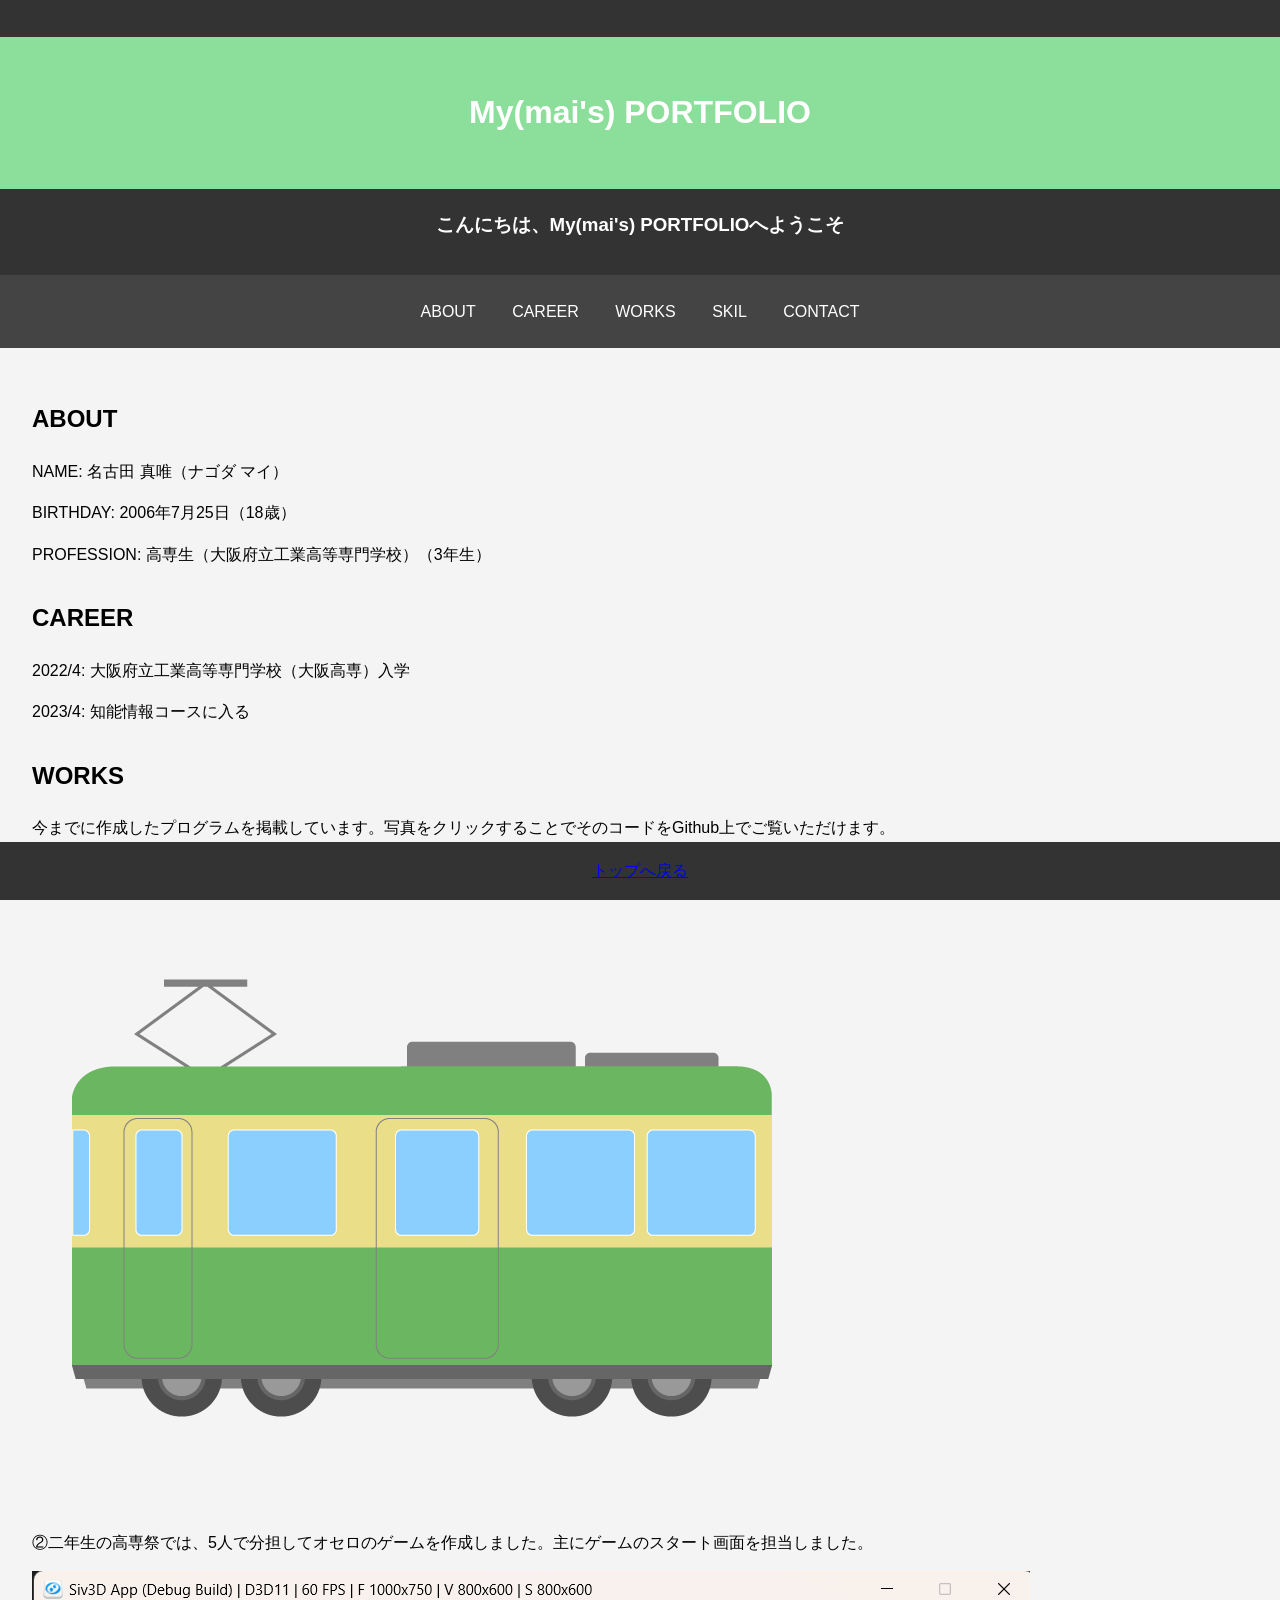
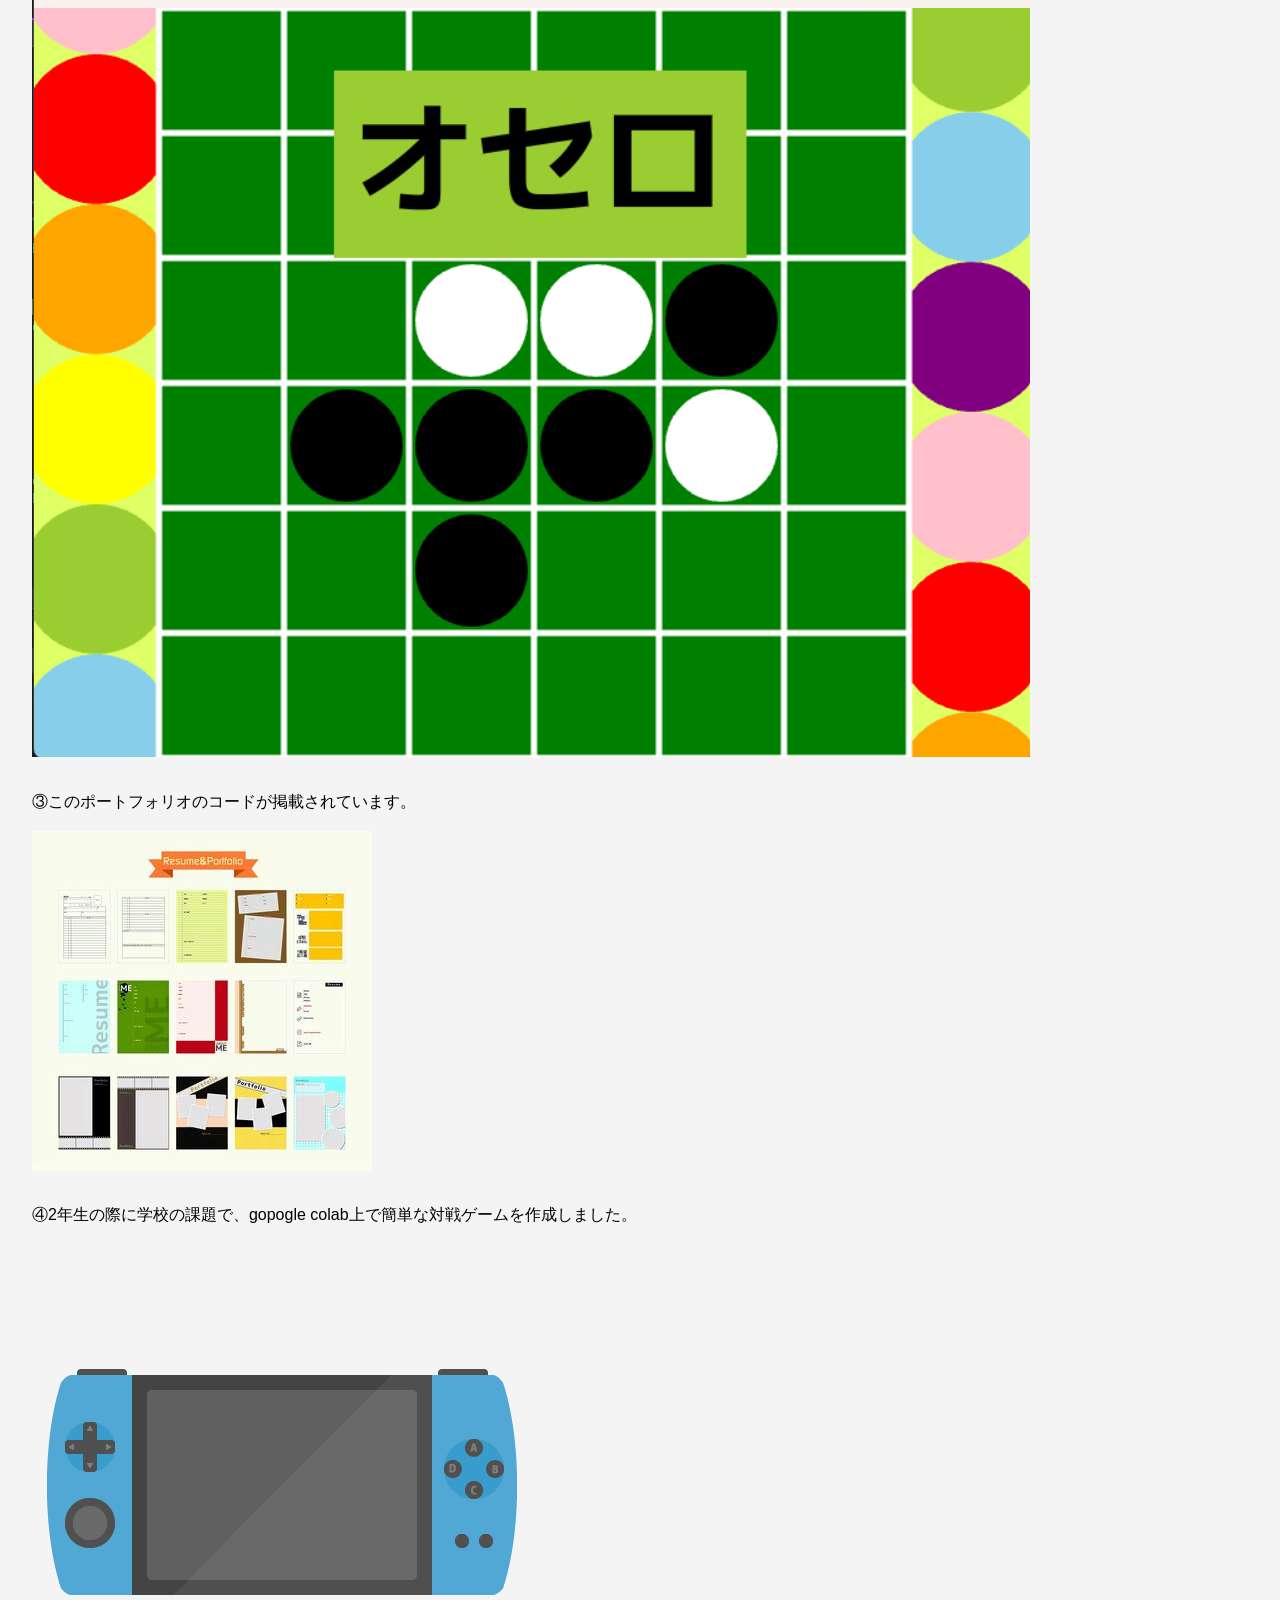
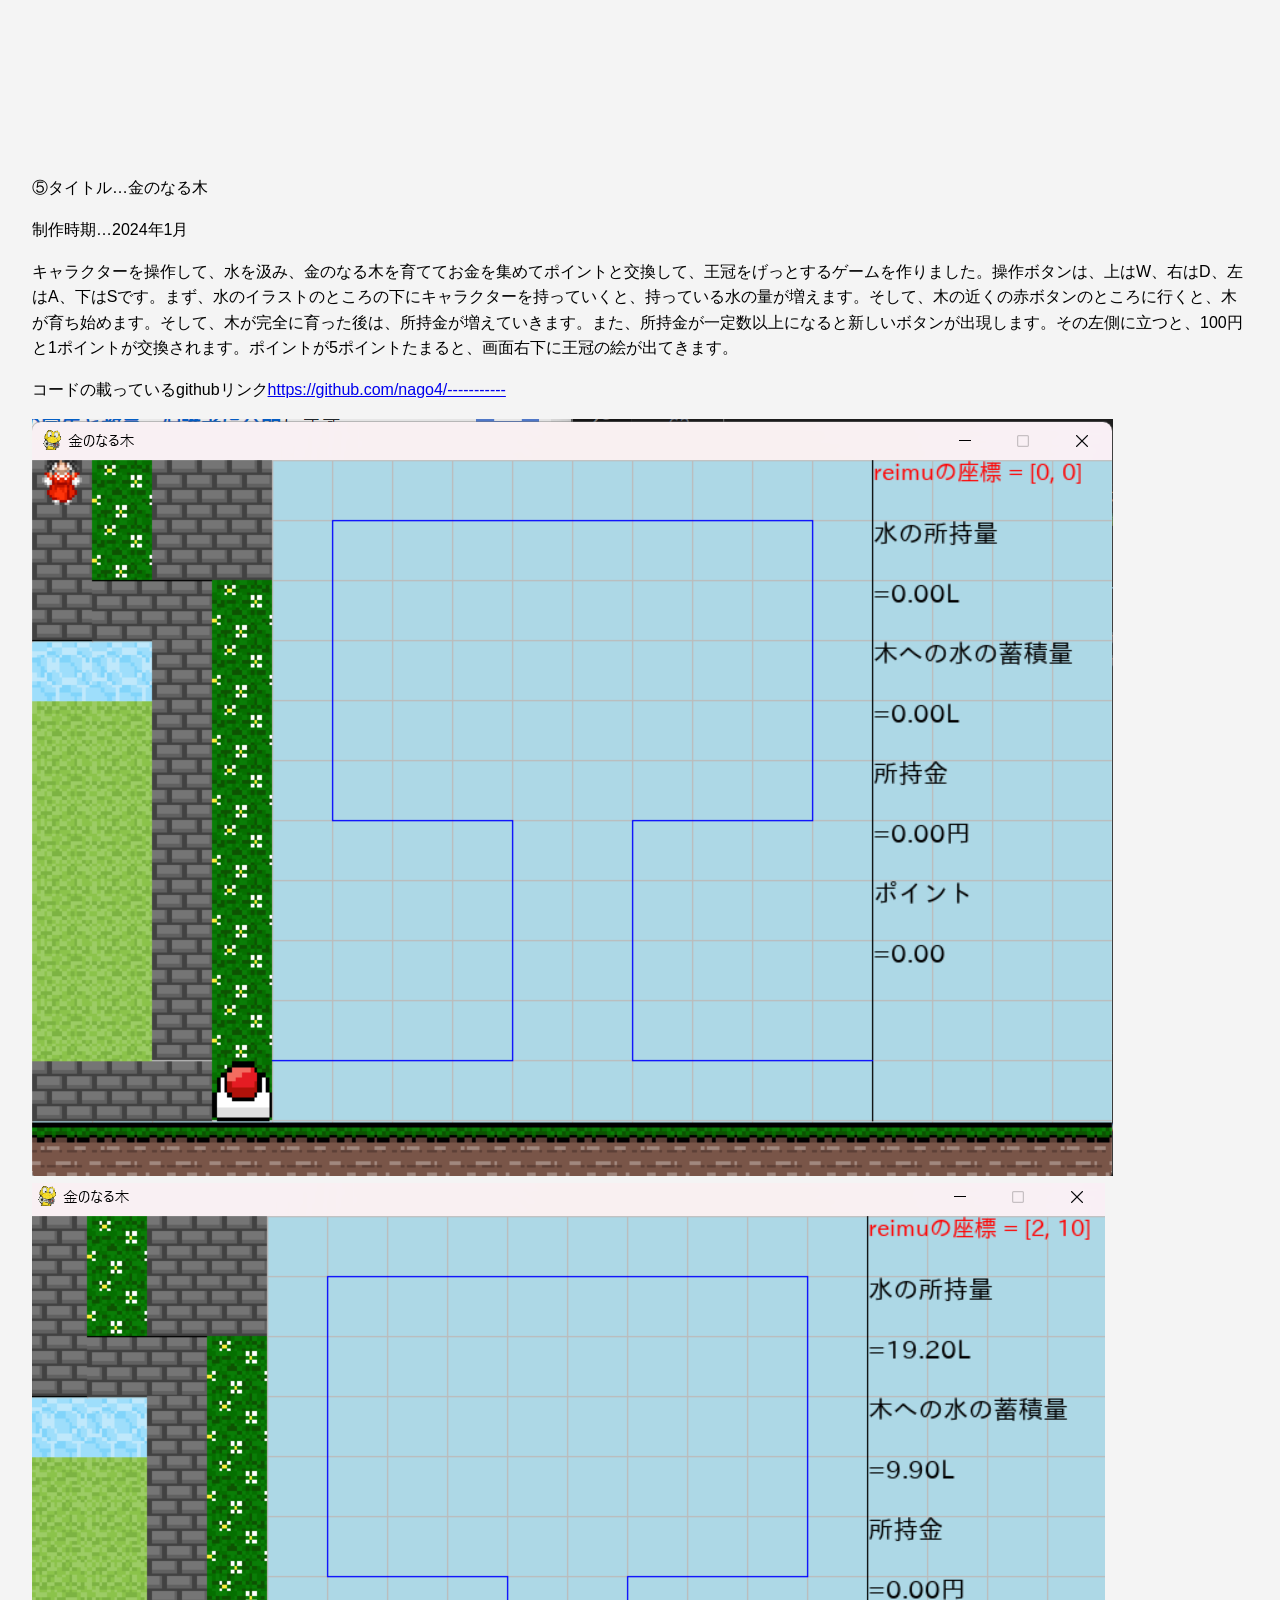
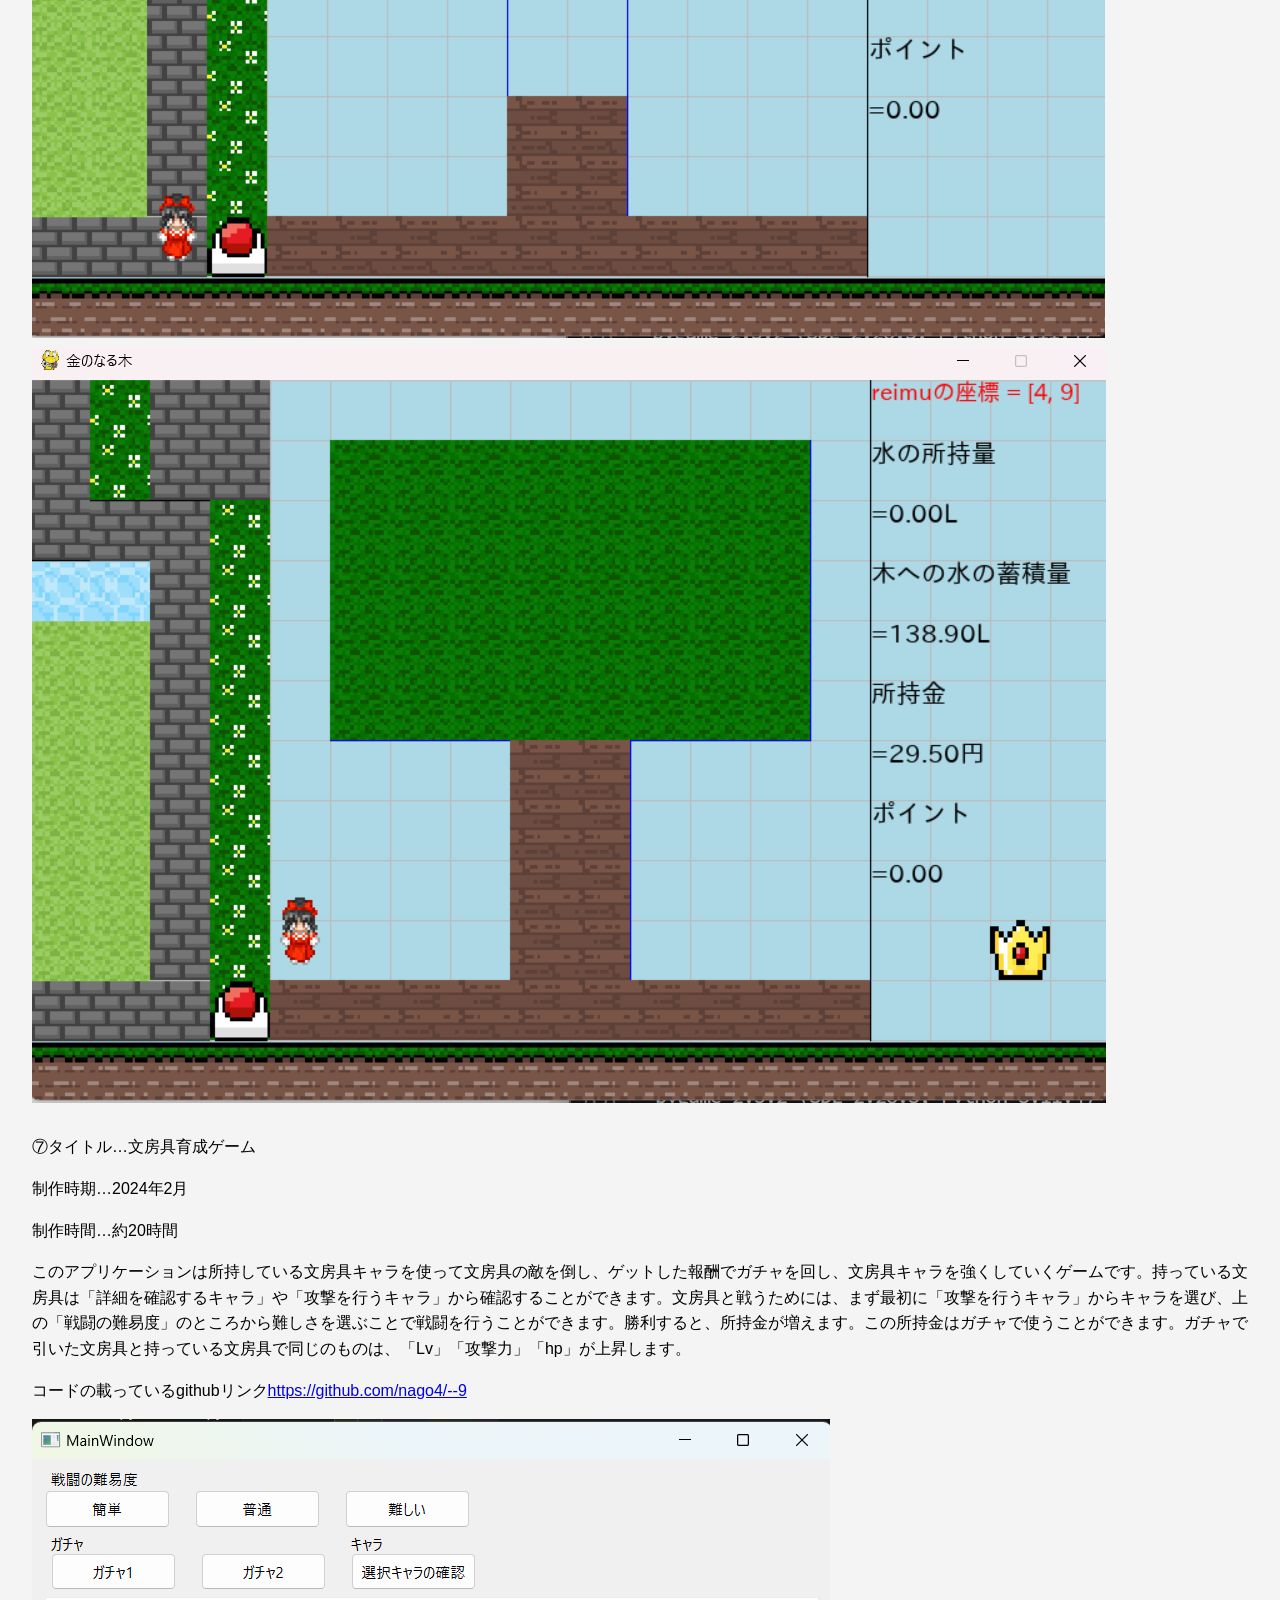
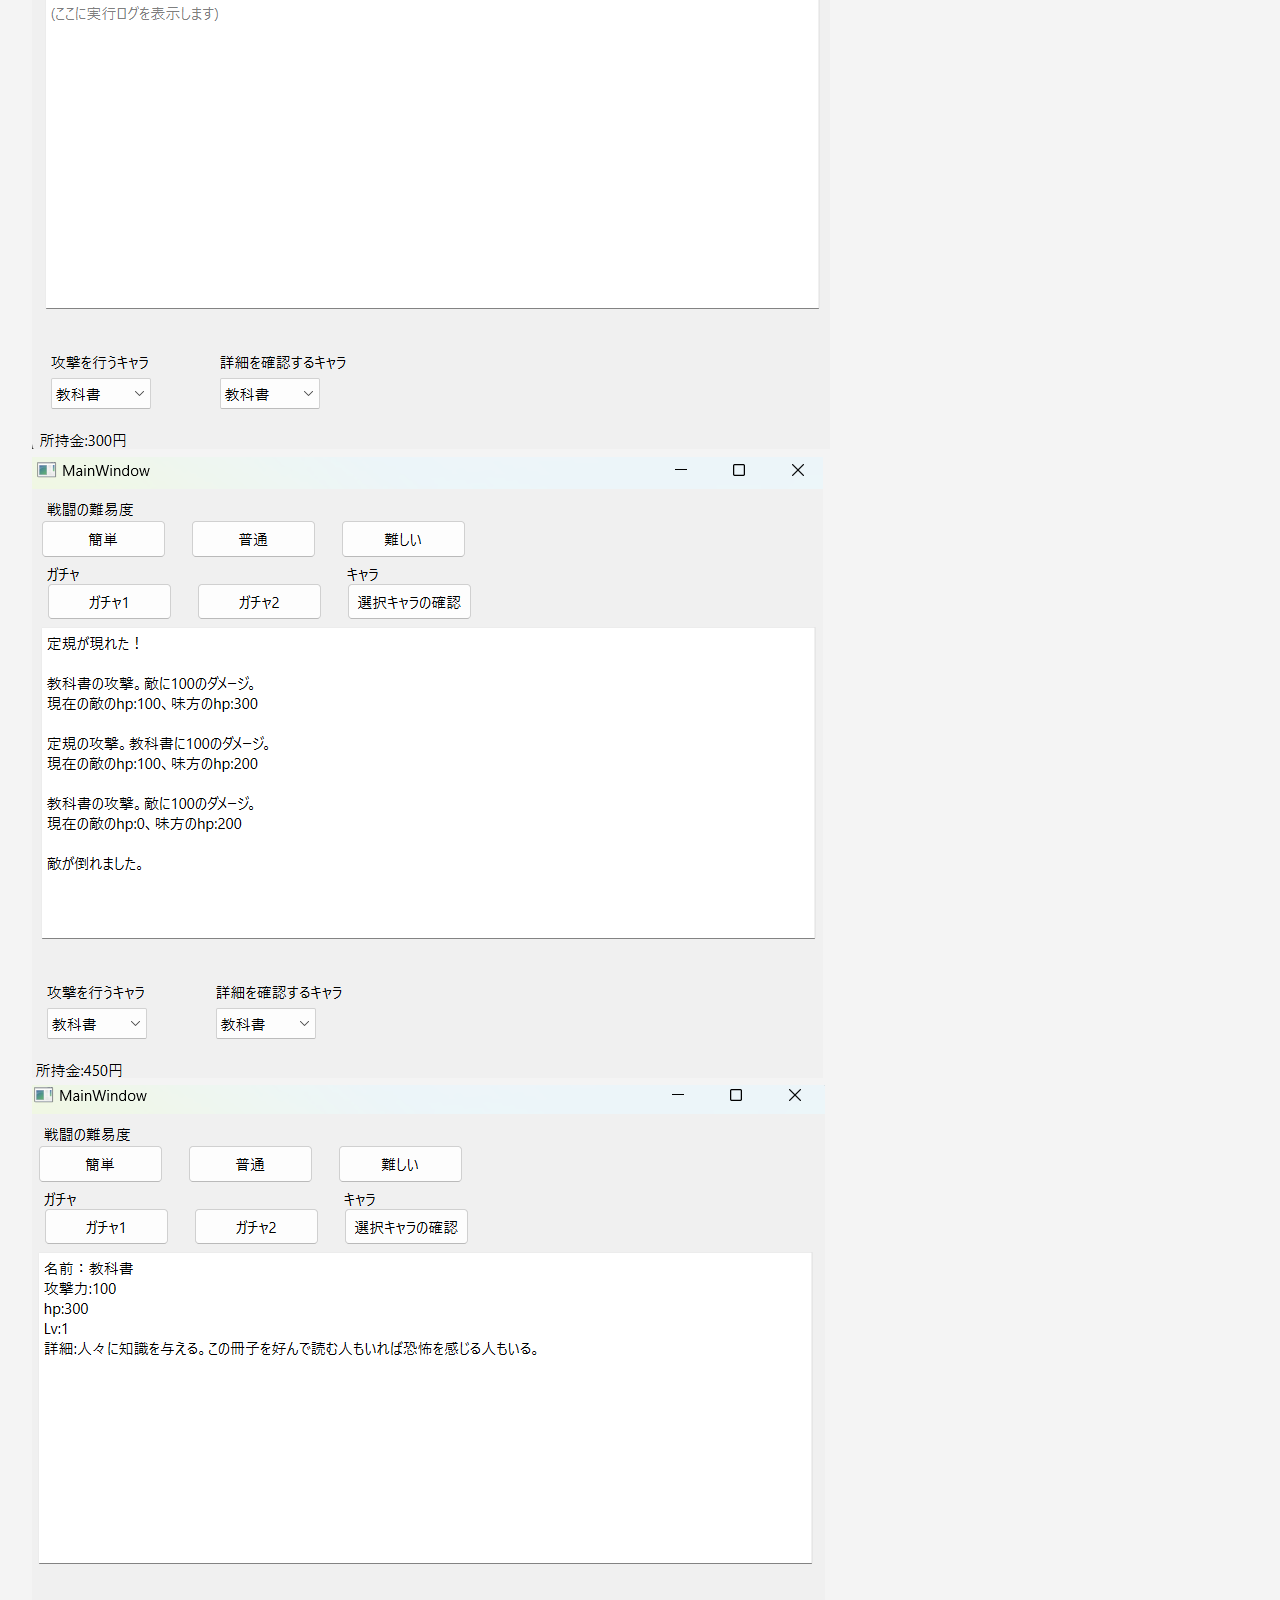
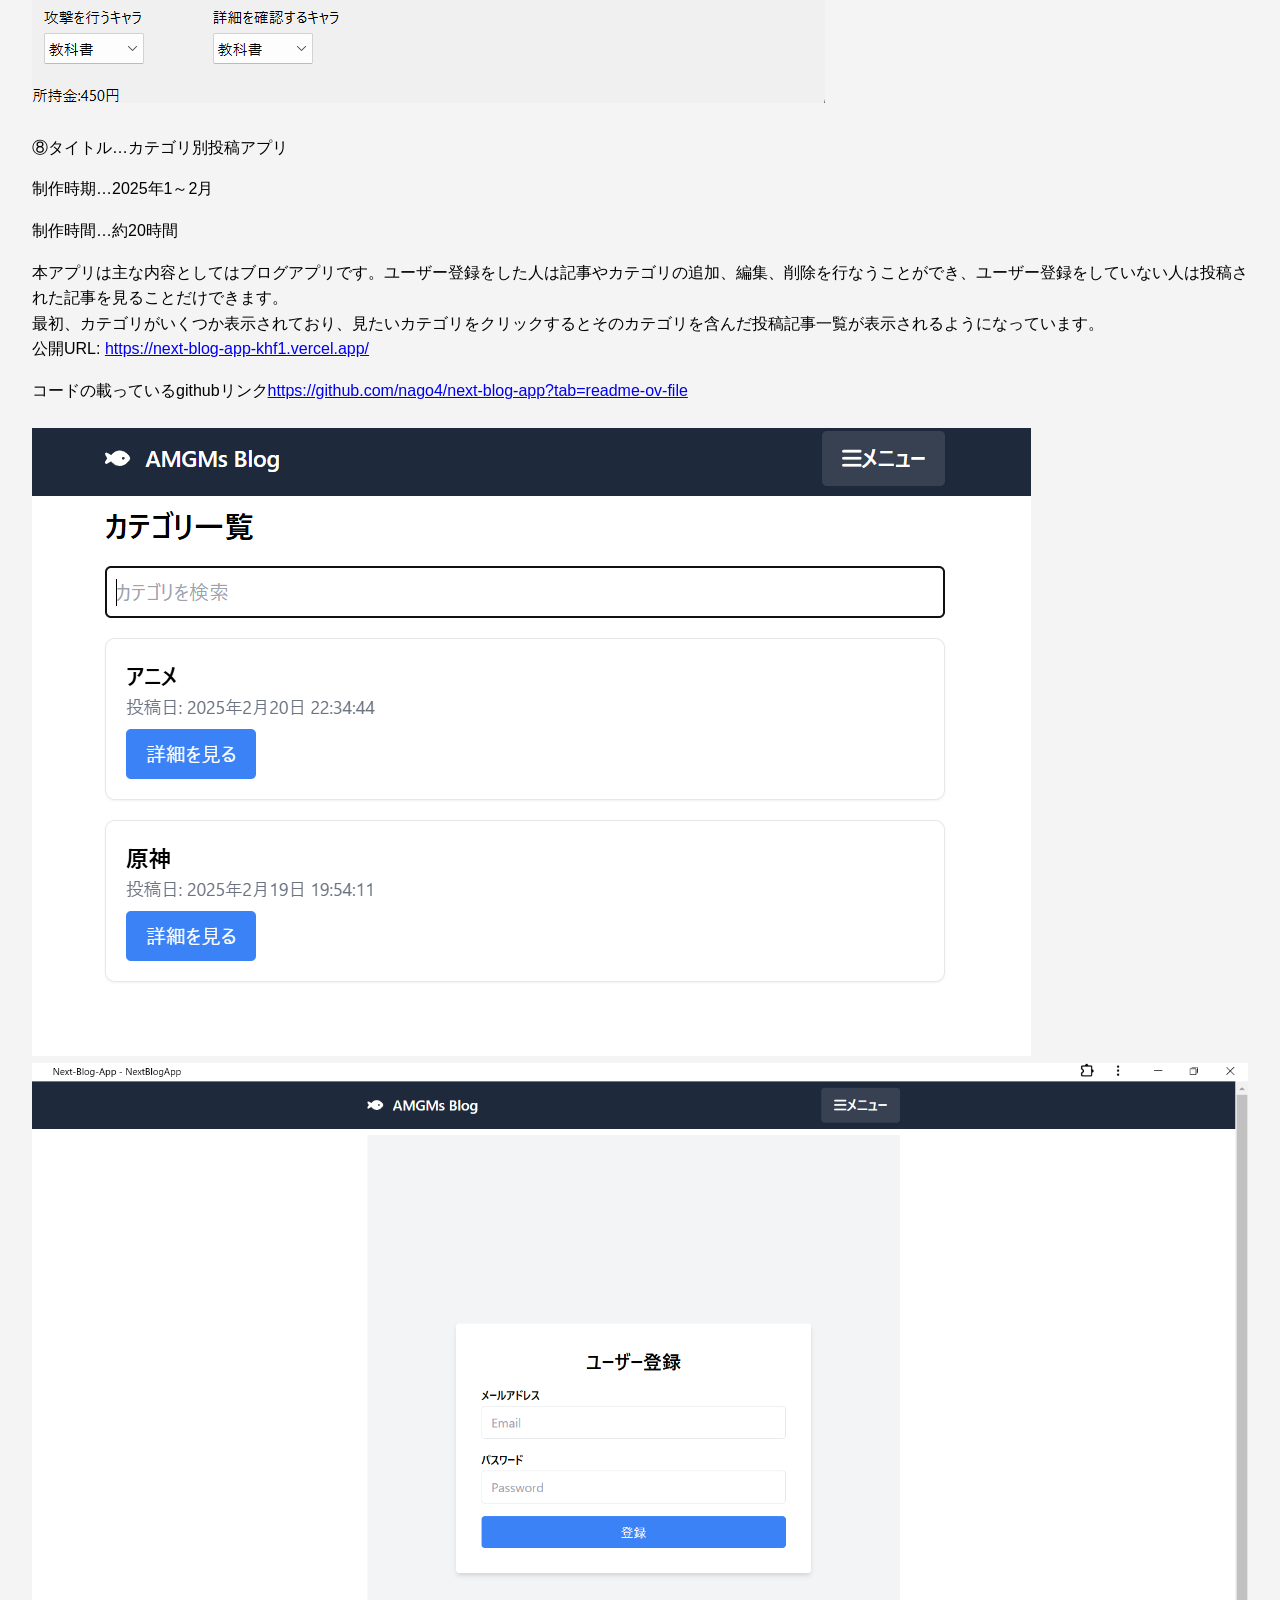
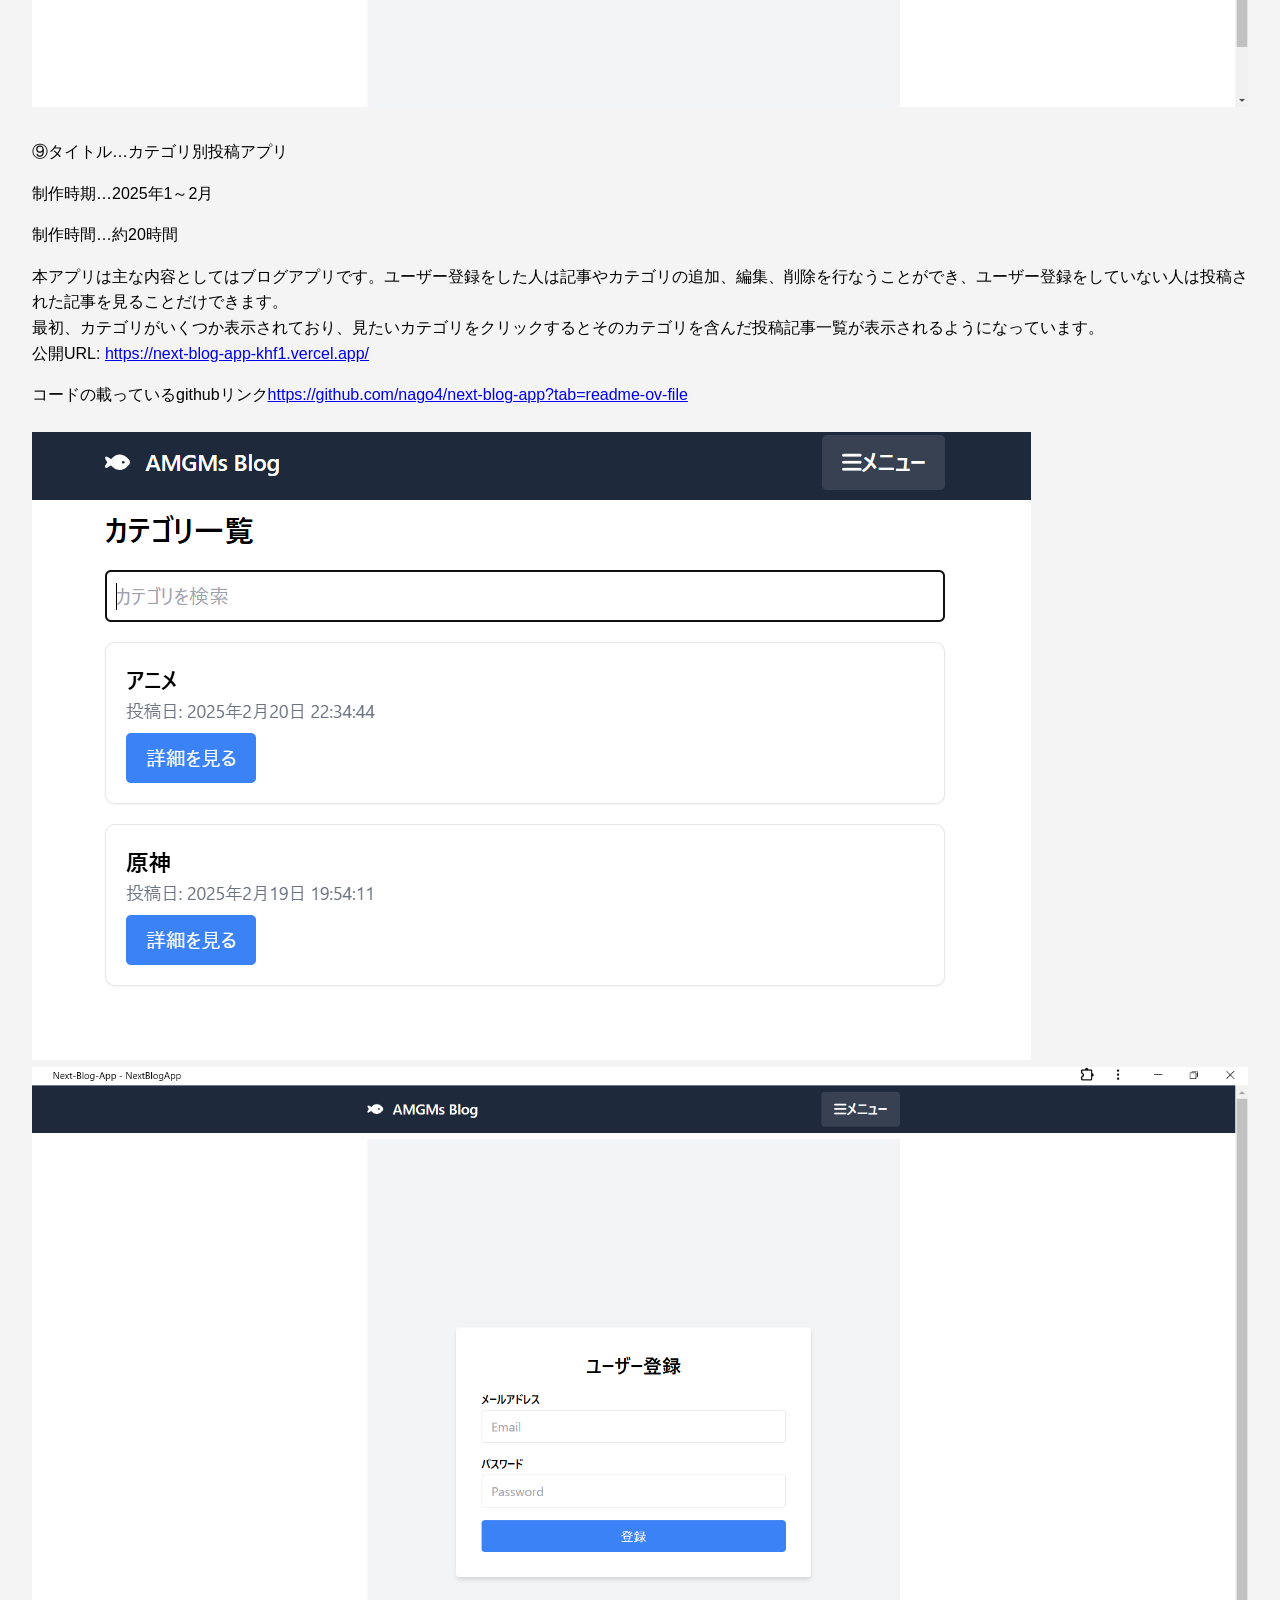
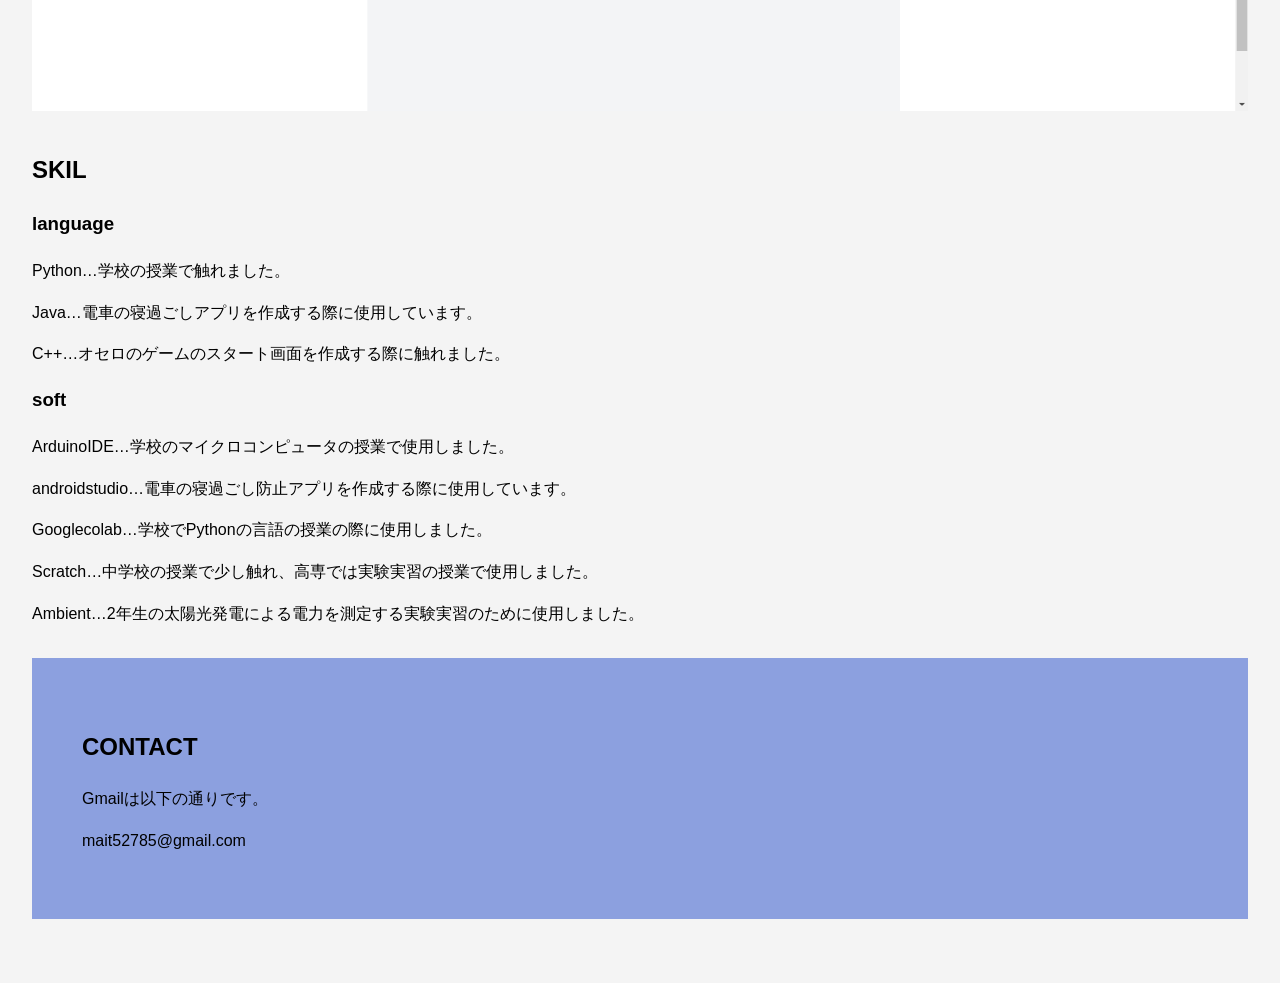
==== index.html @ 65a350ed "高専テクノゼミのやつの枠追加" ====
<!DOCTYPE html>
<html lang="ja">
<head>
    <meta charset="UTF-8">
    <meta name="viewport" content="width=device-width, initial-scale=1.0">
    <title>My Portfolio</title>
    <link rel="stylesheet" type="text/css" href="main.css">
    <link rel="stylesheet" type="text/css" href="slick.css">
    <link rel="stylesheet" type="text/css" href="slick-theme.css">
    <script src="index.js"></script>
</head>
<body>
    <header>
        <div class="container">
            <h1 id="title">My(mai's) PORTFOLIO</h1>
            <h3>こんにちは、My(mai's) PORTFOLIOへようこそ</h3>
        </div>
    </header>
    <nav>
        <ul>
            <li><a href="#about">ABOUT</a></li>
            <li><a href="#career">CAREER</a></li>
            <li><a href="#works">WORKS</a></li>
            <li><a href="#skil">SKIL</a></li>
            <li><a href="#contact">CONTACT</a></li>
        </ul>
    </nav>
    <main>
        <section id="about">
            <h2>ABOUT</h2>
            <p>NAME: 名古田 真唯（ナゴダ マイ）</p>
            <p>BIRTHDAY: 2006年7月25日（18歳）</p>
            <p>PROFESSION: 高専生（大阪府立工業高等専門学校）（3年生）</p>
        </section>
        <section id="career">
            <h2>CAREER</h2>
            <p>2022/4: 大阪府立工業高等専門学校（大阪高専）入学</p>
            <p>2023/4: 知能情報コースに入る</p>
        </section>
        <section id="works">
            <h2>WORKS</h2>
            <p>今までに作成したプログラムを掲載しています。写真をクリックすることでそのコードをGithub上でご覧いただけます。</p>
            <div class="work-item">
                <p>①現在、電車での寝過ごしアプリをandroidstudioで作成しています。</p>
                <a href="https://github.com/nago4/-/tree/main" target="_blank">
                    <img src="電車.png" alt="電車寝過ごし防止アプリのサンプルコード（作成中）">
                </a>
            </div>
            <div class="work-item">
                <p>②二年生の高専祭では、5人で分担してオセロのゲームを作成しました。主にゲームのスタート画面を担当しました。</p>
                <a href="https://github.com/nago4/oserokousennsai/tree/main" target="_blank">
                    <img src="ゲーム（オセロ）.png" alt="オセロ高専祭スタート画面">
                </a>
            </div>
            <div class="work-item">
                <p>③このポートフォリオのコードが掲載されています。</p>
                <a href="https://github.com/nago4/My-Portfolio" target="_blank">
                    <img src="ポートフォリオ.jpeg" alt="My（mai's）ポートフォリオ">
                </a>
            </div>
            <div class="work-item">
                <p>④2年生の際に学校の課題で、gopogle colab上で簡単な対戦ゲームを作成しました。</p>
                <a href="https://github.com/nago4/-/blob/main/%E8%AA%B2%E9%A1%8C05_20_NM.ipynb" target="_blank">
                    <img src="ゲーム.png" alt="グーグルコラボ2年課題5">
                </a>
            </div>
            <div class="work-item">
                <p>⑤タイトル…金のなる木</p>
                <p>制作時期…2024年1月</p>
                <p>キャラクターを操作して、水を汲み、金のなる木を育ててお金を集めてポイントと交換して、王冠をげっとするゲームを作りました。操作ボタンは、上はW、右はD、左はA、下はSです。まず、水のイラストのところの下にキャラクターを持っていくと、持っている水の量が増えます。そして、木の近くの赤ボタンのところに行くと、木が育ち始めます。そして、木が完全に育った後は、所持金が増えていきます。また、所持金が一定数以上になると新しいボタンが出現します。その左側に立つと、100円と1ポイントが交換されます。ポイントが5ポイントたまると、画面右下に王冠の絵が出てきます。</p>
                <p>コードの載っているgithubリンク<a href="https://github.com/nago4/-----------">https://github.com/nago4/-----------</a></p>
                <div class="your-class">
                    <div><img src="1.png" alt="金木ゲーム1"></div>
                    <div><img src="2.png" alt="金木ゲーム2"></div>
                    <div><img src="3.png" alt="金木ゲーム3"></div>
                  </div>
            </div>
            <div class="work-item">
                <p>⑦タイトル…文房具育成ゲーム</p>
                <p>制作時期…2024年2月</p>
                <p>制作時間…約20時間</p>
                <p>このアプリケーションは所持している文房具キャラを使って文房具の敵を倒し、ゲットした報酬でガチャを回し、文房具キャラを強くしていくゲームです。持っている文房具は「詳細を確認するキャラ」や「攻撃を行うキャラ」から確認することができます。文房具と戦うためには、まず最初に「攻撃を行うキャラ」からキャラを選び、上の「戦闘の難易度」のところから難しさを選ぶことで戦闘を行うことができます。勝利すると、所持金が増えます。この所持金はガチャで使うことができます。ガチャで引いた文房具と持っている文房具で同じのものは、「Lv」「攻撃力」「hp」が上昇します。</p>
                <p>コードの載っているgithubリンク<a href="https://github.com/nago4/--9">https://github.com/nago4/--9</a></p>
                <div class="your-class">
                    <div><img src="文房具.png" alt="文房具ゲーム1"></div>
                    <div><img src="文房具1.png" alt="文房具ゲーム2"></div>
                    <div><img src="文房具2.png" alt="文房具ゲーム3"></div>
                  </div>
            </div>
            <div class="work-item">
                <p>⑧タイトル…カテゴリ別投稿アプリ</p>
                <p>制作時期…2025年1～2月</p>
                <p>制作時間…約20時間</p>
                <p>本アプリは主な内容としてはブログアプリです。ユーザー登録をした人は記事やカテゴリの追加、編集、削除を行なうことができ、ユーザー登録をしていない人は投稿された記事を見ることだけできます。</br>
                    最初、カテゴリがいくつか表示されており、見たいカテゴリをクリックするとそのカテゴリを含んだ投稿記事一覧が表示されるようになっています。</br>
                    公開URL:  <a href="https://next-blog-app-khf1.vercel.app/">https://next-blog-app-khf1.vercel.app/</a></p>
                    <p>コードの載っているgithubリンク<a href="https://github.com/nago4/next-blog-app?tab=readme-ov-file">https://github.com/nago4/next-blog-app?tab=readme-ov-file</a></p>
            </div>
            <div class="work-item">
                <div class="your-class"><div><img src="ブログアプリ.png" alt="カテゴリ別投稿アプリ"></div>
                <div><img src="ブログアプリ2.png" alt="カテゴリ別投稿アプリ"></div></div>
            </div>
            <div class="work-item">
                <p>⑨タイトル…カテゴリ別投稿アプリ</p>
                <p>制作時期…2025年1～2月</p>
                <p>制作時間…約20時間</p>
                <p>本アプリは主な内容としてはブログアプリです。ユーザー登録をした人は記事やカテゴリの追加、編集、削除を行なうことができ、ユーザー登録をしていない人は投稿された記事を見ることだけできます。</br>
                    最初、カテゴリがいくつか表示されており、見たいカテゴリをクリックするとそのカテゴリを含んだ投稿記事一覧が表示されるようになっています。</br>
                    公開URL:  <a href="https://next-blog-app-khf1.vercel.app/">https://next-blog-app-khf1.vercel.app/</a></p>
                    <p>コードの載っているgithubリンク<a href="https://github.com/nago4/next-blog-app?tab=readme-ov-file">https://github.com/nago4/next-blog-app?tab=readme-ov-file</a></p>
            </div>
            <div class="work-item">
                <div class="your-class"><div><img src="ブログアプリ.png" alt="カテゴリ別投稿アプリ"></div>
                <div><img src="ブログアプリ2.png" alt="カテゴリ別投稿アプリ"></div></div>
            </div>
        </section>
        <section id="skil">
            <h2>SKIL</h2>
            <h3>language</h3>
            <p>Python…学校の授業で触れました。</p>
            <p>Java…電車の寝過ごしアプリを作成する際に使用しています。</p>
            <p>C++…オセロのゲームのスタート画面を作成する際に触れました。</p>
            <h3>soft</h3>
            <p>ArduinoIDE…学校のマイクロコンピュータの授業で使用しました。</p>
            <p>androidstudio…電車の寝過ごし防止アプリを作成する際に使用しています。</p>
            <p>Googlecolab…学校でPythonの言語の授業の際に使用しました。</p>
            <p>Scratch…中学校の授業で少し触れ、高専では実験実習の授業で使用しました。</p>
            <p>Ambient…2年生の太陽光発電による電力を測定する実験実習のために使用しました。</p>
        </section>
        <section id="contact">
            <h2>CONTACT</h2>
            <p>Gmailは以下の通りです。</p>
            <p>mait52785@gmail.com</p>
        </section>
    </main>
    <footer>
        <div class="container">
            <a href="#title">トップへ戻る</a>
        </div>
    </footer>
    <script type="text/javascript" src="slick/jquery-1.11.0.min.js"></script>
    <script type="text/javascript" src="slick/jquery-migrate-1.2.1.min.js"></script>
    <script type="text/javascript" src="slick/slick.min.js"></script>
    <script type="text/javascript">
        $(document).ready(function(){
            $('.your-class').slick({
            });
        });
    </script>
</body>
</html>
---- main.css ----
body {
    font-family: Arial, sans-serif;
    line-height: 1.6;
    margin: 0;
    padding: 0;
    background-color: #f4f4f4;
}

header {
    background: #333;
    color: #fff;
    padding: 1rem 0;
    text-align: center;
}

nav {
    background: #444;
    color: #fff;
    padding: 0.5rem 0;
    text-align: center;
}

nav ul {
    list-style: none;
    padding: 0;
}

nav ul li {
    display: inline;
    margin: 0 1rem;
}

nav ul li a {
    color: #fff;
    text-decoration: none;
}

main {
    padding: 2rem;
}

section {
    margin-bottom: 2rem;
}

.work-item {
    margin-bottom: 1.5rem;
}

.work-item img {
    max-width: 100%;
    height: auto;
}

footer {
    background: #333;
    color: #fff;
    text-align: center;
    padding: 1rem 0;
    position: fixed;
    width: 100%;
    bottom: 0;
}

#contact {
    background-color: #8ca0df;
    padding: 50px;
}

#contacts {
    color: #e4e6ed;
    padding: 50px;
}

#title {
    background-color: #8cdf9a;
    padding: 50px;
}

#section2 {
    background-color: #c0c0c0;
    padding: 50px;
}

.目次１{
    color: #e4e6ed;
    margin: auto;
}
.目次１ input{
    color: #e4e6ed;
    margin: 5px;
}

#mokuzi {
position: fixed;
top: 20px;
right: 20px;
background-color: #e4e6ed;
border: 1px solid #ccc;
padding: 10px;
background-color: #fbfbfb;;
}
#mokuzi summary {
cursor: pointer;
}
#mokuzi h4 {
margin: 5px 0;
}

.highlight-link {
    color: white;
}
.highlight-link:visited {
    color: white;
}
.highlight-link:hover {
    color: white;
}
.highlight-link:active {
    color: white;
}
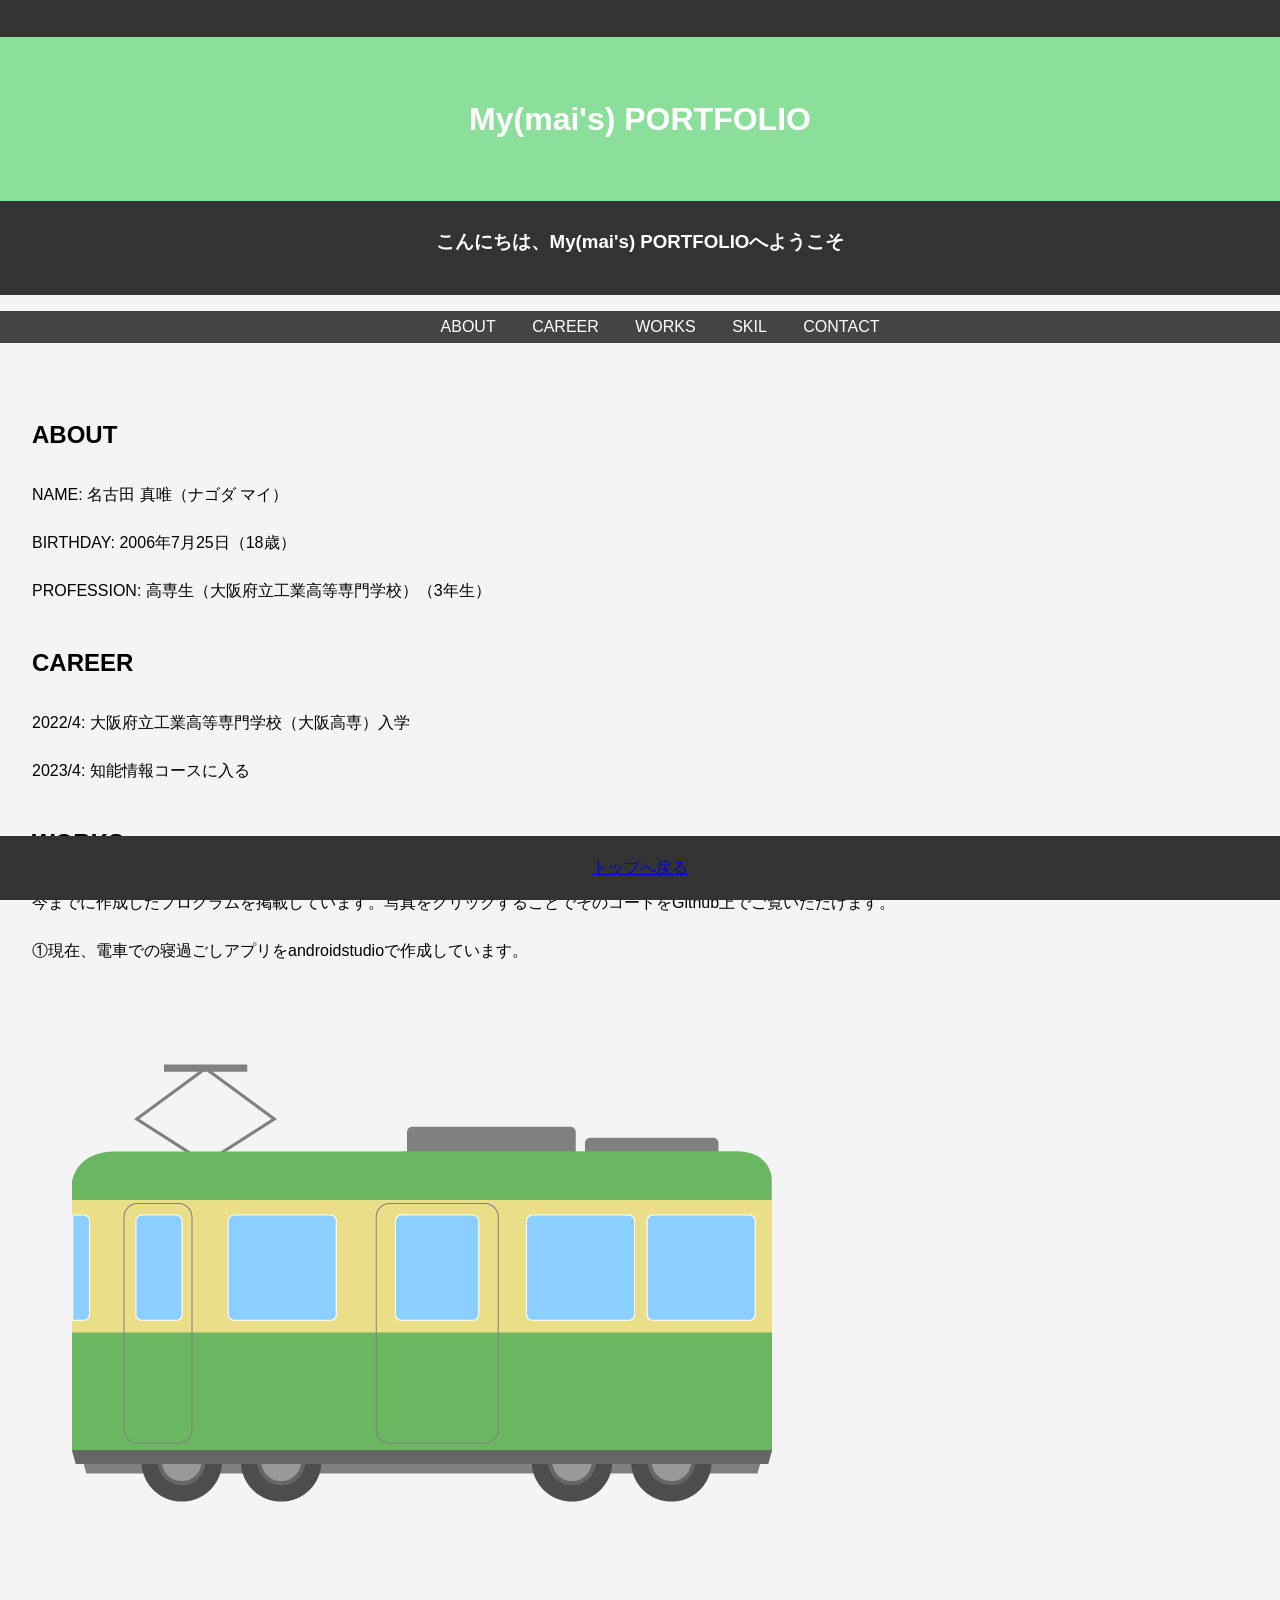
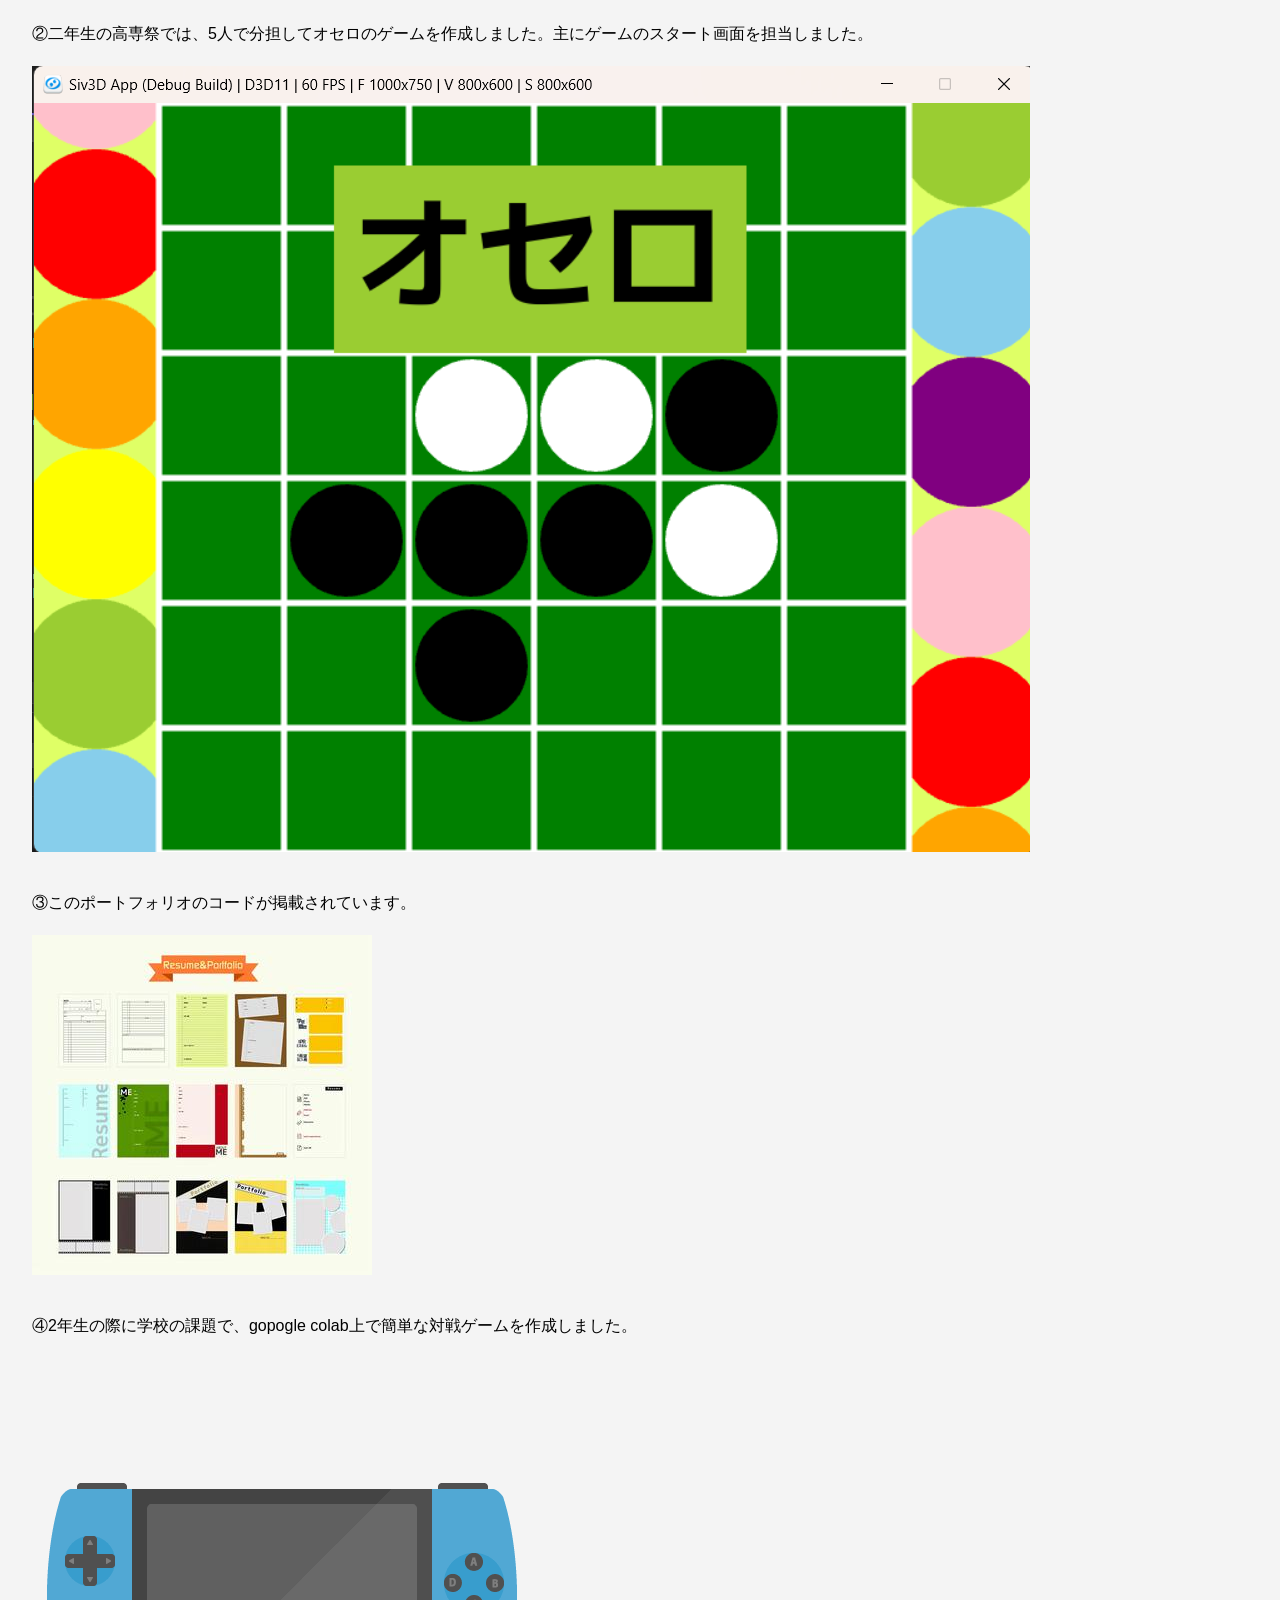
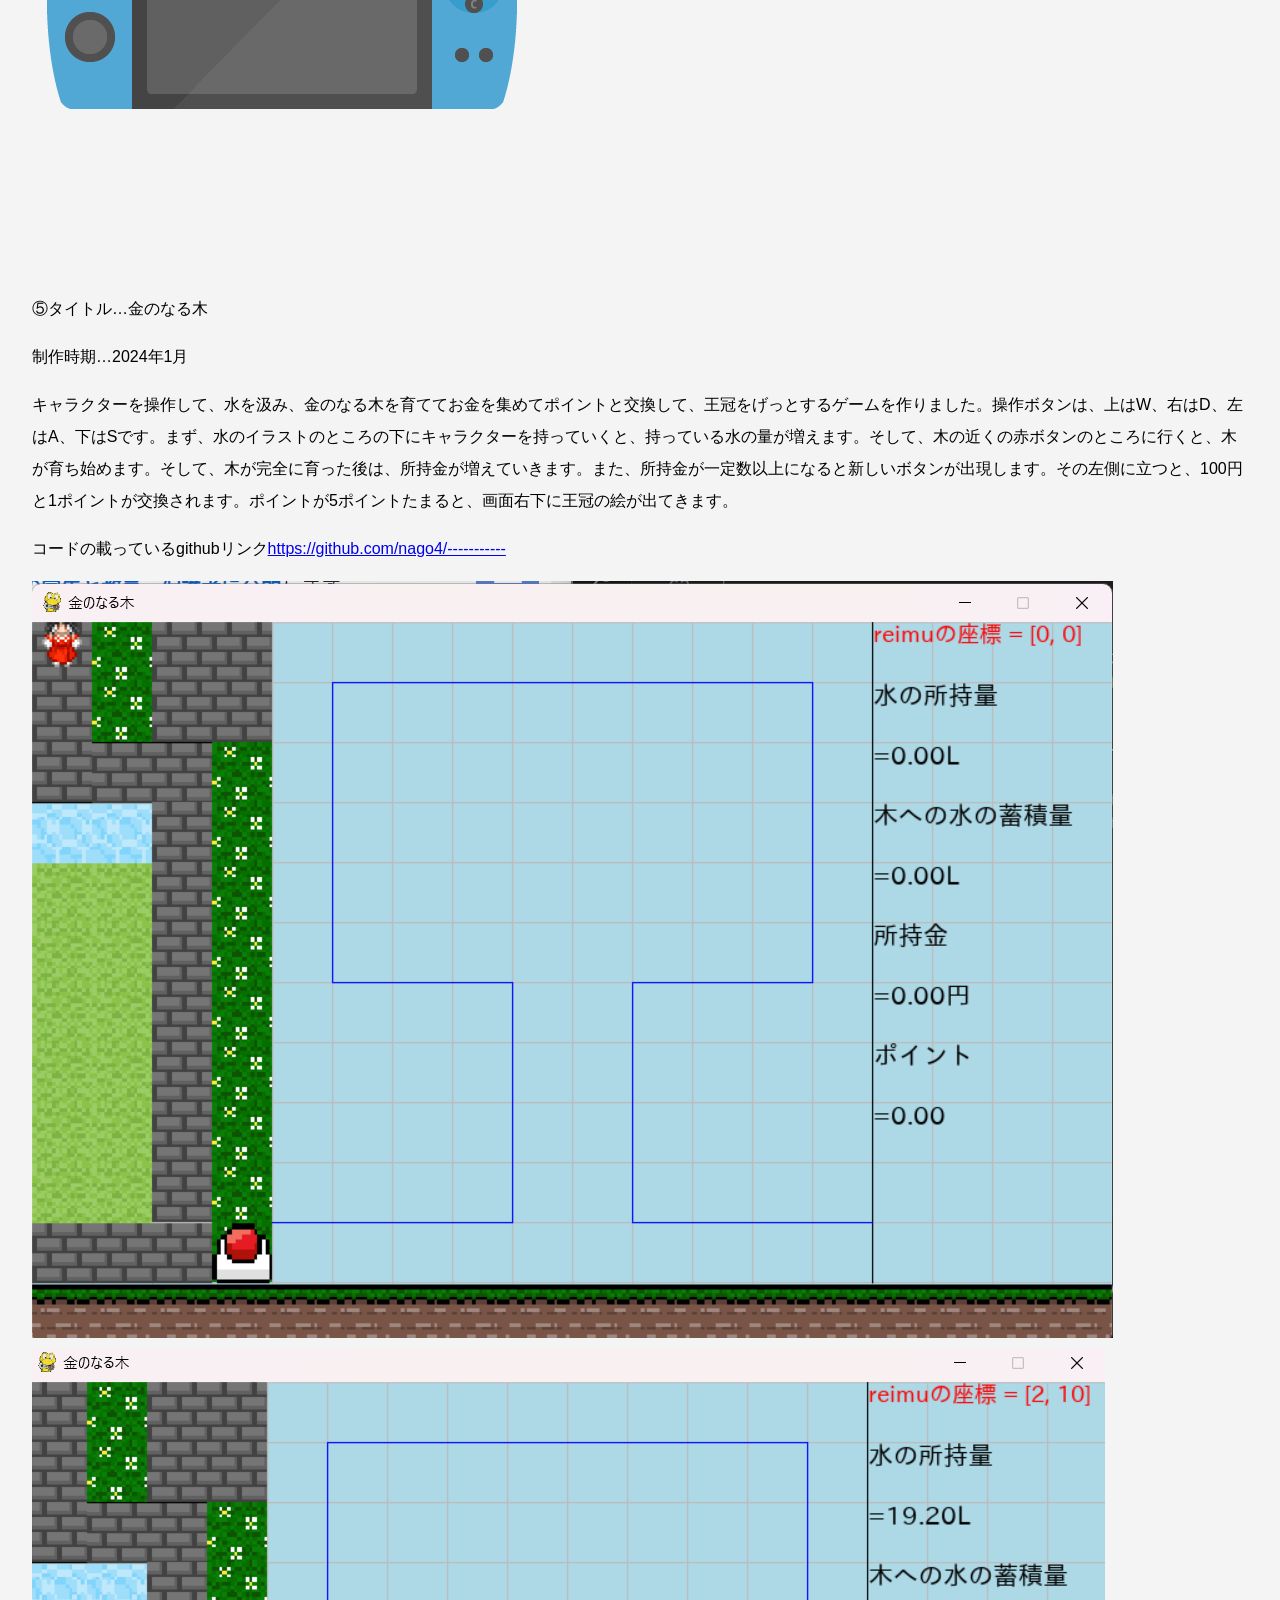
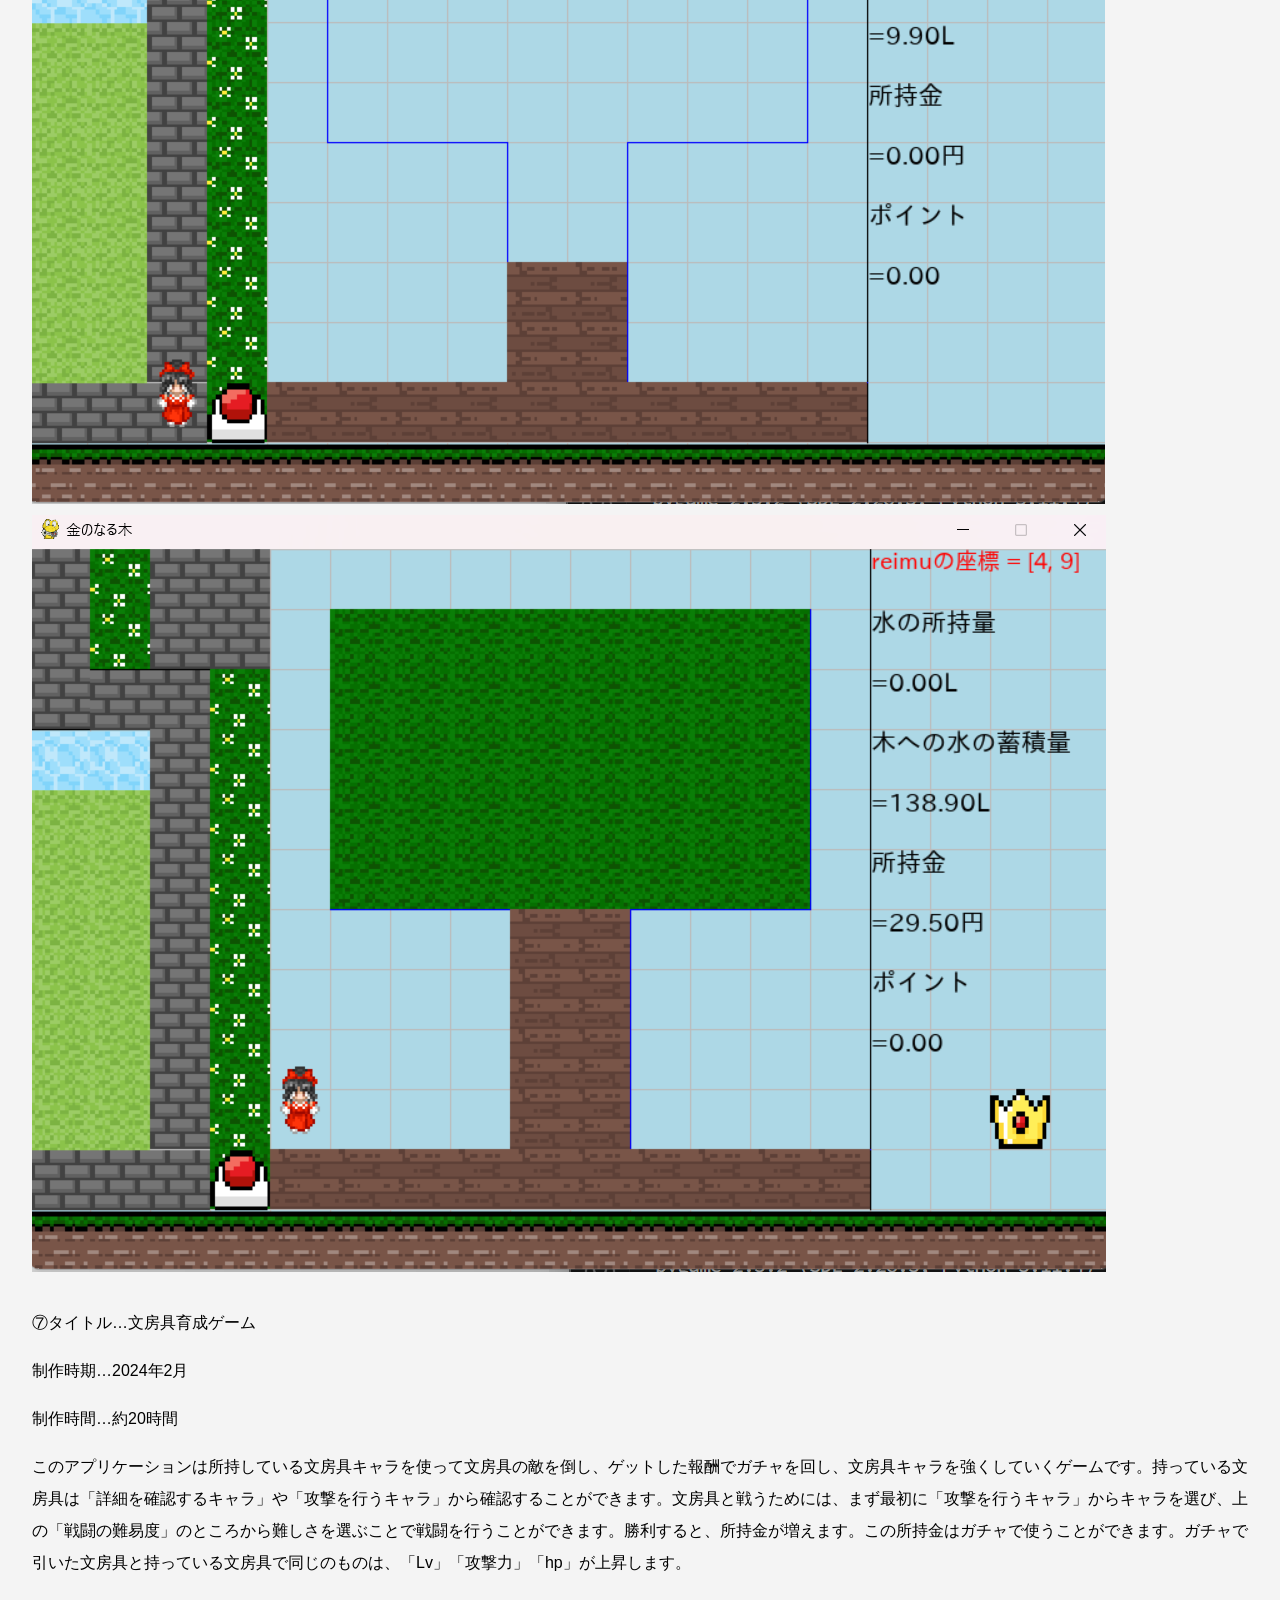
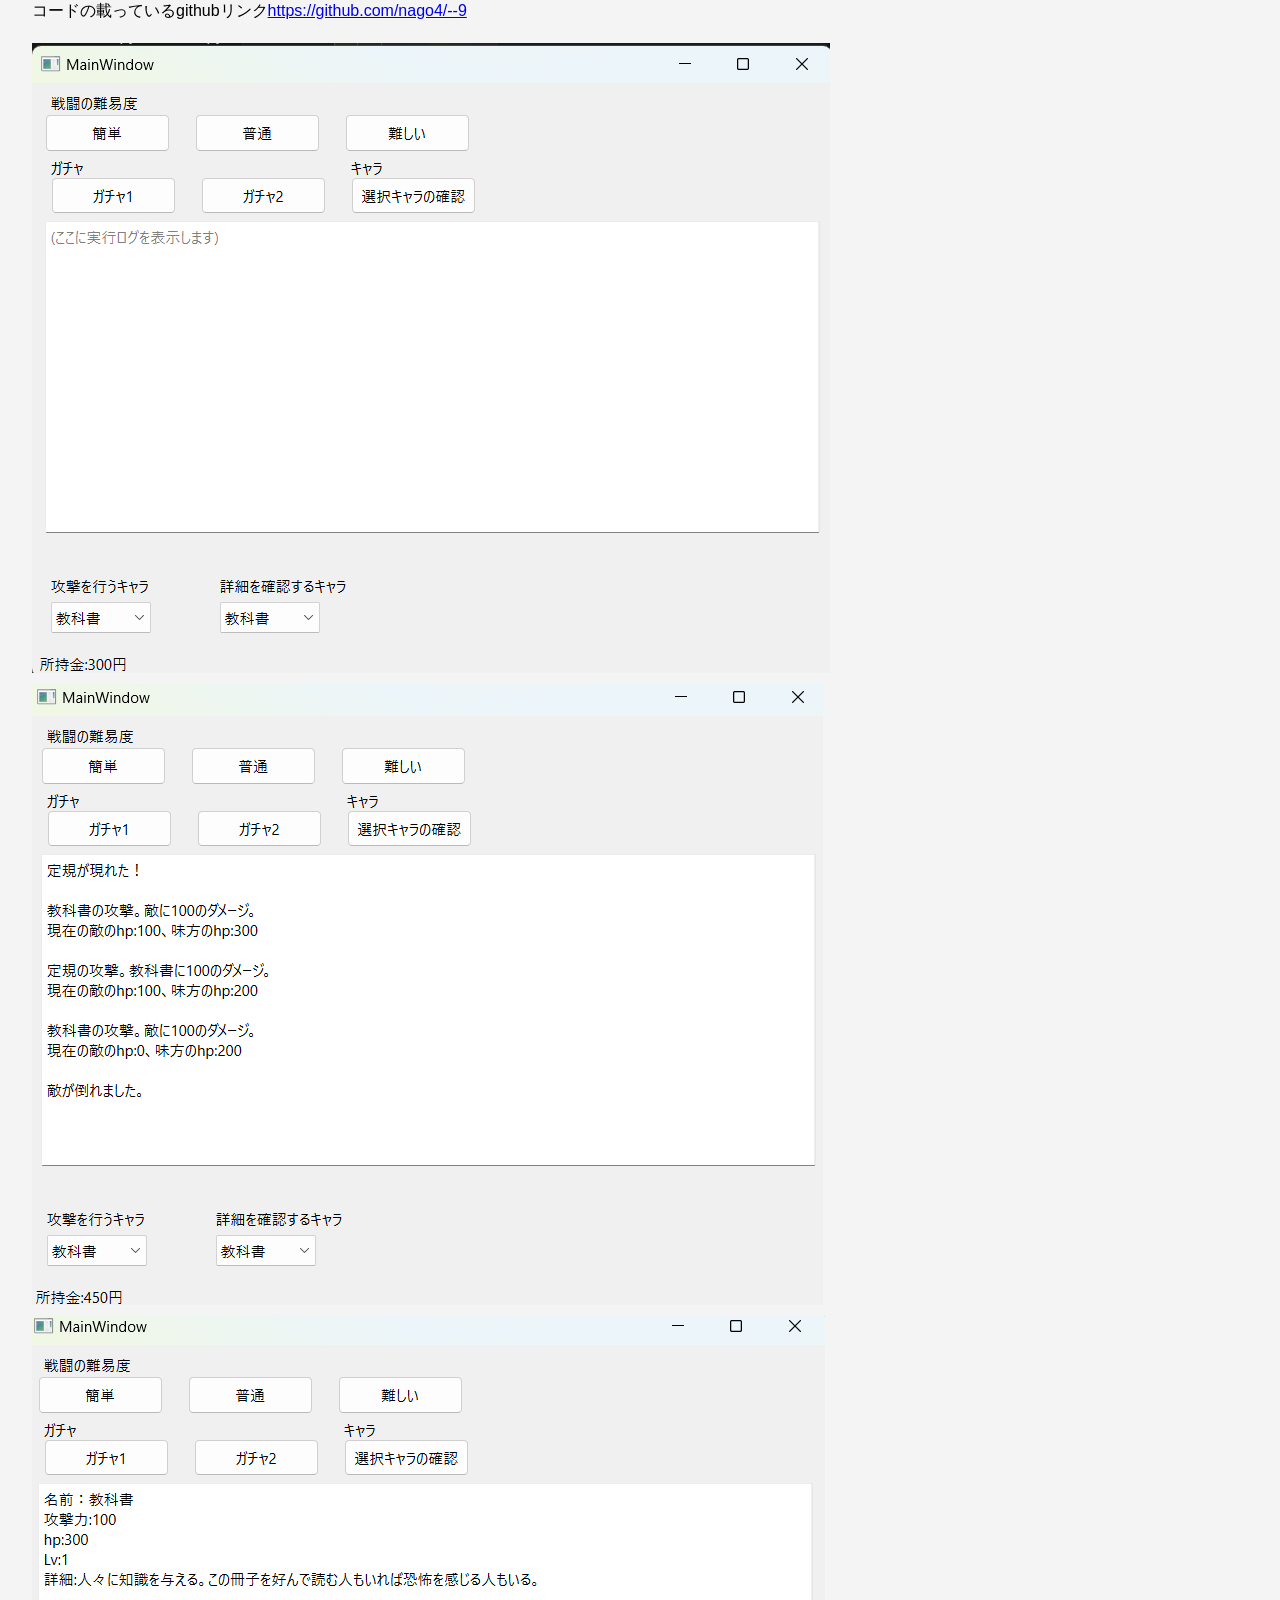
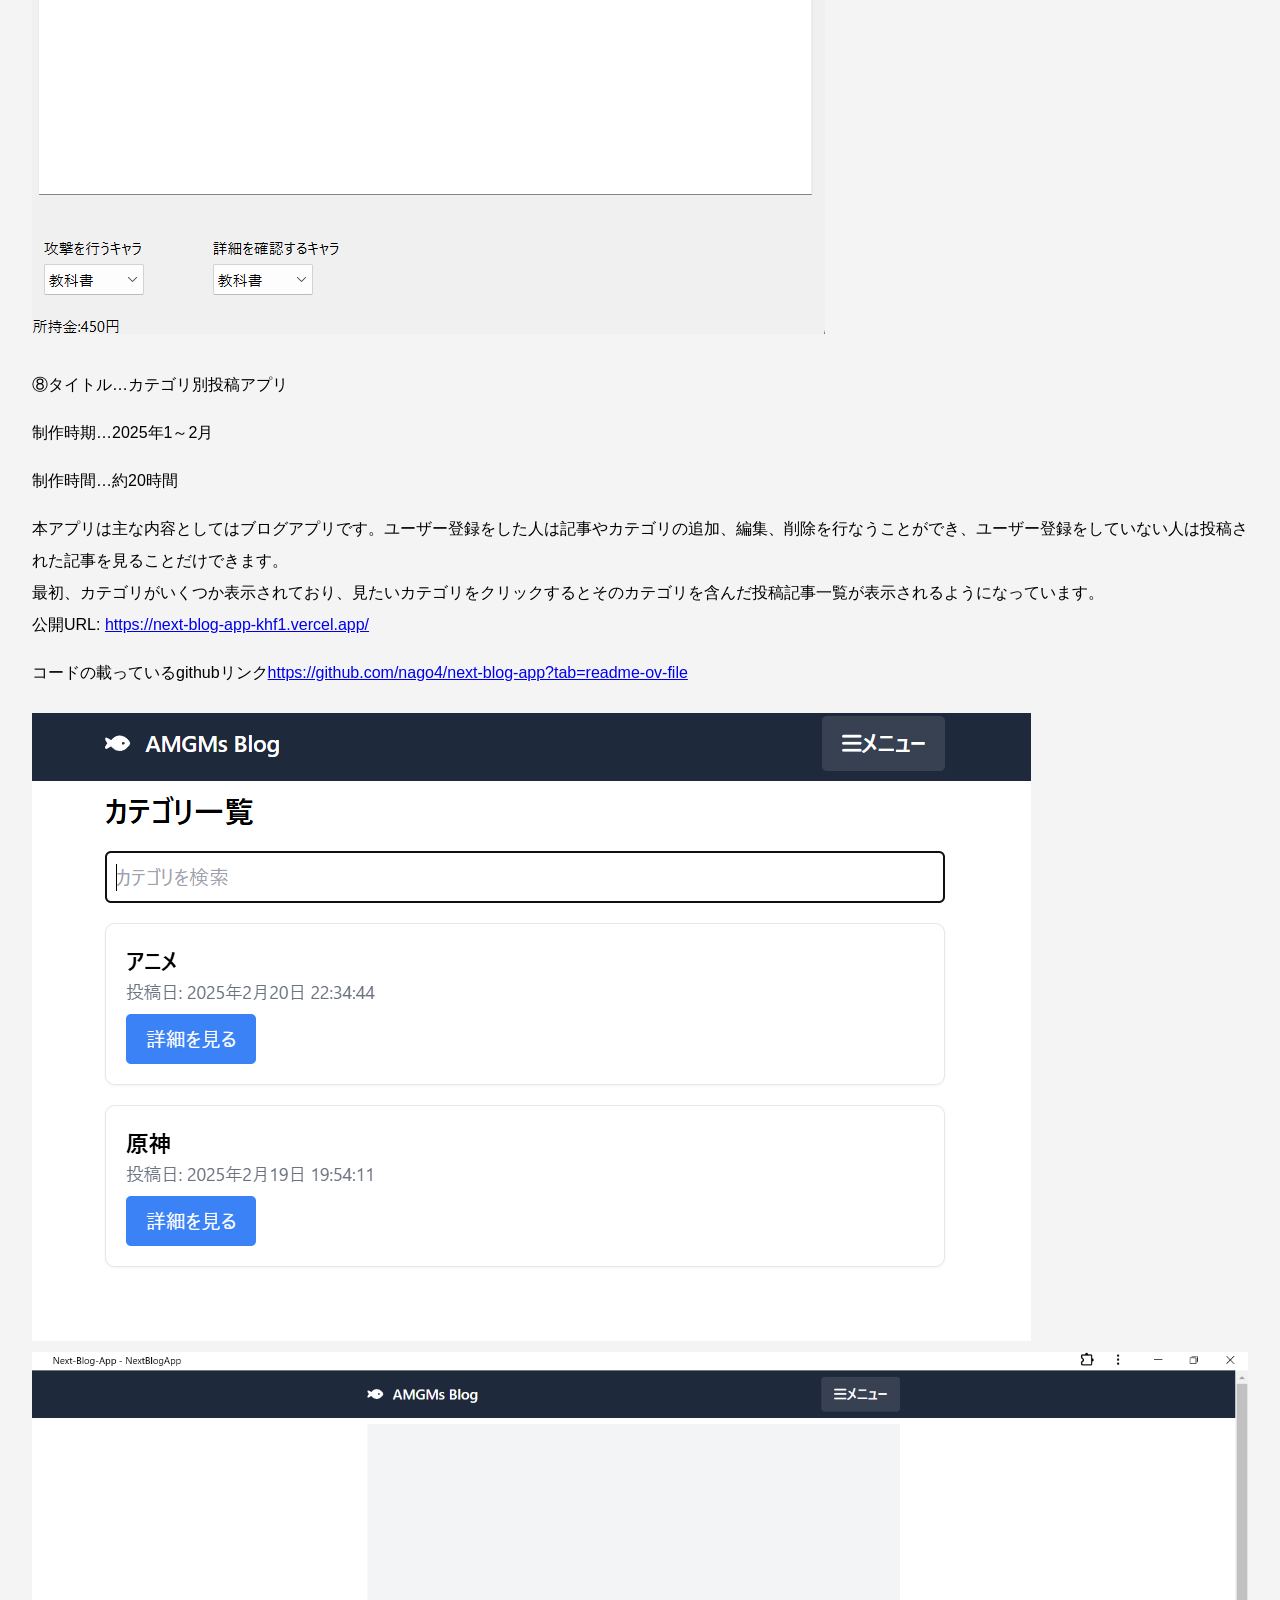
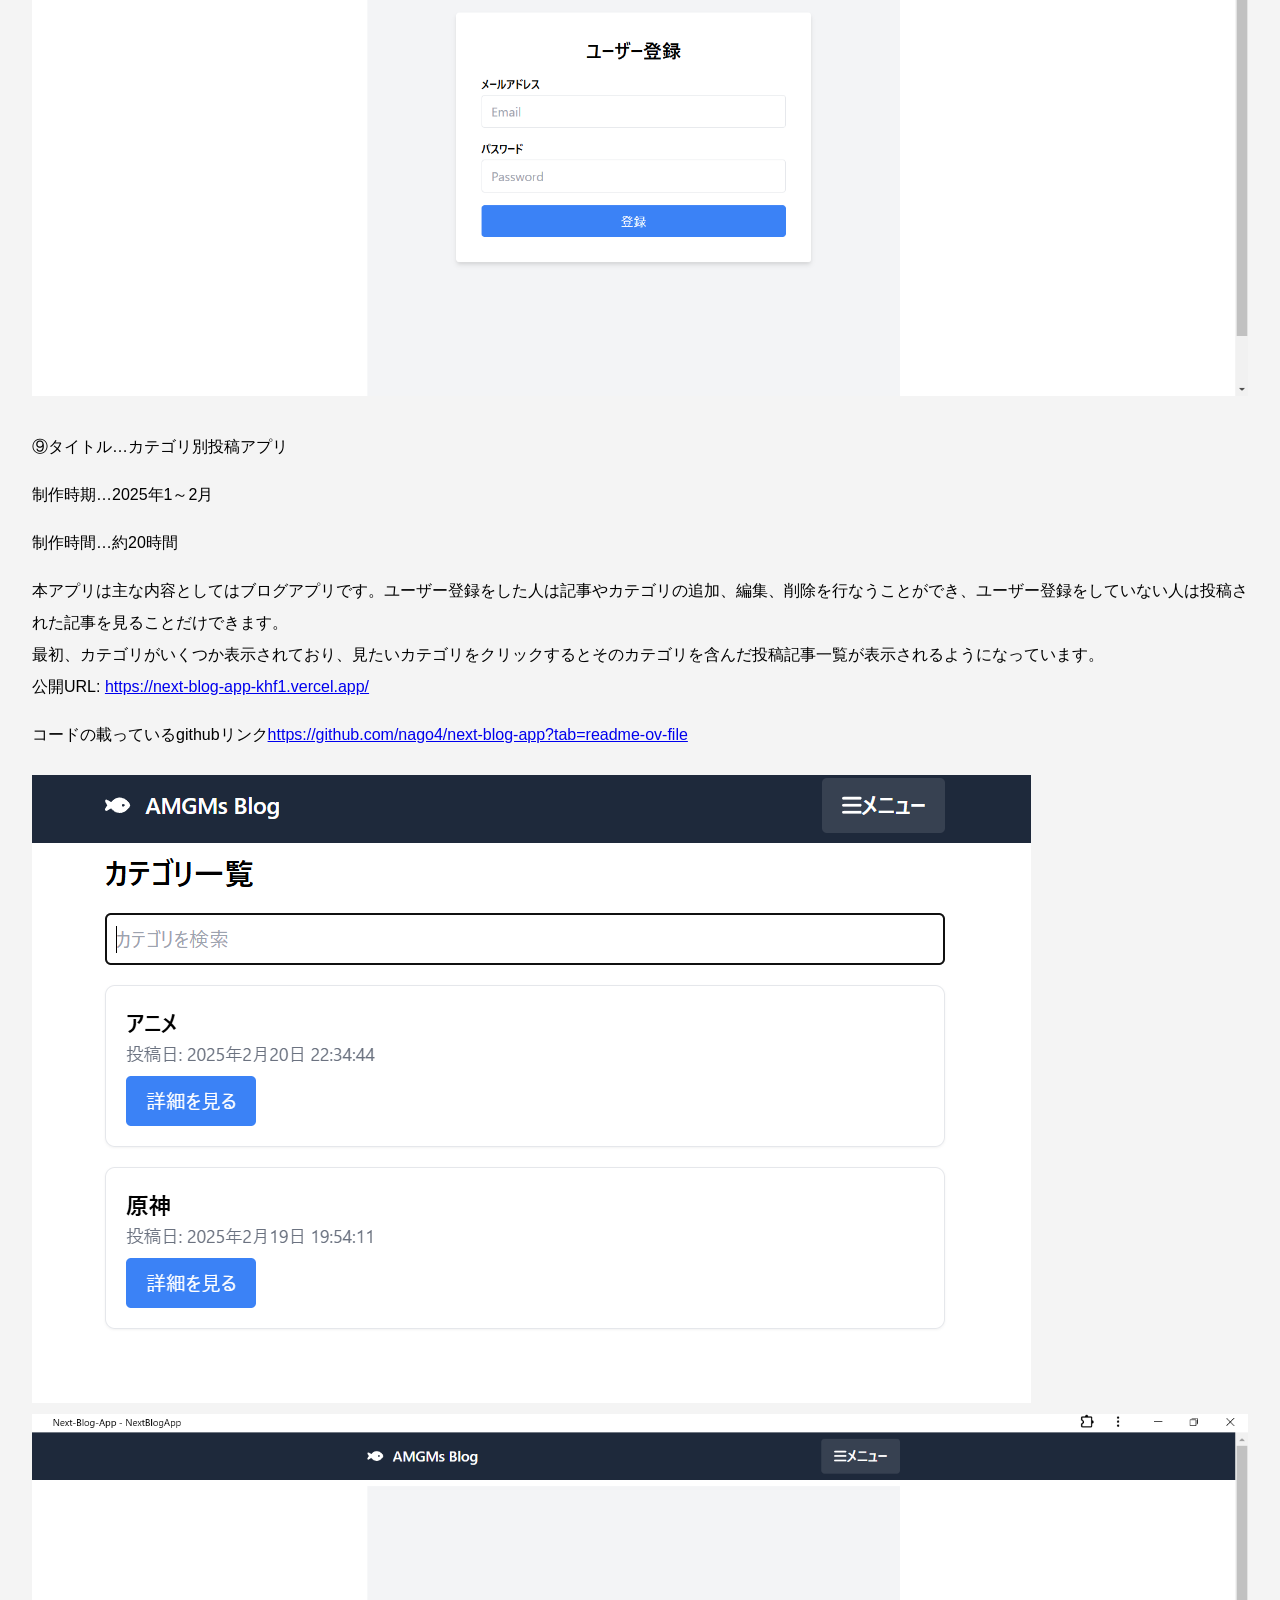
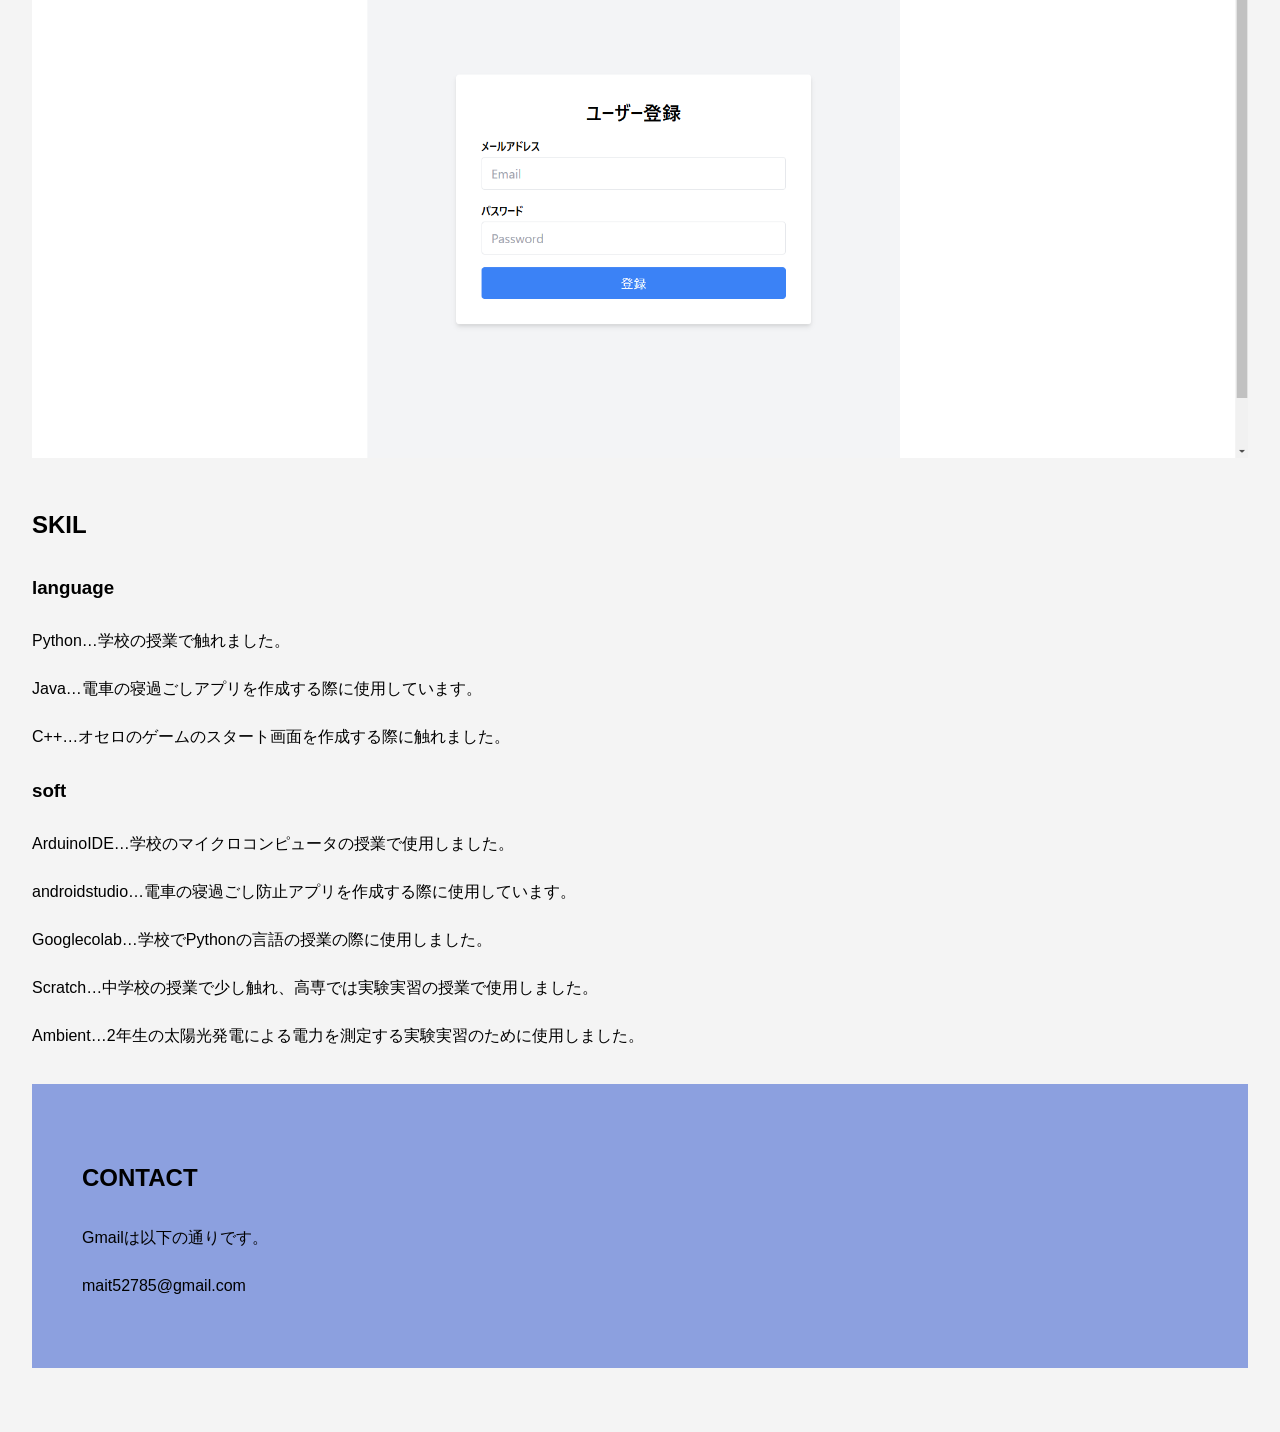
==== commit 03095db7: "写真用ファイルの作成とリンクの文字にカーソル合わせたら強調表示にする" ====
--- a/index.html
+++ b/index.html
@@ -16,15 +16,13 @@
             <h3>こんにちは、My(mai's) PORTFOLIOへようこそ</h3>
         </div>
     </header>
-    <nav>
         <ul>
-            <li><a href="#about">ABOUT</a></li>
-            <li><a href="#career">CAREER</a></li>
-            <li><a href="#works">WORKS</a></li>
-            <li><a href="#skil">SKIL</a></li>
-            <li><a href="#contact">CONTACT</a></li>
+            <li><a href="#about" class = "move">ABOUT</a></li>
+            <li><a href="#career" class = "move">CAREER</a></li>
+            <li><a href="#works" class = "move">WORKS</a></li>
+            <li><a href="#skil" class = "move">SKIL</a></li>
+            <li><a href="#contact" class = "move">CONTACT</a></li>
         </ul>
-    </nav>
     <main>
         <section id="about">
             <h2>ABOUT</h2>
@@ -43,25 +41,25 @@
             <div class="work-item">
                 <p>①現在、電車での寝過ごしアプリをandroidstudioで作成しています。</p>
                 <a href="https://github.com/nago4/-/tree/main" target="_blank">
-                    <img src="電車.png" alt="電車寝過ごし防止アプリのサンプルコード（作成中）">
+                    <img src="./images/電車.png" alt="電車寝過ごし防止アプリのサンプルコード（作成中）">
                 </a>
             </div>
             <div class="work-item">
                 <p>②二年生の高専祭では、5人で分担してオセロのゲームを作成しました。主にゲームのスタート画面を担当しました。</p>
                 <a href="https://github.com/nago4/oserokousennsai/tree/main" target="_blank">
-                    <img src="ゲーム（オセロ）.png" alt="オセロ高専祭スタート画面">
+                    <img src="./images/ゲーム（オセロ）.png" alt="オセロ高専祭スタート画面">
                 </a>
             </div>
             <div class="work-item">
                 <p>③このポートフォリオのコードが掲載されています。</p>
                 <a href="https://github.com/nago4/My-Portfolio" target="_blank">
-                    <img src="ポートフォリオ.jpeg" alt="My（mai's）ポートフォリオ">
+                    <img src="./images/ポートフォリオ.jpeg" alt="My（mai's）ポートフォリオ">
                 </a>
             </div>
             <div class="work-item">
                 <p>④2年生の際に学校の課題で、gopogle colab上で簡単な対戦ゲームを作成しました。</p>
                 <a href="https://github.com/nago4/-/blob/main/%E8%AA%B2%E9%A1%8C05_20_NM.ipynb" target="_blank">
-                    <img src="ゲーム.png" alt="グーグルコラボ2年課題5">
+                    <img src="./images/ゲーム.png" alt="グーグルコラボ2年課題5">
                 </a>
             </div>
             <div class="work-item">
@@ -70,9 +68,9 @@
                 <p>キャラクターを操作して、水を汲み、金のなる木を育ててお金を集めてポイントと交換して、王冠をげっとするゲームを作りました。操作ボタンは、上はW、右はD、左はA、下はSです。まず、水のイラストのところの下にキャラクターを持っていくと、持っている水の量が増えます。そして、木の近くの赤ボタンのところに行くと、木が育ち始めます。そして、木が完全に育った後は、所持金が増えていきます。また、所持金が一定数以上になると新しいボタンが出現します。その左側に立つと、100円と1ポイントが交換されます。ポイントが5ポイントたまると、画面右下に王冠の絵が出てきます。</p>
                 <p>コードの載っているgithubリンク<a href="https://github.com/nago4/-----------">https://github.com/nago4/-----------</a></p>
                 <div class="your-class">
-                    <div><img src="1.png" alt="金木ゲーム1"></div>
-                    <div><img src="2.png" alt="金木ゲーム2"></div>
-                    <div><img src="3.png" alt="金木ゲーム3"></div>
+                    <div><img src="./images/1.png" alt="金木ゲーム1"></div>
+                    <div><img src="./images/2.png" alt="金木ゲーム2"></div>
+                    <div><img src="./images/3.png" alt="金木ゲーム3"></div>
                   </div>
             </div>
             <div class="work-item">
@@ -82,9 +80,9 @@
                 <p>このアプリケーションは所持している文房具キャラを使って文房具の敵を倒し、ゲットした報酬でガチャを回し、文房具キャラを強くしていくゲームです。持っている文房具は「詳細を確認するキャラ」や「攻撃を行うキャラ」から確認することができます。文房具と戦うためには、まず最初に「攻撃を行うキャラ」からキャラを選び、上の「戦闘の難易度」のところから難しさを選ぶことで戦闘を行うことができます。勝利すると、所持金が増えます。この所持金はガチャで使うことができます。ガチャで引いた文房具と持っている文房具で同じのものは、「Lv」「攻撃力」「hp」が上昇します。</p>
                 <p>コードの載っているgithubリンク<a href="https://github.com/nago4/--9">https://github.com/nago4/--9</a></p>
                 <div class="your-class">
-                    <div><img src="文房具.png" alt="文房具ゲーム1"></div>
-                    <div><img src="文房具1.png" alt="文房具ゲーム2"></div>
-                    <div><img src="文房具2.png" alt="文房具ゲーム3"></div>
+                    <div><img src="./images/文房具.png" alt="文房具ゲーム1"></div>
+                    <div><img src="./images/文房具1.png" alt="文房具ゲーム2"></div>
+                    <div><img src="./images/文房具2.png" alt="文房具ゲーム3"></div>
                   </div>
             </div>
             <div class="work-item">
@@ -97,8 +95,8 @@
                     <p>コードの載っているgithubリンク<a href="https://github.com/nago4/next-blog-app?tab=readme-ov-file">https://github.com/nago4/next-blog-app?tab=readme-ov-file</a></p>
             </div>
             <div class="work-item">
-                <div class="your-class"><div><img src="ブログアプリ.png" alt="カテゴリ別投稿アプリ"></div>
-                <div><img src="ブログアプリ2.png" alt="カテゴリ別投稿アプリ"></div></div>
+                <div class="your-class"><div><img src="./images/ブログアプリ.png" alt="カテゴリ別投稿アプリ"></div>
+                <div><img src="./images/ブログアプリ2.png" alt="カテゴリ別投稿アプリ"></div></div>
             </div>
             <div class="work-item">
                 <p>⑨タイトル…カテゴリ別投稿アプリ</p>
@@ -110,8 +108,8 @@
                     <p>コードの載っているgithubリンク<a href="https://github.com/nago4/next-blog-app?tab=readme-ov-file">https://github.com/nago4/next-blog-app?tab=readme-ov-file</a></p>
             </div>
             <div class="work-item">
-                <div class="your-class"><div><img src="ブログアプリ.png" alt="カテゴリ別投稿アプリ"></div>
-                <div><img src="ブログアプリ2.png" alt="カテゴリ別投稿アプリ"></div></div>
+                <div class="your-class"><div><img src="./images/ブログアプリ.png" alt="カテゴリ別投稿アプリ"></div>
+                <div><img src="./images/ブログアプリ2.png" alt="カテゴリ別投稿アプリ"></div></div>
             </div>
         </section>
         <section id="skil">
--- a/main.css
+++ b/main.css
@@ -1,6 +1,6 @@
 body {
     font-family: Arial, sans-serif;
-    line-height: 1.6;
+    line-height: 2;
     margin: 0;
     padding: 0;
     background-color: #f4f4f4;
@@ -13,24 +13,26 @@
     text-align: center;
 }
 
-nav {
+ul {
     background: #444;
     color: #fff;
-    padding: 0.5rem 0;
     text-align: center;
+    list-style: none;
 }
 
-nav ul {
-    list-style: none;
-    padding: 0;
-}
-
-nav ul li {
+ul li {
     display: inline;
     margin: 0 1rem;
 }
 
-nav ul li a {
+ul li a.move:hover{
+    display: inline;
+    margin: 0 1rem;
+    color: #2ad379;
+	font-size: 18px;
+	font-weight: bold;
+}
+ul li a {
     color: #fff;
     text-decoration: none;
 }
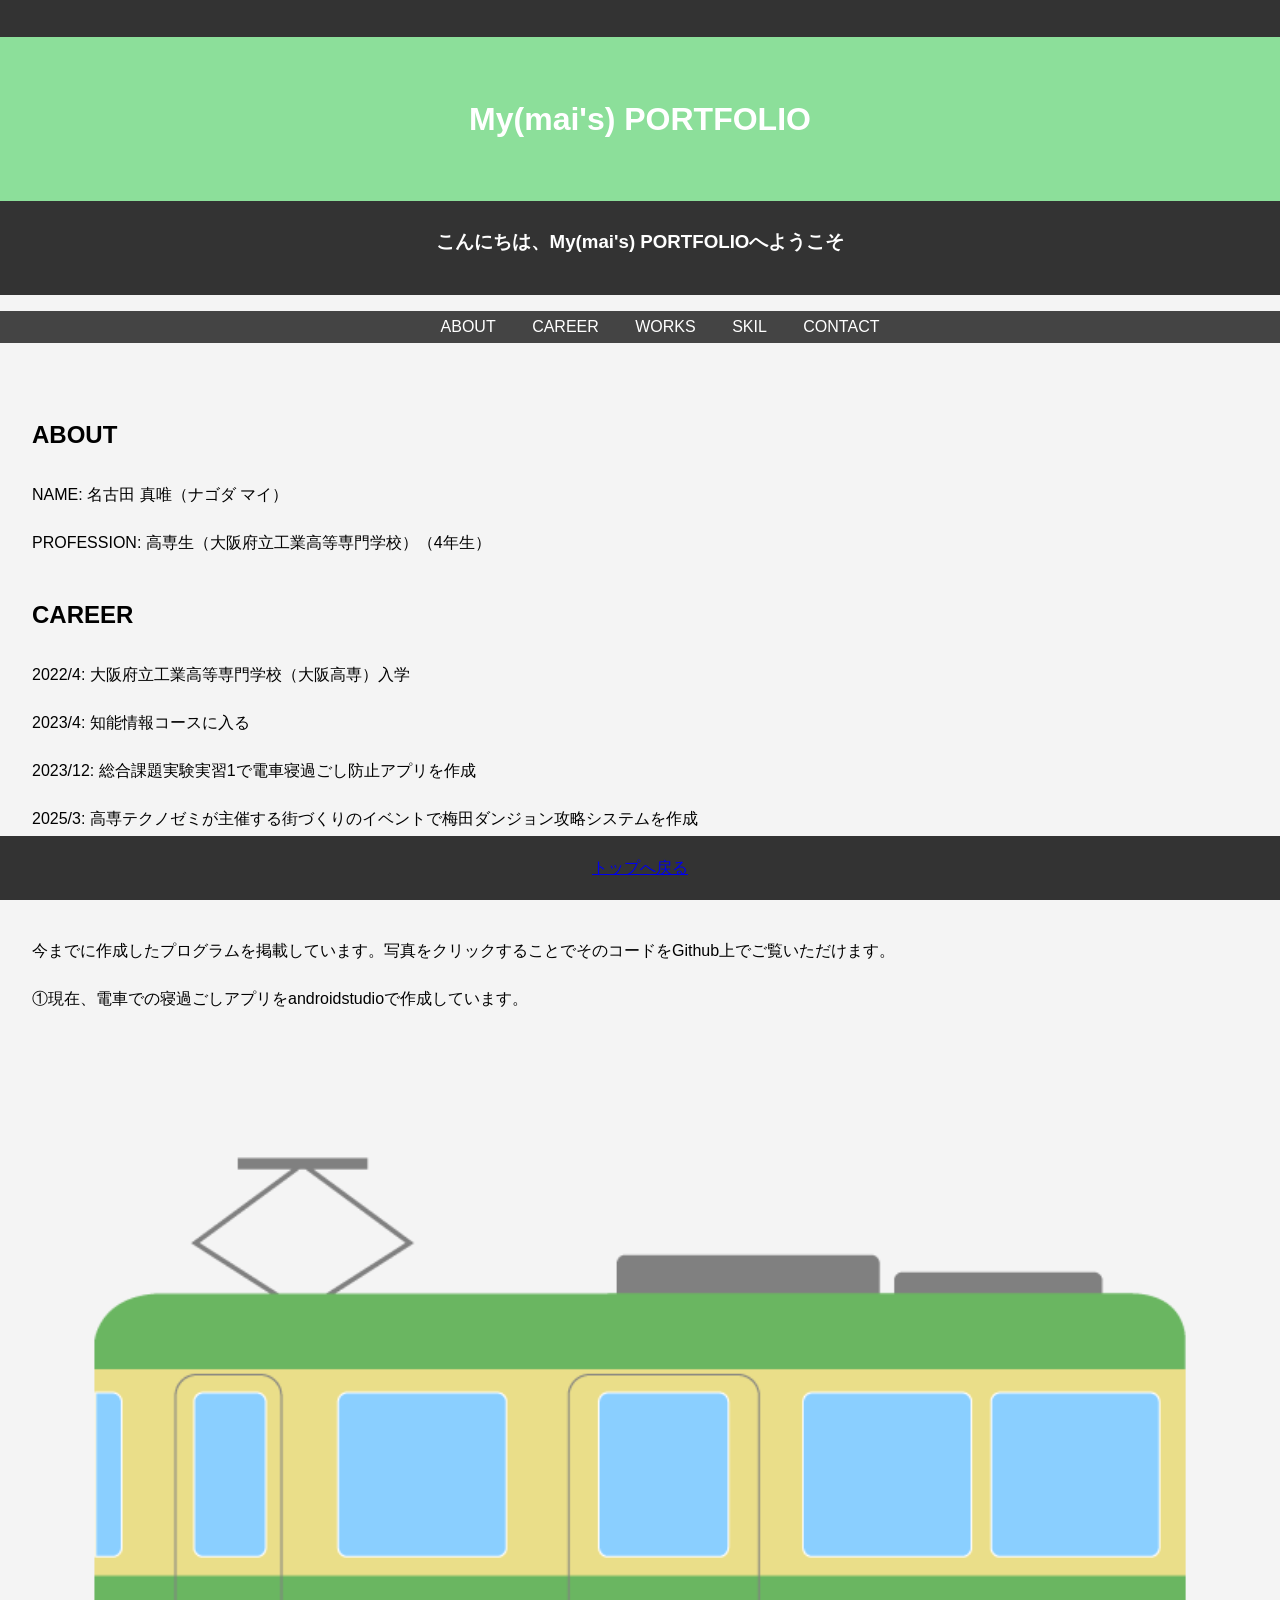
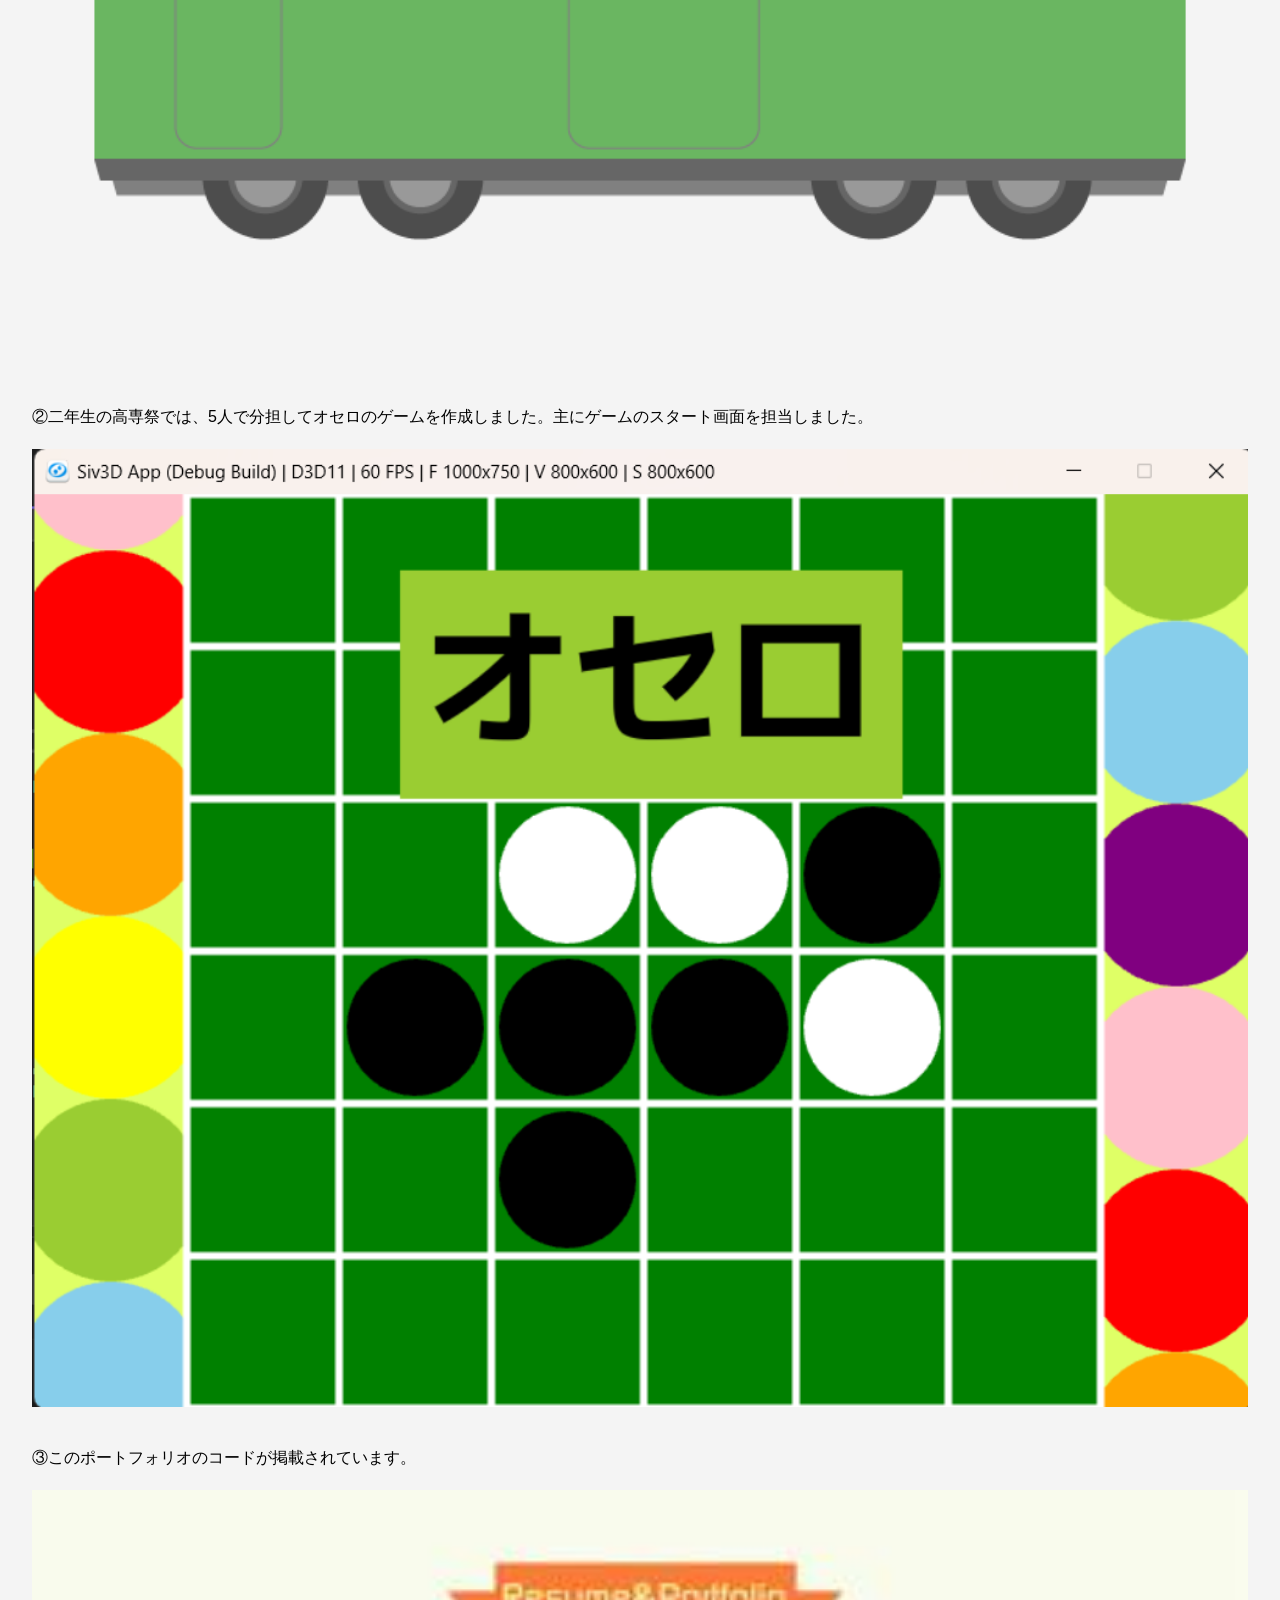
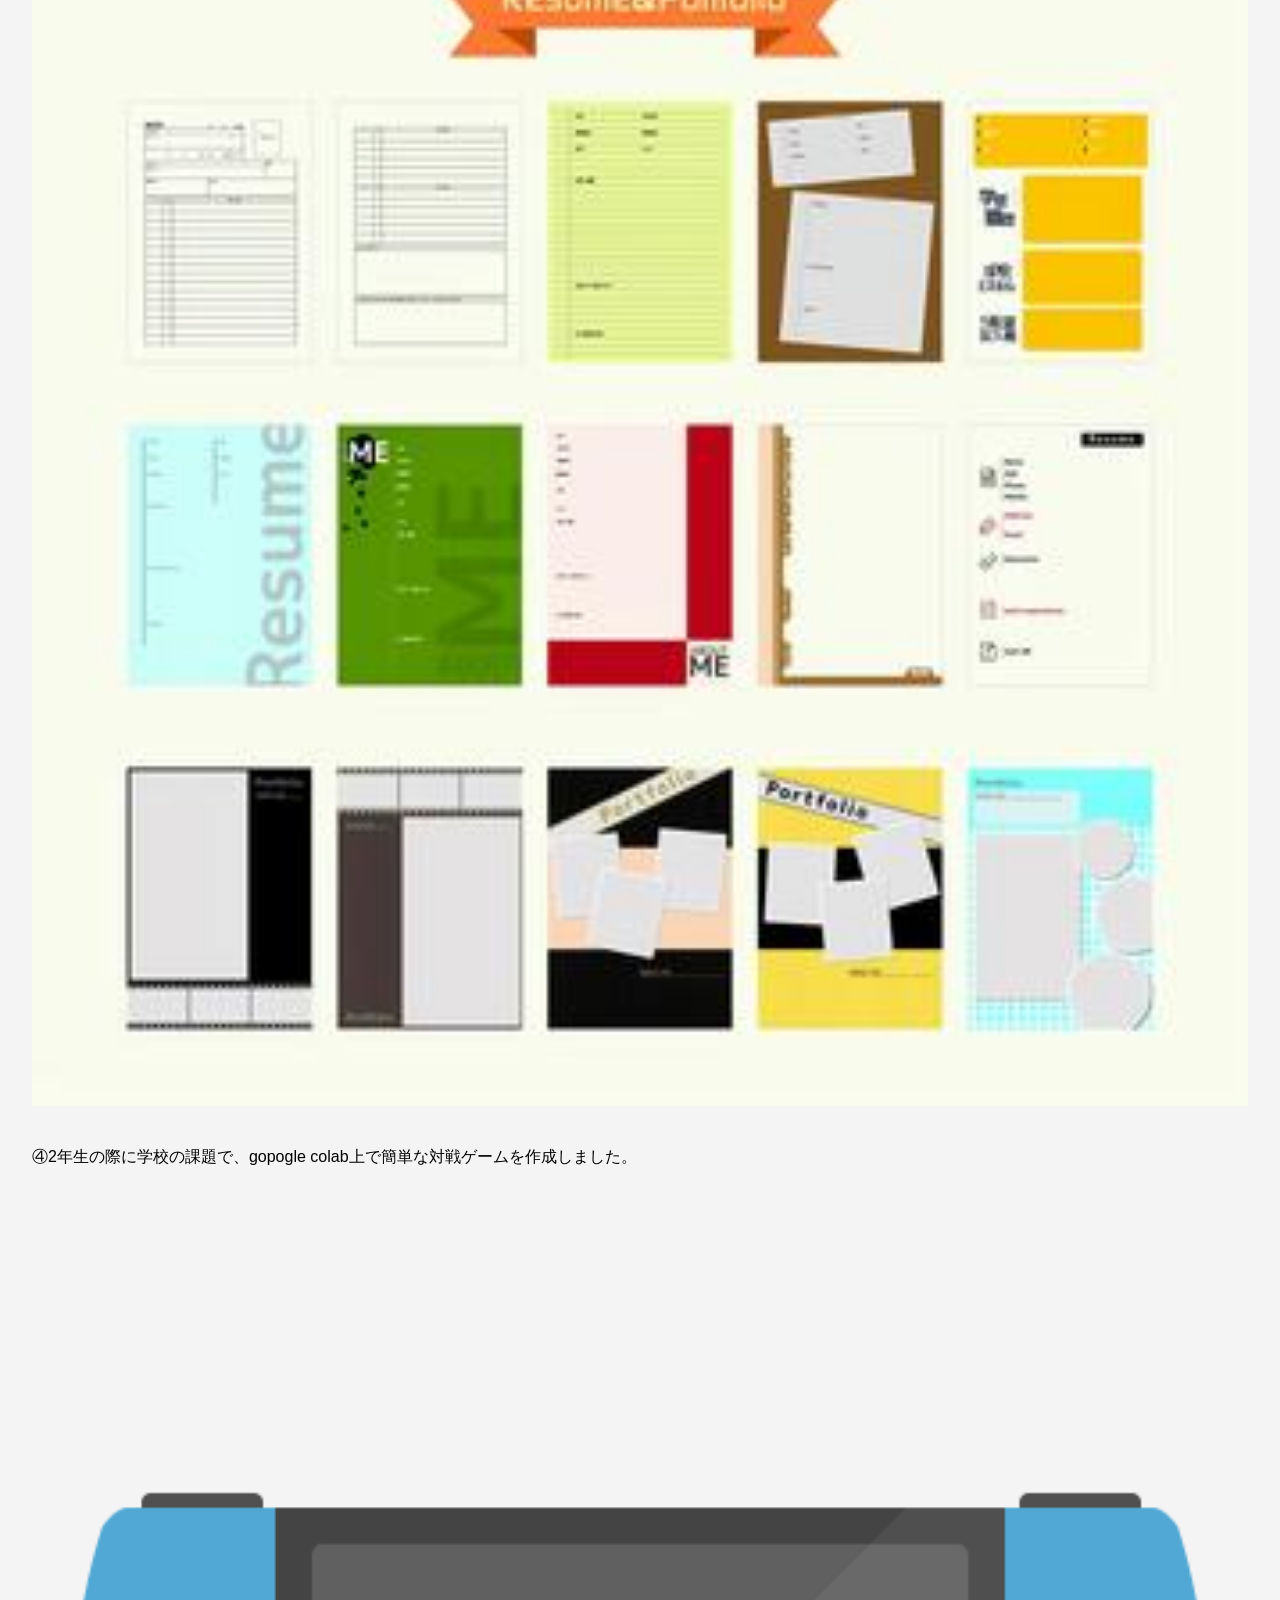
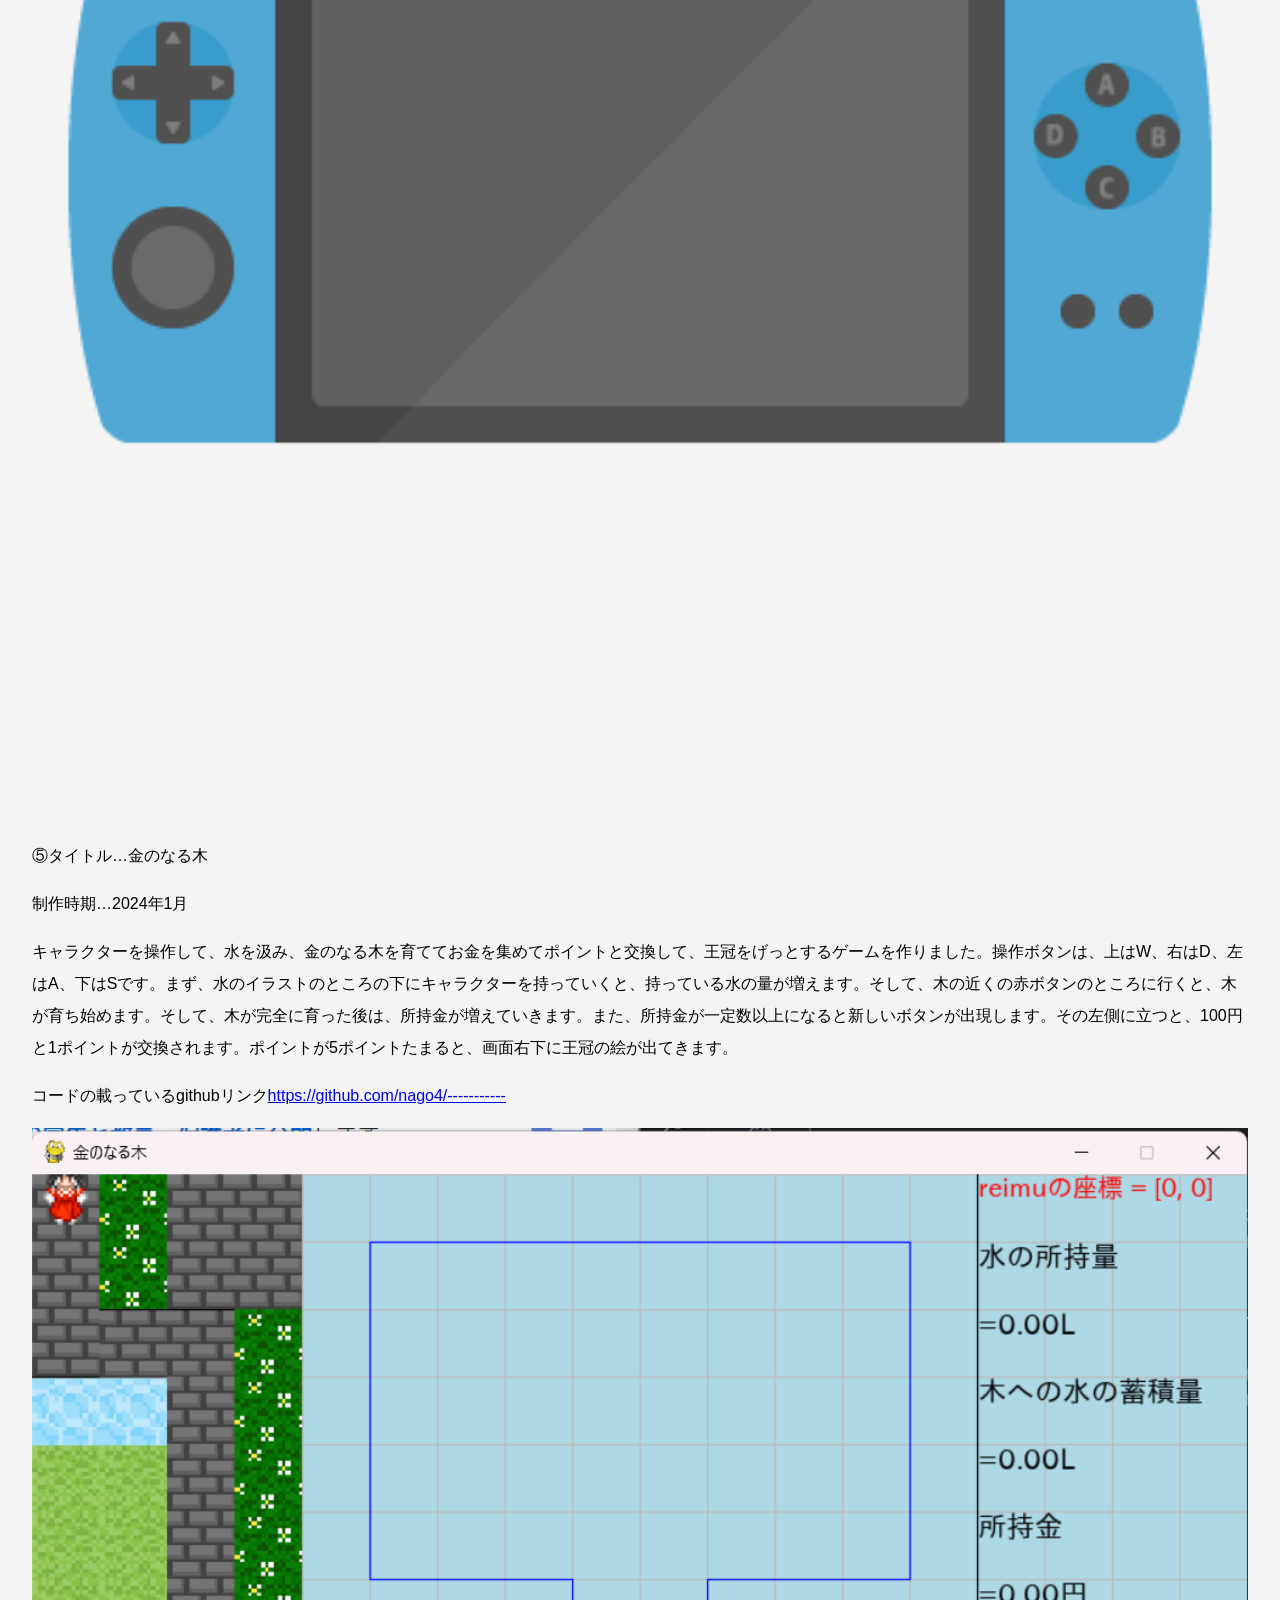
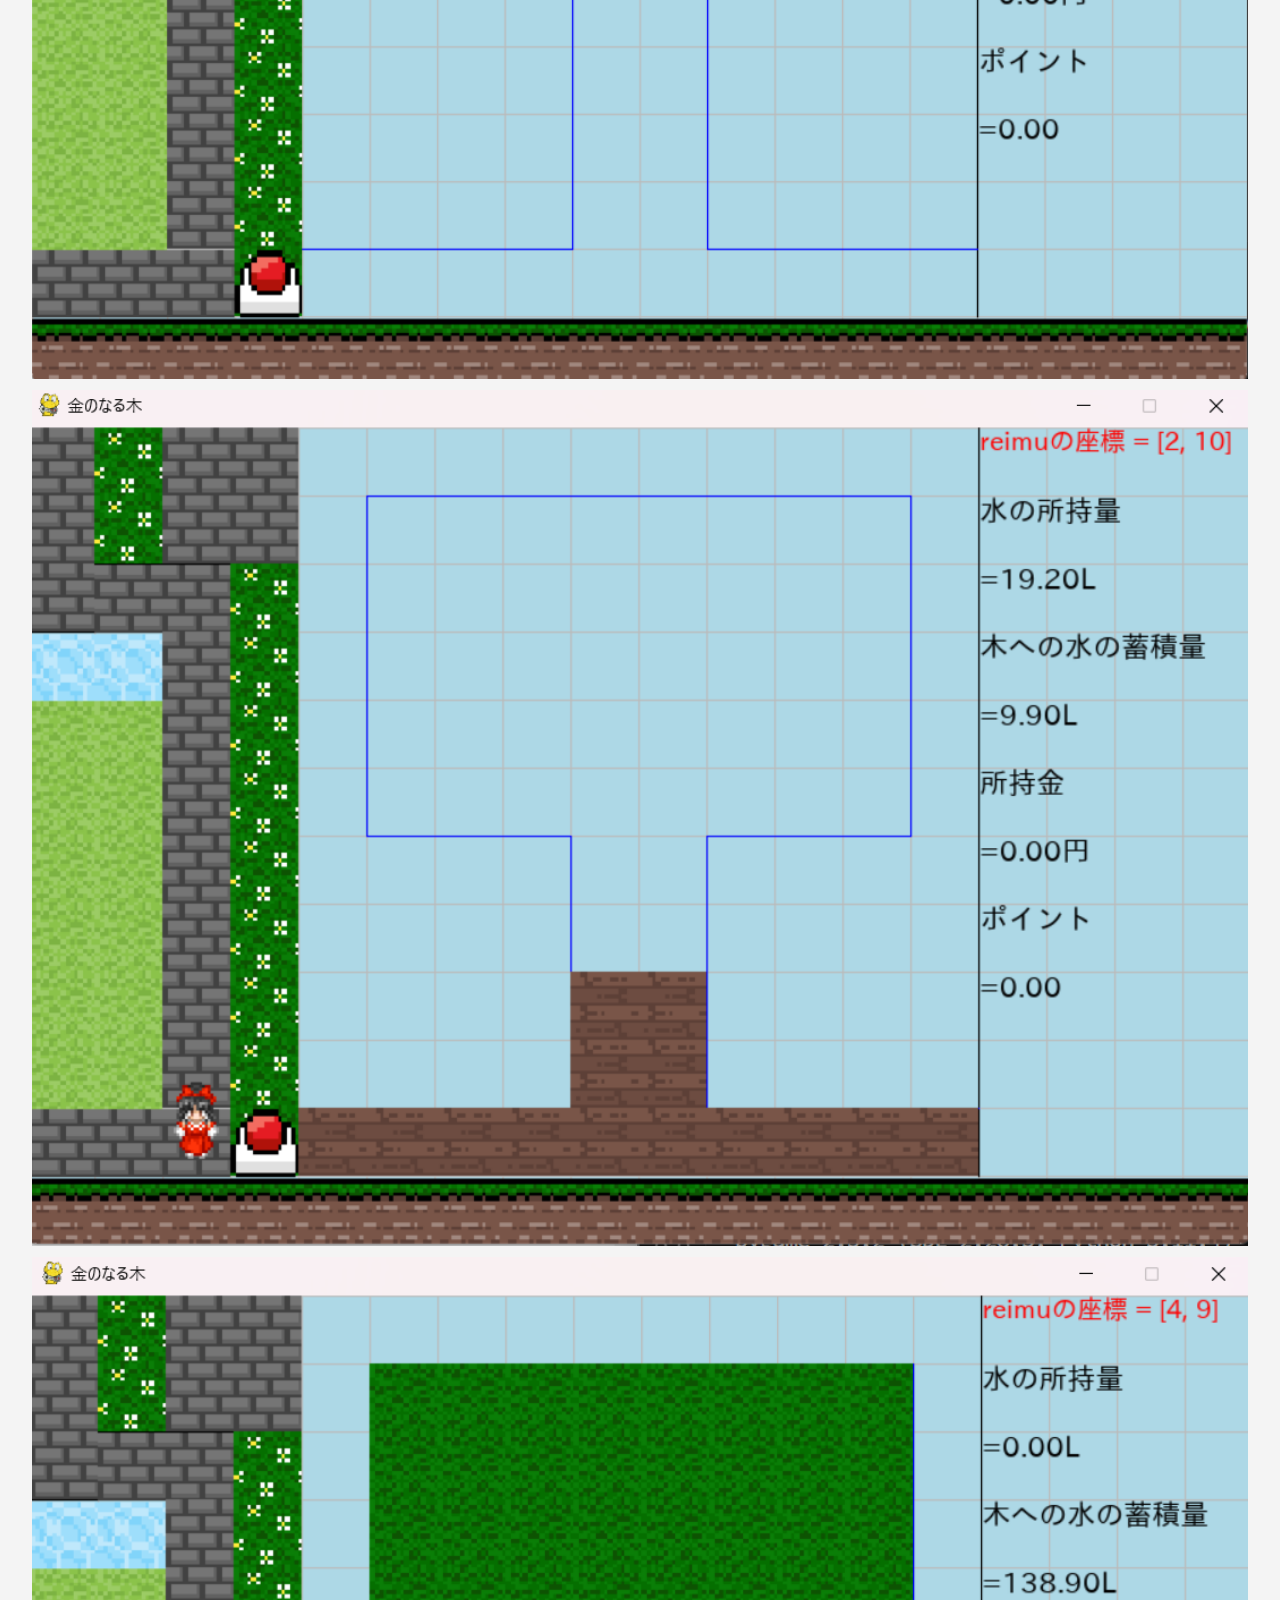
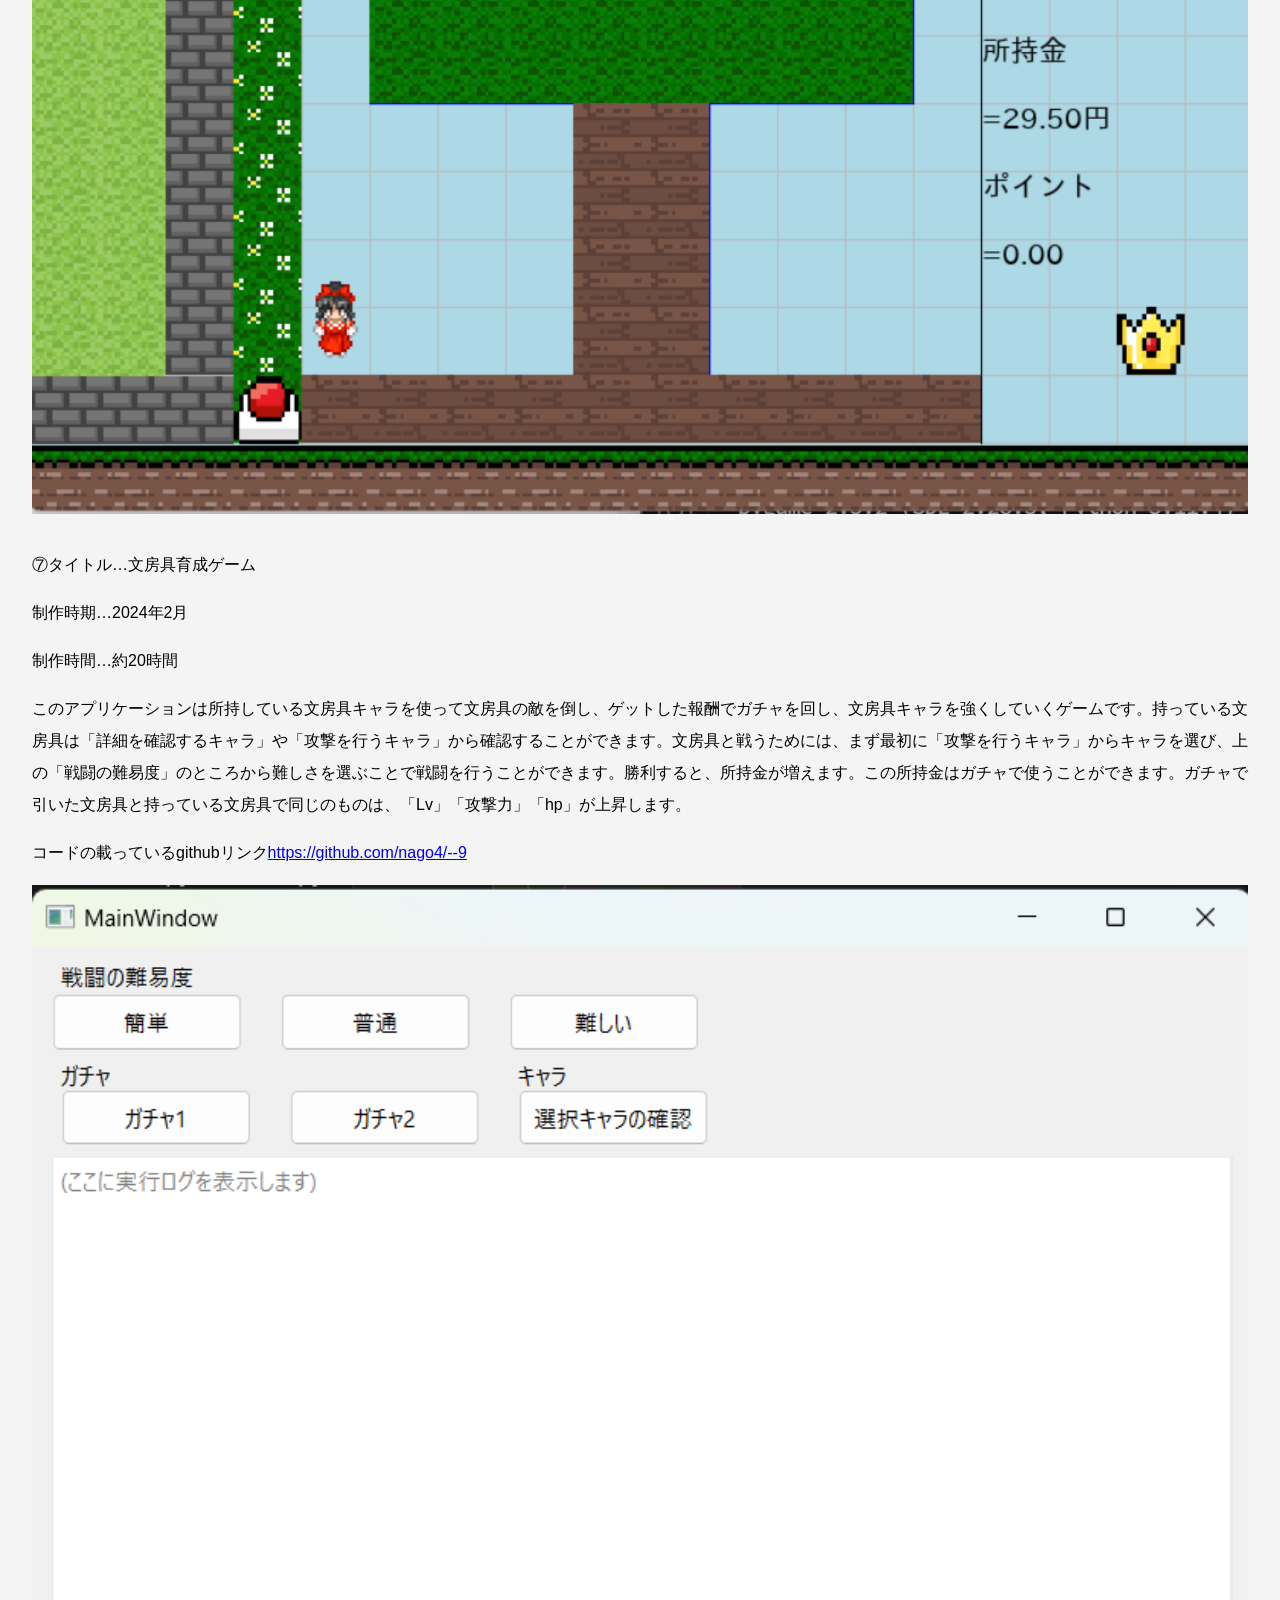
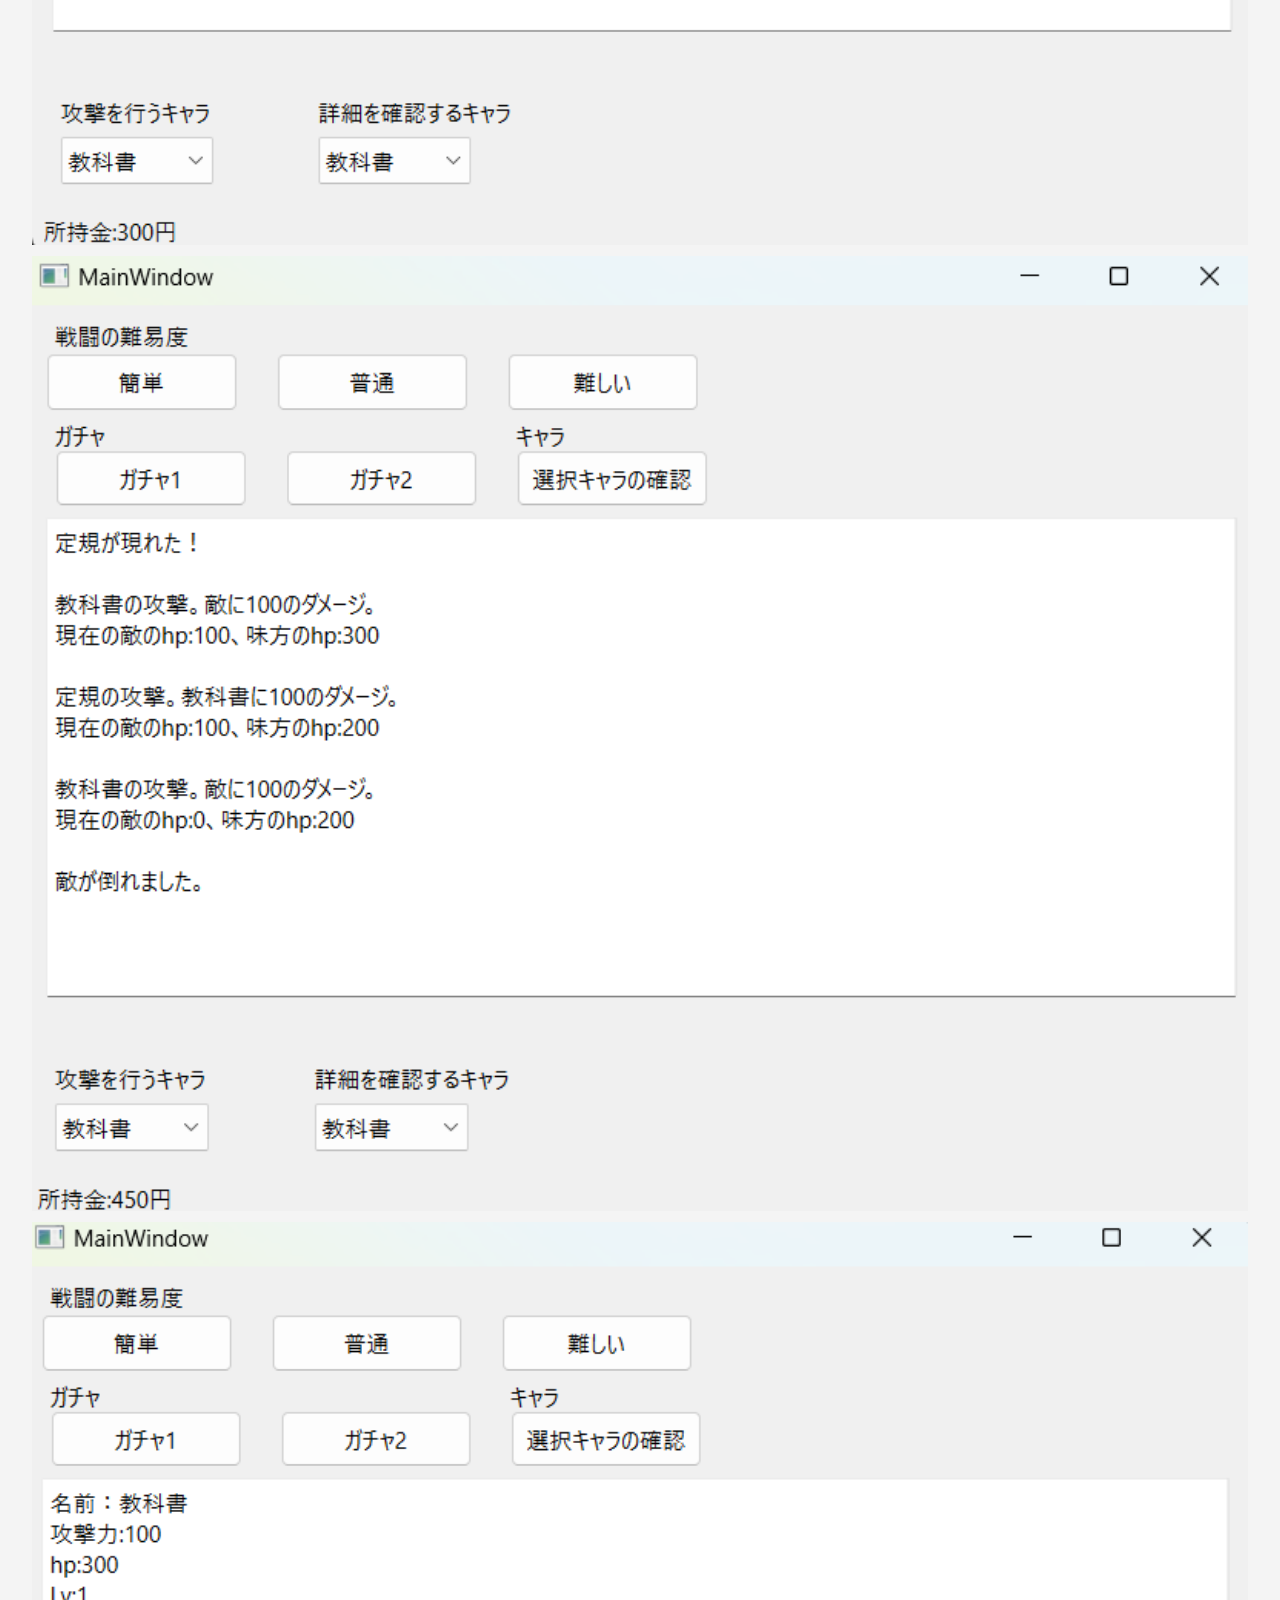
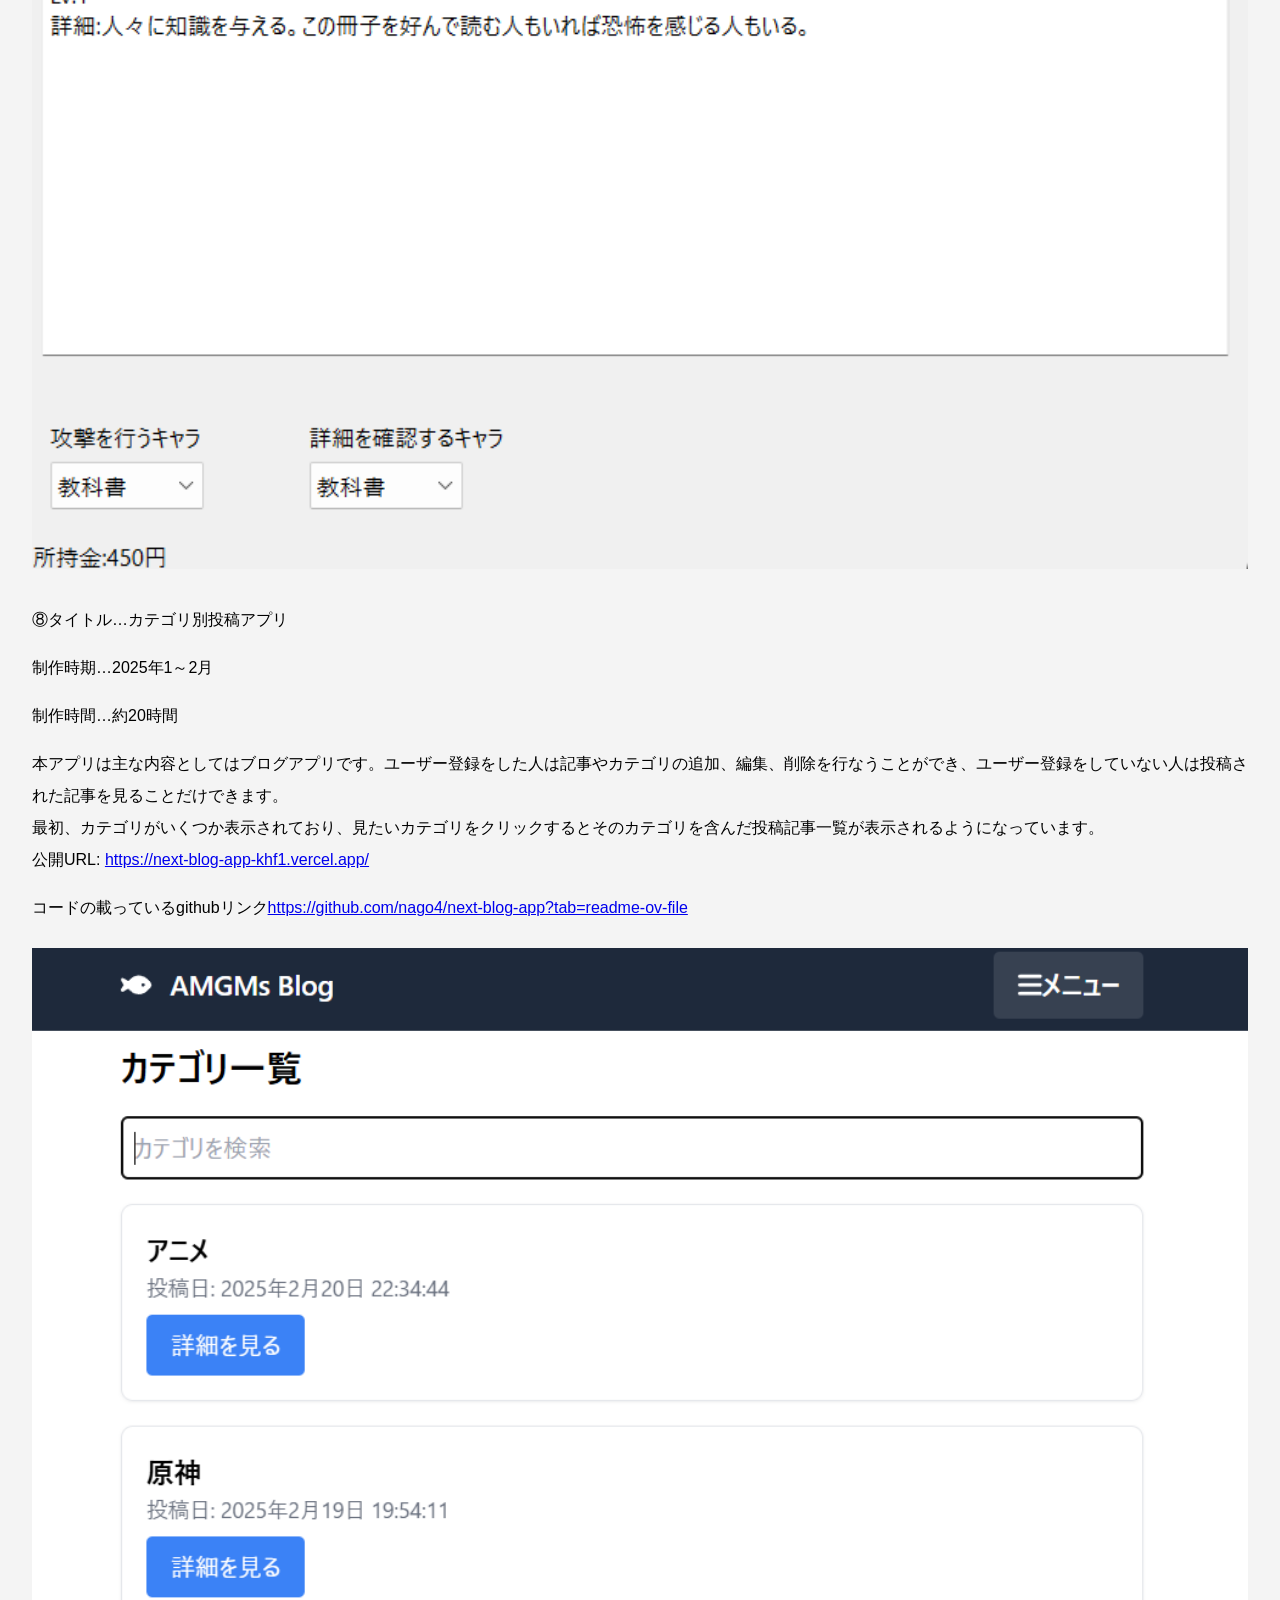
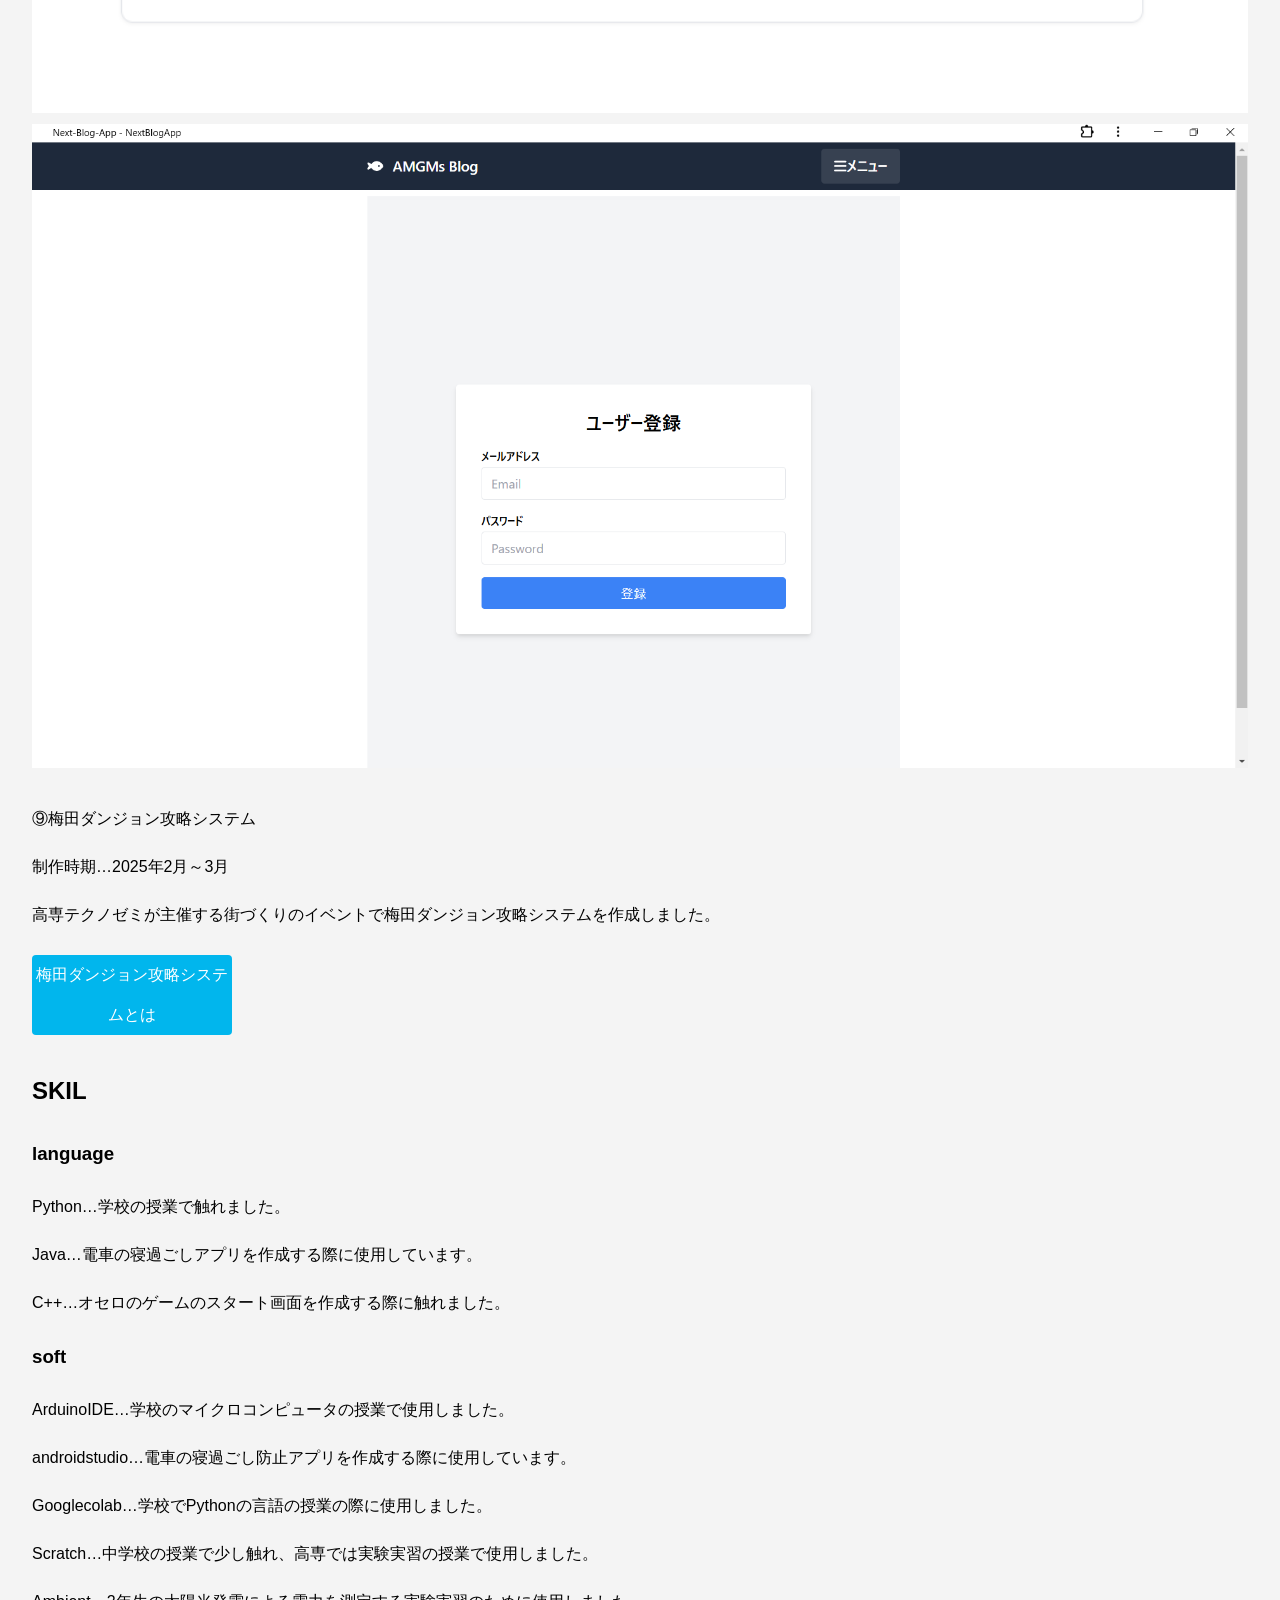
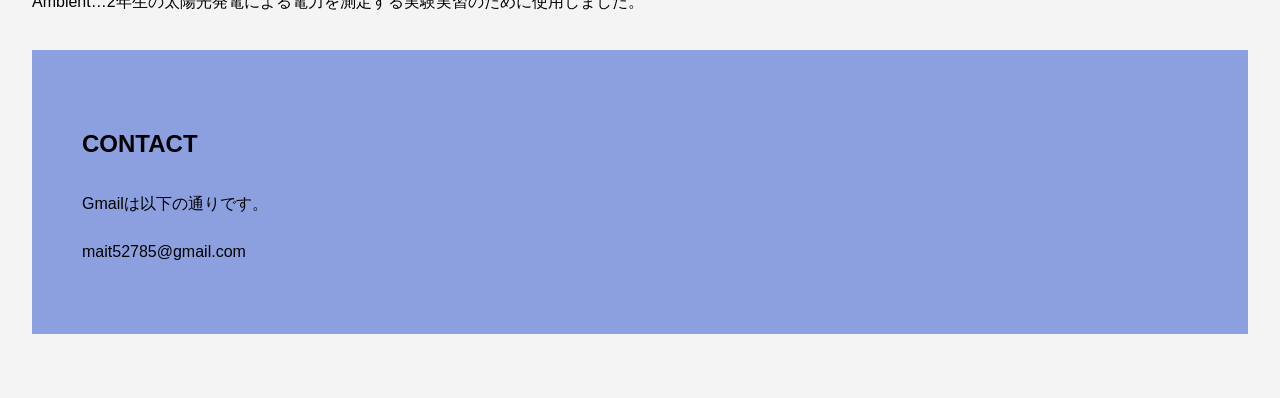
==== commit 448fbd39: "年齢" ====
--- a/index.html
+++ b/index.html
@@ -27,13 +27,14 @@
         <section id="about">
             <h2>ABOUT</h2>
             <p>NAME: 名古田 真唯（ナゴダ マイ）</p>
-            <p>BIRTHDAY: 2006年7月25日（18歳）</p>
-            <p>PROFESSION: 高専生（大阪府立工業高等専門学校）（3年生）</p>
+            <p>PROFESSION: 高専生（大阪府立工業高等専門学校）（4年生）</p>
         </section>
         <section id="career">
             <h2>CAREER</h2>
             <p>2022/4: 大阪府立工業高等専門学校（大阪高専）入学</p>
             <p>2023/4: 知能情報コースに入る</p>
+            <p>2023/12: 総合課題実験実習1で電車寝過ごし防止アプリを作成</p>
+            <p>2025/3: 高専テクノゼミが主催する街づくりのイベントで梅田ダンジョン攻略システムを作成</p>
         </section>
         <section id="works">
             <h2>WORKS</h2>
@@ -99,18 +100,15 @@
                 <div><img src="./images/ブログアプリ2.png" alt="カテゴリ別投稿アプリ"></div></div>
             </div>
             <div class="work-item">
-                <p>⑨タイトル…カテゴリ別投稿アプリ</p>
-                <p>制作時期…2025年1～2月</p>
-                <p>制作時間…約20時間</p>
-                <p>本アプリは主な内容としてはブログアプリです。ユーザー登録をした人は記事やカテゴリの追加、編集、削除を行なうことができ、ユーザー登録をしていない人は投稿された記事を見ることだけできます。</br>
-                    最初、カテゴリがいくつか表示されており、見たいカテゴリをクリックするとそのカテゴリを含んだ投稿記事一覧が表示されるようになっています。</br>
-                    公開URL:  <a href="https://next-blog-app-khf1.vercel.app/">https://next-blog-app-khf1.vercel.app/</a></p>
-                    <p>コードの載っているgithubリンク<a href="https://github.com/nago4/next-blog-app?tab=readme-ov-file">https://github.com/nago4/next-blog-app?tab=readme-ov-file</a></p>
+                <p>⑨梅田ダンジョン攻略システム</p>
+                <p>制作時期…2025年2月～3月</p>
+                <p>高専テクノゼミが主催する街づくりのイベントで梅田ダンジョン攻略システムを作成しました。</p>
             </div>
-            <div class="work-item">
-                <div class="your-class"><div><img src="./images/ブログアプリ.png" alt="カテゴリ別投稿アプリ"></div>
-                <div><img src="./images/ブログアプリ2.png" alt="カテゴリ別投稿アプリ"></div></div>
-            </div>
+            <label>
+                <span>梅田ダンジョン攻略システムとは</span>
+                <input type="checkbox" name="checkbox">
+              <div id="popup"><img src="https://assets.techacademy.jp/public/logo.png" alt="TechAcademy" /></div>
+              </label>
         </section>
         <section id="skil">
             <h2>SKIL</h2>
--- a/main.css
+++ b/main.css
@@ -121,3 +121,43 @@
 .highlight-link:active {
     color: white;
 }
+
+#popup{
+    width:30%;
+    line-height:100px;
+    background:#000;
+    padding:0 4%;
+    box-sizing:border-box;
+    display:none;
+    position:fixed;
+    top:50%;
+    left:50%;
+    -webkit-transform: translate(-50%, -50%);
+    transform: translate(-50%, -50%);
+  }
+  img{
+    width:100%;
+  }
+  label{
+    display:block;
+  }
+  label span{
+    display:block;
+    background-color:#01b6ed;
+    color:#fff;
+    width:200px;
+    line-height:40px;
+    border-radius:4px;
+    text-align:center;
+  }
+  label span:hover{
+    cursor:pointer;
+  }
+  input[type="checkbox"]{
+    display:none;
+  }
+  
+  input[type="checkbox"]:checked + #popup{
+    display:block;
+    transition:.2s;
+  }
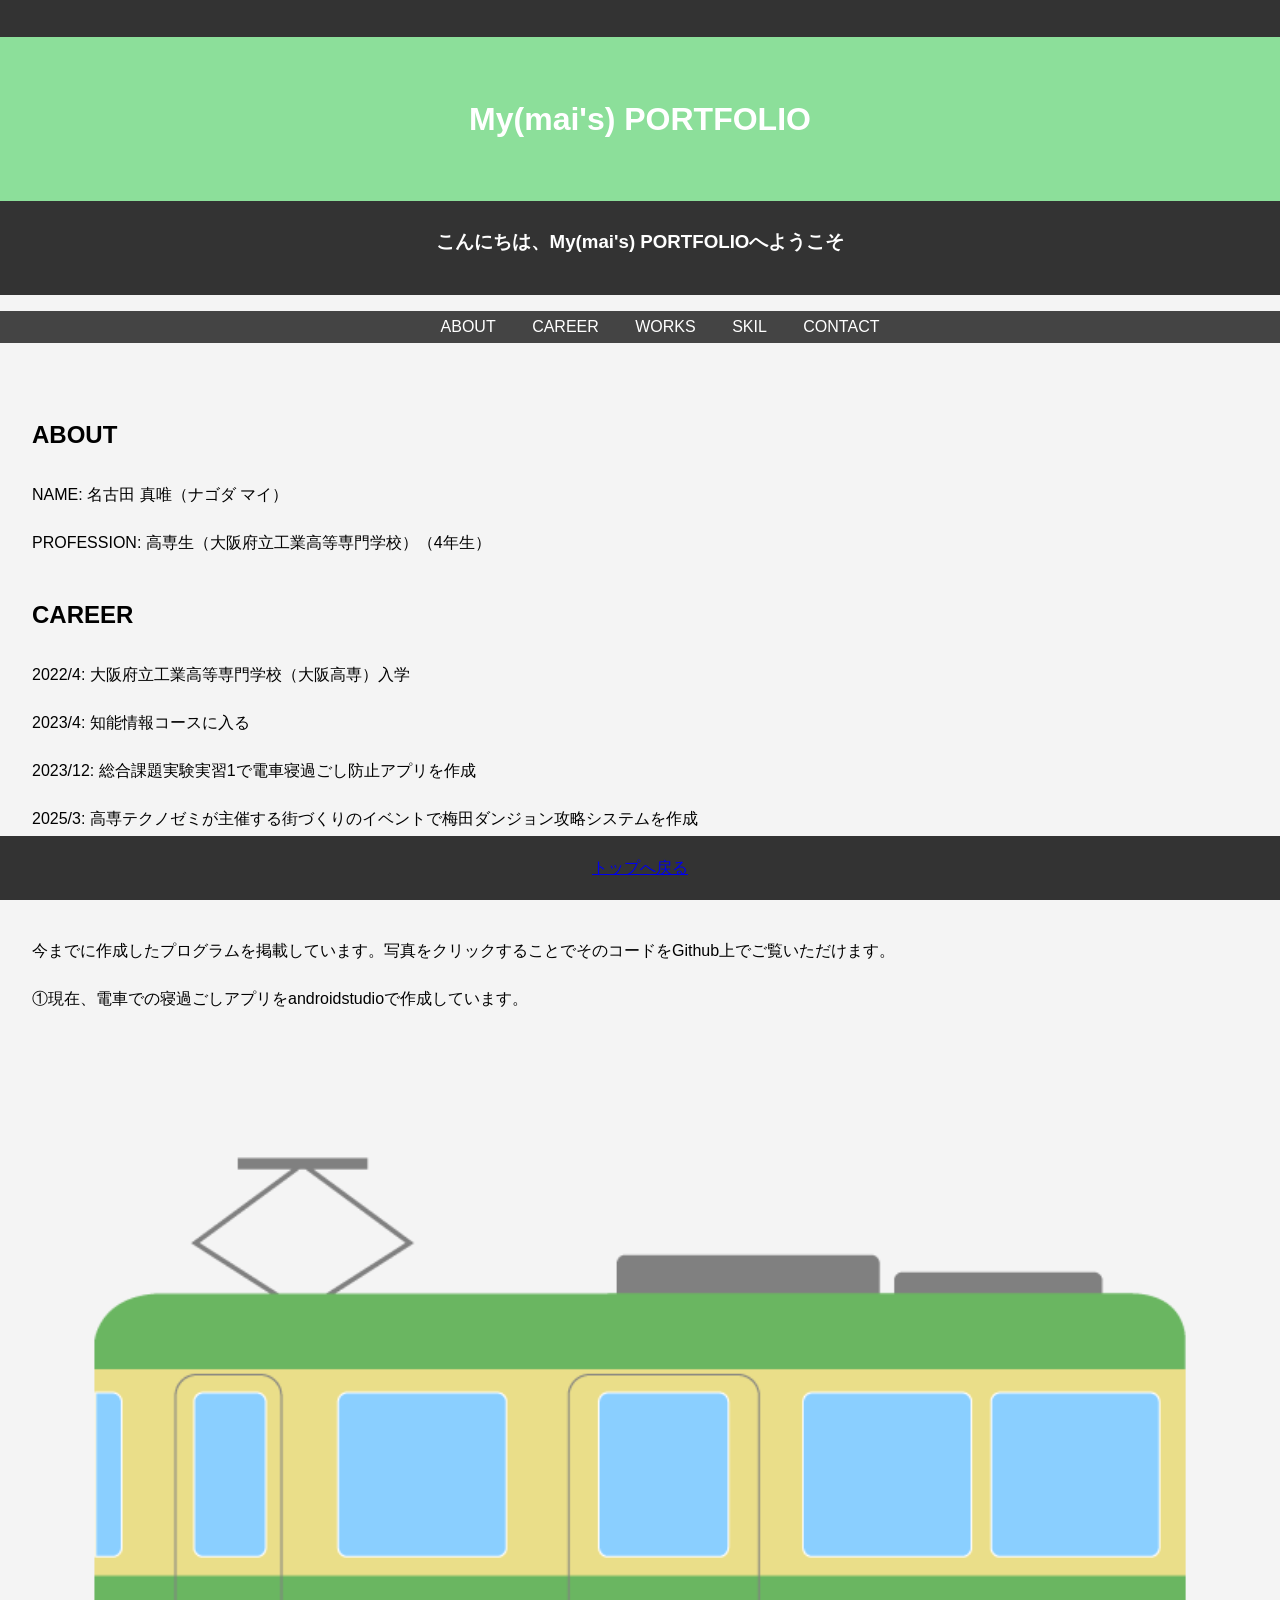
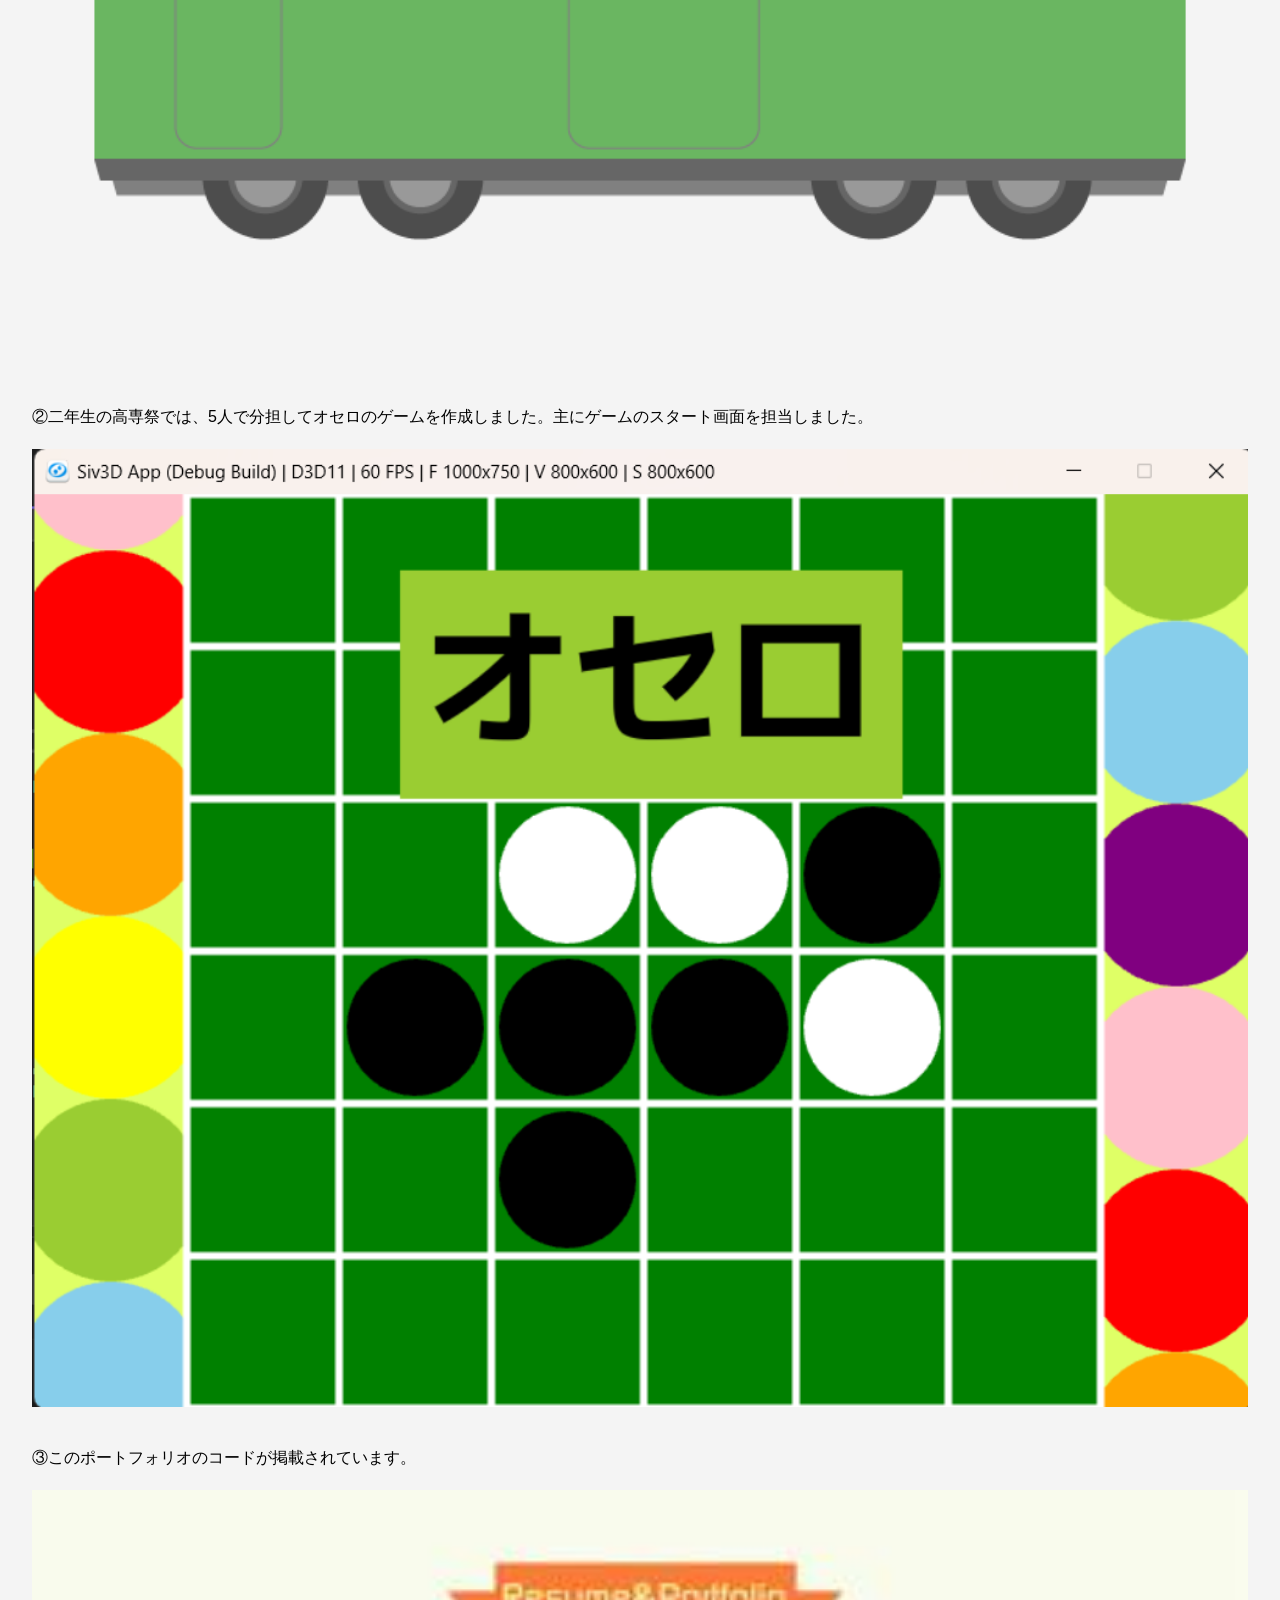
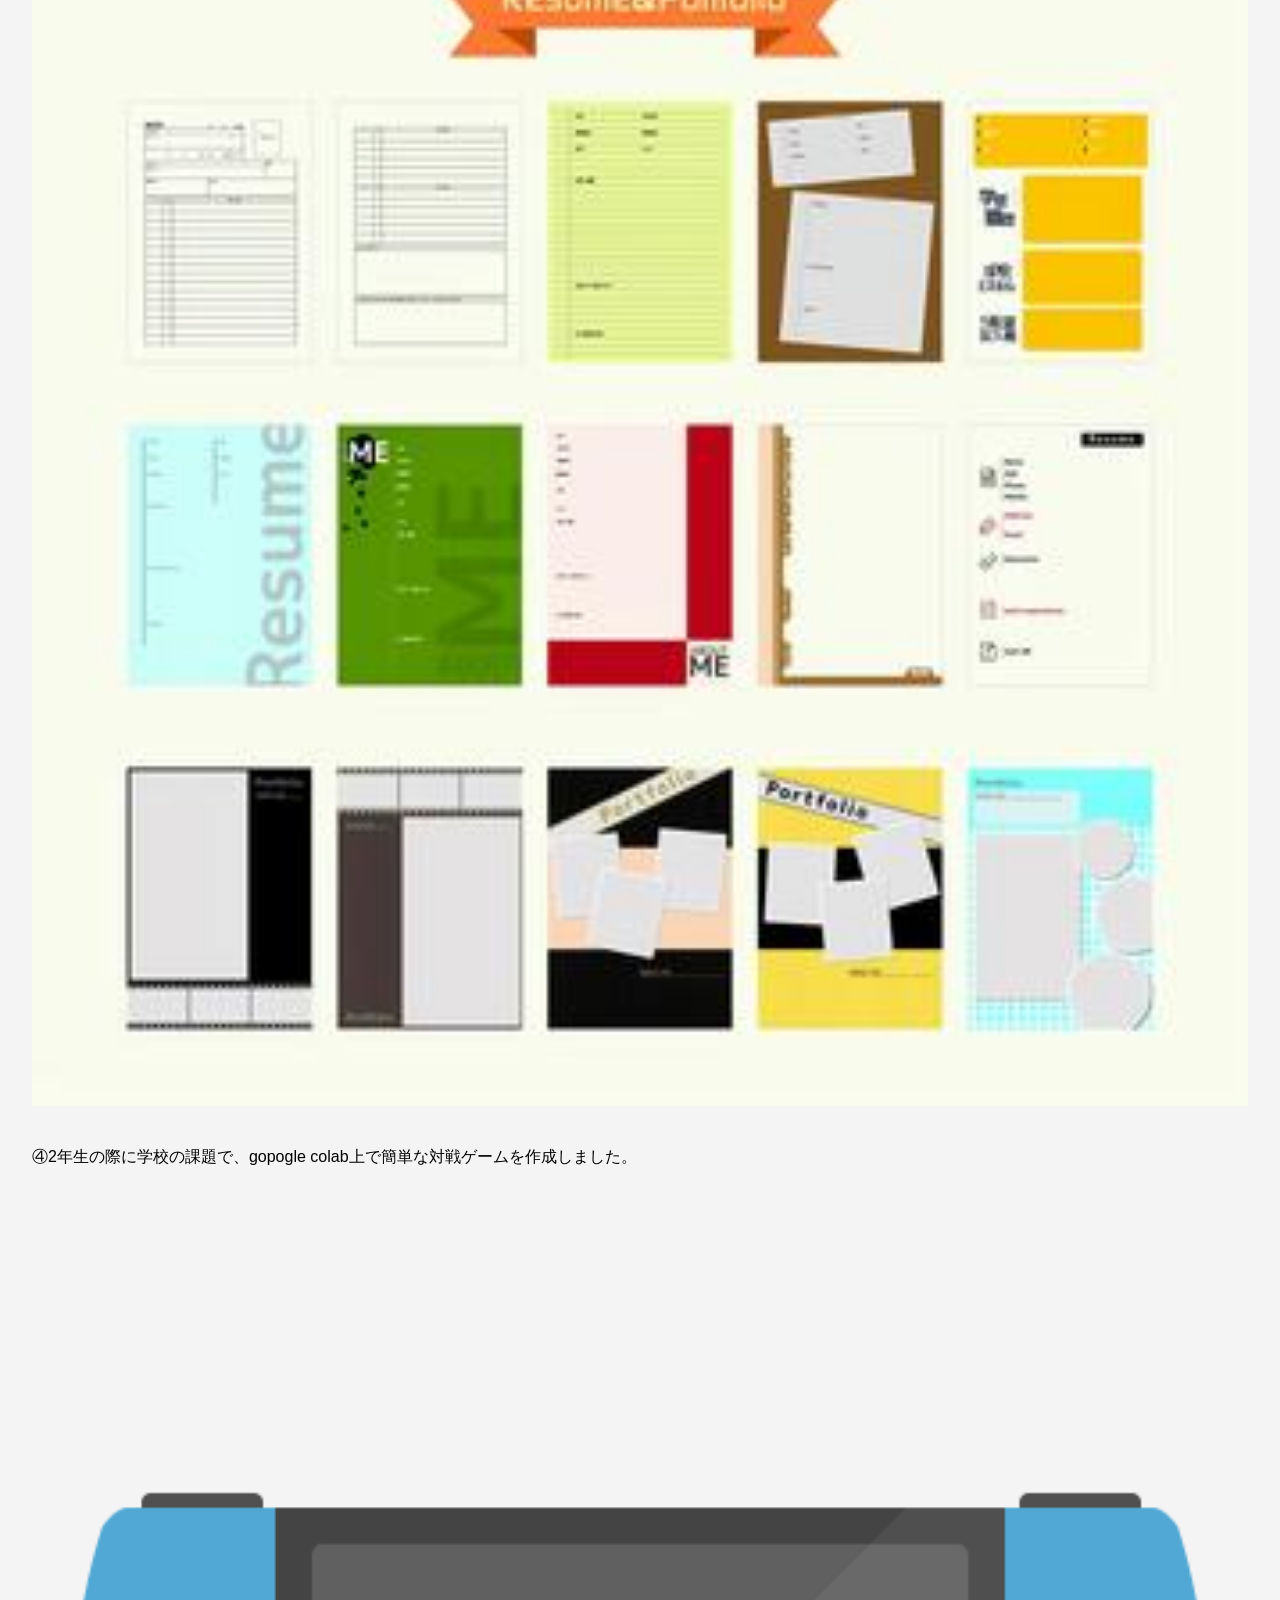
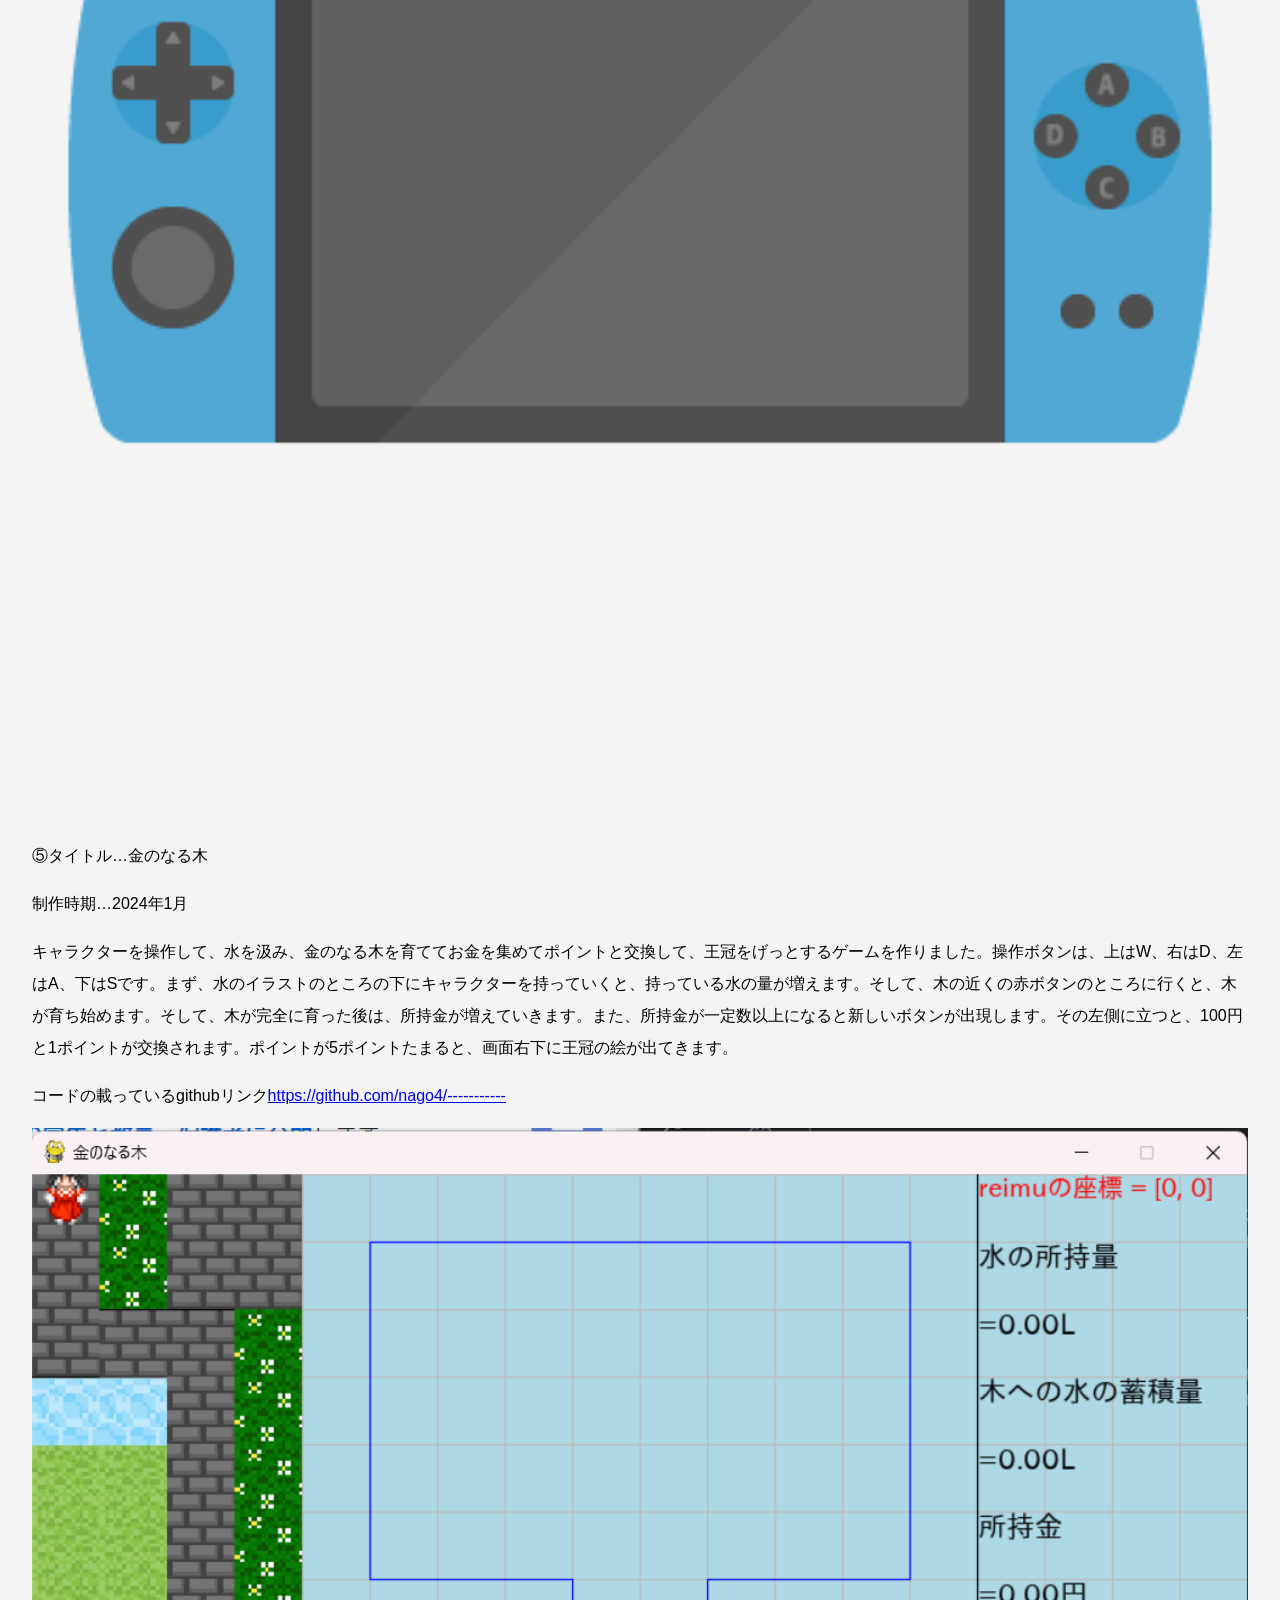
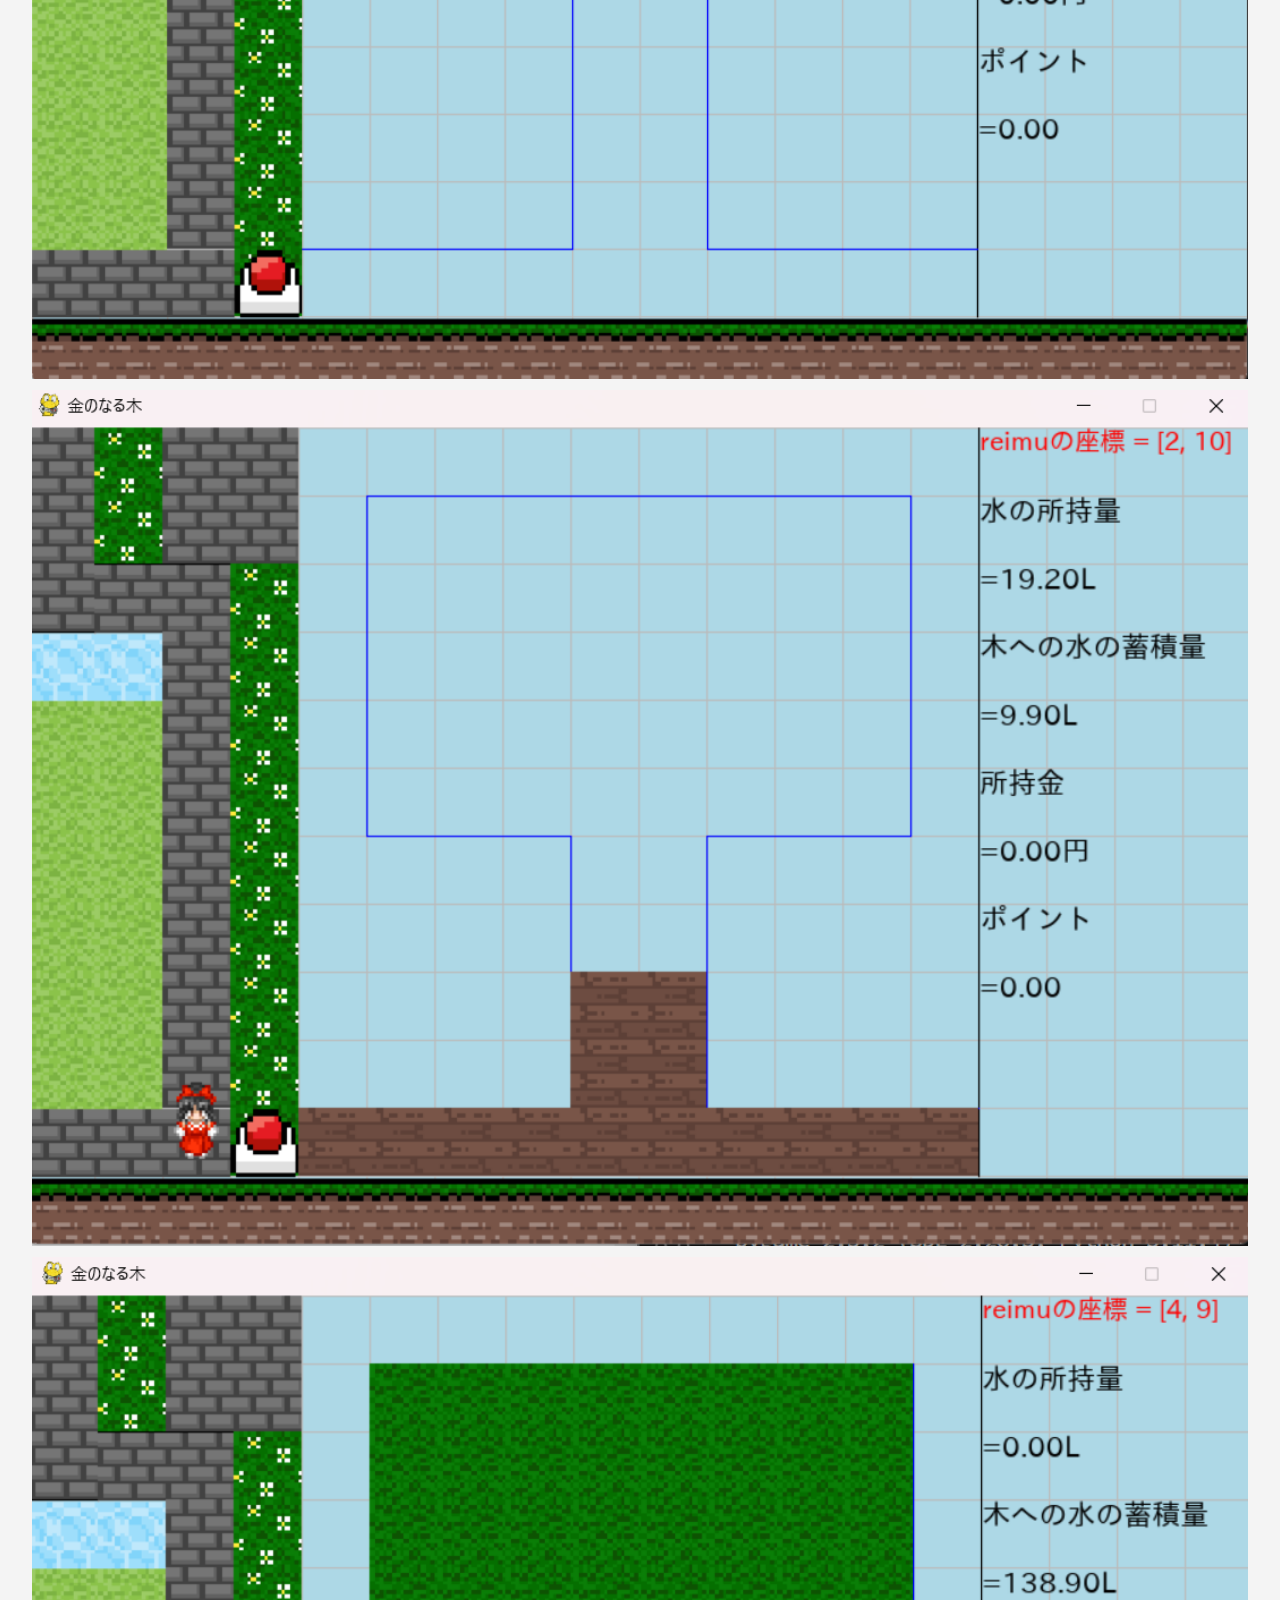
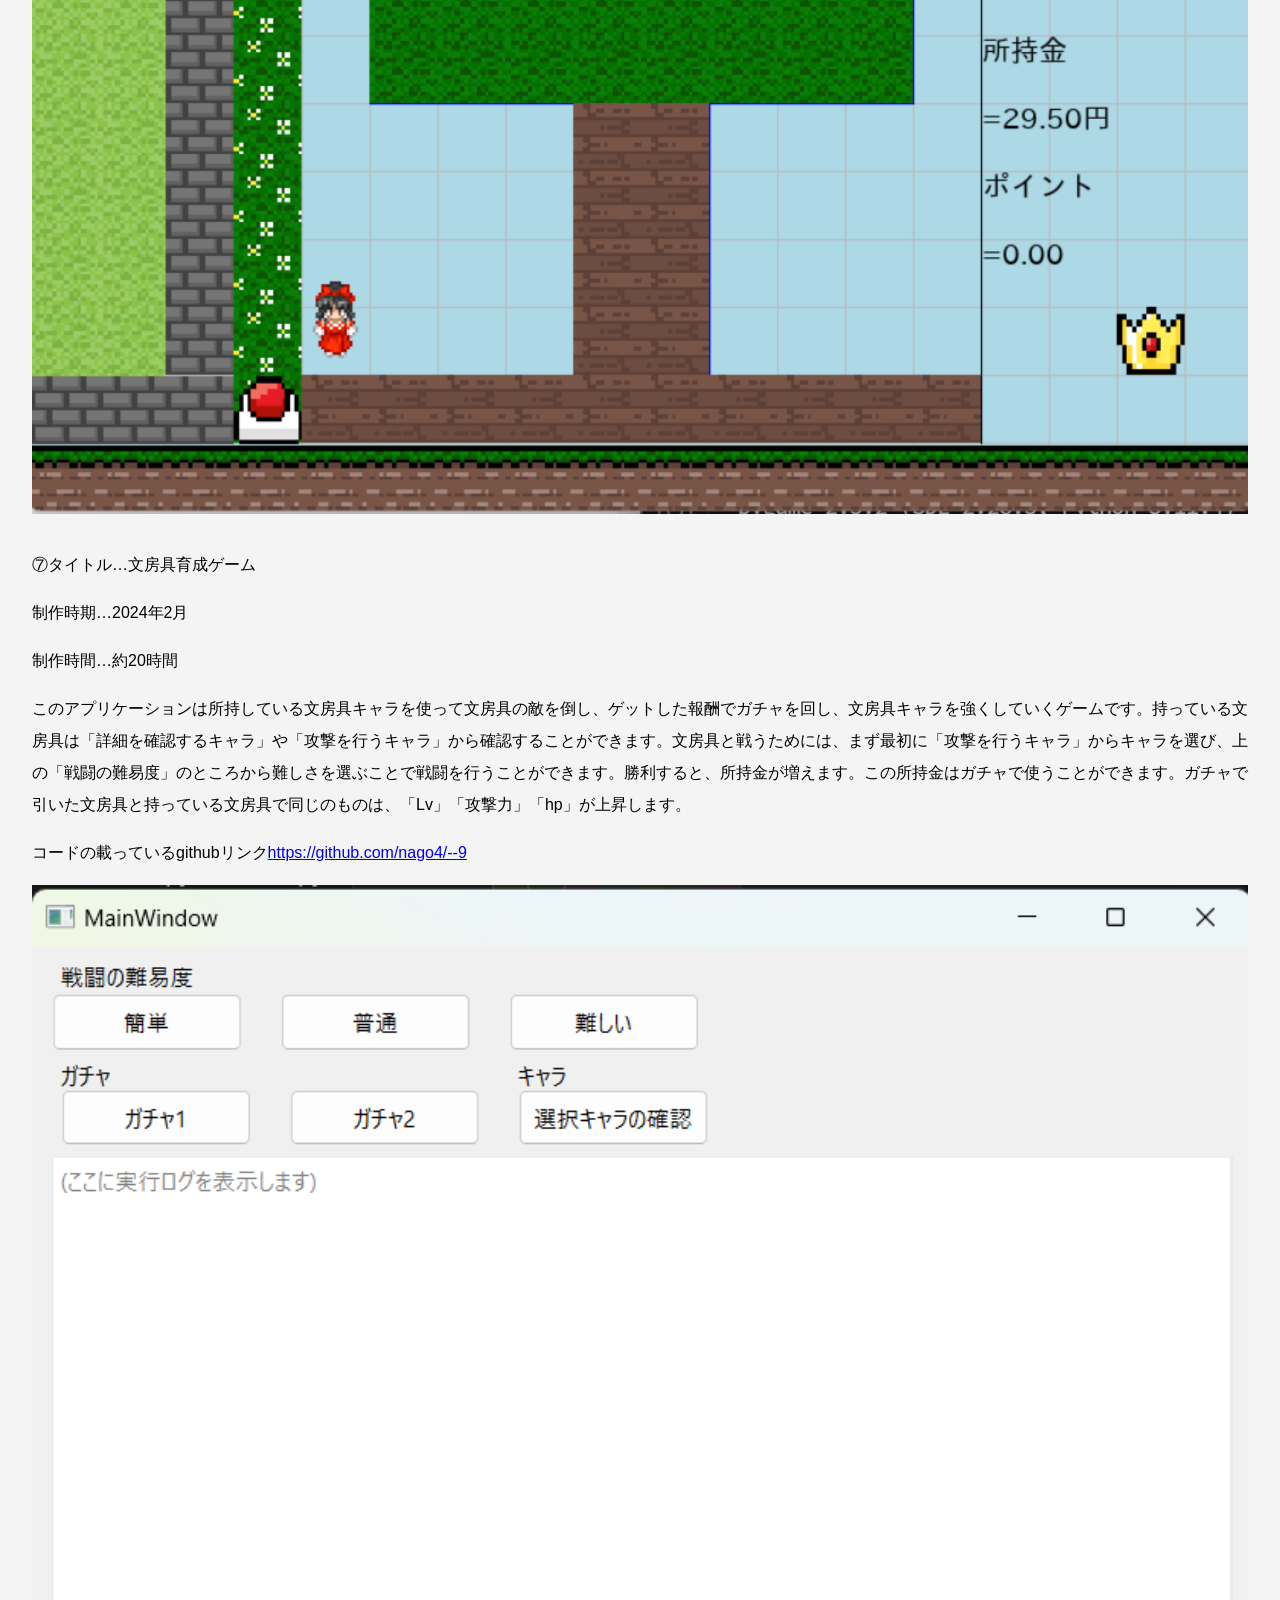
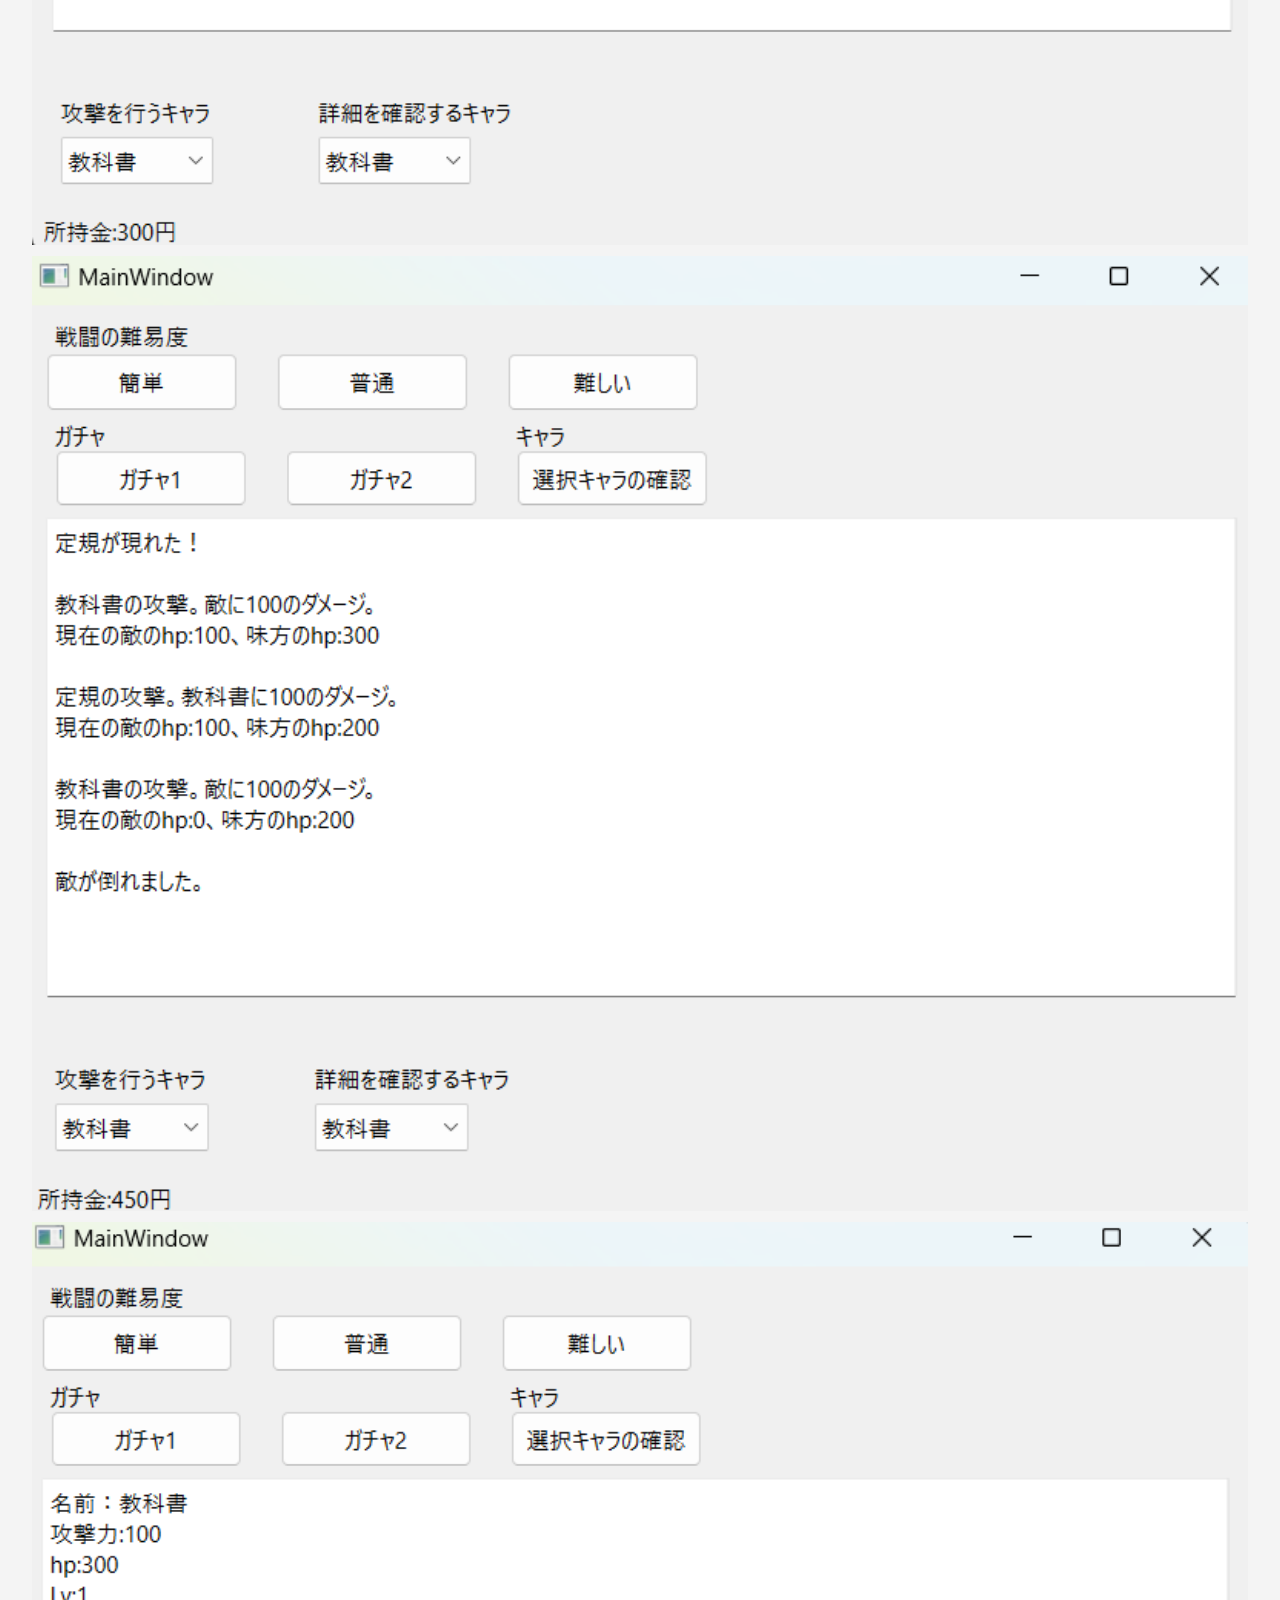
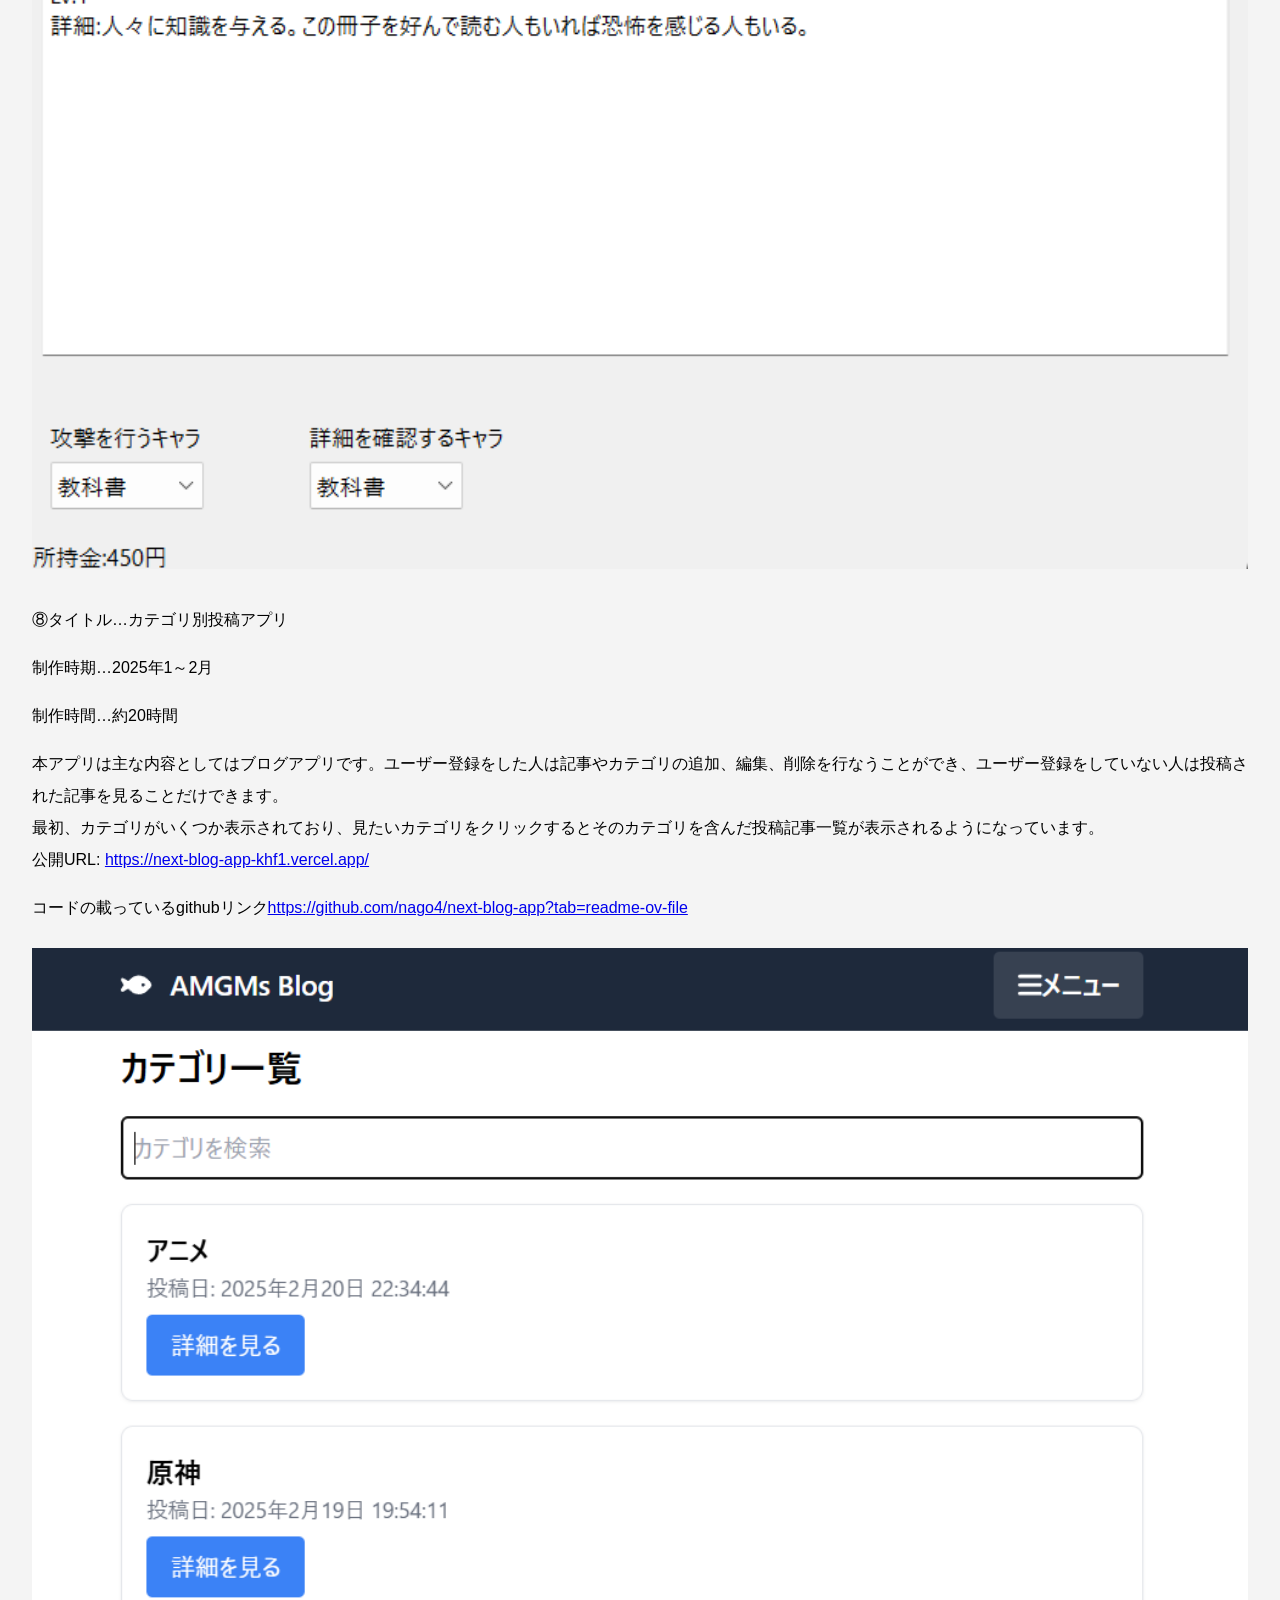
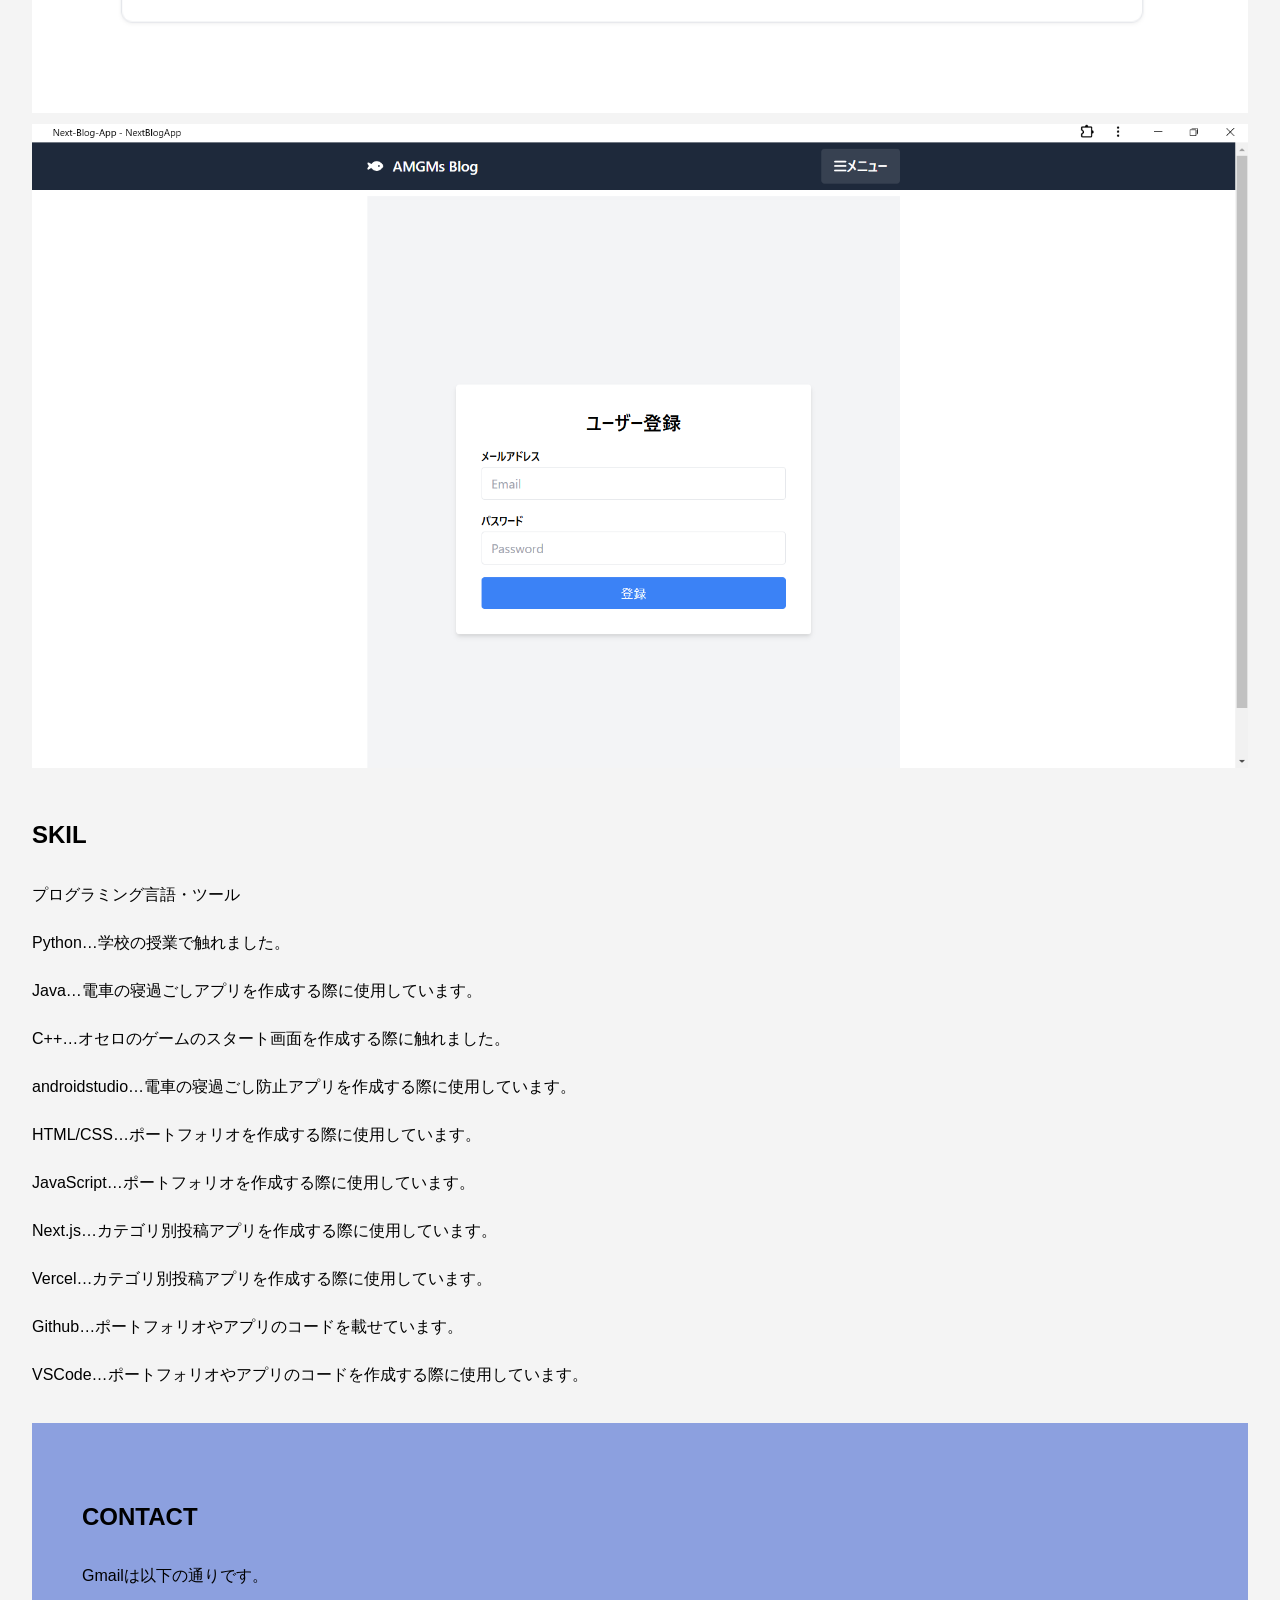
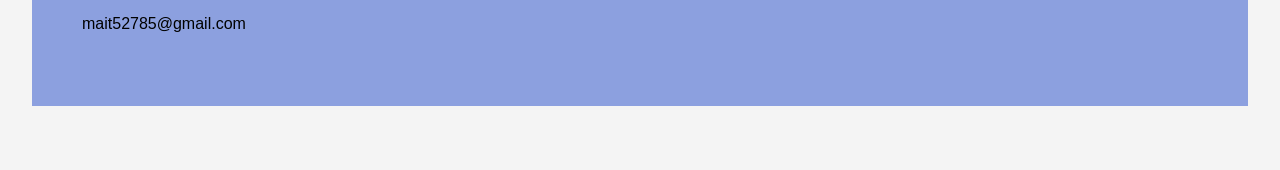
==== commit ac27f26b: "言語" ====
--- a/index.html
+++ b/index.html
@@ -99,7 +99,8 @@
                 <div class="your-class"><div><img src="./images/ブログアプリ.png" alt="カテゴリ別投稿アプリ"></div>
                 <div><img src="./images/ブログアプリ2.png" alt="カテゴリ別投稿アプリ"></div></div>
             </div>
-            <div class="work-item">
+
+            <!--<div class="work-item">
                 <p>⑨梅田ダンジョン攻略システム</p>
                 <p>制作時期…2025年2月～3月</p>
                 <p>高専テクノゼミが主催する街づくりのイベントで梅田ダンジョン攻略システムを作成しました。</p>
@@ -108,20 +109,21 @@
                 <span>梅田ダンジョン攻略システムとは</span>
                 <input type="checkbox" name="checkbox">
               <div id="popup"><img src="https://assets.techacademy.jp/public/logo.png" alt="TechAcademy" /></div>
-              </label>
+              </label>-->
         </section>
         <section id="skil">
             <h2>SKIL</h2>
-            <h3>language</h3>
+            <p>プログラミング言語・ツール</p>
             <p>Python…学校の授業で触れました。</p>
             <p>Java…電車の寝過ごしアプリを作成する際に使用しています。</p>
             <p>C++…オセロのゲームのスタート画面を作成する際に触れました。</p>
-            <h3>soft</h3>
-            <p>ArduinoIDE…学校のマイクロコンピュータの授業で使用しました。</p>
             <p>androidstudio…電車の寝過ごし防止アプリを作成する際に使用しています。</p>
-            <p>Googlecolab…学校でPythonの言語の授業の際に使用しました。</p>
-            <p>Scratch…中学校の授業で少し触れ、高専では実験実習の授業で使用しました。</p>
-            <p>Ambient…2年生の太陽光発電による電力を測定する実験実習のために使用しました。</p>
+            <p>HTML/CSS…ポートフォリオを作成する際に使用しています。</p>
+            <p>JavaScript…ポートフォリオを作成する際に使用しています。</p>
+            <p>Next.js…カテゴリ別投稿アプリを作成する際に使用しています。</p>
+            <p>Vercel…カテゴリ別投稿アプリを作成する際に使用しています。</p>
+            <p>Github…ポートフォリオやアプリのコードを載せています。</p>
+            <p>VSCode…ポートフォリオやアプリのコードを作成する際に使用しています。</p>
         </section>
         <section id="contact">
             <h2>CONTACT</h2>
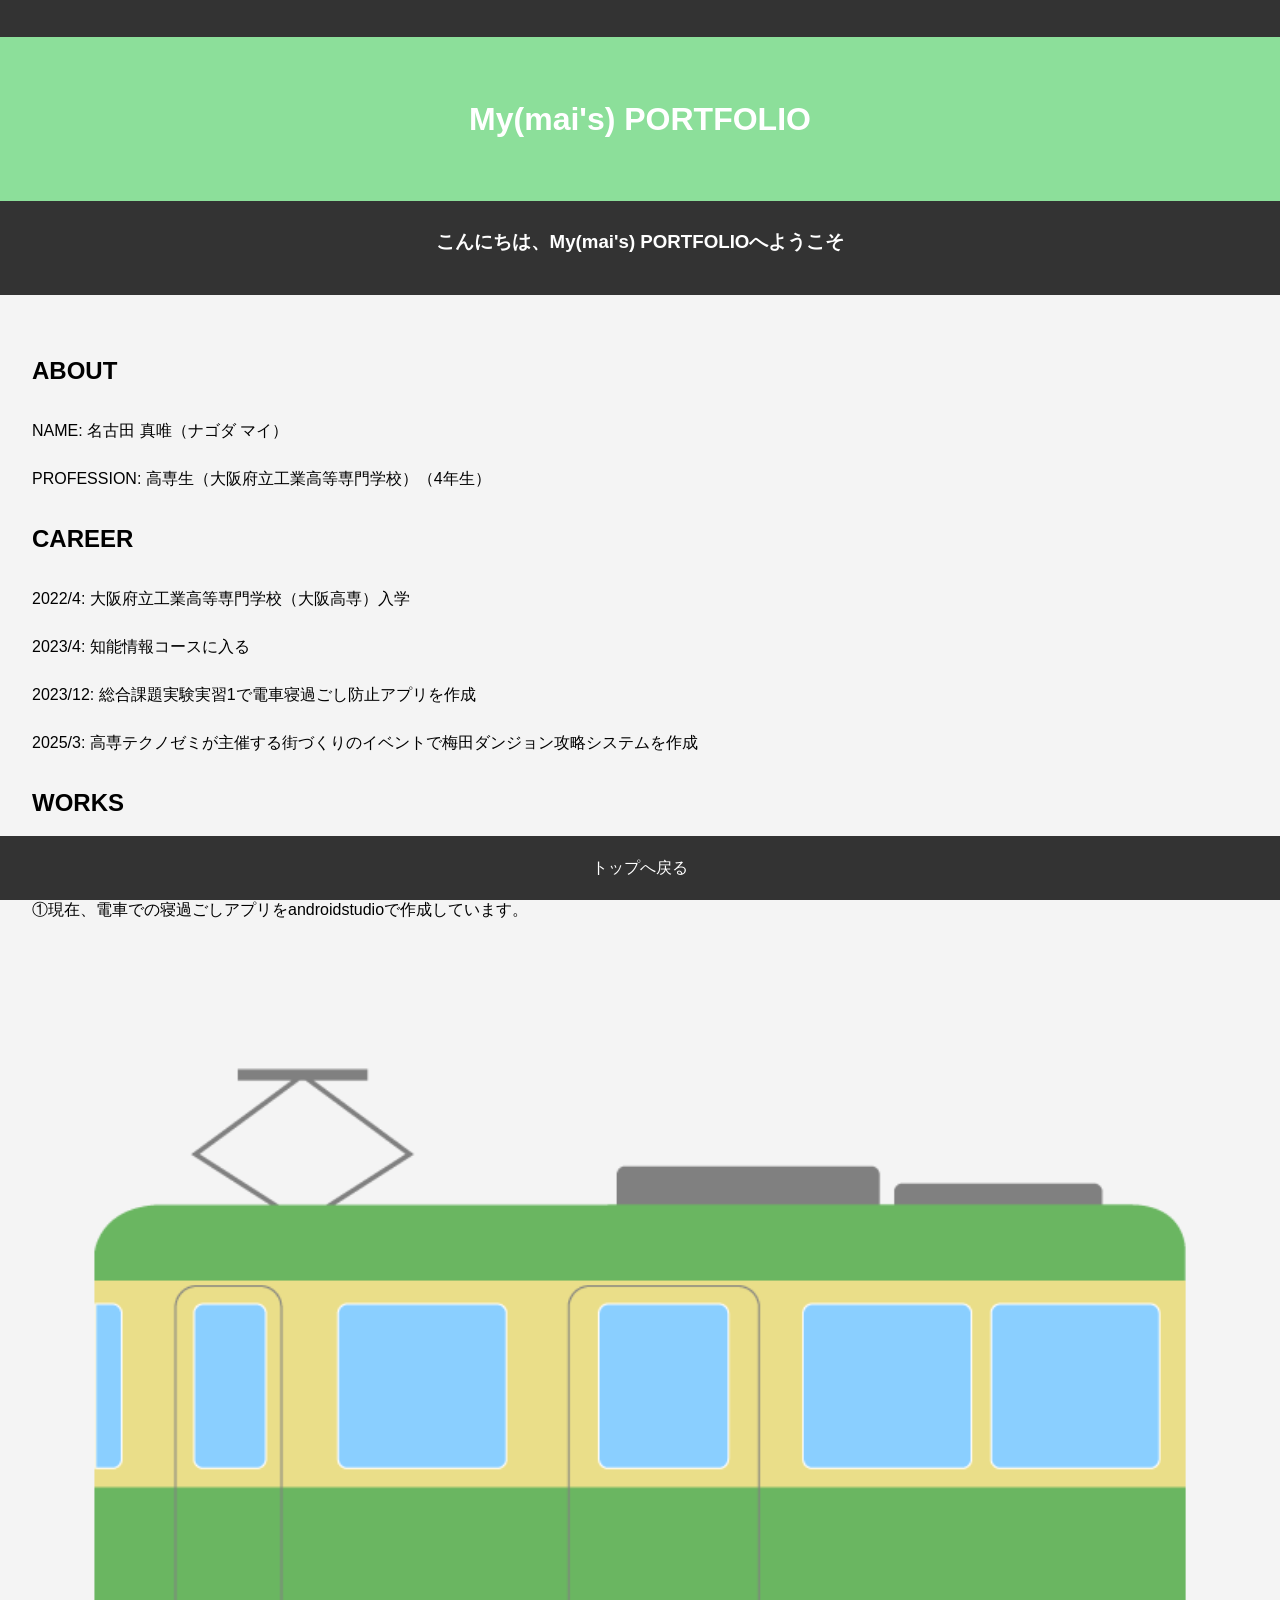
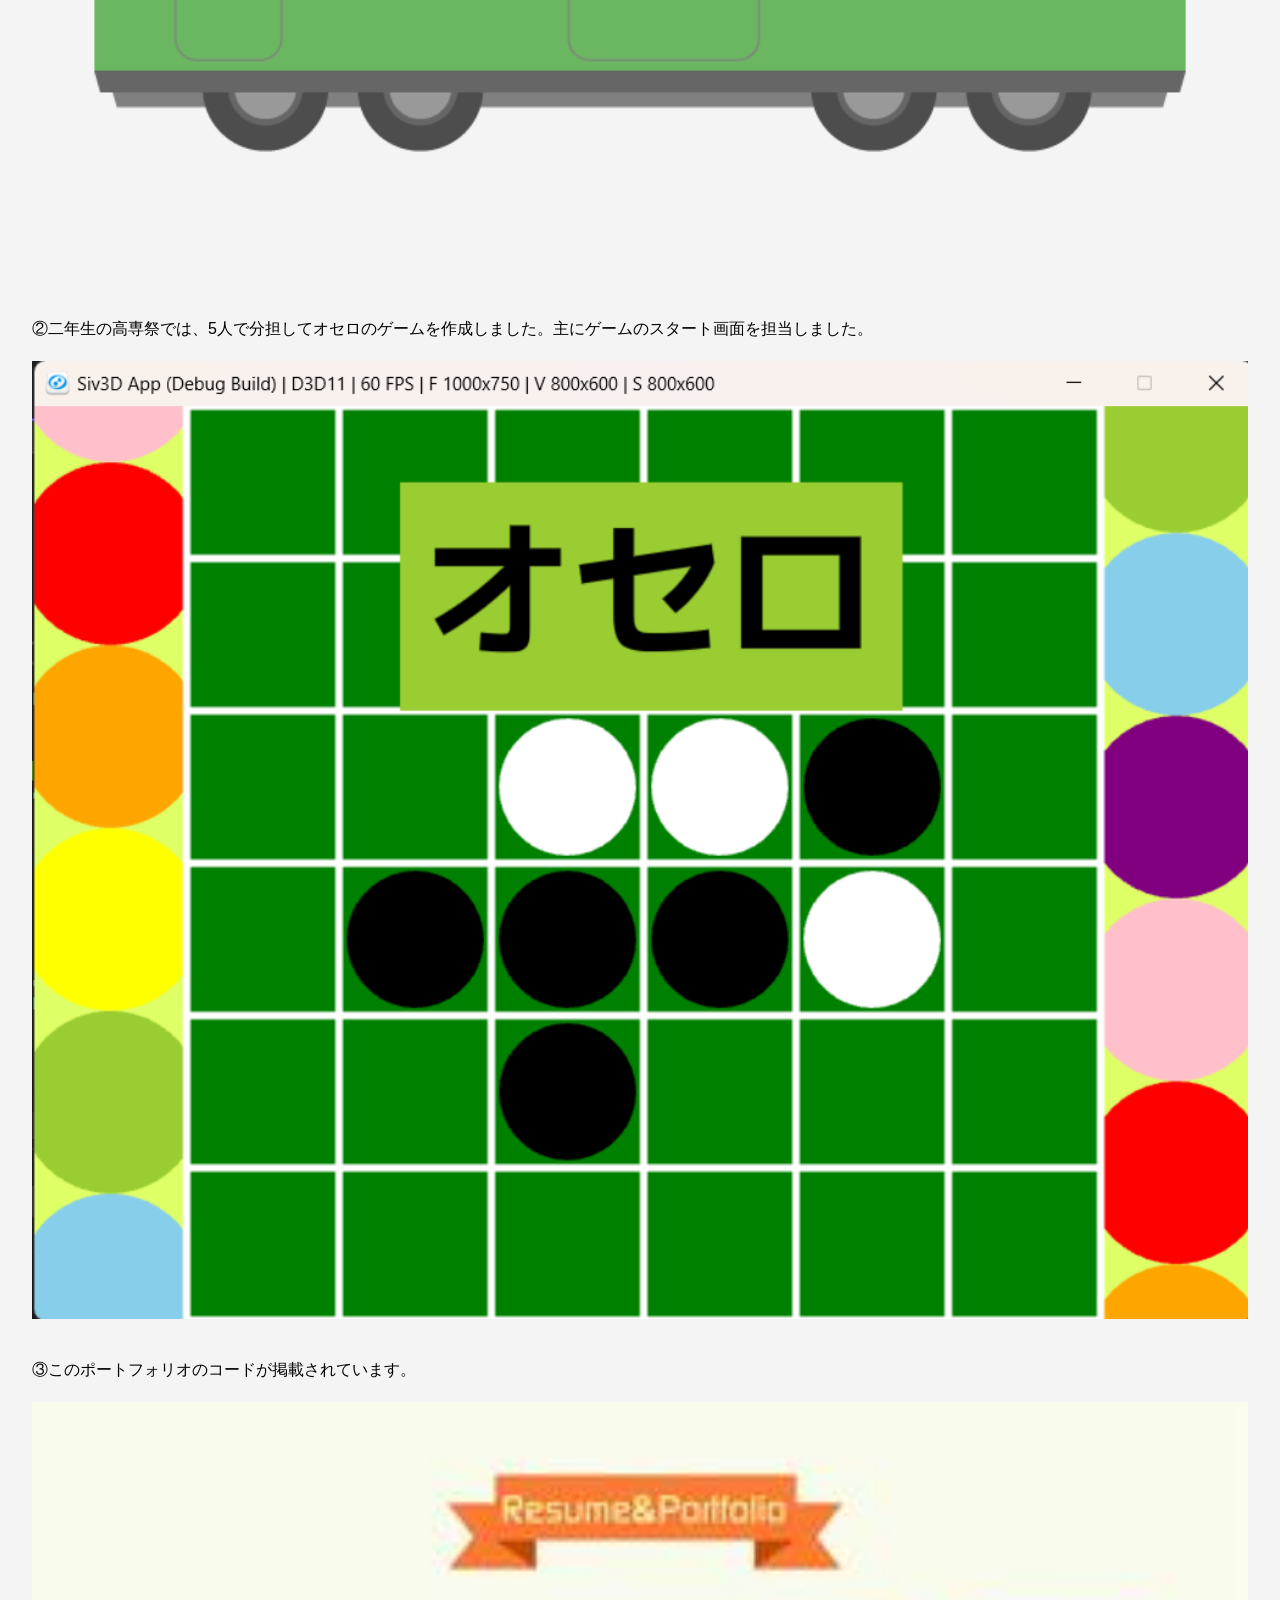
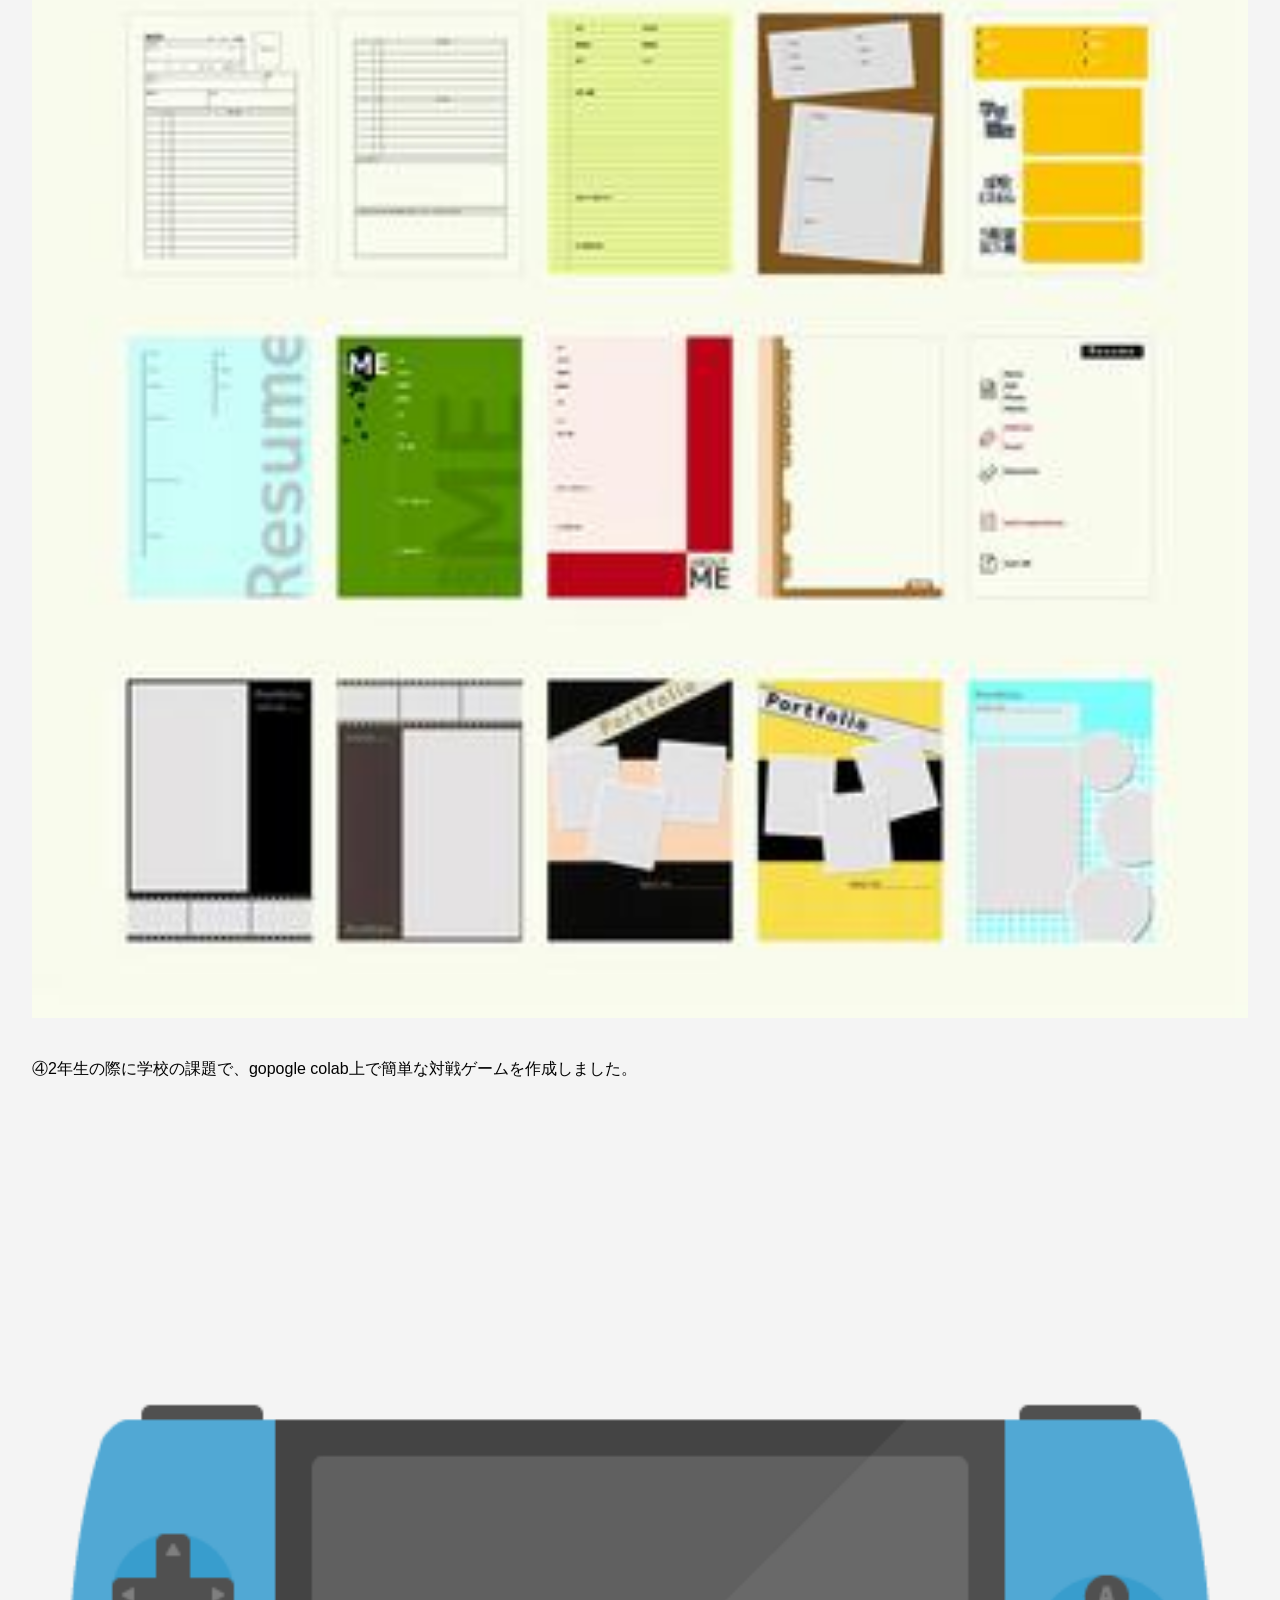
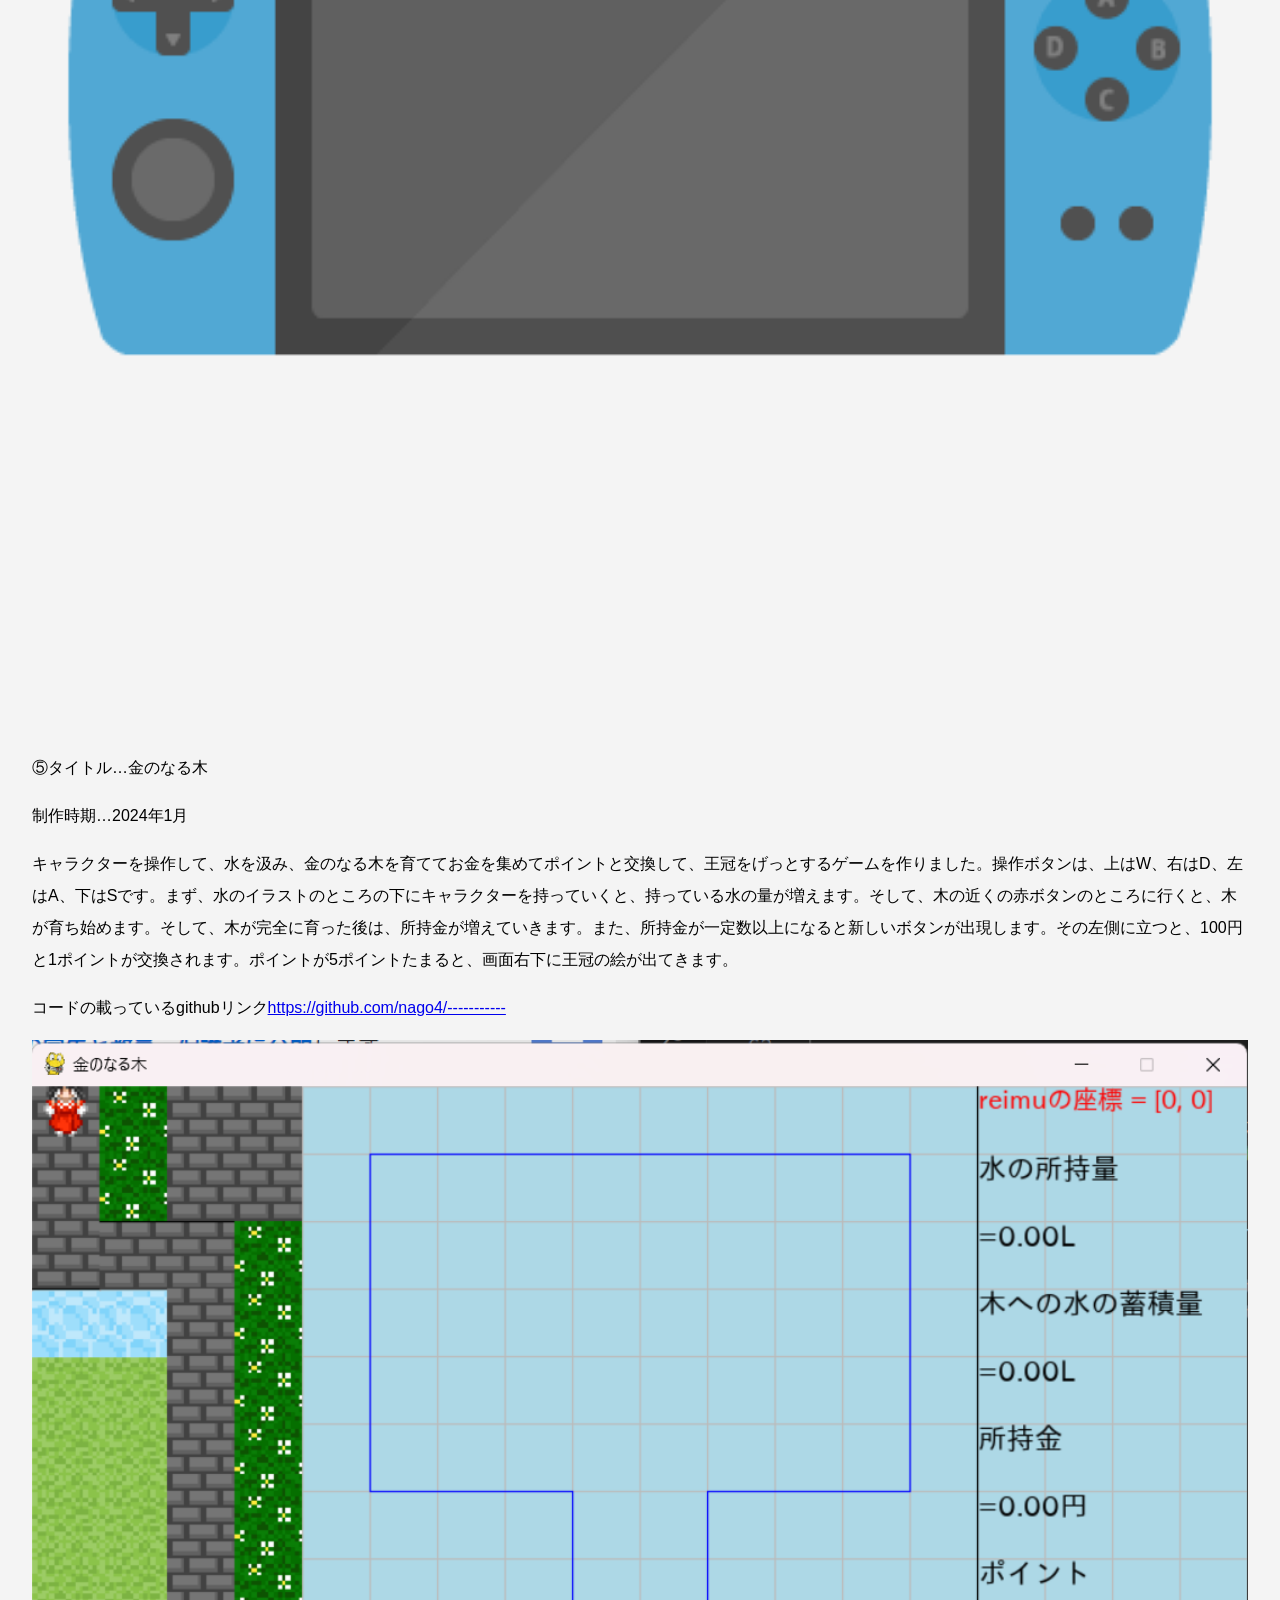
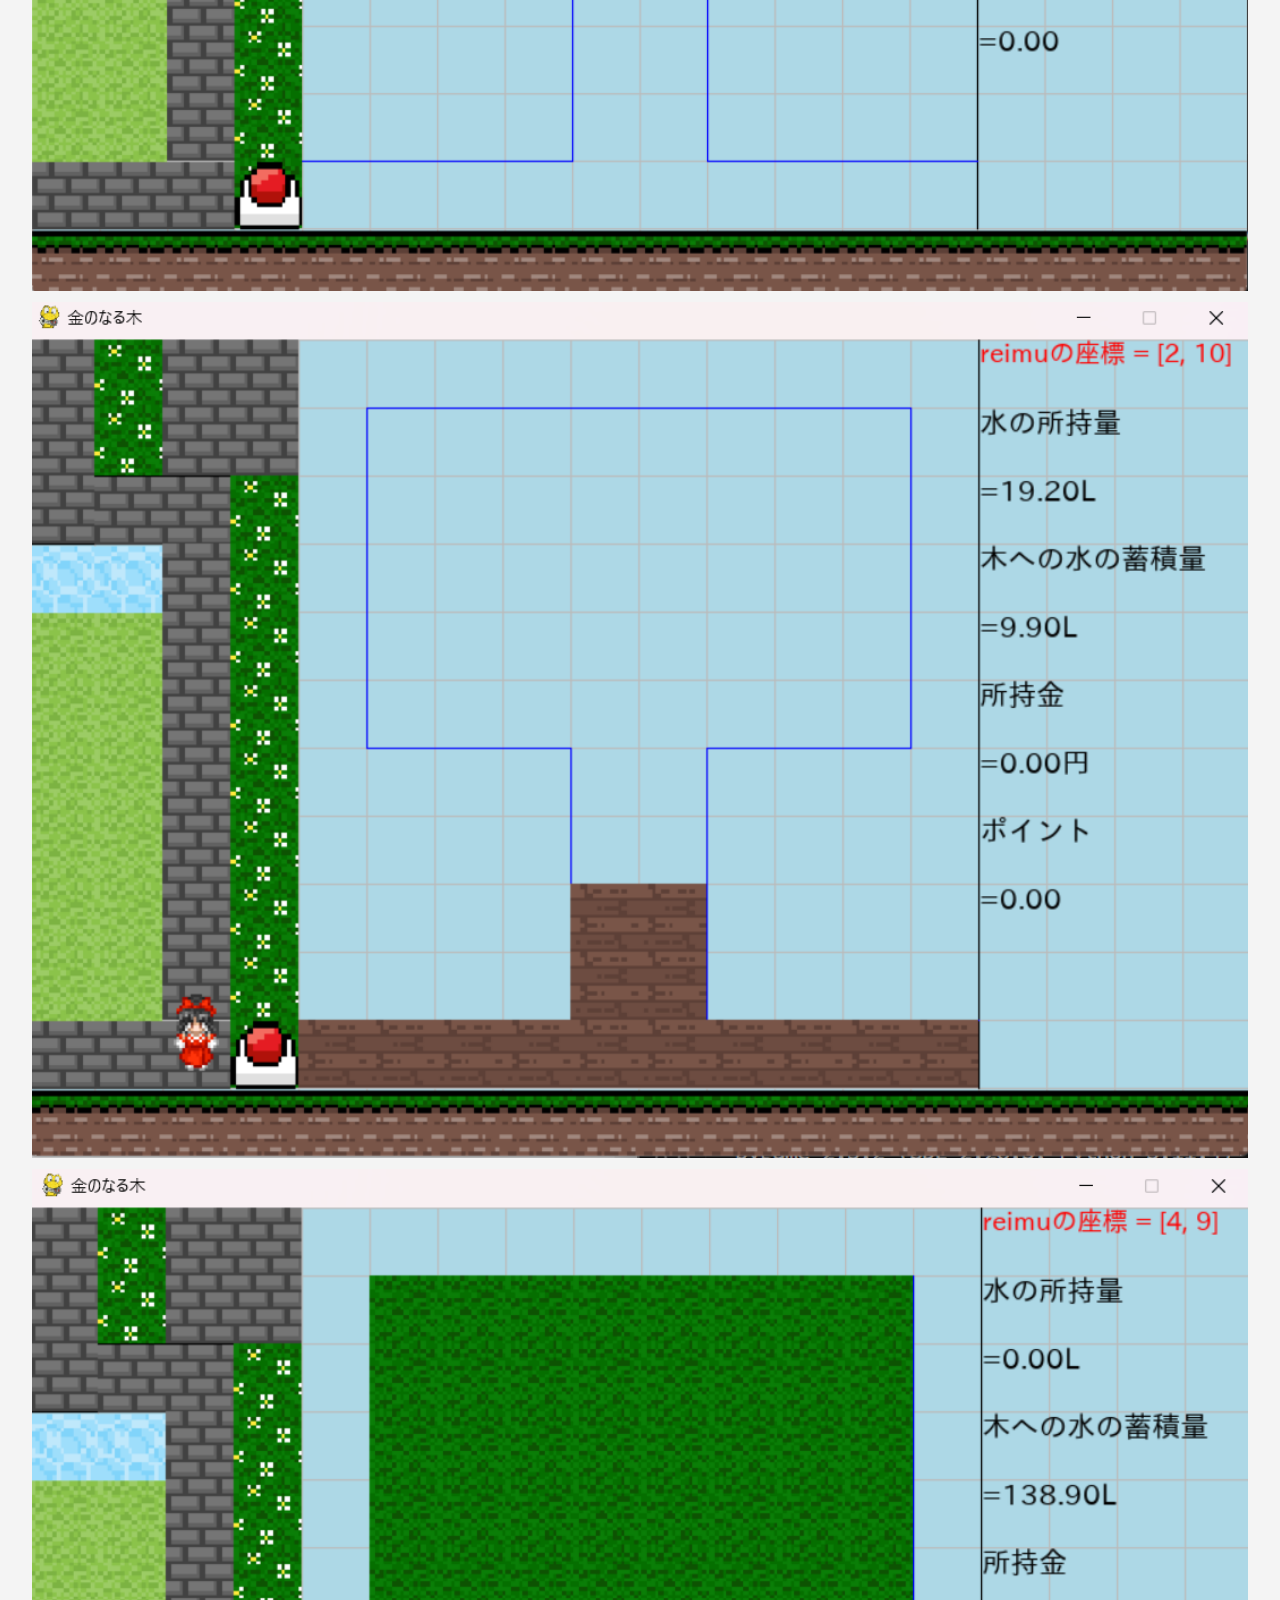
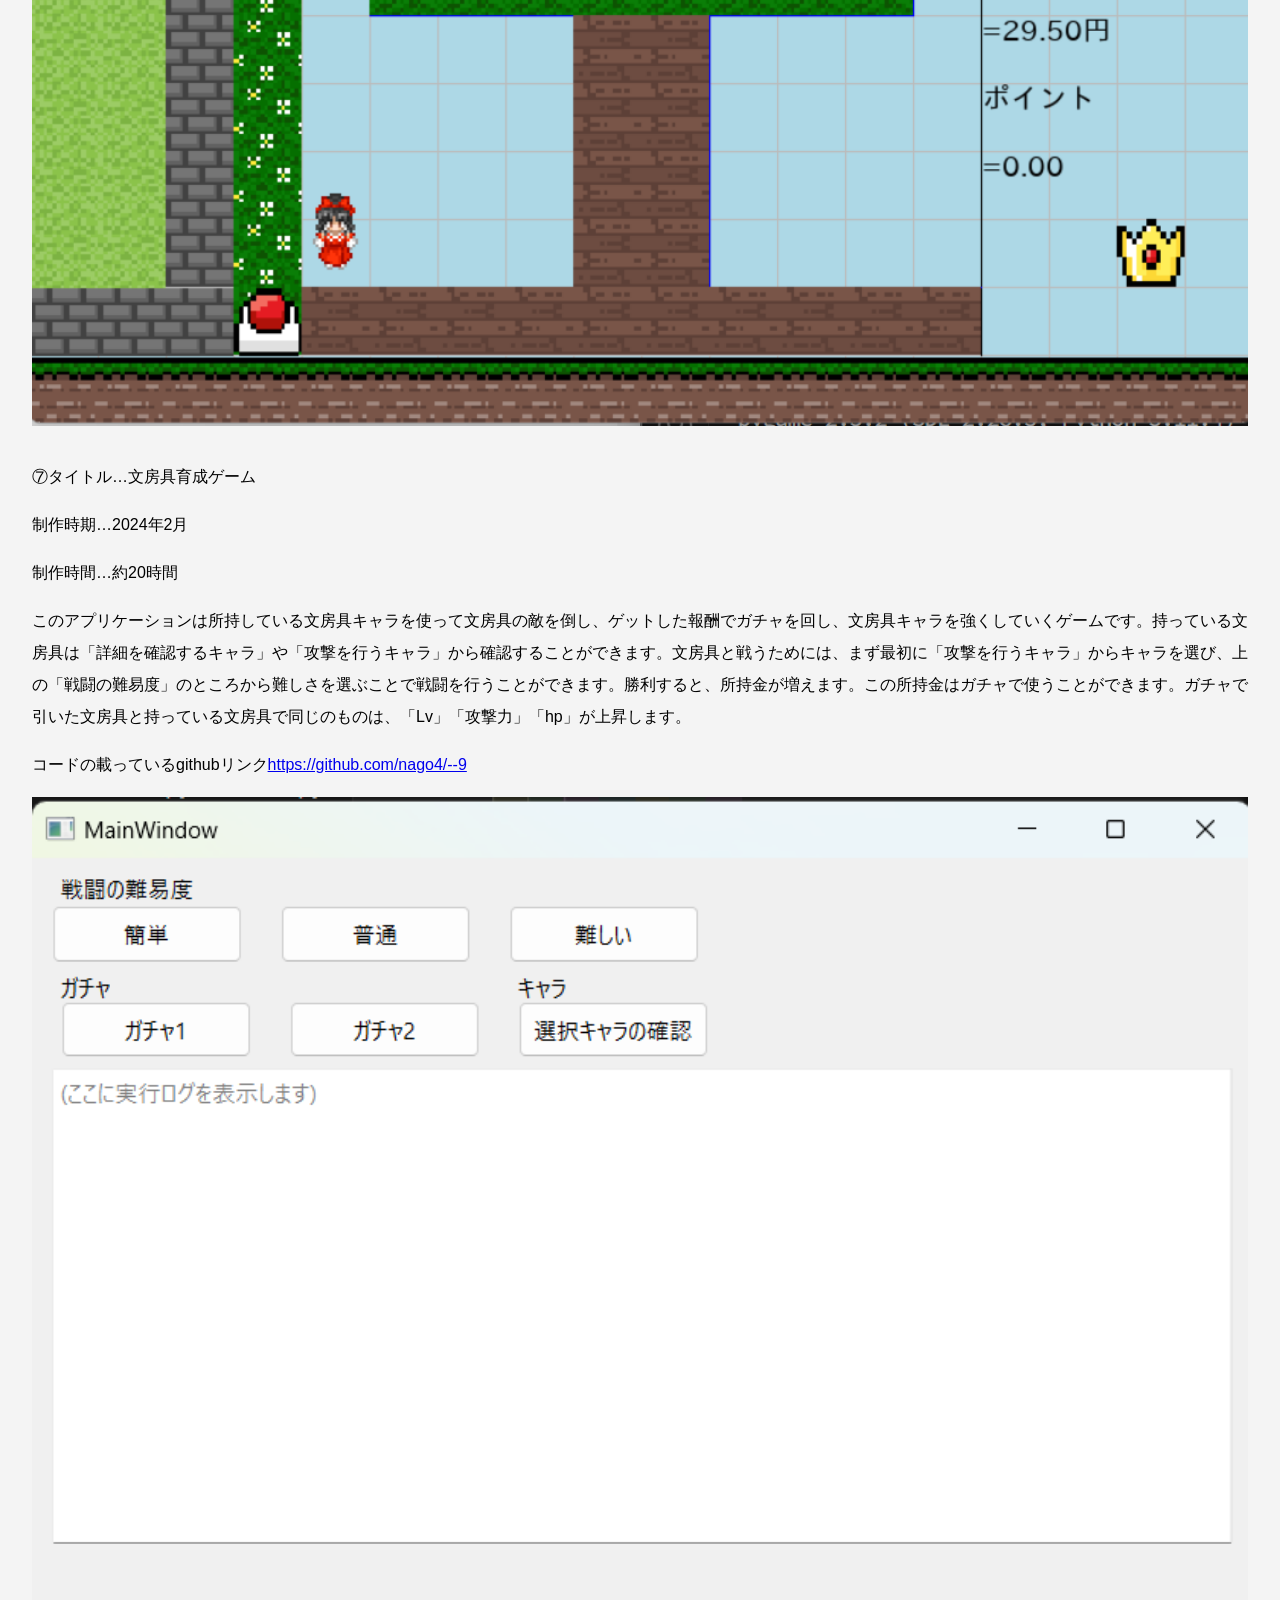
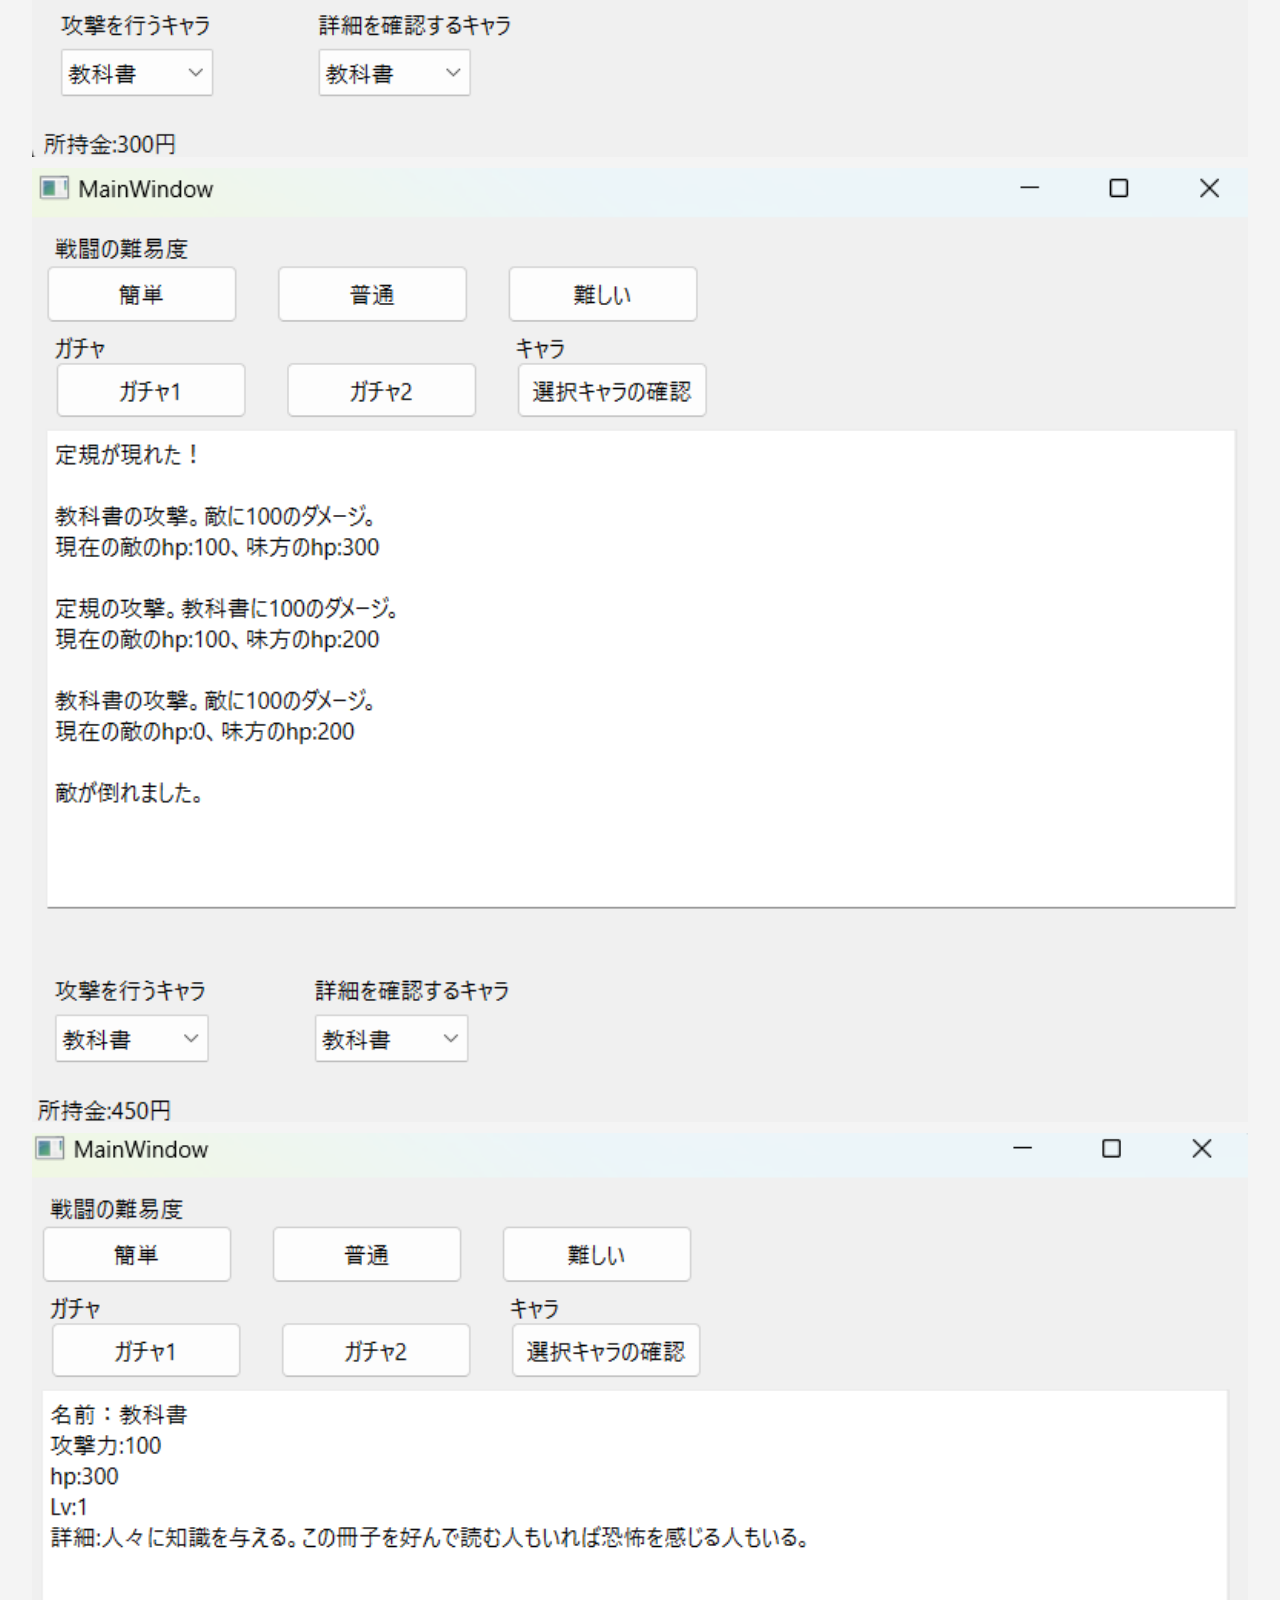
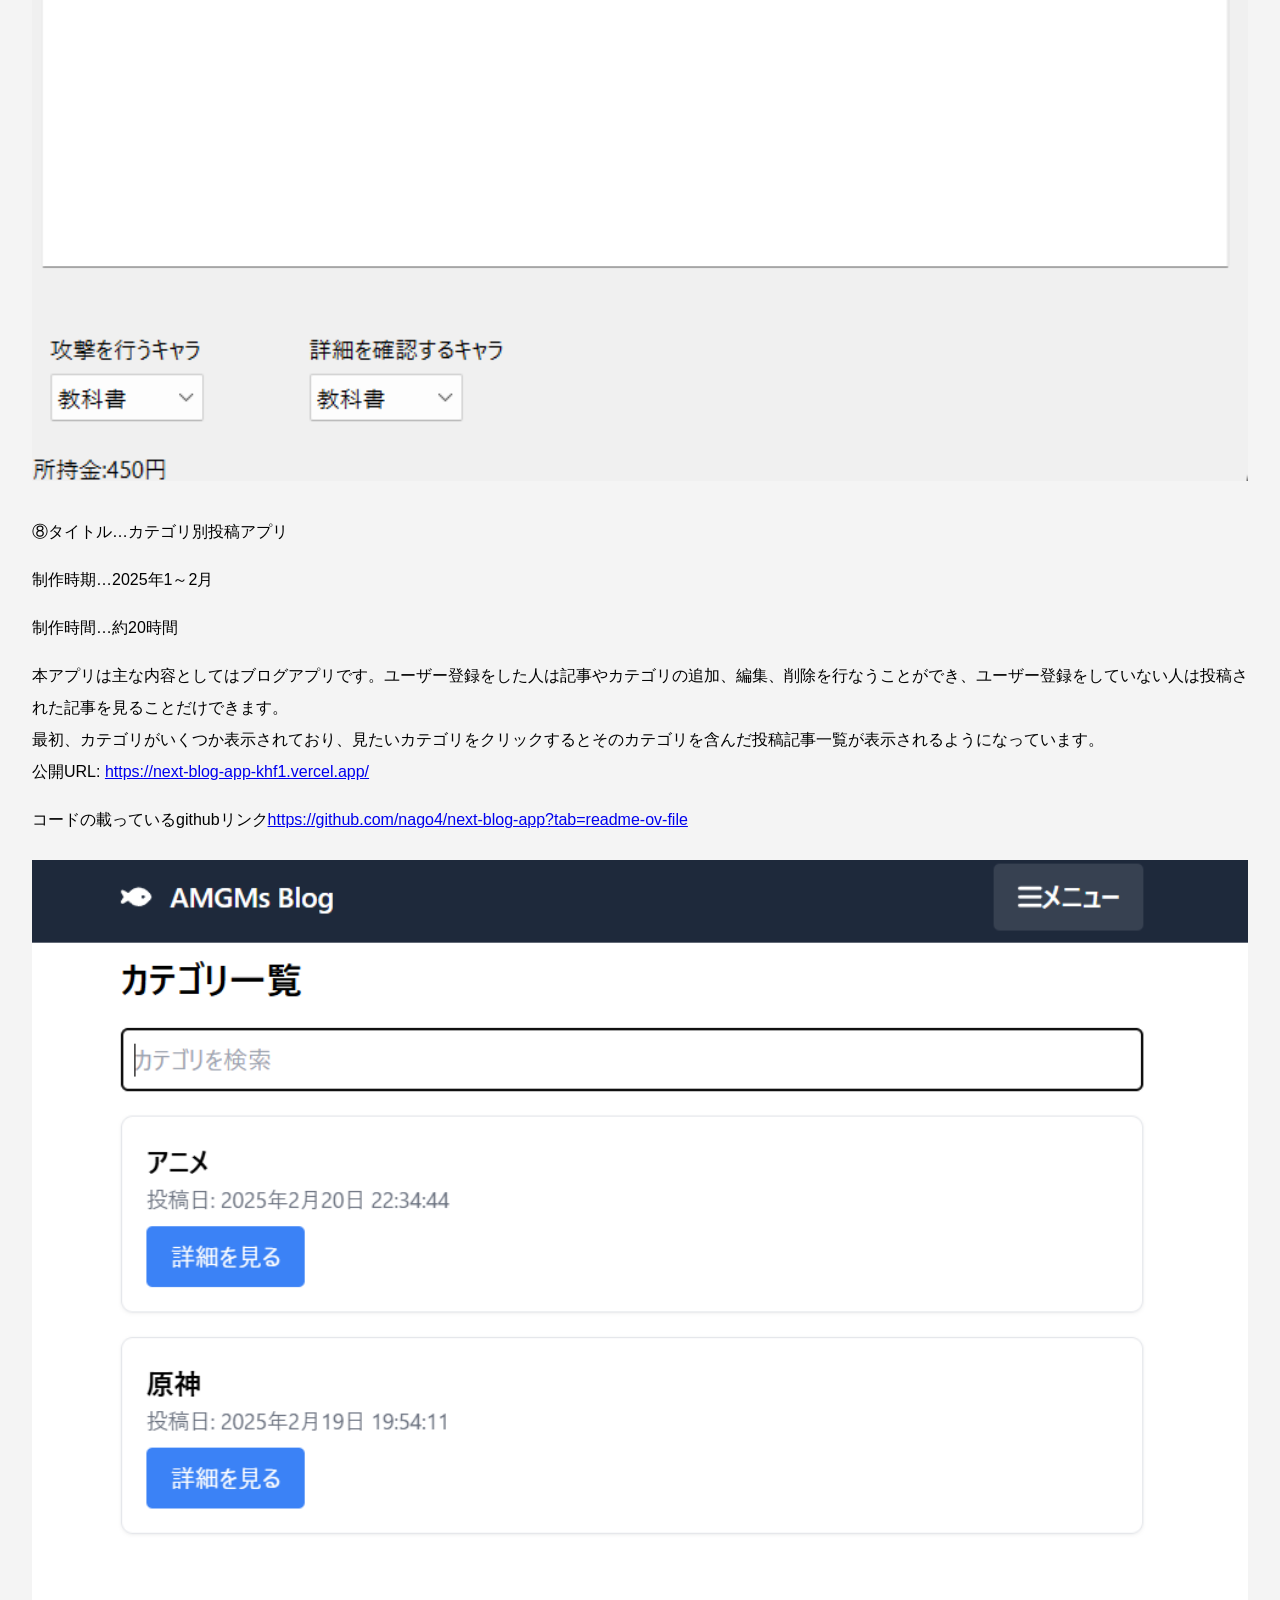
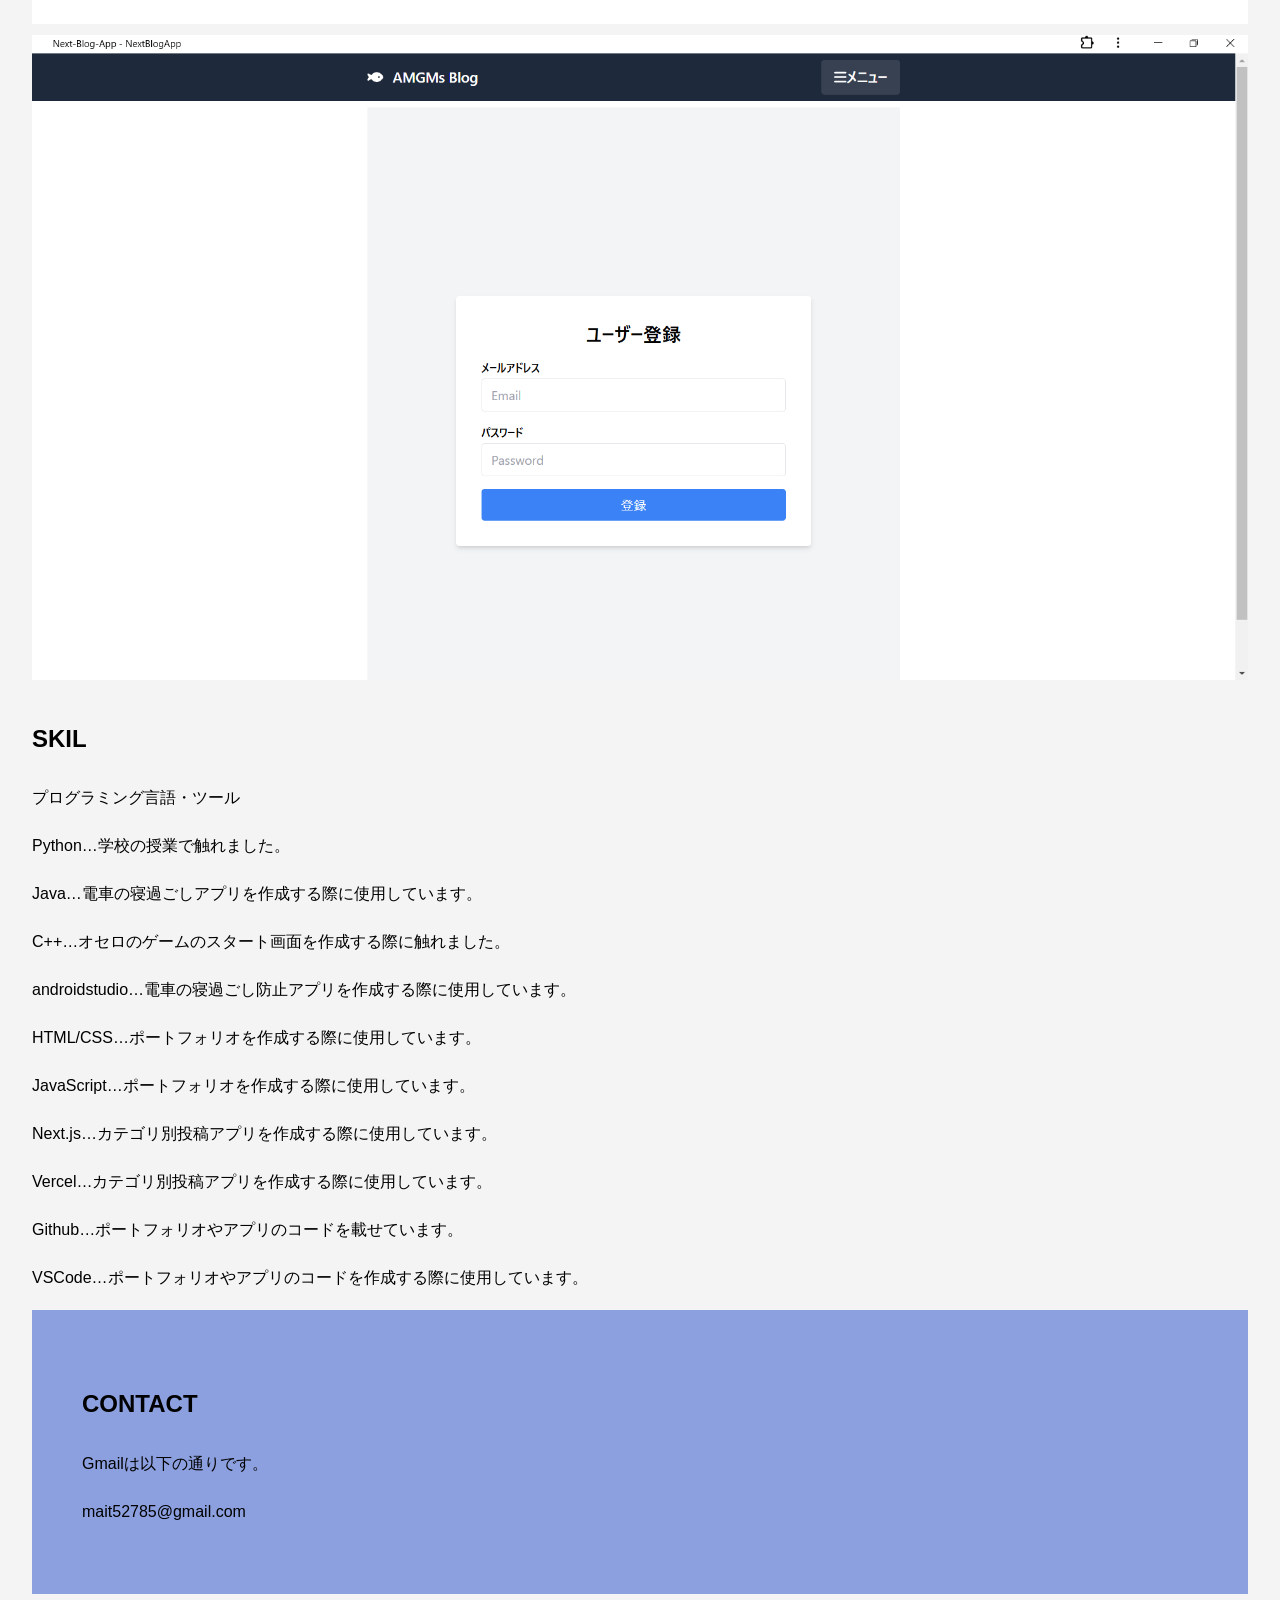
==== commit 88f215d0: "変に移動してたのでなくした" ====
--- a/index.html
+++ b/index.html
@@ -10,34 +10,29 @@
     <script src="index.js"></script>
 </head>
 <body>
-    <header>
+    <header id="title">
         <div class="container">
-            <h1 id="title">My(mai's) PORTFOLIO</h1>
+            <h1 class="title">My(mai's) PORTFOLIO</h1>
             <h3>こんにちは、My(mai's) PORTFOLIOへようこそ</h3>
         </div>
     </header>
-        <ul>
-            <li><a href="#about" class = "move">ABOUT</a></li>
-            <li><a href="#career" class = "move">CAREER</a></li>
-            <li><a href="#works" class = "move">WORKS</a></li>
-            <li><a href="#skil" class = "move">SKIL</a></li>
-            <li><a href="#contact" class = "move">CONTACT</a></li>
-        </ul>
     <main>
-        <section id="about">
-            <h2>ABOUT</h2>
+        <!-- about -->
+        <span id="about"></span>
+            <h2 id="about">ABOUT</h2>
             <p>NAME: 名古田 真唯（ナゴダ マイ）</p>
             <p>PROFESSION: 高専生（大阪府立工業高等専門学校）（4年生）</p>
-        </section>
-        <section id="career">
-            <h2>CAREER</h2>
+        <!-- career -->
+        <span id="career"></span>
+            <h2 id="career">CAREER</h2>
             <p>2022/4: 大阪府立工業高等専門学校（大阪高専）入学</p>
             <p>2023/4: 知能情報コースに入る</p>
             <p>2023/12: 総合課題実験実習1で電車寝過ごし防止アプリを作成</p>
             <p>2025/3: 高専テクノゼミが主催する街づくりのイベントで梅田ダンジョン攻略システムを作成</p>
-        </section>
-        <section id="works">
-            <h2>WORKS</h2>
+        
+        <!-- works -->
+        <span id="works"></span>
+            <h2 id="works">WORKS</h2>
             <p>今までに作成したプログラムを掲載しています。写真をクリックすることでそのコードをGithub上でご覧いただけます。</p>
             <div class="work-item">
                 <p>①現在、電車での寝過ごしアプリをandroidstudioで作成しています。</p>
@@ -110,9 +105,9 @@
                 <input type="checkbox" name="checkbox">
               <div id="popup"><img src="https://assets.techacademy.jp/public/logo.png" alt="TechAcademy" /></div>
               </label>-->
-        </section>
-        <section id="skil">
-            <h2>SKIL</h2>
+              
+              <!-- skill -->
+            <h2 id="skil">SKIL</h2>
             <p>プログラミング言語・ツール</p>
             <p>Python…学校の授業で触れました。</p>
             <p>Java…電車の寝過ごしアプリを作成する際に使用しています。</p>
@@ -124,12 +119,14 @@
             <p>Vercel…カテゴリ別投稿アプリを作成する際に使用しています。</p>
             <p>Github…ポートフォリオやアプリのコードを載せています。</p>
             <p>VSCode…ポートフォリオやアプリのコードを作成する際に使用しています。</p>
-        </section>
-        <section id="contact">
-            <h2>CONTACT</h2>
+
+            <span id="contact"></span>
+            <div class="contact">
+            <h2 id="contact" >CONTACT</h2>
             <p>Gmailは以下の通りです。</p>
             <p>mait52785@gmail.com</p>
-        </section>
+            </div>
+
     </main>
     <footer>
         <div class="container">
--- a/main.css
+++ b/main.css
@@ -13,37 +13,11 @@
     text-align: center;
 }
 
-ul {
-    background: #444;
-    color: #fff;
-    text-align: center;
-    list-style: none;
-}
-
-ul li {
-    display: inline;
-    margin: 0 1rem;
-}
-
-ul li a.move:hover{
-    display: inline;
-    margin: 0 1rem;
-    color: #2ad379;
-	font-size: 18px;
-	font-weight: bold;
-}
-ul li a {
-    color: #fff;
-    text-decoration: none;
-}
-
 main {
     padding: 2rem;
 }
 
-section {
-    margin-bottom: 2rem;
-}
+
 
 .work-item {
     margin-bottom: 1.5rem;
@@ -54,7 +28,20 @@
     height: auto;
 }
 
-footer {
+.contact {
+    background-color: #8ca0df;
+    padding: 50px;
+}
+
+.title{
+    background-color: #8cdf9a;
+    padding: 50px;
+}
+  img{
+    width:100%;
+  }
+
+  footer {
     background: #333;
     color: #fff;
     text-align: center;
@@ -64,100 +51,10 @@
     bottom: 0;
 }
 
-#contact {
-    background-color: #8ca0df;
-    padding: 50px;
+footer a {
+    color: #fff;
+    text-decoration: none;
 }
-
-#contacts {
-    color: #e4e6ed;
-    padding: 50px;
-}
-
-#title {
-    background-color: #8cdf9a;
-    padding: 50px;
-}
-
-#section2 {
-    background-color: #c0c0c0;
-    padding: 50px;
-}
-
-.目次１{
-    color: #e4e6ed;
-    margin: auto;
-}
-.目次１ input{
-    color: #e4e6ed;
-    margin: 5px;
-}
-
-#mokuzi {
-position: fixed;
-top: 20px;
-right: 20px;
-background-color: #e4e6ed;
-border: 1px solid #ccc;
-padding: 10px;
-background-color: #fbfbfb;;
-}
-#mokuzi summary {
-cursor: pointer;
-}
-#mokuzi h4 {
-margin: 5px 0;
-}
-
-.highlight-link {
-    color: white;
-}
-.highlight-link:visited {
-    color: white;
-}
-.highlight-link:hover {
-    color: white;
-}
-.highlight-link:active {
-    color: white;
-}
-
-#popup{
-    width:30%;
-    line-height:100px;
-    background:#000;
-    padding:0 4%;
-    box-sizing:border-box;
-    display:none;
-    position:fixed;
-    top:50%;
-    left:50%;
-    -webkit-transform: translate(-50%, -50%);
-    transform: translate(-50%, -50%);
-  }
-  img{
-    width:100%;
-  }
-  label{
-    display:block;
-  }
-  label span{
-    display:block;
-    background-color:#01b6ed;
-    color:#fff;
-    width:200px;
-    line-height:40px;
-    border-radius:4px;
-    text-align:center;
-  }
-  label span:hover{
-    cursor:pointer;
-  }
-  input[type="checkbox"]{
-    display:none;
-  }
-  
-  input[type="checkbox"]:checked + #popup{
-    display:block;
-    transition:.2s;
-  }+footer a:hover {
+    text-decoration: underline;
+}
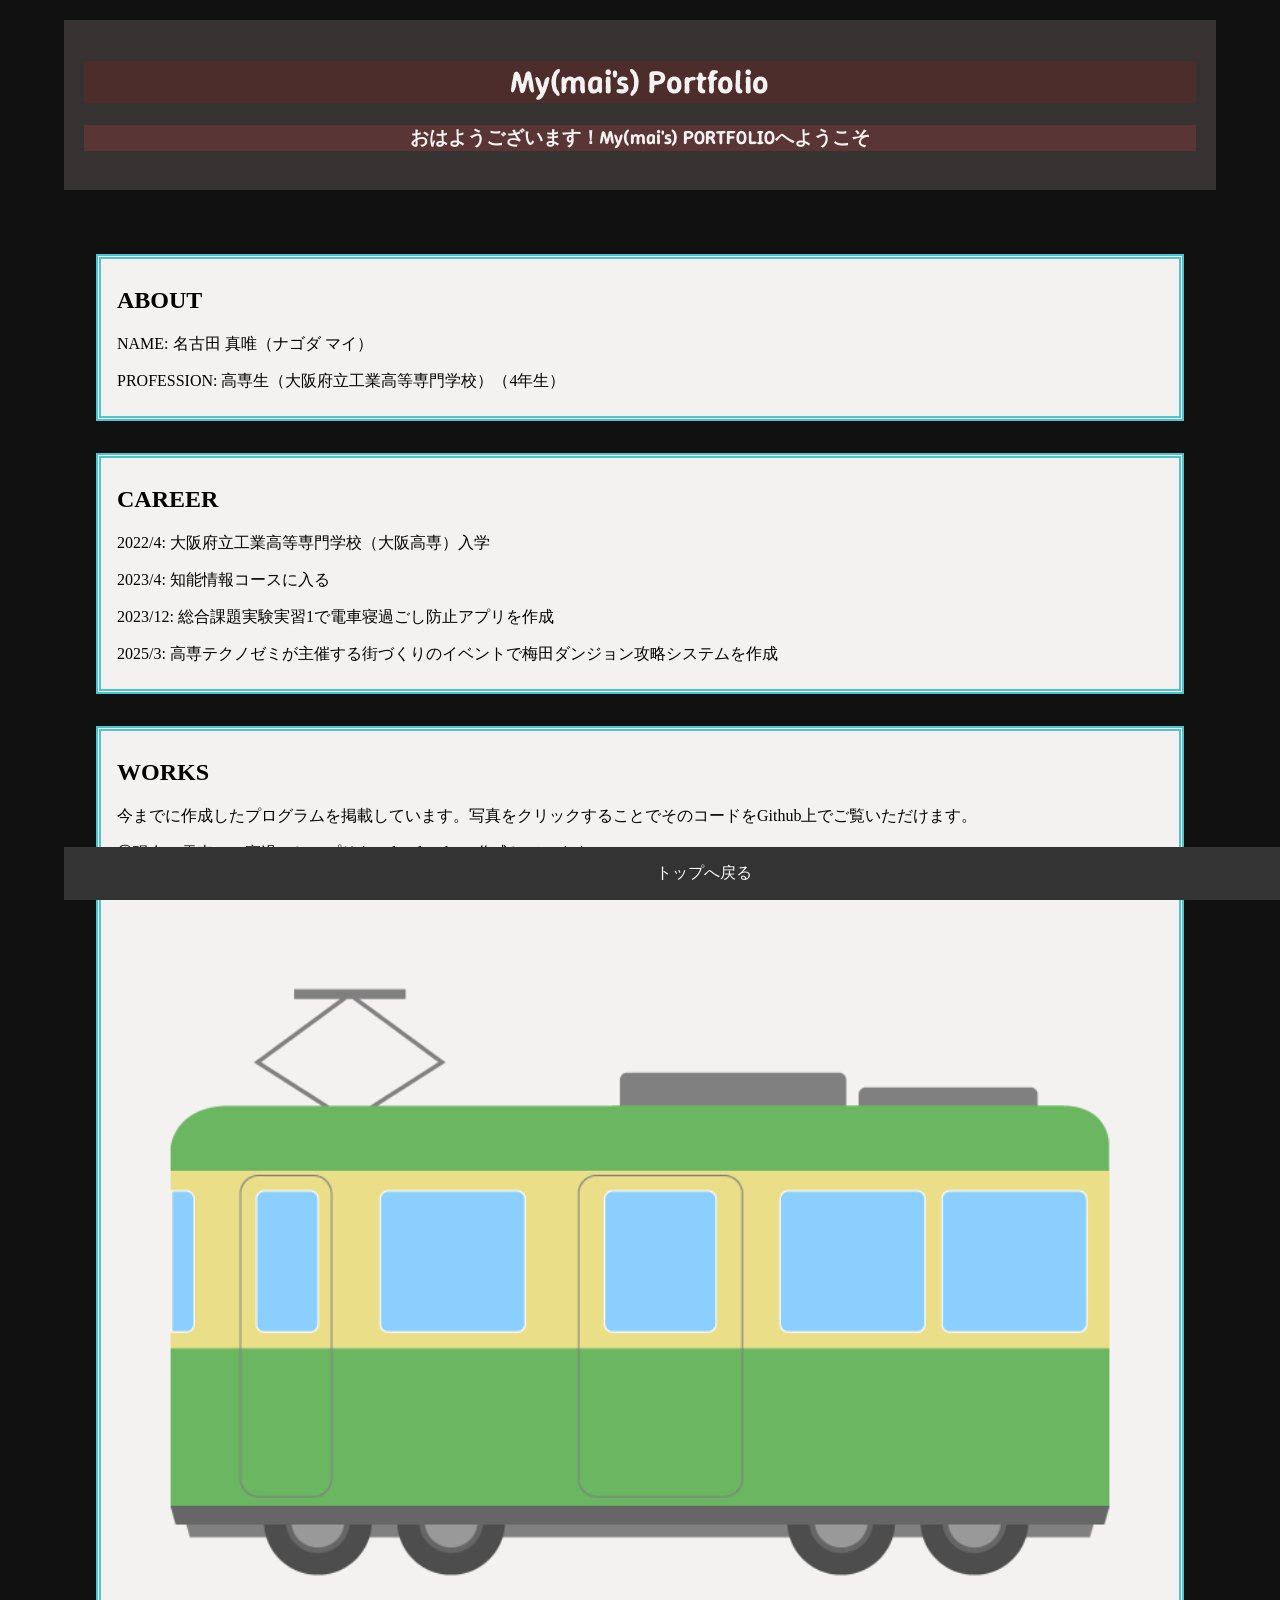
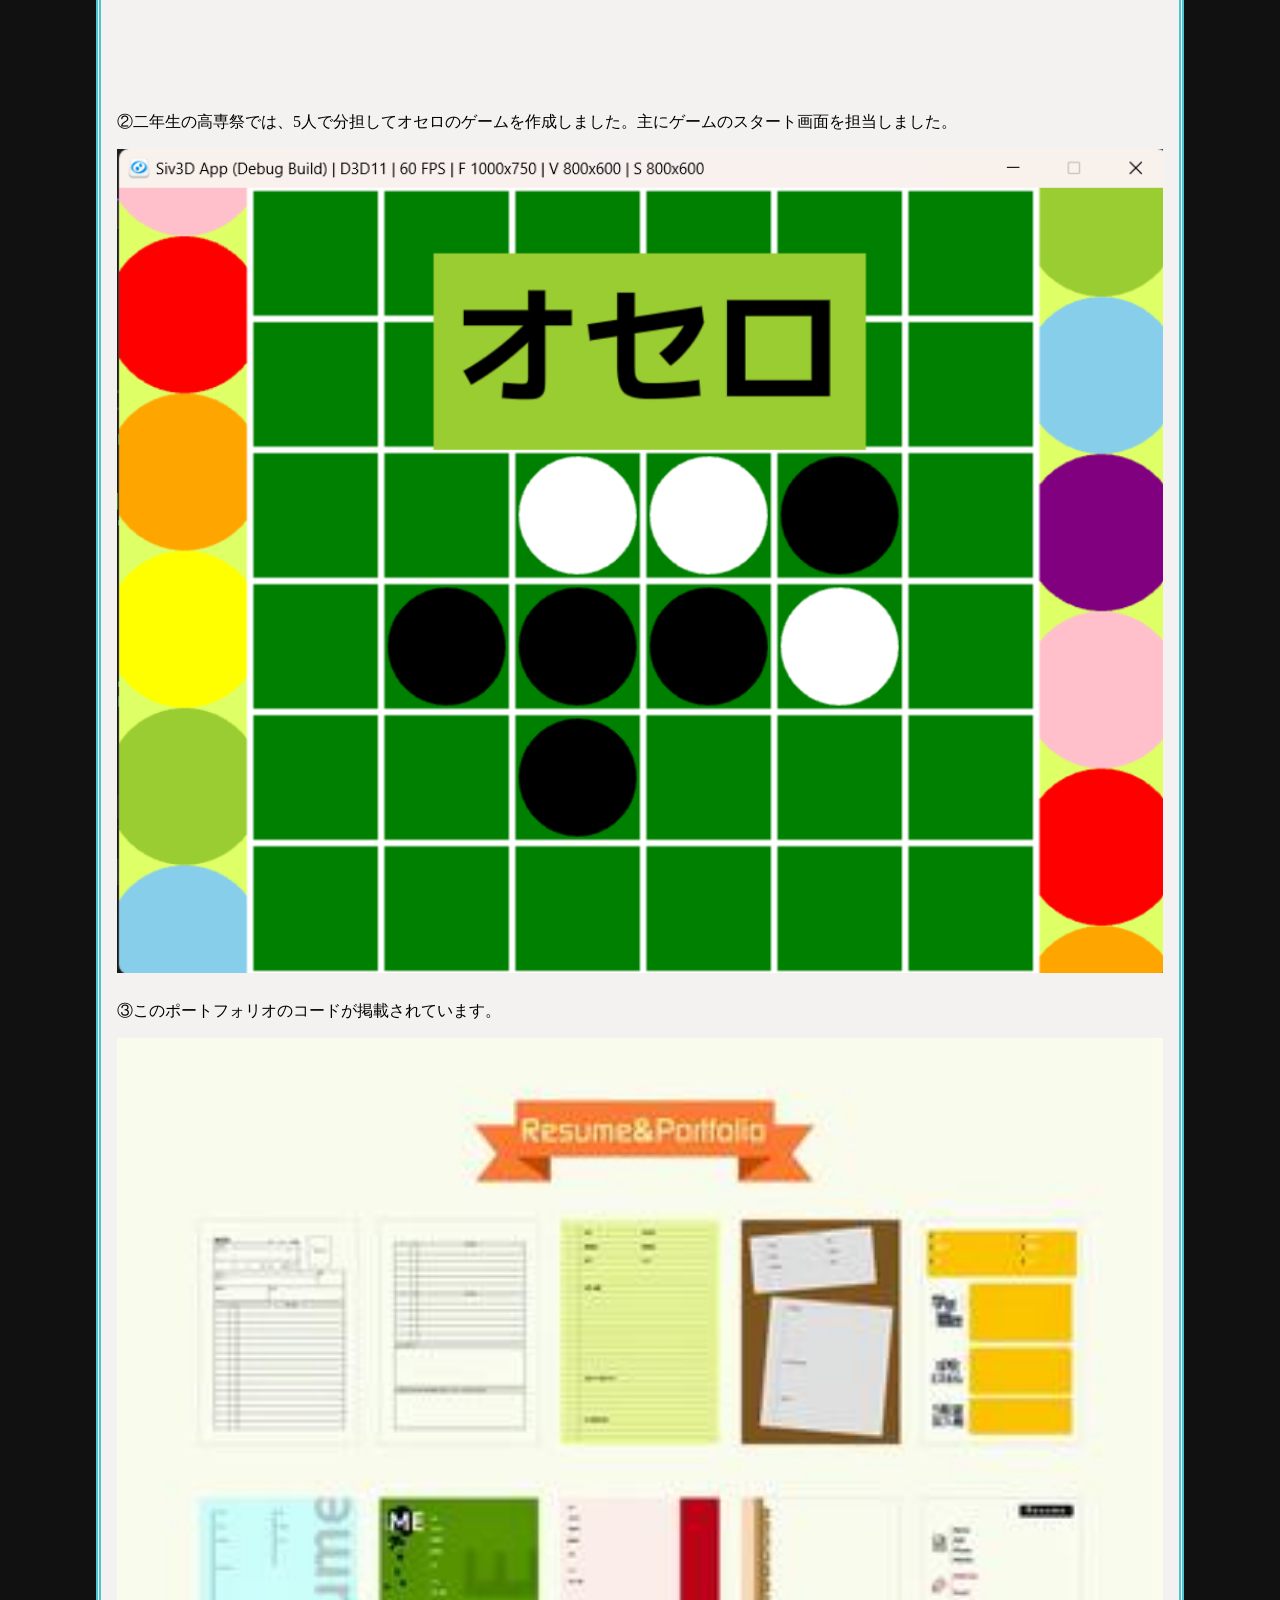
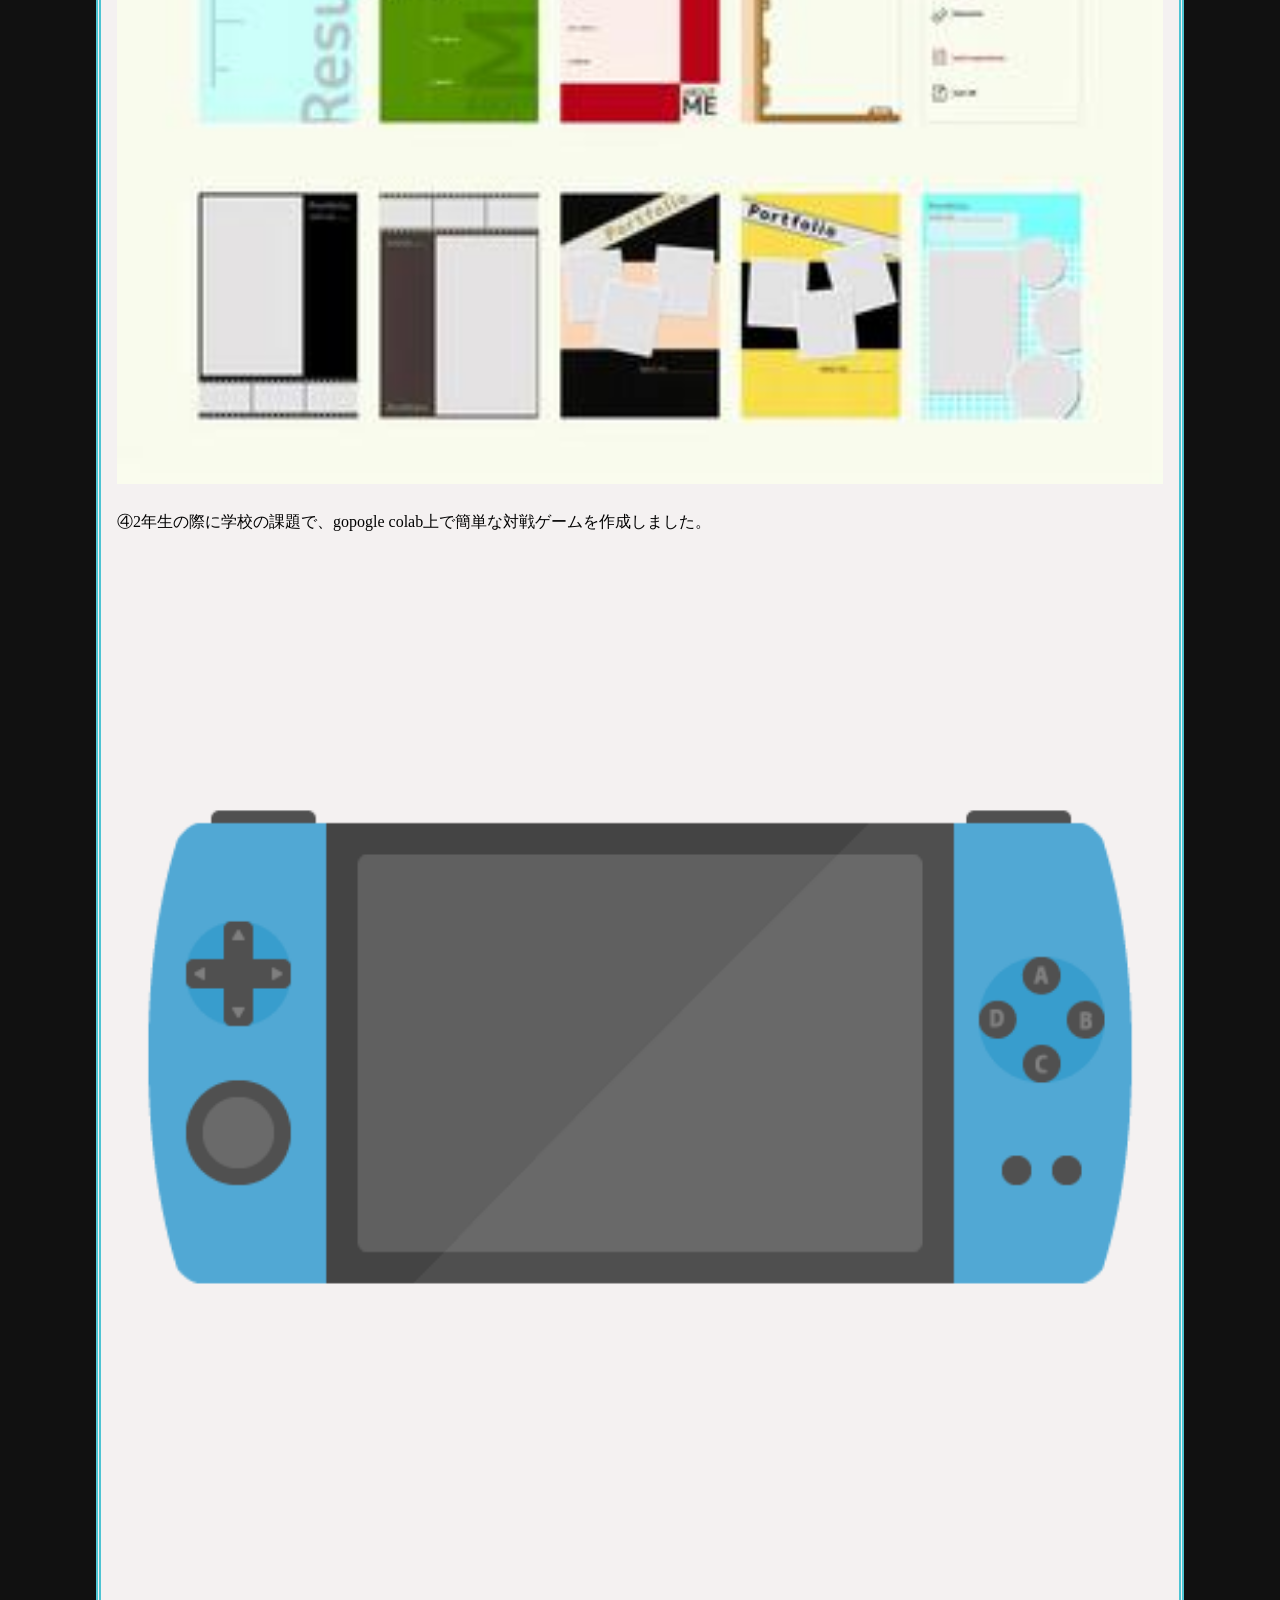
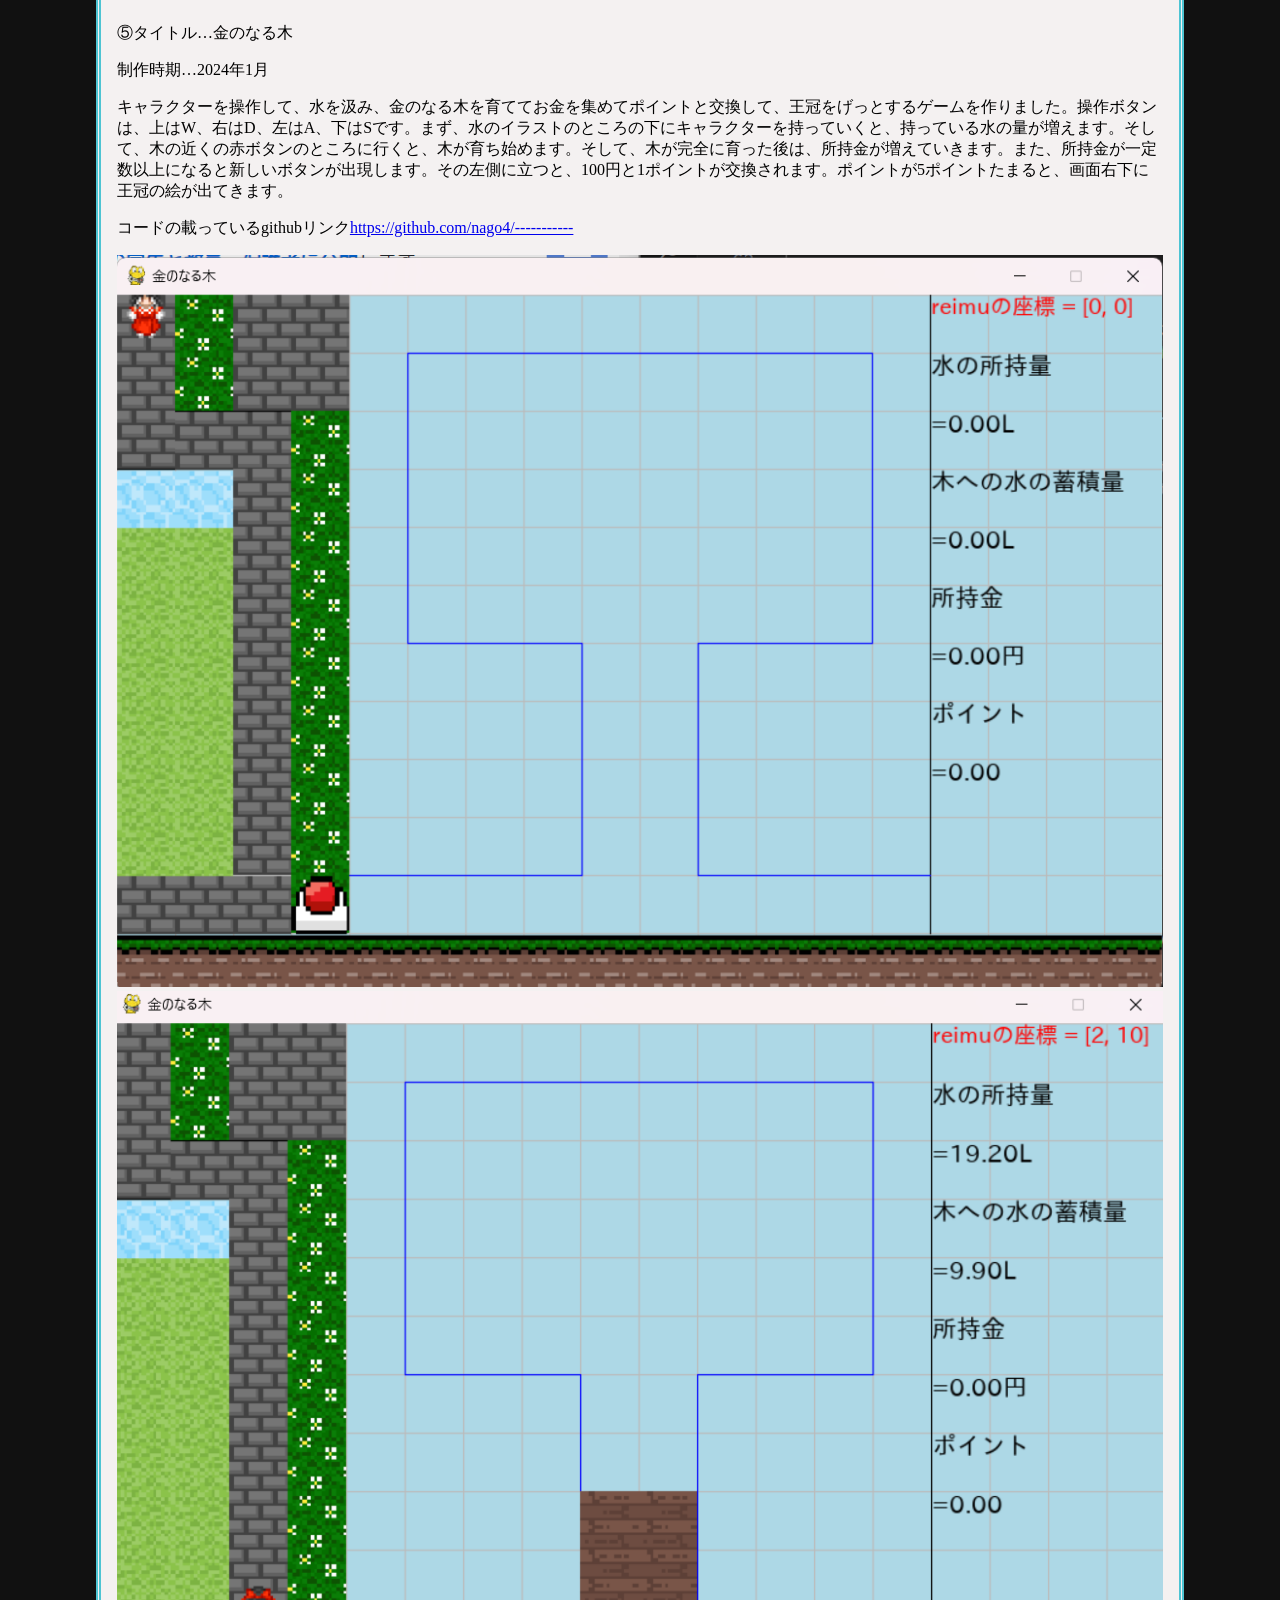
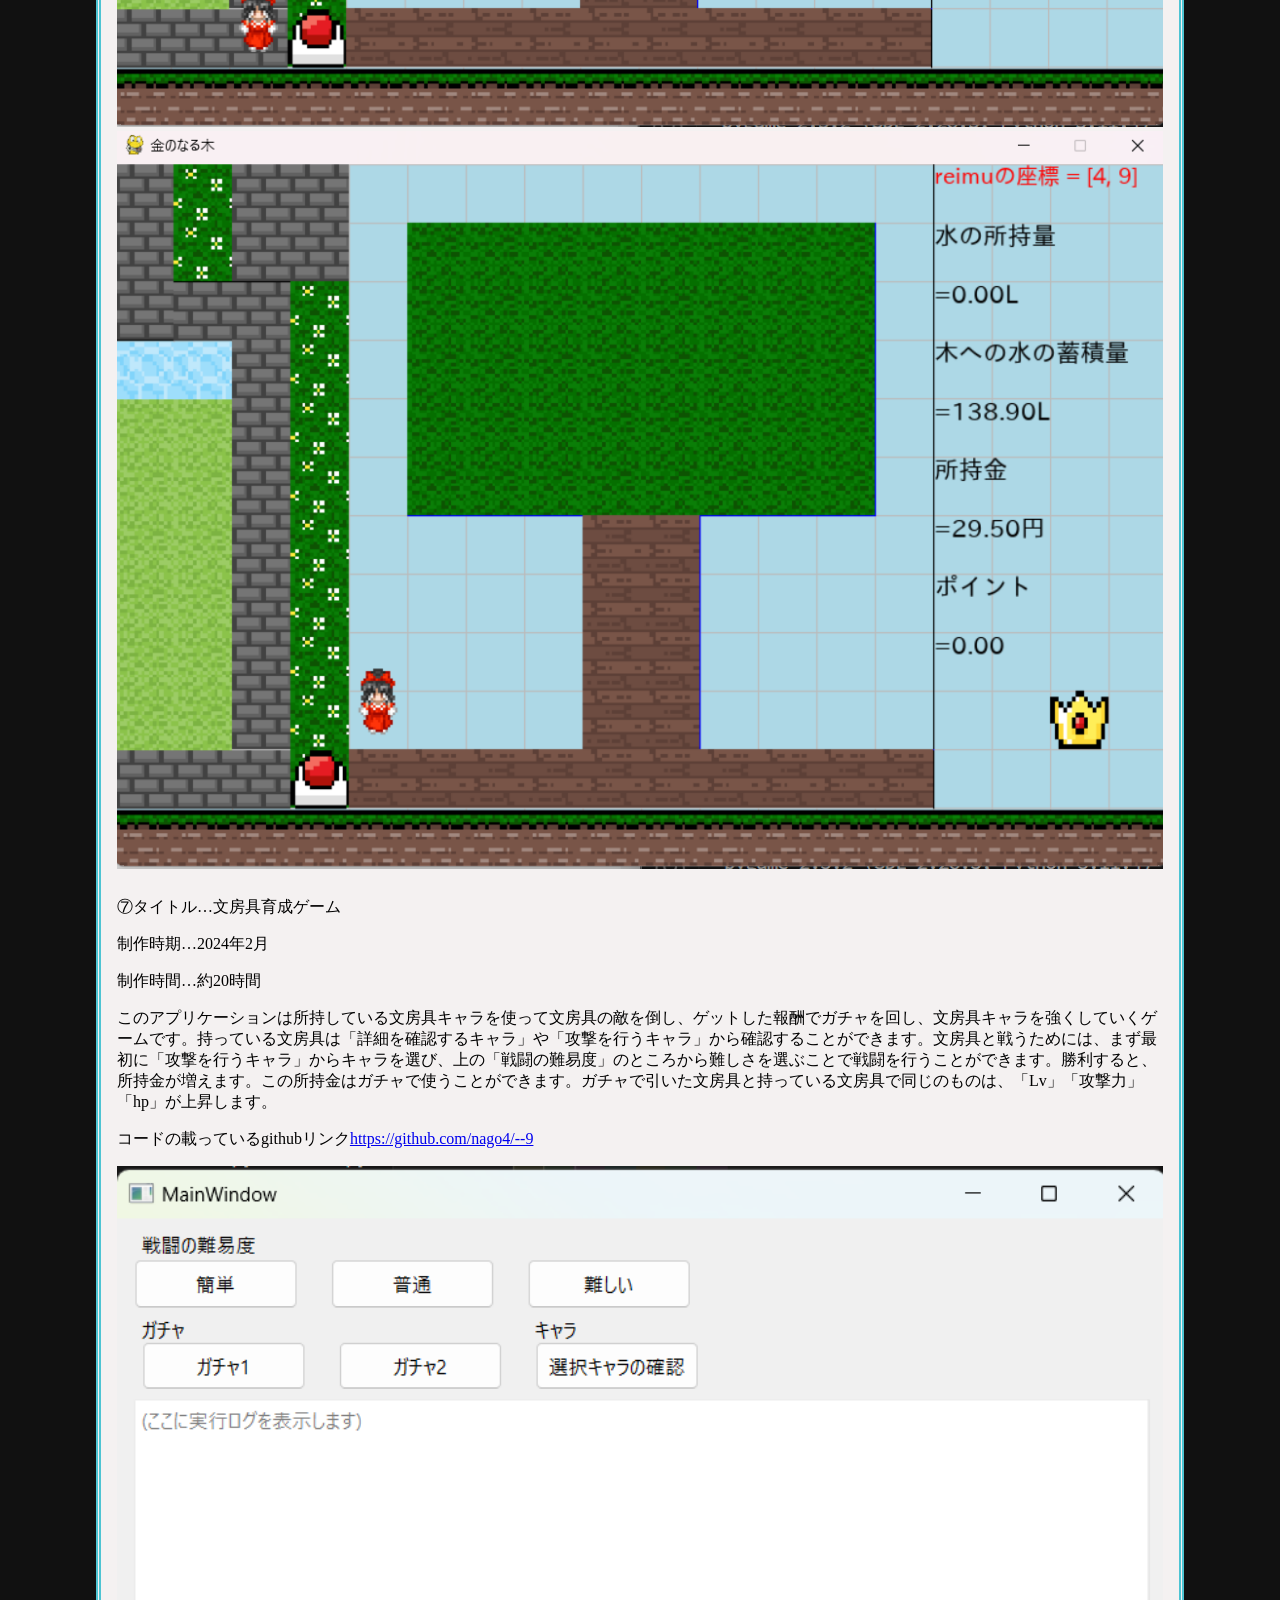
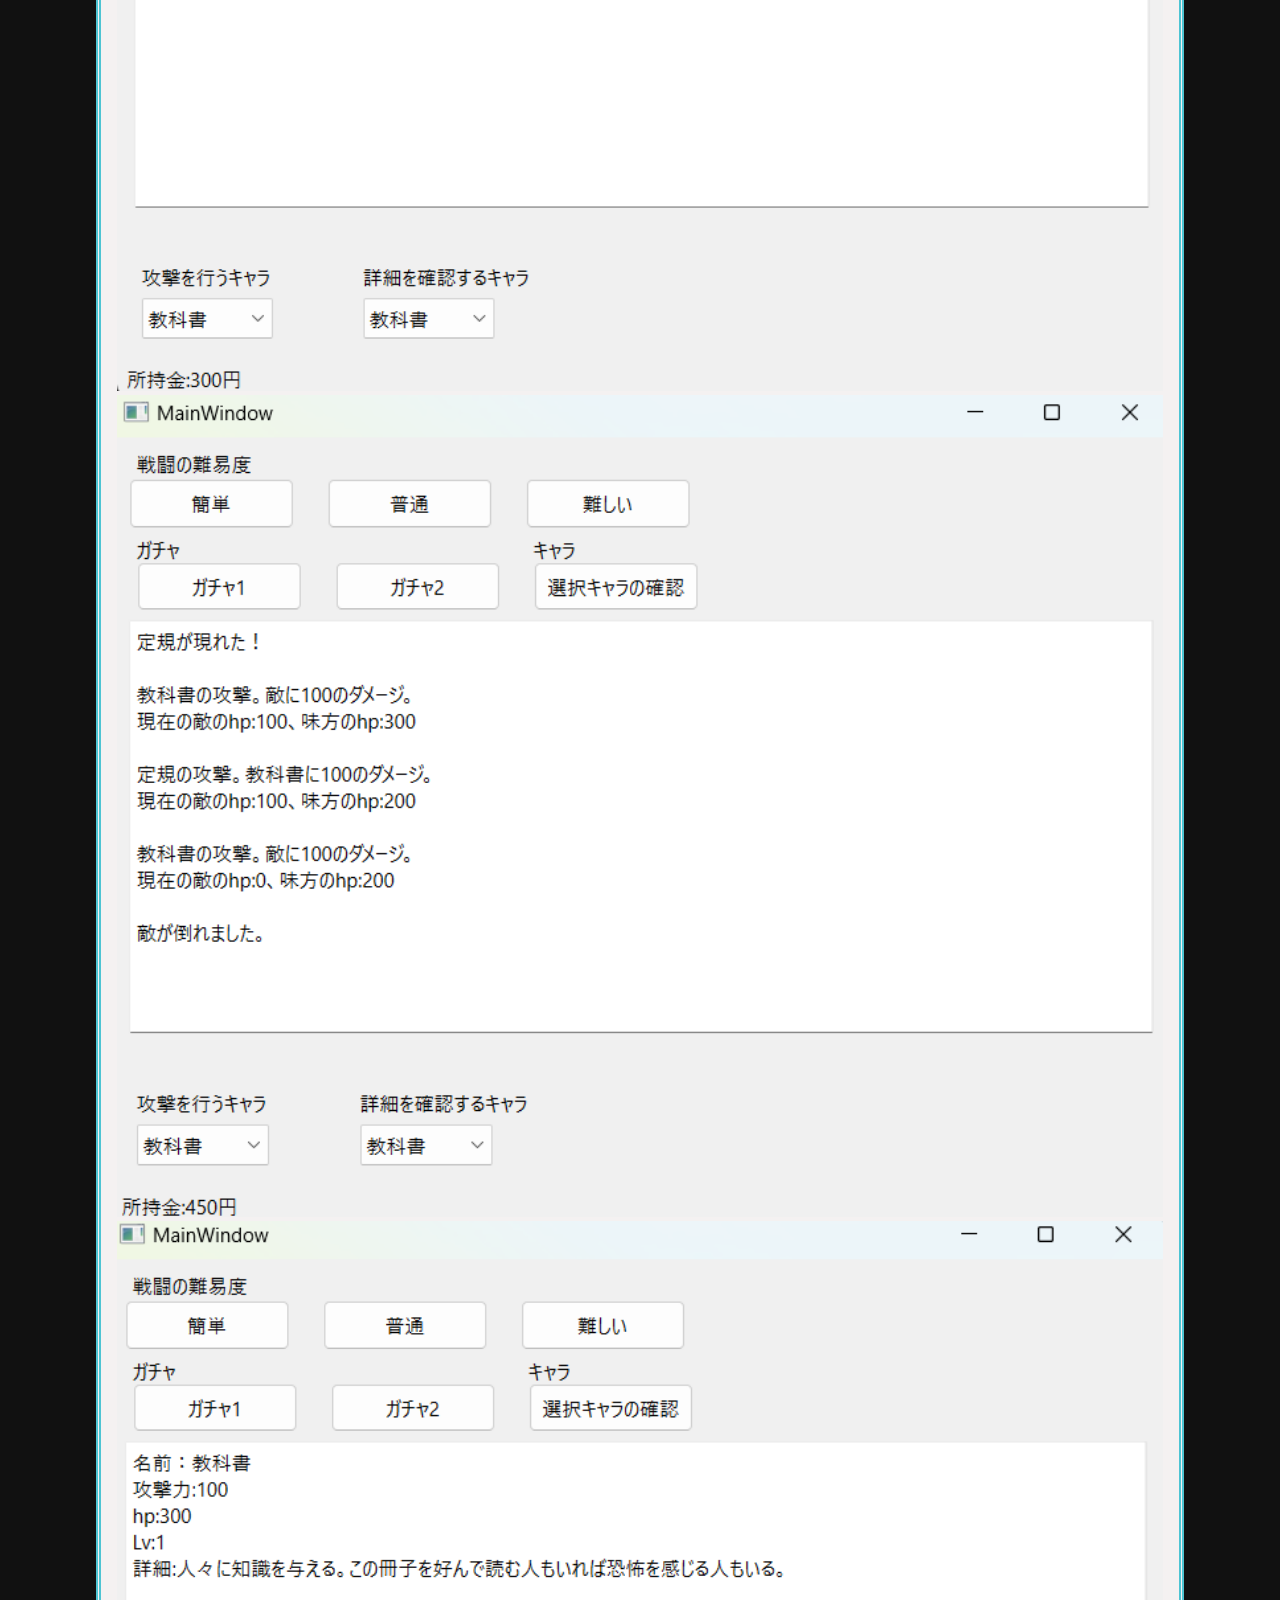
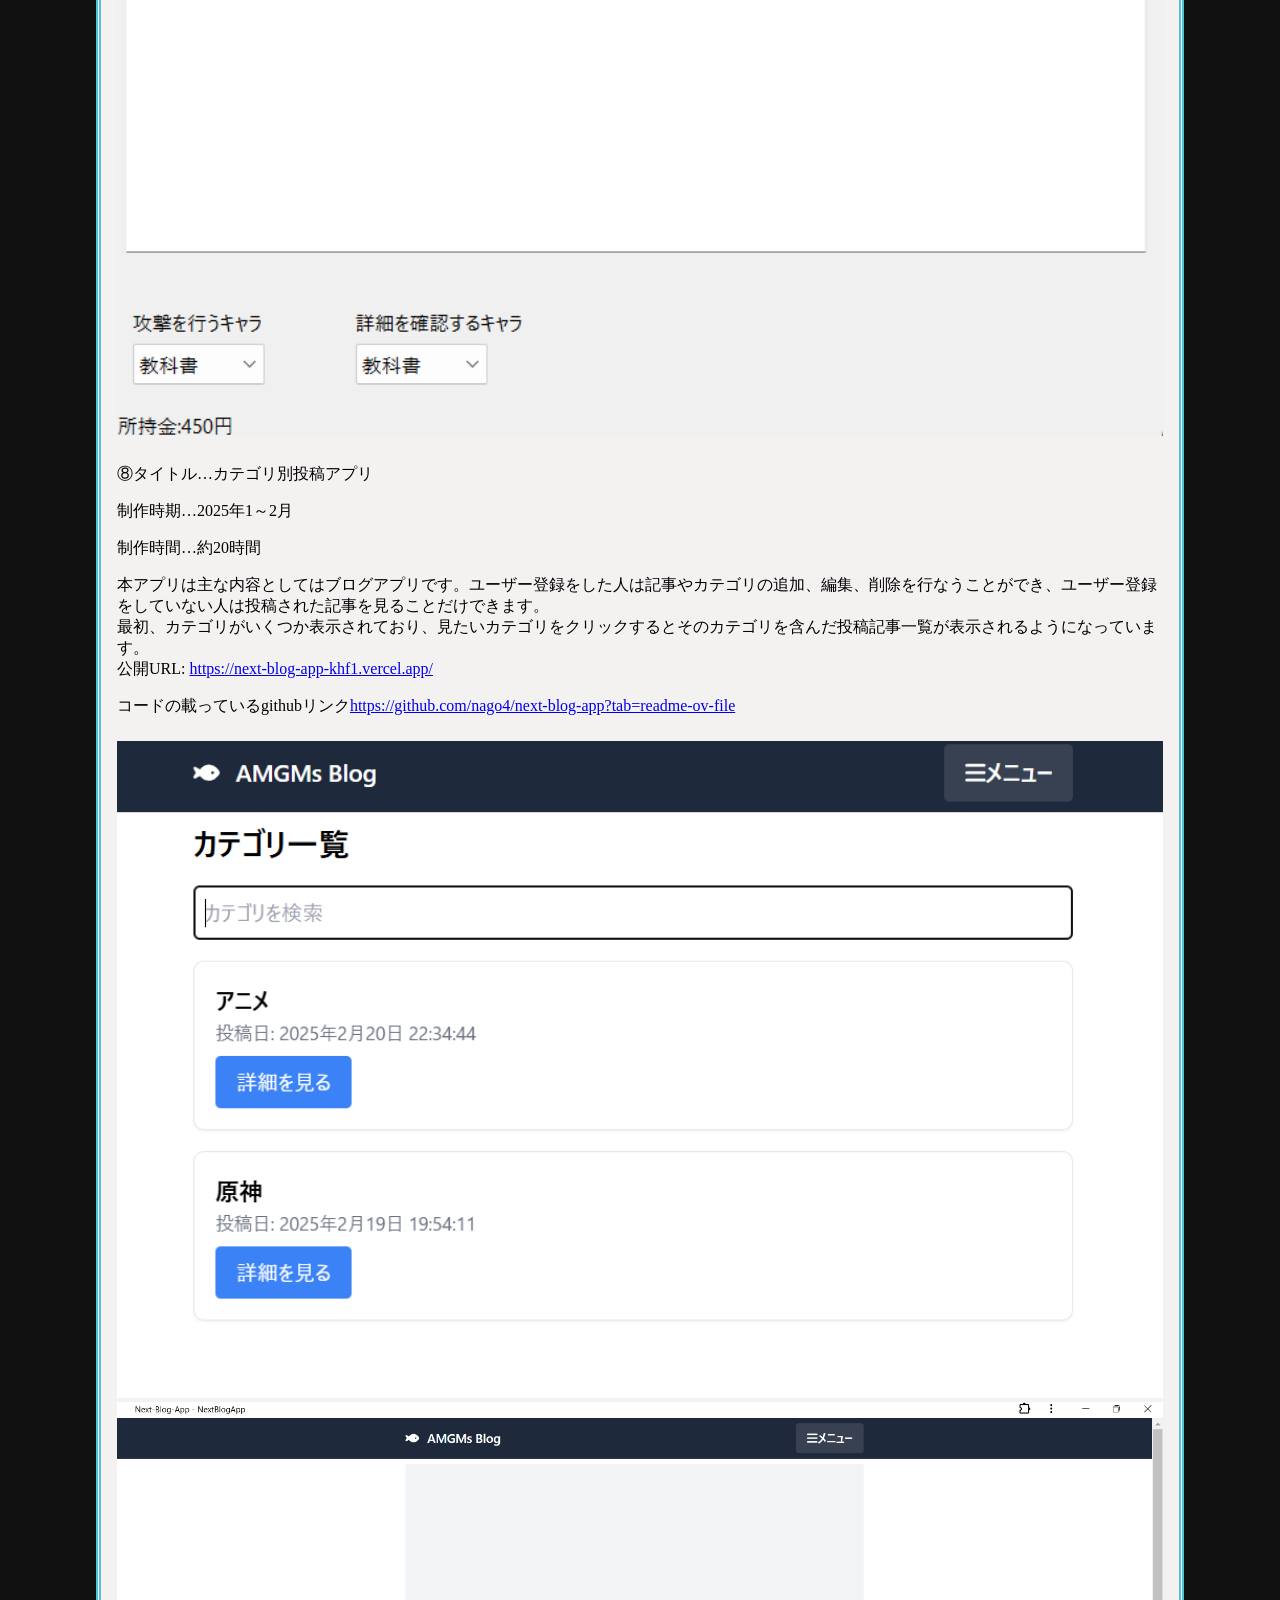
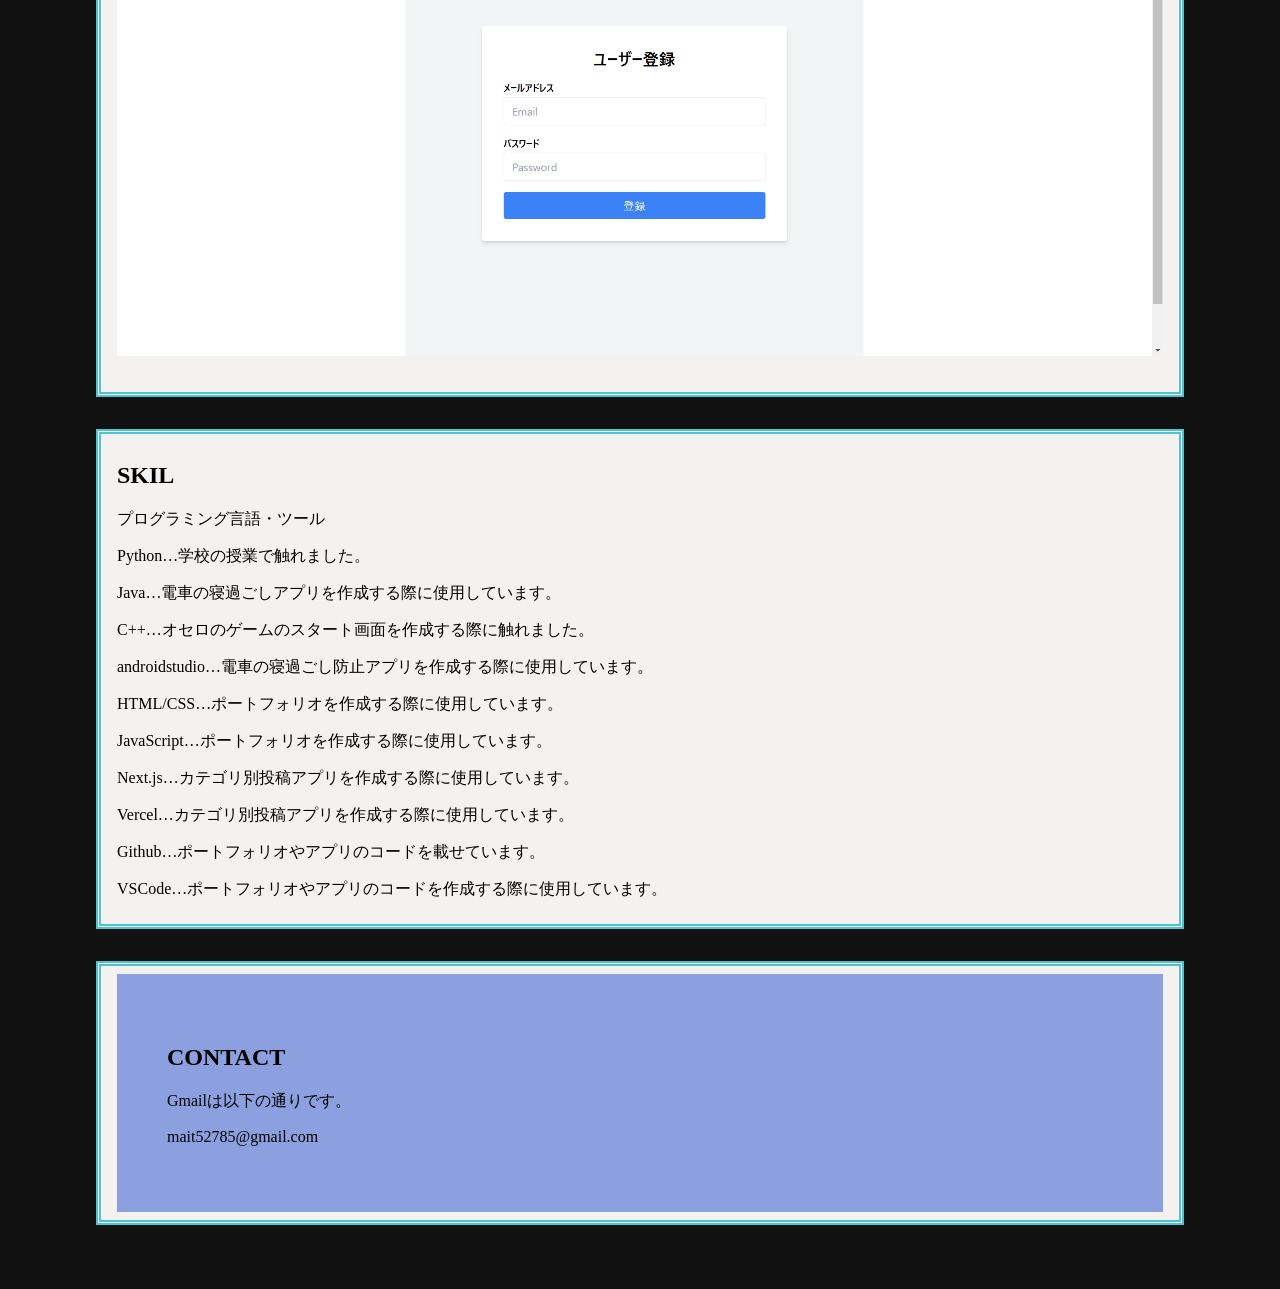
==== commit e0acec9b: "デザイン変更" ====
--- a/index.html
+++ b/index.html
@@ -1,37 +1,37 @@
 <!DOCTYPE html>
 <html lang="ja">
-<head>
-    <meta charset="UTF-8">
-    <meta name="viewport" content="width=device-width, initial-scale=1.0">
-    <title>My Portfolio</title>
-    <link rel="stylesheet" type="text/css" href="main.css">
-    <link rel="stylesheet" type="text/css" href="slick.css">
-    <link rel="stylesheet" type="text/css" href="slick-theme.css">
-    <script src="index.js"></script>
-</head>
+    <head>
+        <meta charset="UTF-8">
+        <meta name="viewport" content="width=device-width, initial-scale=1.0">
+        <title>My(mai's) Portfolio</title>
+        <link rel="stylesheet" href="style.css">
+        <link rel="preconnect" href="https://fonts.googleapis.com">
+        <link rel="preconnect" href="https://fonts.gstatic.com" crossorigin>
+        <link href="https://fonts.googleapis.com/css2?family=Winky+Rough:ital,wght@0,300..900;1,300..900&display=swap" rel="stylesheet">
+    </head>
 <body>
     <header id="title">
-        <div class="container">
-            <h1 class="title">My(mai's) PORTFOLIO</h1>
-            <h3>こんにちは、My(mai's) PORTFOLIOへようこそ</h3>
-        </div>
+        <h1 class="title1">My(mai's) Portfolio</h1>
+        <h3 class="title2"><span id="greeting"></span>My(mai's) PORTFOLIOへようこそ</h3>
     </header>
     <main>
         <!-- about -->
-        <span id="about"></span>
-            <h2 id="about">ABOUT</h2>
+         <section class="waku">
+            <h2>ABOUT</h2>
             <p>NAME: 名古田 真唯（ナゴダ マイ）</p>
             <p>PROFESSION: 高専生（大阪府立工業高等専門学校）（4年生）</p>
+        </section>
         <!-- career -->
-        <span id="career"></span>
+        <section class="waku">
             <h2 id="career">CAREER</h2>
             <p>2022/4: 大阪府立工業高等専門学校（大阪高専）入学</p>
             <p>2023/4: 知能情報コースに入る</p>
             <p>2023/12: 総合課題実験実習1で電車寝過ごし防止アプリを作成</p>
             <p>2025/3: 高専テクノゼミが主催する街づくりのイベントで梅田ダンジョン攻略システムを作成</p>
+        </section>
         
         <!-- works -->
-        <span id="works"></span>
+        <section class="waku">
             <h2 id="works">WORKS</h2>
             <p>今までに作成したプログラムを掲載しています。写真をクリックすることでそのコードをGithub上でご覧いただけます。</p>
             <div class="work-item">
@@ -94,20 +94,11 @@
                 <div class="your-class"><div><img src="./images/ブログアプリ.png" alt="カテゴリ別投稿アプリ"></div>
                 <div><img src="./images/ブログアプリ2.png" alt="カテゴリ別投稿アプリ"></div></div>
             </div>
+        </section>
 
-            <!--<div class="work-item">
-                <p>⑨梅田ダンジョン攻略システム</p>
-                <p>制作時期…2025年2月～3月</p>
-                <p>高専テクノゼミが主催する街づくりのイベントで梅田ダンジョン攻略システムを作成しました。</p>
-            </div>
-            <label>
-                <span>梅田ダンジョン攻略システムとは</span>
-                <input type="checkbox" name="checkbox">
-              <div id="popup"><img src="https://assets.techacademy.jp/public/logo.png" alt="TechAcademy" /></div>
-              </label>-->
-              
-              <!-- skill -->
-            <h2 id="skil">SKIL</h2>
+        <!-- skill -->
+        <section class="waku">
+            <h2>SKIL</h2>
             <p>プログラミング言語・ツール</p>
             <p>Python…学校の授業で触れました。</p>
             <p>Java…電車の寝過ごしアプリを作成する際に使用しています。</p>
@@ -119,13 +110,15 @@
             <p>Vercel…カテゴリ別投稿アプリを作成する際に使用しています。</p>
             <p>Github…ポートフォリオやアプリのコードを載せています。</p>
             <p>VSCode…ポートフォリオやアプリのコードを作成する際に使用しています。</p>
+        </section>
 
-            <span id="contact"></span>
+        <section class="waku">
             <div class="contact">
-            <h2 id="contact" >CONTACT</h2>
-            <p>Gmailは以下の通りです。</p>
-            <p>mait52785@gmail.com</p>
-            </div>
+                <h2 id="contact" >CONTACT</h2>
+                <p>Gmailは以下の通りです。</p>
+                <p>mait52785@gmail.com</p>
+                </div>
+        </section>
 
     </main>
     <footer>
@@ -133,14 +126,6 @@
             <a href="#title">トップへ戻る</a>
         </div>
     </footer>
-    <script type="text/javascript" src="slick/jquery-1.11.0.min.js"></script>
-    <script type="text/javascript" src="slick/jquery-migrate-1.2.1.min.js"></script>
-    <script type="text/javascript" src="slick/slick.min.js"></script>
-    <script type="text/javascript">
-        $(document).ready(function(){
-            $('.your-class').slick({
-            });
-        });
-    </script>
 </body>
+<script src="time.js"></script>
 </html>
--- a/style.css
+++ b/style.css
@@ -0,0 +1,109 @@
+/*body*/
+body{
+    background-color: #111111;
+    width: 90%;
+    margin: 0 auto;
+    margin-top: 20px;
+    }
+/*header*/
+header{
+    background-color: #4d2c2c;
+    padding: 20px;
+    text-align: center;
+    background-color: #363232;
+}
+.title1{
+    font-family: "Winky Rough", sans-serif;
+    font-weight: 600;
+    font-size: 2em;
+    color: #f4f1f1;
+    background-color: #4d2c2c;
+    text-align: center;
+}
+.title2{
+    font-family: "Winky Rough", sans-serif;
+    font-weight: 600;
+    font-size: 1.2em;
+    color: #f4f1f1;
+    background-color: #593535;
+    text-align: center;
+    margin-top: 20px;
+}
+
+/*menu*/
+.move {
+    margin: 1px 0;
+    color: #fff; 
+    background-color: #3a3a3a; 
+    text-decoration: none; /* 下線をなくす */
+    text-align: center;
+    display: flex;
+    justify-content: center;
+    align-items: center;
+    width: 100%; /* 幅を親要素に合わせる */
+}
+.move:hover{
+    color: #000;
+    background-color: #c9c9c9; 
+    text-decoration: none;   
+}
+
+.subtitle{
+    font-family: "Winky Rough", sans-serif;
+    font-weight: 700;
+    font-size: 1.5em;
+    color: #121111;
+}
+
+.waku{
+    padding: 0.5em 1em;
+    margin: 2em 0;
+    border: double 5px #4ec4d3;
+    background-color: #f4f1f1;
+}
+
+main {
+    padding: 2rem;
+}
+
+
+
+.work-item {
+    margin-bottom: 1.5rem;
+}
+
+.work-item img {
+    max-width: 100%;
+    height: auto;
+}
+
+.contact {
+    background-color: #8ca0df;
+    padding: 50px;
+}
+
+.title{
+    background-color: #8cdf9a;
+    padding: 50px;
+}
+  img{
+    width:100%;
+  }
+
+  footer {
+    background: #333;
+    color: #fff;
+    text-align: center;
+    padding: 1rem 0;
+    position: fixed;
+    width: 100%;
+    bottom: 0;
+}
+
+footer a {
+    color: #fff;
+    text-decoration: none;
+}
+footer a:hover {
+    text-decoration: underline;
+}
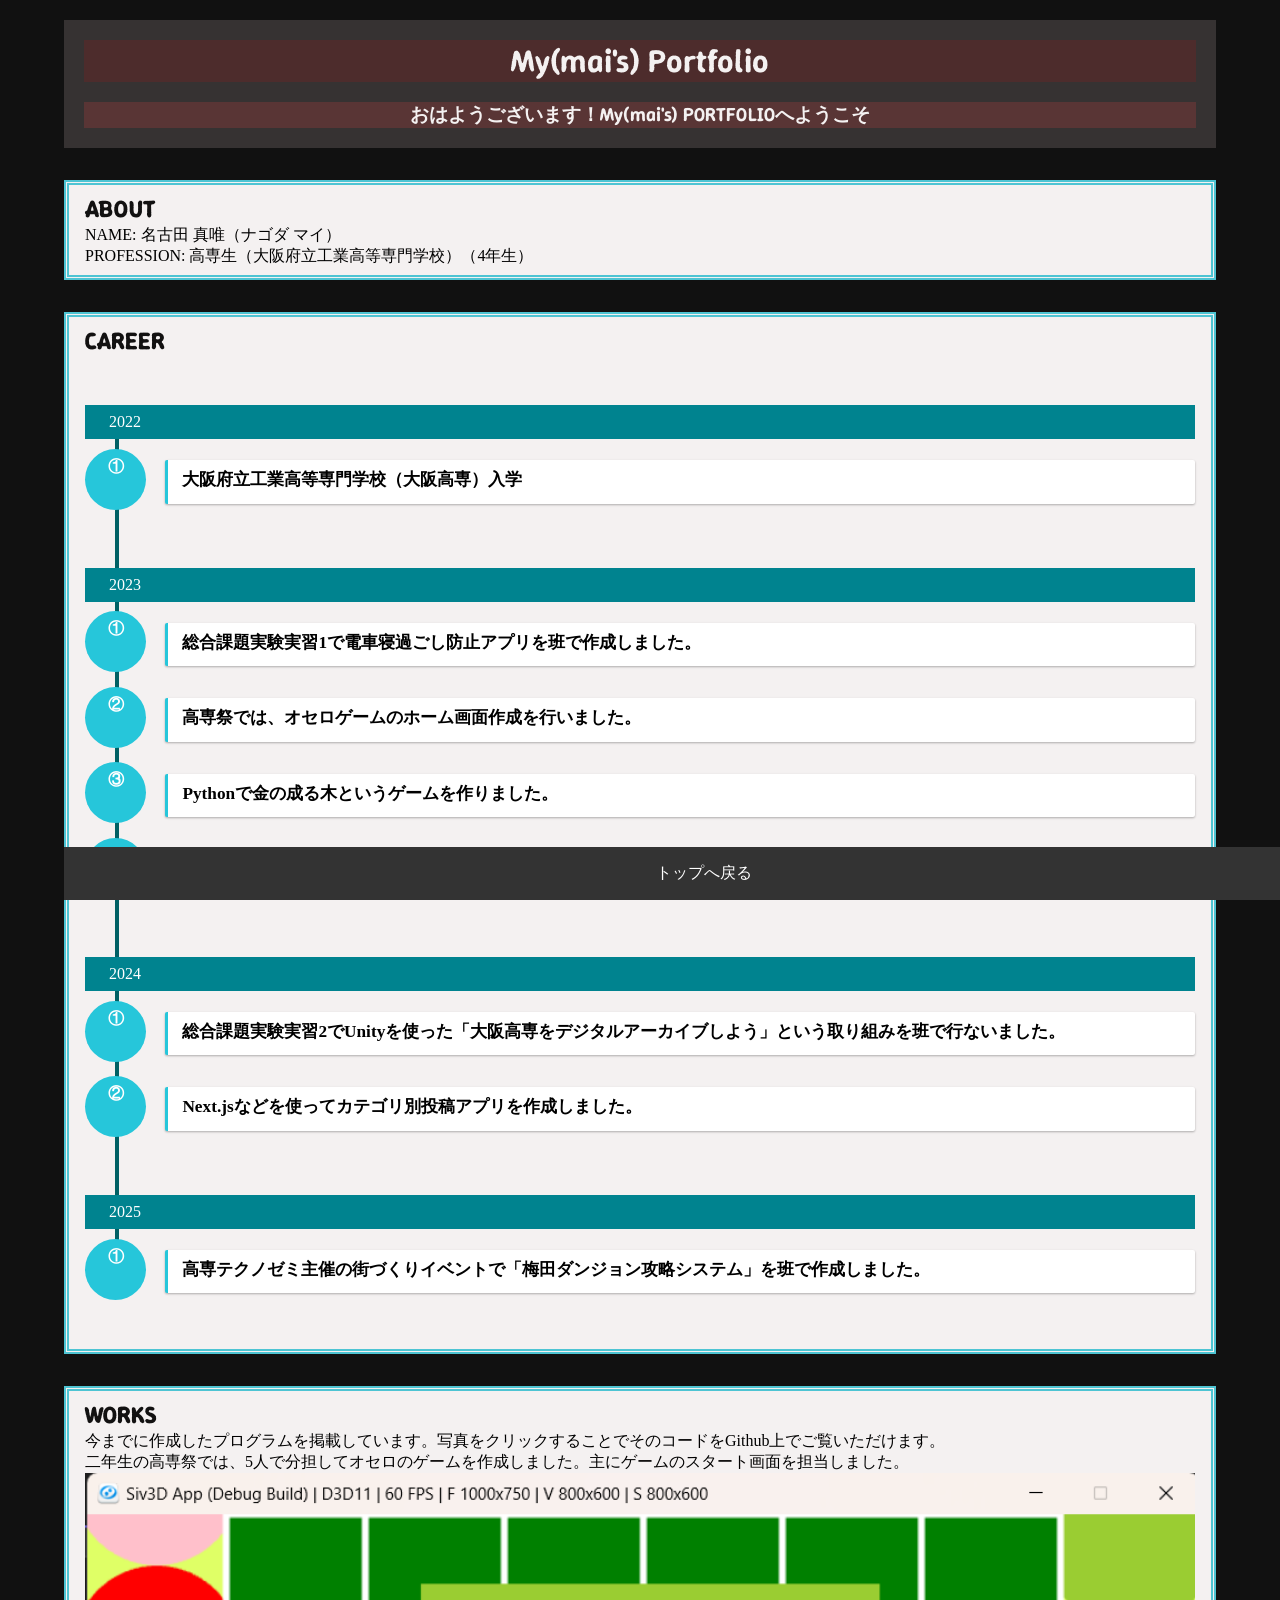
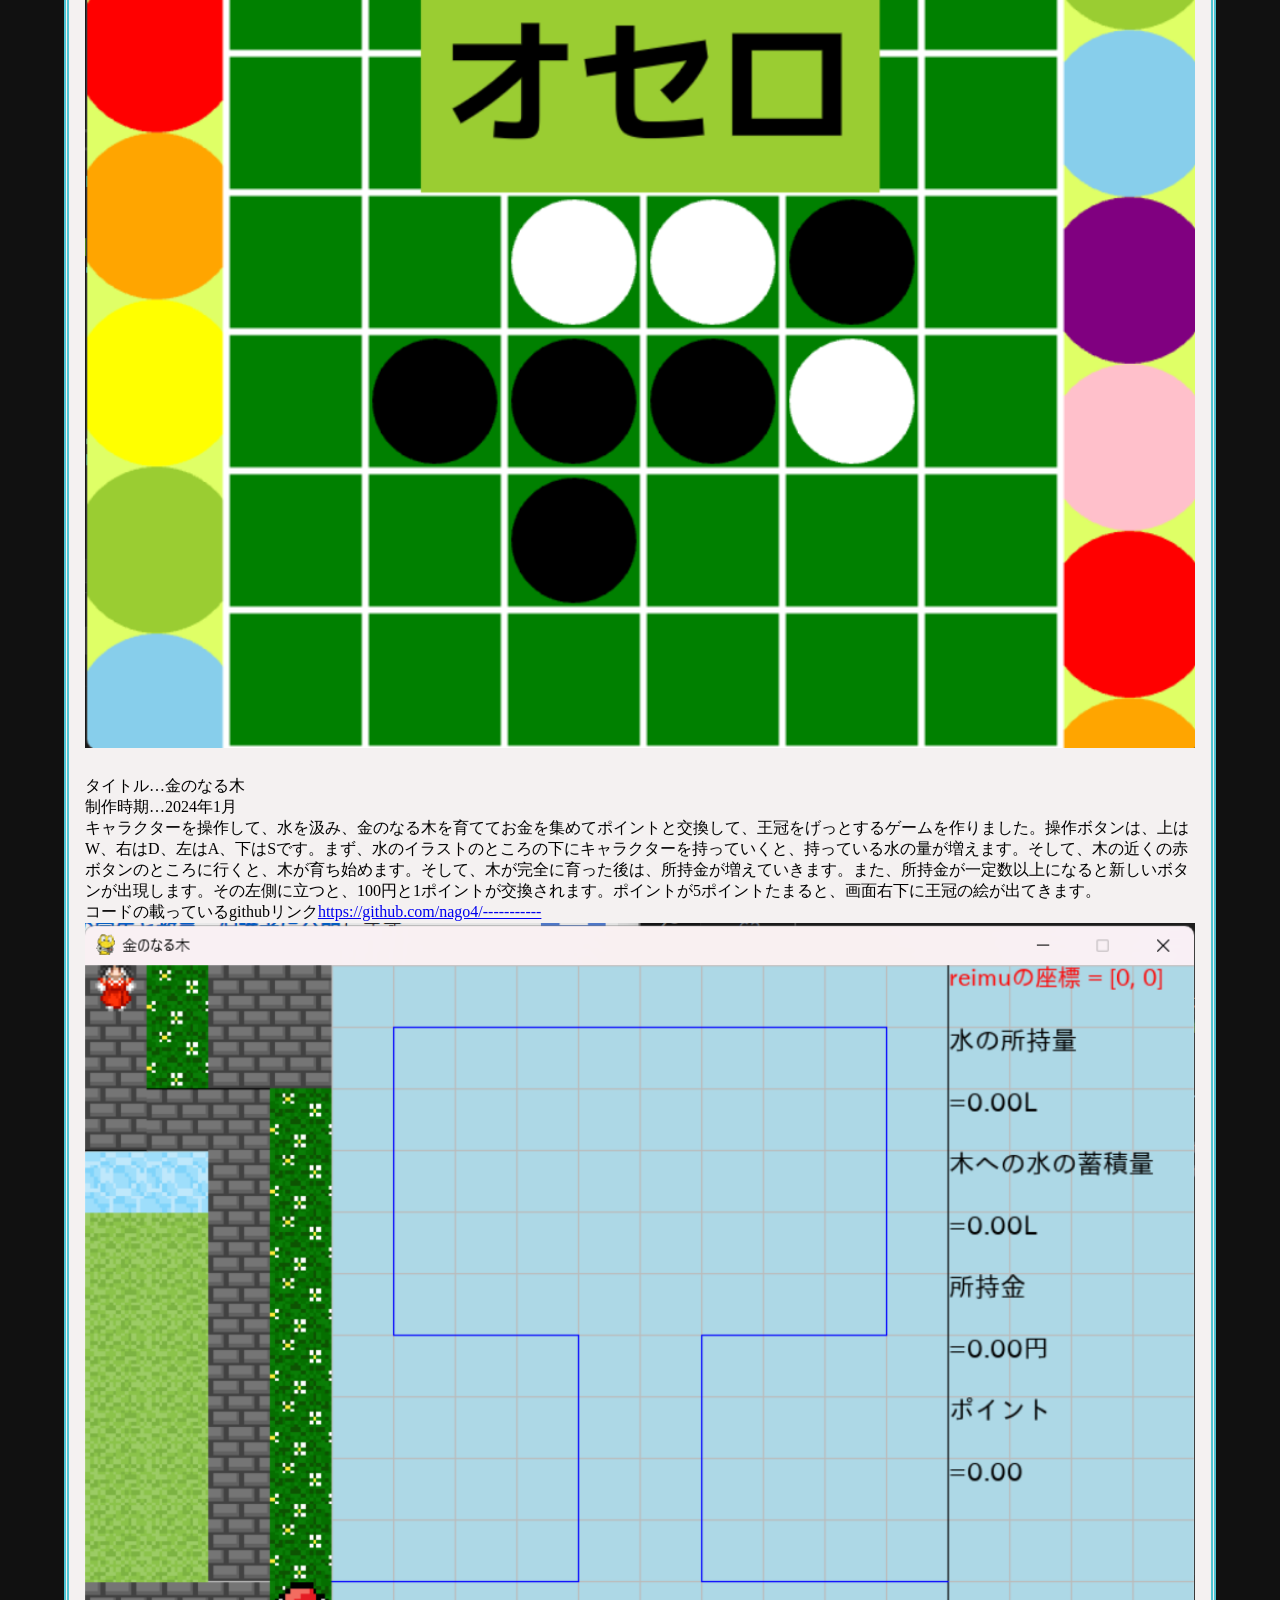
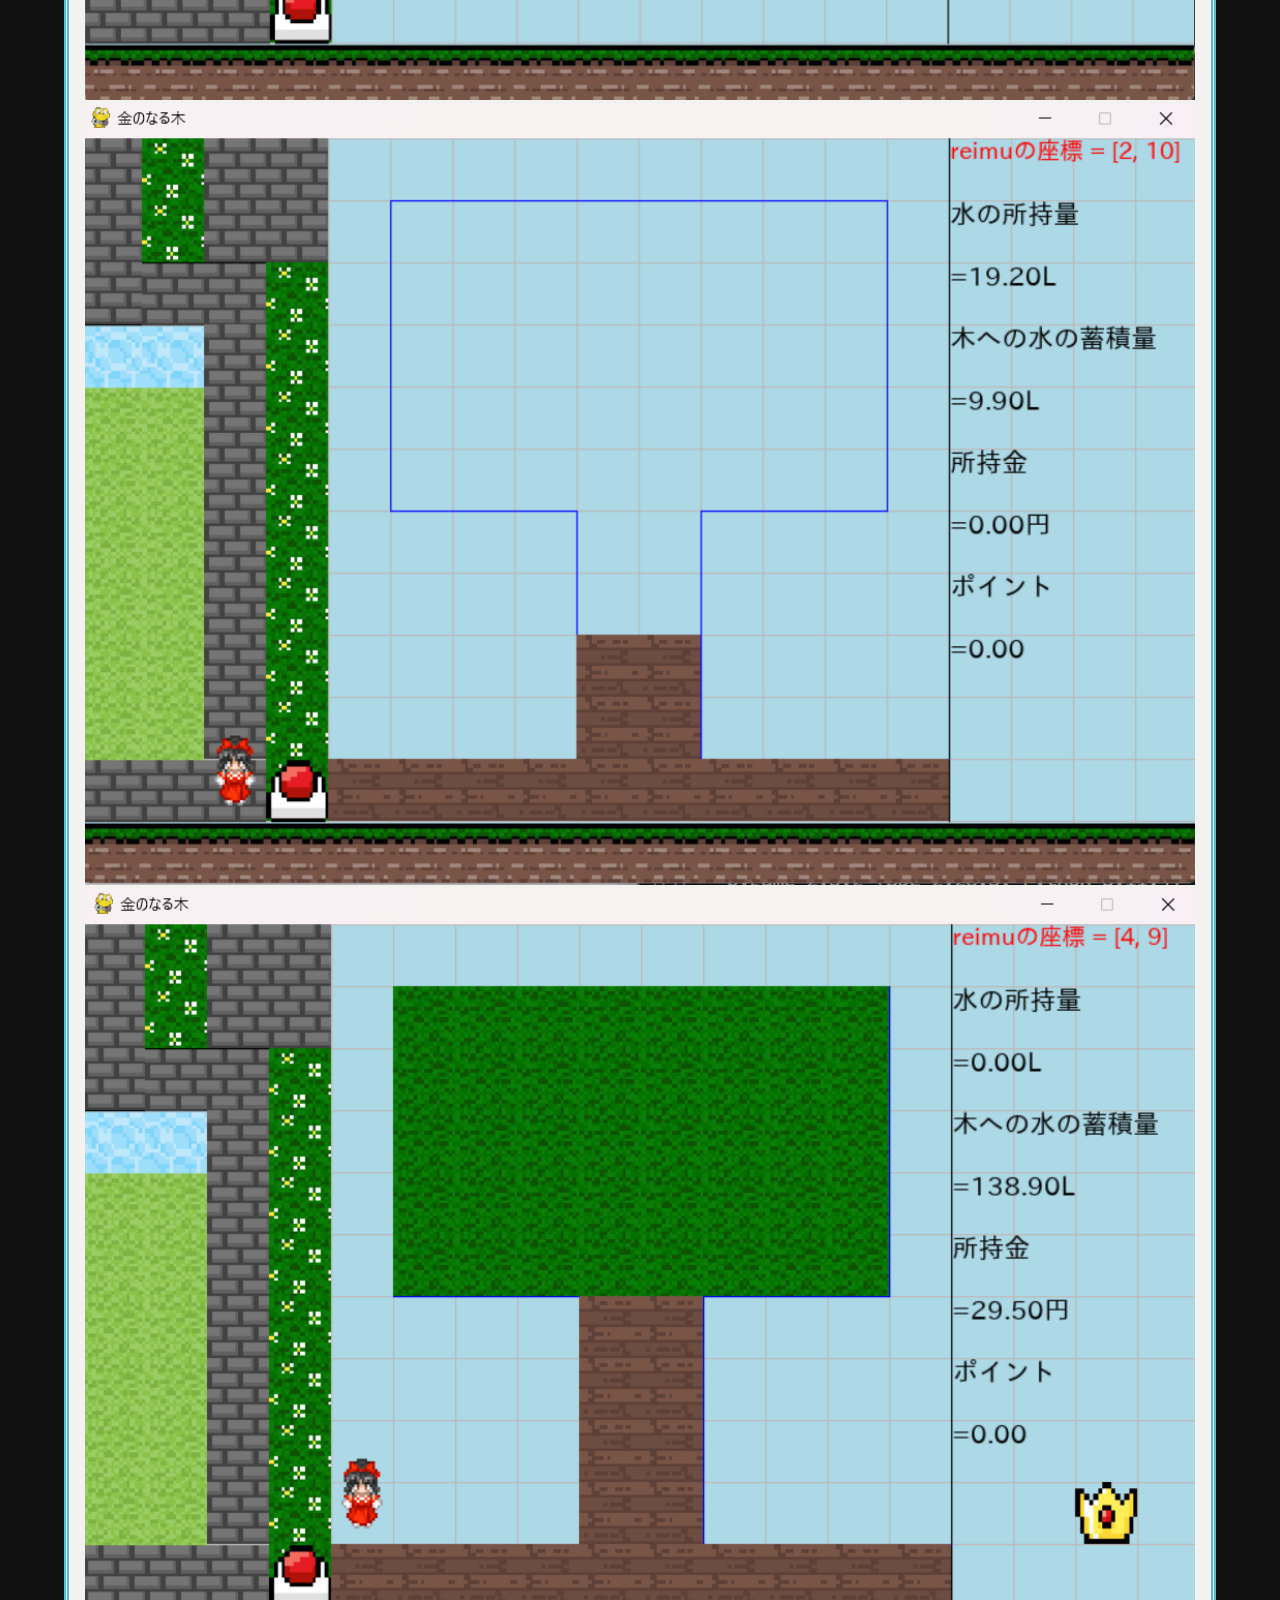
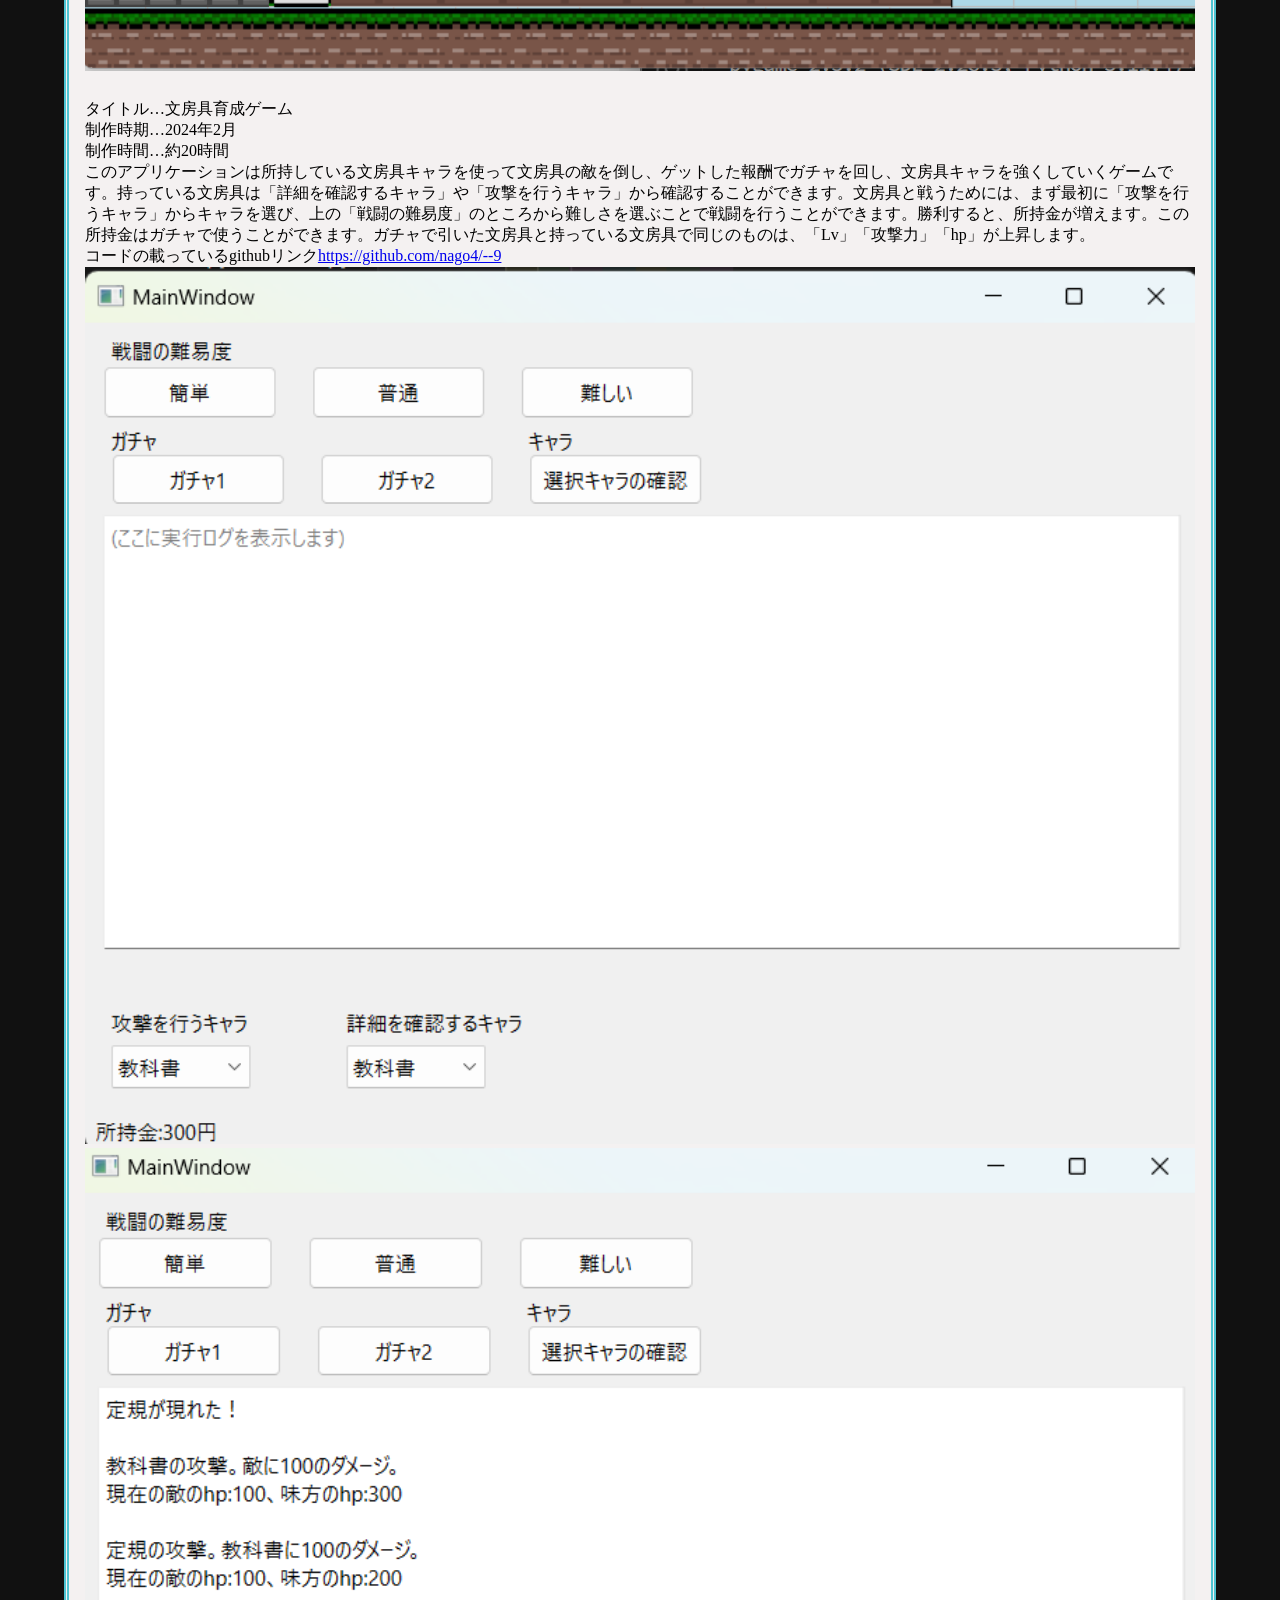
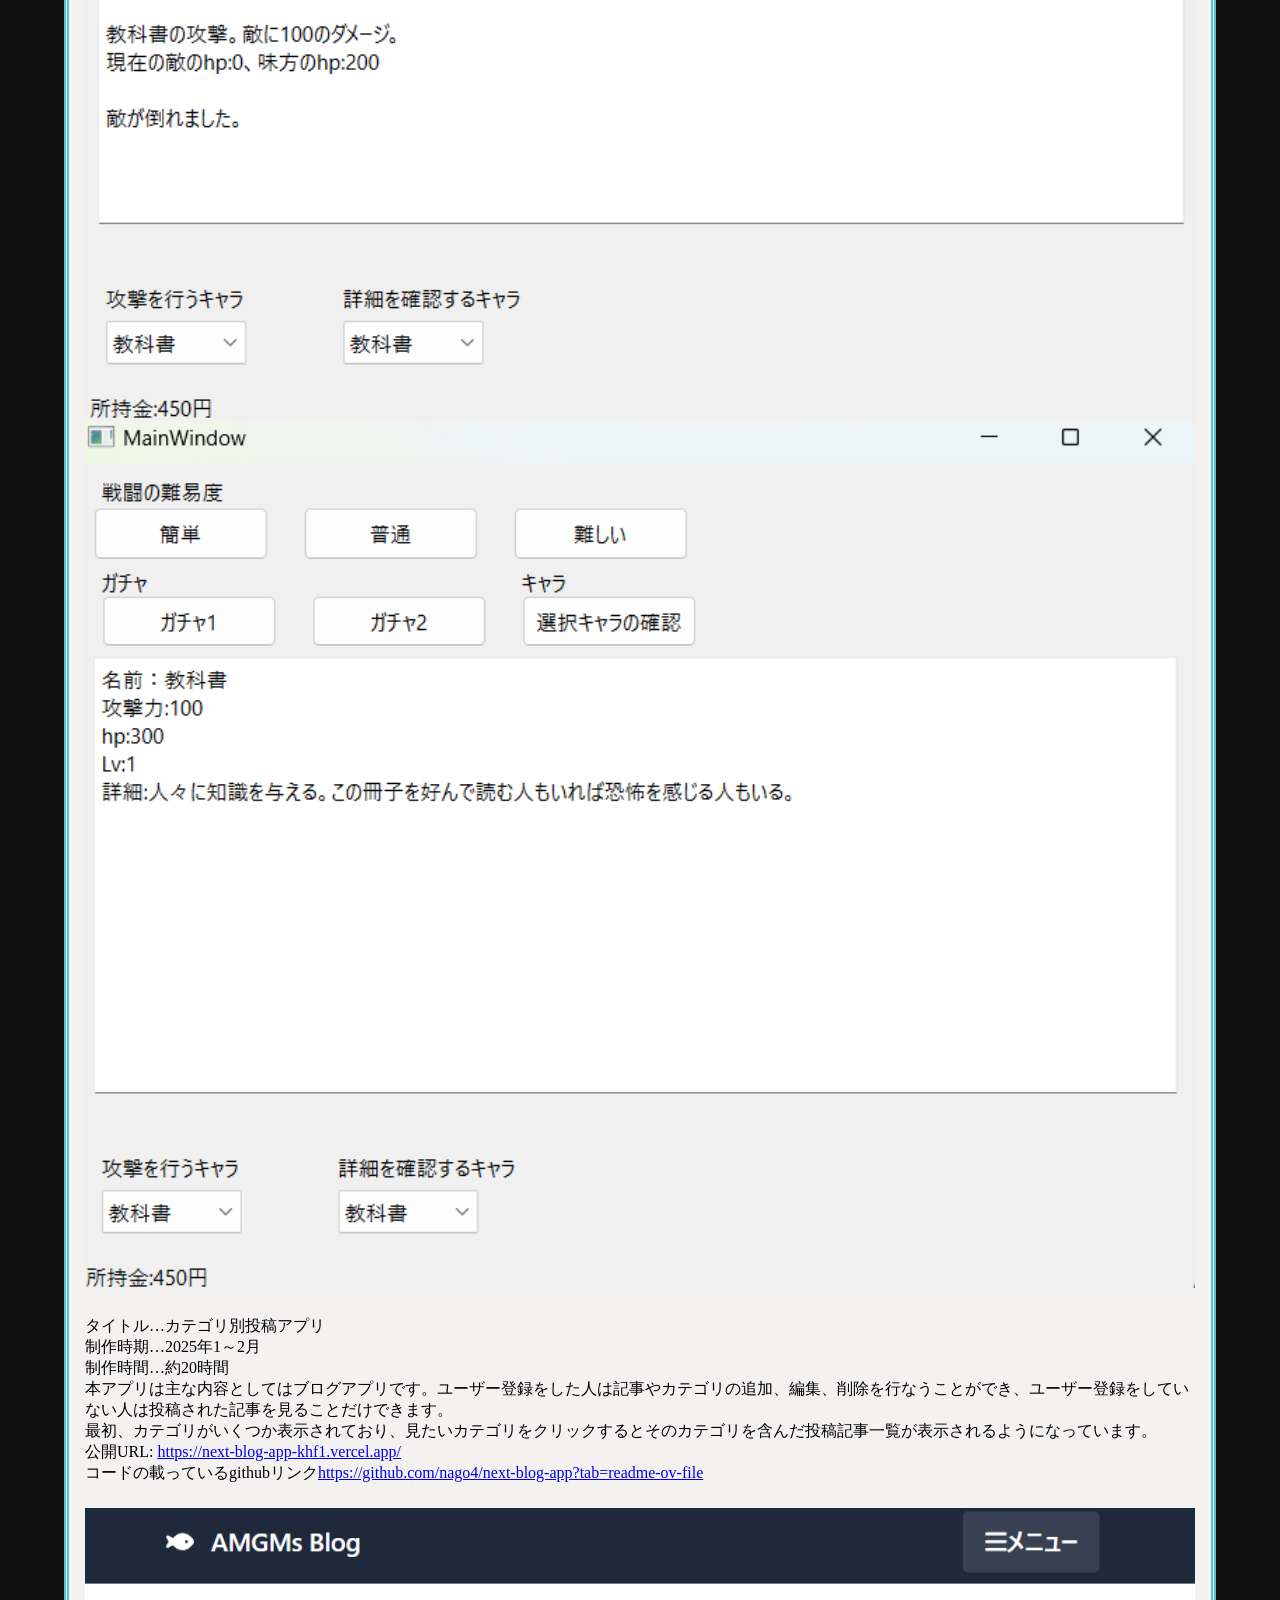
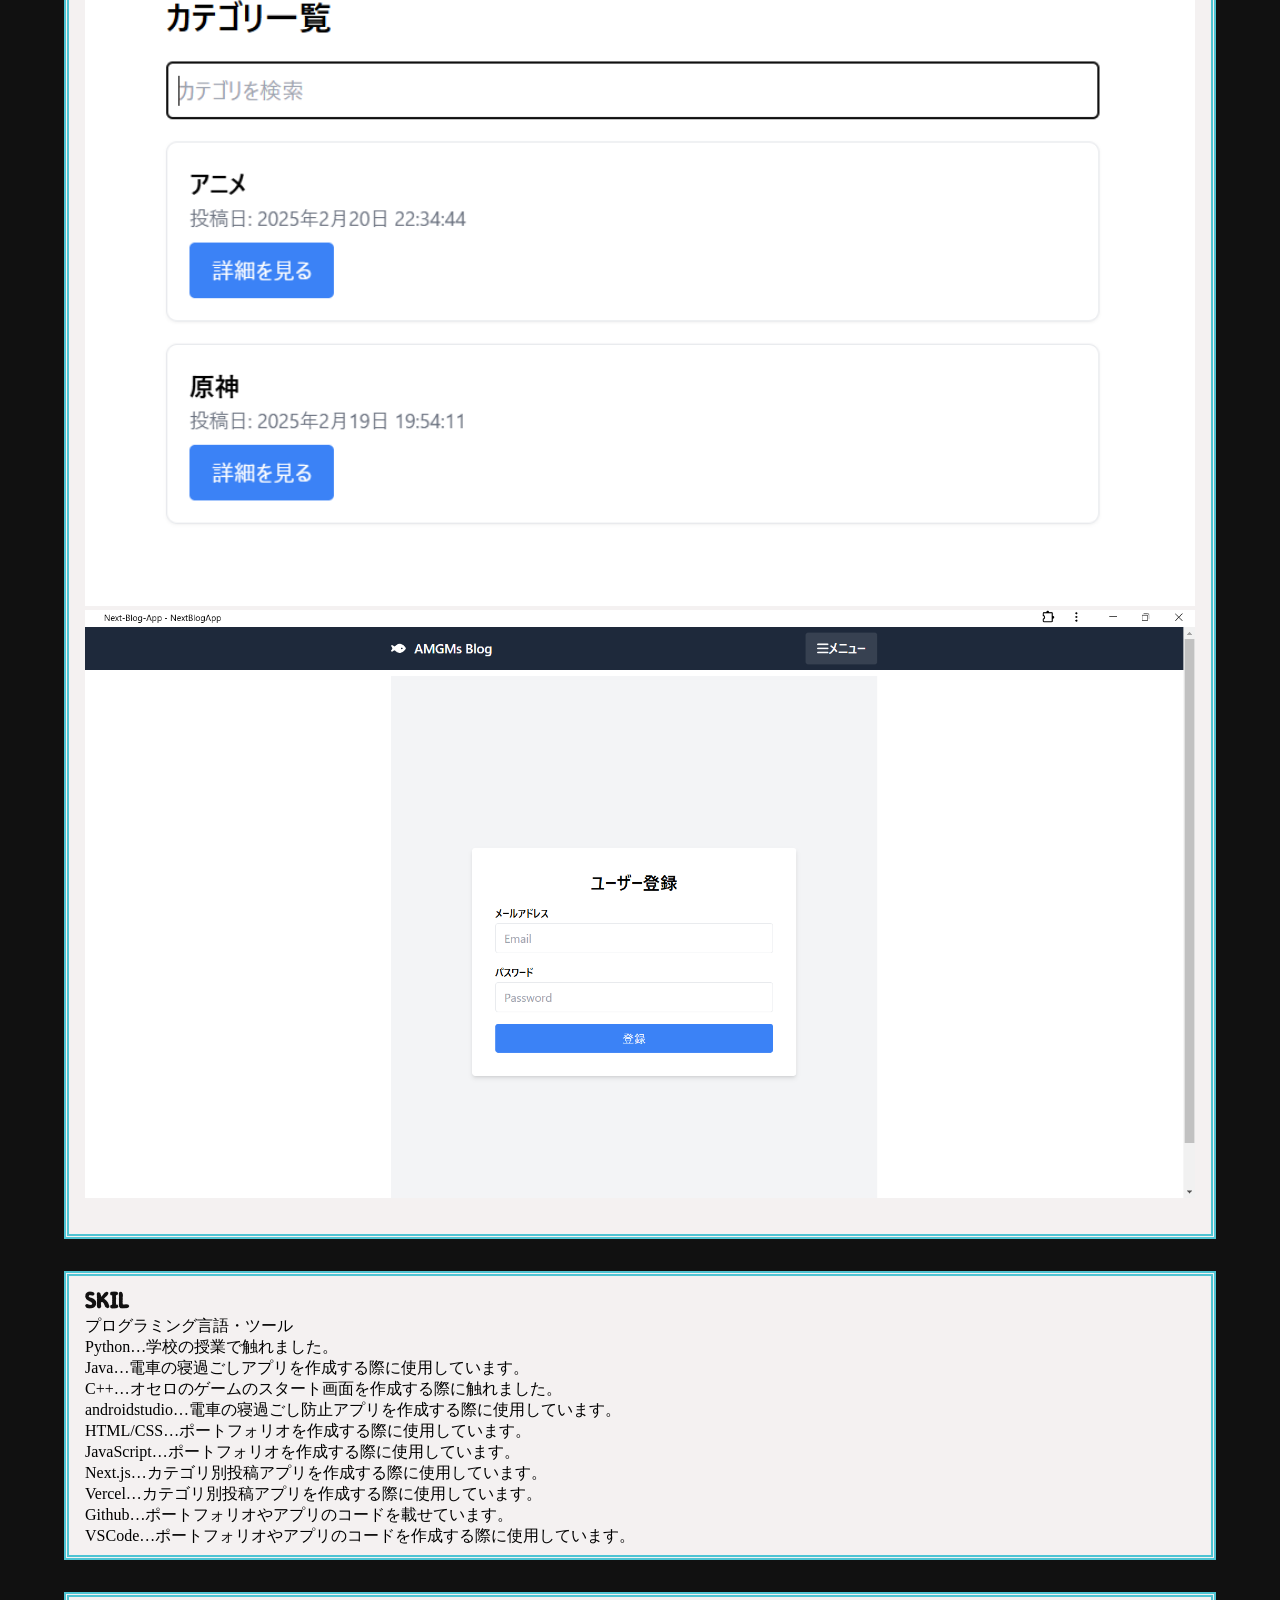
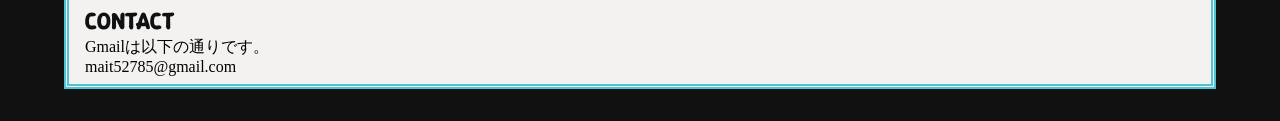
==== commit d0483ed2: "careerの部分のデザイン変更" ====
--- a/index.html
+++ b/index.html
@@ -17,49 +17,109 @@
     <main>
         <!-- about -->
          <section class="waku">
-            <h2>ABOUT</h2>
+            <h2 class="subtitle">ABOUT</h2>
             <p>NAME: 名古田 真唯（ナゴダ マイ）</p>
             <p>PROFESSION: 高専生（大阪府立工業高等専門学校）（4年生）</p>
         </section>
         <!-- career -->
         <section class="waku">
-            <h2 id="career">CAREER</h2>
-            <p>2022/4: 大阪府立工業高等専門学校（大阪高専）入学</p>
-            <p>2023/4: 知能情報コースに入る</p>
-            <p>2023/12: 総合課題実験実習1で電車寝過ごし防止アプリを作成</p>
-            <p>2025/3: 高専テクノゼミが主催する街づくりのイベントで梅田ダンジョン攻略システムを作成</p>
+            <h2 class="subtitle">CAREER</h2>
+            <div class="cp_timeline03">
+                <div class="timeline_group">
+                  <span class="time_year">2022</span>
+                  <div class="timeline_item">
+                    <div class="time">
+                      <span class="time_day">①</span>
+                    </div>
+                    <div class="desc">
+                      <p class="flag">大阪府立工業高等専門学校（大阪高専）入学</p>
+                      </div>
+                  </div>
+                </div>
+                <div class="timeline_group">
+                  <span class="time_year">2023</span>
+                  <div class="timeline_item">
+                    <div class="time">
+                      <span class="time_day">①</span>
+                    </div>
+                    <div class="desc">
+                      <p class="flag">総合課題実験実習1で電車寝過ごし防止アプリを班で作成しました。</p>
+                    </div>
+                  </div>
+                  <div class="timeline_item">
+                    <div class="time">
+                      <span class="time_day">②</span>
+                    </div>
+                    <div class="desc">
+                      <p class="flag">高専祭では、オセロゲームのホーム画面作成を行いました。</p>
+                      </p>
+                    </div>
+                  </div>
+                  <div class="timeline_item">
+                    <div class="time">
+                      <span class="time_day">③</span>
+                    </div>
+                    <div class="desc">
+                      <p class="flag">Pythonで金の成る木というゲームを作りました。</p>
+                      </p>
+                    </div>
+                  </div>
+                  <div class="timeline_item">
+                    <div class="time">
+                      <span class="time_day">④</span>
+                    </div>
+                    <div class="desc">
+                      <p class="flag">Pythonで文房具育成ゲームというゲームを作りました。</p>
+                      </p>
+                    </div>
+                  </div>
+                </div>
+                <div class="timeline_group">
+                  <span class="time_year">2024</span>
+                  <div class="timeline_item">
+                    <div class="time">
+                      <span class="time_day">①</span>
+                    </div>
+                    <div class="desc">
+                      <p class="flag">総合課題実験実習2でUnityを使った「大阪高専をデジタルアーカイブしよう」という取り組みを班で行ないました。</p>
+                    </div>
+                  </div>
+                  <div class="timeline_item">
+                    <div class="time">
+                      <span class="time_day">②</span>
+                    </div>
+                    <div class="desc">
+                      <p class="flag">Next.jsなどを使ってカテゴリ別投稿アプリを作成しました。</p>
+                    </div>
+                  </div>
+                </div>
+                <div class="timeline_group">
+                    <span class="time_year">2025</span>
+                    <div class="timeline_item">
+                      <div class="time">
+                        <span class="time_day">①</span>
+                      </div>
+                      <div class="desc">
+                        <p class="flag">高専テクノゼミ主催の街づくりイベントで「梅田ダンジョン攻略システム」を班で作成しました。</p>
+                      </div>
+                    </div>
+                    </div>
+                  </div>
+              </div>
         </section>
         
         <!-- works -->
         <section class="waku">
-            <h2 id="works">WORKS</h2>
+            <h2 class="subtitle">WORKS</h2>
             <p>今までに作成したプログラムを掲載しています。写真をクリックすることでそのコードをGithub上でご覧いただけます。</p>
             <div class="work-item">
-                <p>①現在、電車での寝過ごしアプリをandroidstudioで作成しています。</p>
-                <a href="https://github.com/nago4/-/tree/main" target="_blank">
-                    <img src="./images/電車.png" alt="電車寝過ごし防止アプリのサンプルコード（作成中）">
-                </a>
-            </div>
-            <div class="work-item">
-                <p>②二年生の高専祭では、5人で分担してオセロのゲームを作成しました。主にゲームのスタート画面を担当しました。</p>
+                <p>二年生の高専祭では、5人で分担してオセロのゲームを作成しました。主にゲームのスタート画面を担当しました。</p>
                 <a href="https://github.com/nago4/oserokousennsai/tree/main" target="_blank">
                     <img src="./images/ゲーム（オセロ）.png" alt="オセロ高専祭スタート画面">
                 </a>
             </div>
             <div class="work-item">
-                <p>③このポートフォリオのコードが掲載されています。</p>
-                <a href="https://github.com/nago4/My-Portfolio" target="_blank">
-                    <img src="./images/ポートフォリオ.jpeg" alt="My（mai's）ポートフォリオ">
-                </a>
-            </div>
-            <div class="work-item">
-                <p>④2年生の際に学校の課題で、gopogle colab上で簡単な対戦ゲームを作成しました。</p>
-                <a href="https://github.com/nago4/-/blob/main/%E8%AA%B2%E9%A1%8C05_20_NM.ipynb" target="_blank">
-                    <img src="./images/ゲーム.png" alt="グーグルコラボ2年課題5">
-                </a>
-            </div>
-            <div class="work-item">
-                <p>⑤タイトル…金のなる木</p>
+                <p>タイトル…金のなる木</p>
                 <p>制作時期…2024年1月</p>
                 <p>キャラクターを操作して、水を汲み、金のなる木を育ててお金を集めてポイントと交換して、王冠をげっとするゲームを作りました。操作ボタンは、上はW、右はD、左はA、下はSです。まず、水のイラストのところの下にキャラクターを持っていくと、持っている水の量が増えます。そして、木の近くの赤ボタンのところに行くと、木が育ち始めます。そして、木が完全に育った後は、所持金が増えていきます。また、所持金が一定数以上になると新しいボタンが出現します。その左側に立つと、100円と1ポイントが交換されます。ポイントが5ポイントたまると、画面右下に王冠の絵が出てきます。</p>
                 <p>コードの載っているgithubリンク<a href="https://github.com/nago4/-----------">https://github.com/nago4/-----------</a></p>
@@ -70,7 +130,7 @@
                   </div>
             </div>
             <div class="work-item">
-                <p>⑦タイトル…文房具育成ゲーム</p>
+                <p>タイトル…文房具育成ゲーム</p>
                 <p>制作時期…2024年2月</p>
                 <p>制作時間…約20時間</p>
                 <p>このアプリケーションは所持している文房具キャラを使って文房具の敵を倒し、ゲットした報酬でガチャを回し、文房具キャラを強くしていくゲームです。持っている文房具は「詳細を確認するキャラ」や「攻撃を行うキャラ」から確認することができます。文房具と戦うためには、まず最初に「攻撃を行うキャラ」からキャラを選び、上の「戦闘の難易度」のところから難しさを選ぶことで戦闘を行うことができます。勝利すると、所持金が増えます。この所持金はガチャで使うことができます。ガチャで引いた文房具と持っている文房具で同じのものは、「Lv」「攻撃力」「hp」が上昇します。</p>
@@ -82,7 +142,7 @@
                   </div>
             </div>
             <div class="work-item">
-                <p>⑧タイトル…カテゴリ別投稿アプリ</p>
+                <p>タイトル…カテゴリ別投稿アプリ</p>
                 <p>制作時期…2025年1～2月</p>
                 <p>制作時間…約20時間</p>
                 <p>本アプリは主な内容としてはブログアプリです。ユーザー登録をした人は記事やカテゴリの追加、編集、削除を行なうことができ、ユーザー登録をしていない人は投稿された記事を見ることだけできます。</br>
@@ -98,7 +158,7 @@
 
         <!-- skill -->
         <section class="waku">
-            <h2>SKIL</h2>
+            <h2 class="subtitle">SKIL</h2>
             <p>プログラミング言語・ツール</p>
             <p>Python…学校の授業で触れました。</p>
             <p>Java…電車の寝過ごしアプリを作成する際に使用しています。</p>
@@ -113,11 +173,9 @@
         </section>
 
         <section class="waku">
-            <div class="contact">
-                <h2 id="contact" >CONTACT</h2>
+                <h2 class="subtitle">CONTACT</h2>
                 <p>Gmailは以下の通りです。</p>
                 <p>mait52785@gmail.com</p>
-                </div>
         </section>
 
     </main>
--- a/style.css
+++ b/style.css
@@ -30,23 +30,13 @@
     margin-top: 20px;
 }
 
+/* 滑らかに移動 */
+* {
+    margin: 0;
+    scroll-behavior: smooth;
+  }
+
 /*menu*/
-.move {
-    margin: 1px 0;
-    color: #fff; 
-    background-color: #3a3a3a; 
-    text-decoration: none; /* 下線をなくす */
-    text-align: center;
-    display: flex;
-    justify-content: center;
-    align-items: center;
-    width: 100%; /* 幅を親要素に合わせる */
-}
-.move:hover{
-    color: #000;
-    background-color: #c9c9c9; 
-    text-decoration: none;   
-}
 
 .subtitle{
     font-family: "Winky Rough", sans-serif;
@@ -62,10 +52,123 @@
     background-color: #f4f1f1;
 }
 
-main {
-    padding: 2rem;
-}
-
+
+/* career */
+.cp_timeline03 {
+    position: relative;
+    margin: 3em auto;
+  }
+  .cp_timeline03:before {
+    position: absolute;
+    content: '';
+    top: 0;
+    left: 30px;
+    width: 4px;
+    height: 100%;
+    background-color: #006064;
+  }
+  .cp_timeline03 .timeline_group {
+    position: relative;
+    padding-top: 55px;
+  }
+  .cp_timeline03 .timeline_group:not(:first-of-type) {
+    margin-top: 4rem;
+  }
+  .cp_timeline03 .time_year {
+    position: absolute;
+    top: 0;
+    left: 0;
+    padding: 0.5rem 1.5rem;
+    color: #fff;
+    background-color: #00838F;
+    width: 100%;
+    box-sizing: border-box;
+  }
+  .cp_timeline03 .timeline_item {
+    margin-bottom: 1em;
+    position: relative;
+    padding-left: 80px;
+    display: flex;
+    align-items: center;
+  }
+  .cp_timeline03 .timeline_item:not(:last-of-type) {
+    margin-bottom: 2em;
+  }
+  .cp_timeline03 .timeline_item:before {
+    position: absolute;
+    content: '';
+    left: 0;
+    width: 100%;
+    height: 3px;
+    z-index: -1;
+    background-color: #006064;
+  }
+  .cp_timeline03 .time {
+    position: absolute;
+    top: 50%;
+    left: 0;
+    min-width: 45px;
+    min-height: 45px;
+    padding: 0.5em 0.5em;
+    margin-top: -33px;
+    text-align: center;
+    color: #fff;
+    background-color: #26C6DA;
+    border-radius: 50%;
+  }
+  .cp_timeline03 .time_day {
+    font-size: 1em;
+    font-weight: 700;
+    display: block;
+  }
+  .cp_timeline03 .time_month {
+    font-size: 0.8em;
+    display: block;
+    text-transform: uppercase;
+  }
+  .cp_timeline03 .desc {
+    padding: 0.5em 1em;
+    width: 100%;
+    border-left: 3px solid #26C6DA;
+    border-radius: 2px;
+    background-color: #fff;
+    box-shadow: 0 1px 3px 0 rgba(0, 0, 0, 0.1), 0 1px 2px 0 rgba(0, 0, 0, 0.2);
+    font-size: 0.9em;
+  }
+  .cp_timeline03 .desc .flag {
+    font-size: 1.2em;
+    font-weight: bold;
+    margin: 0;
+    padding: 0;
+    padding-bottom: 0.3em;
+  }
+  @media only screen and (max-width: 767px) {
+    .cp_timeline03:before {
+      left: 0;
+    }
+    .cp_timeline03 .timeline_group {
+      padding-top: 40px;
+    }
+    .cp_timeline03 .timeline_item {
+      padding-top: 60px;
+      padding-left: 20px;
+    }
+    .cp_timeline03 .timeline_item:before {
+      top: 90px;
+    }
+    .cp_timeline03 .time {
+      top: 40px;
+      border-radius: 0 20px 20px 0;
+      min-height: 1em;
+    }
+    .cp_timeline03 .time_day,
+    .cp_timeline03 .time_month {
+      display: inline-block;
+    }
+    .cp_timeline03 .desc {
+      font-size: 0.8em;
+    }
+  }
 
 
 .work-item {
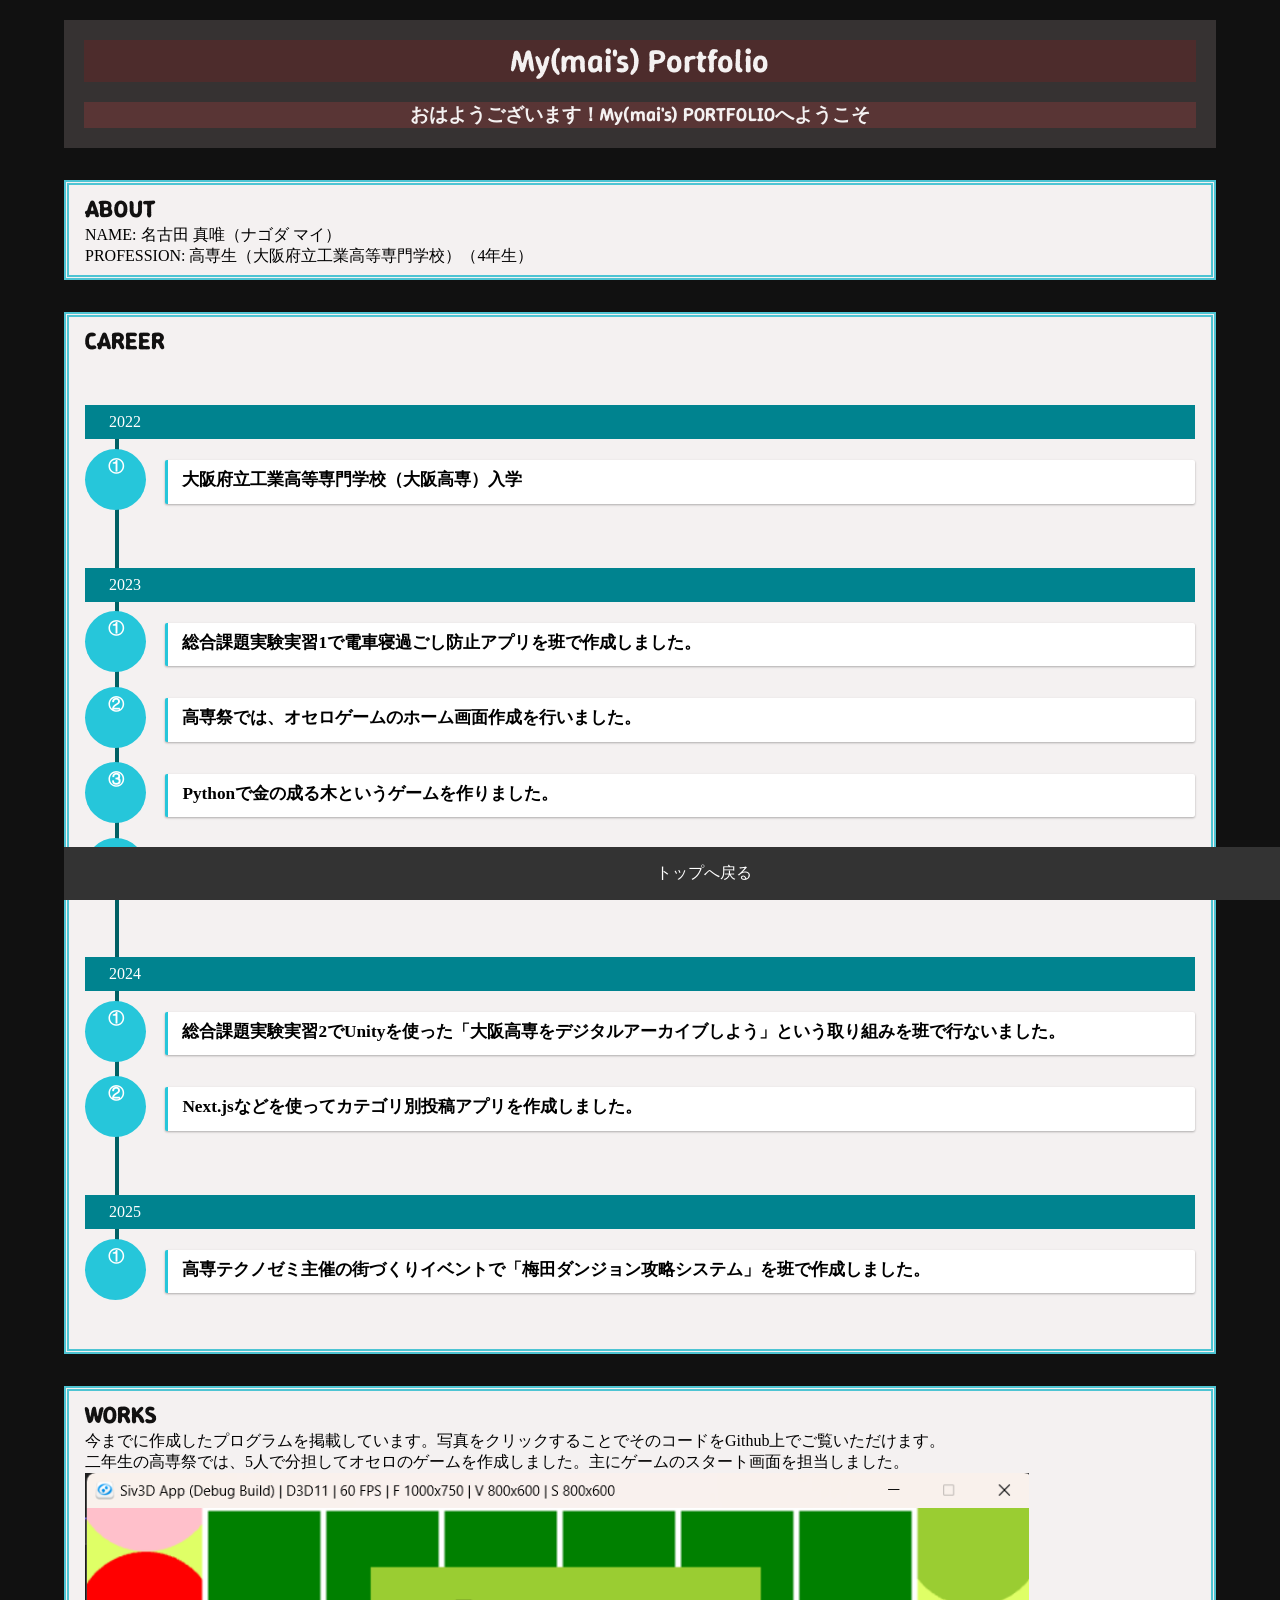
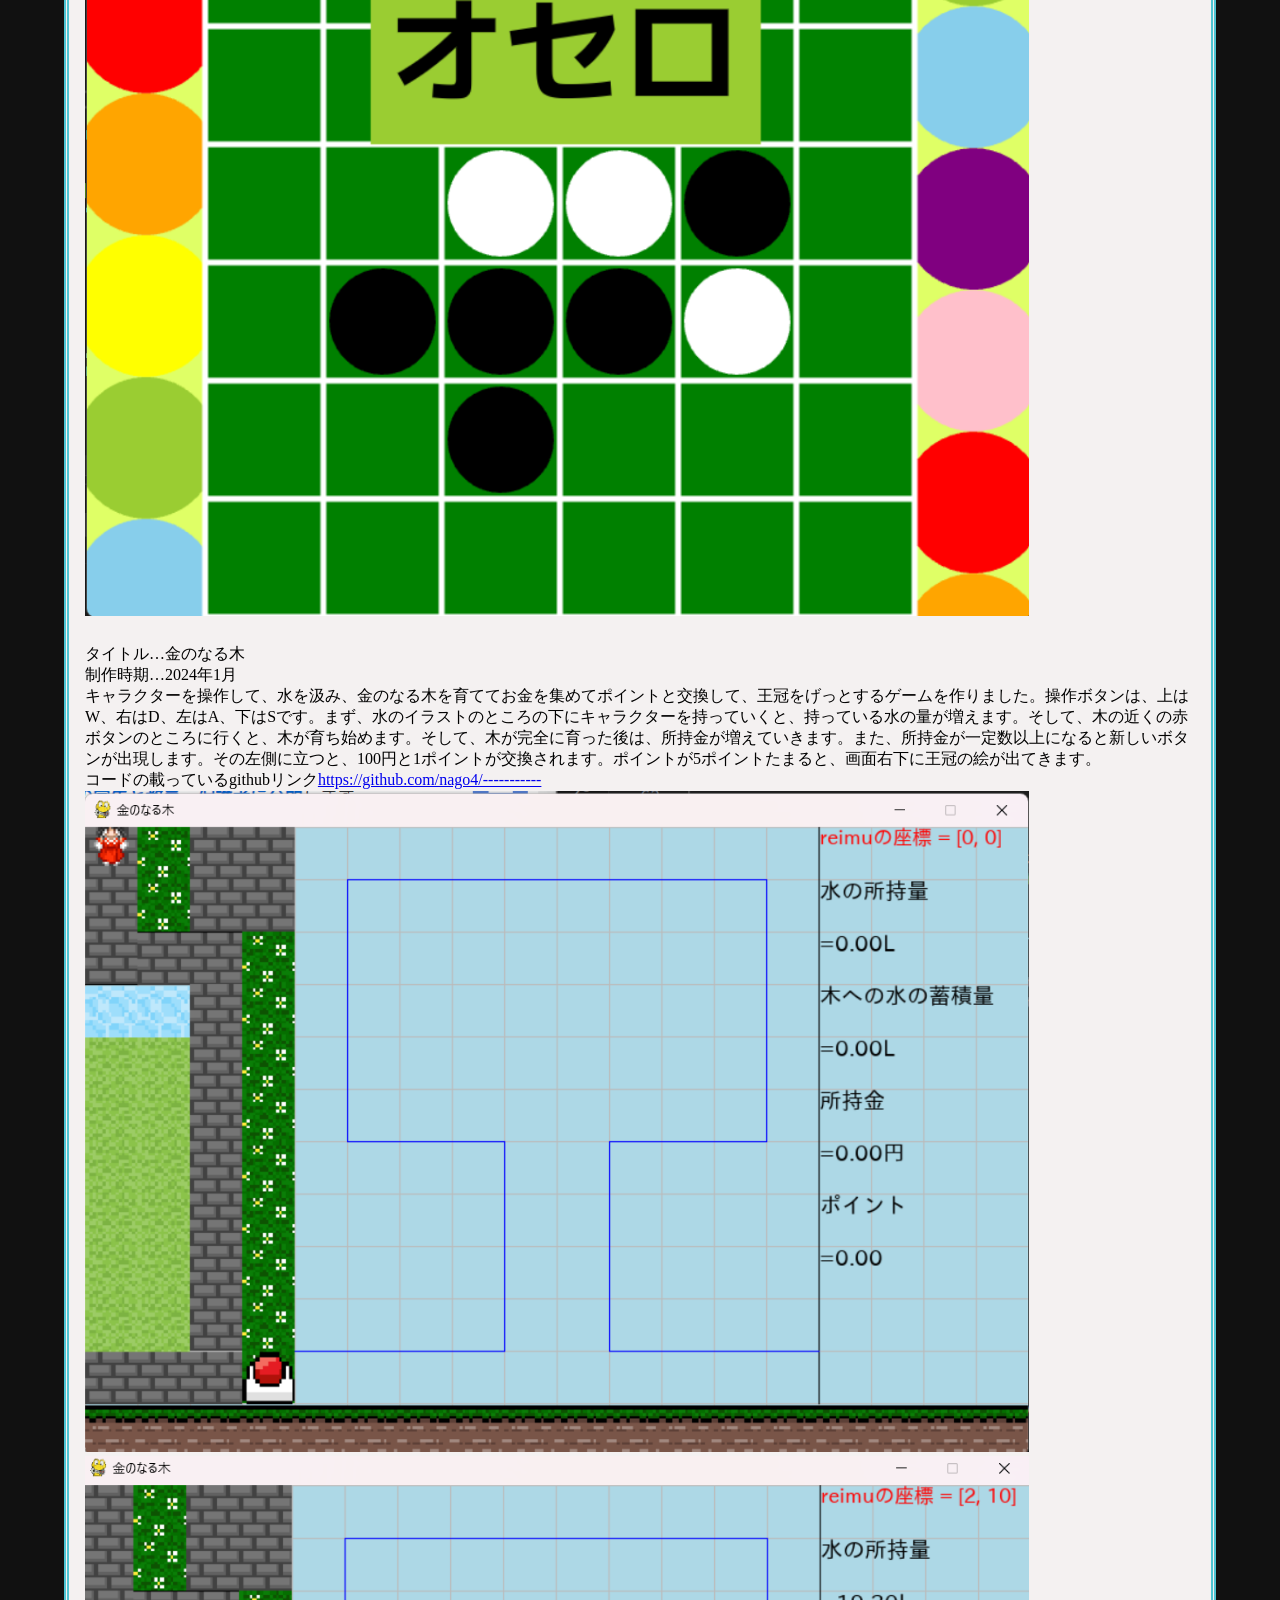
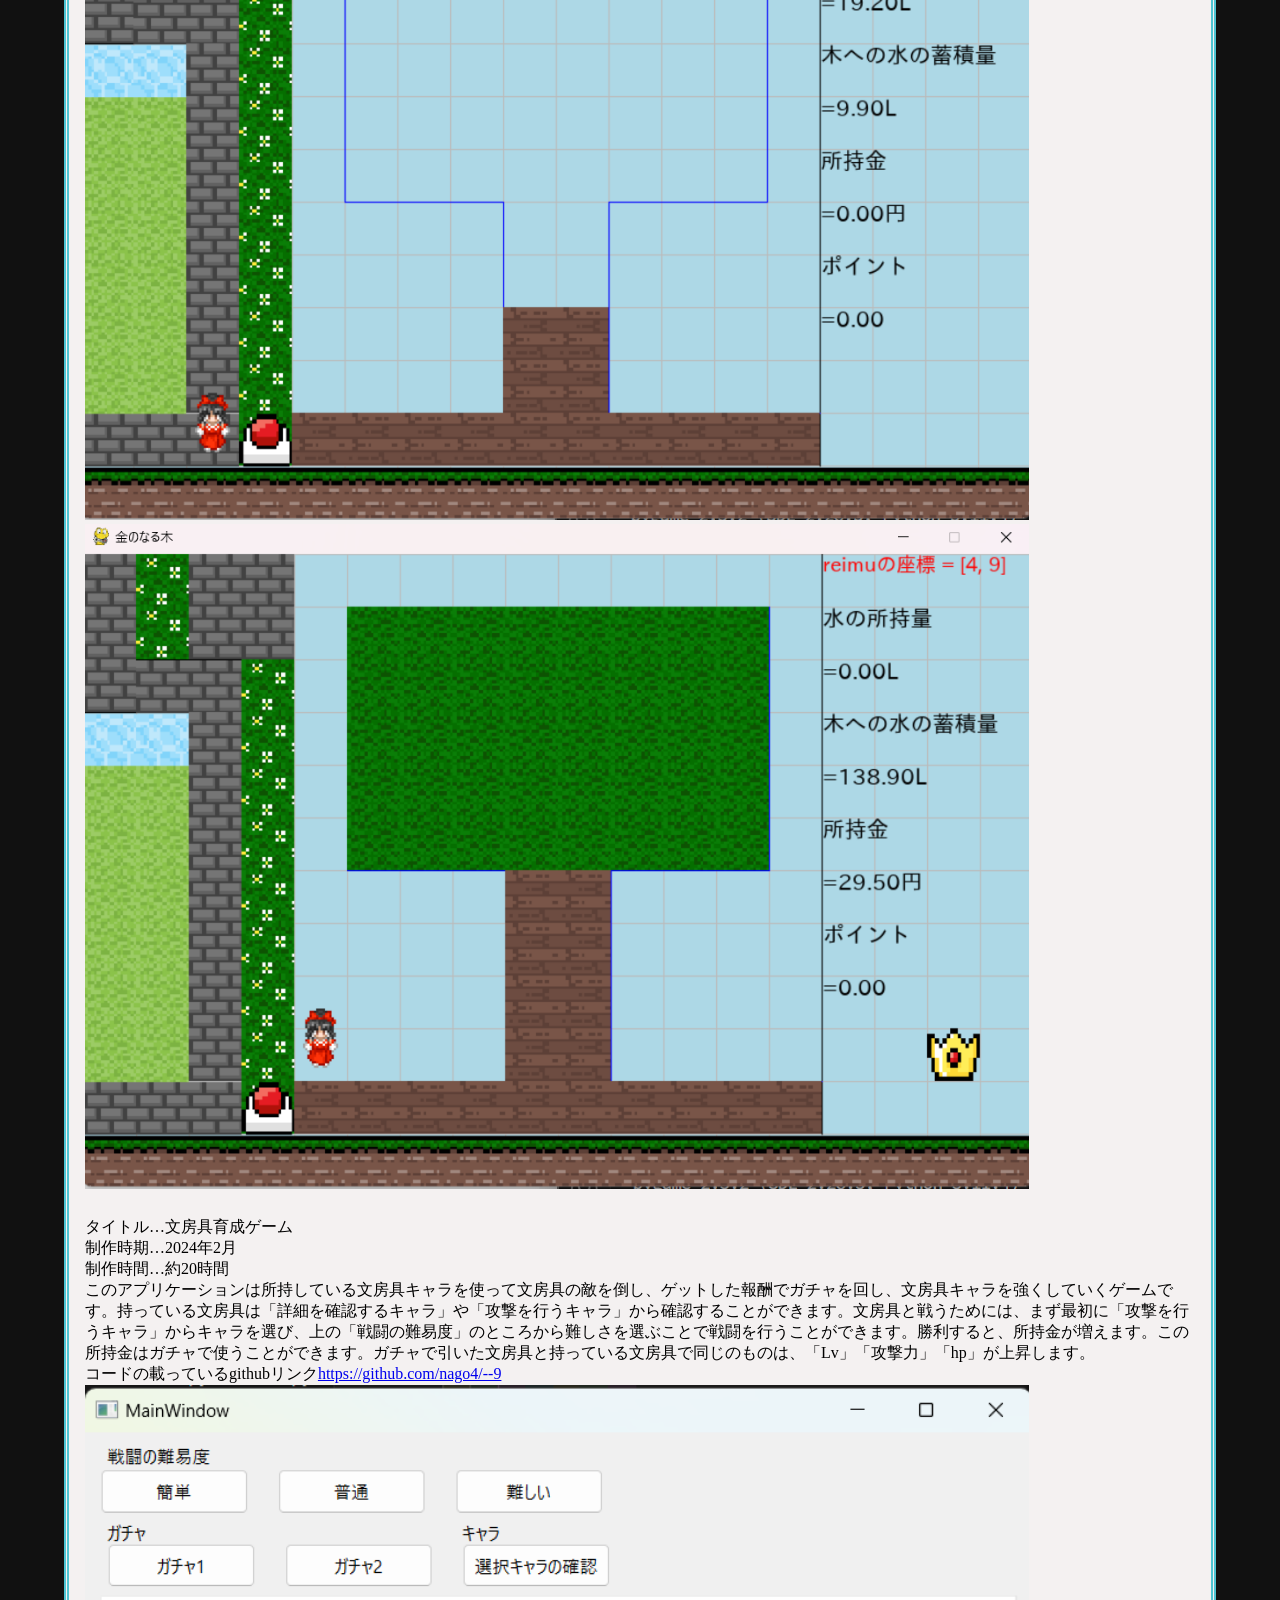
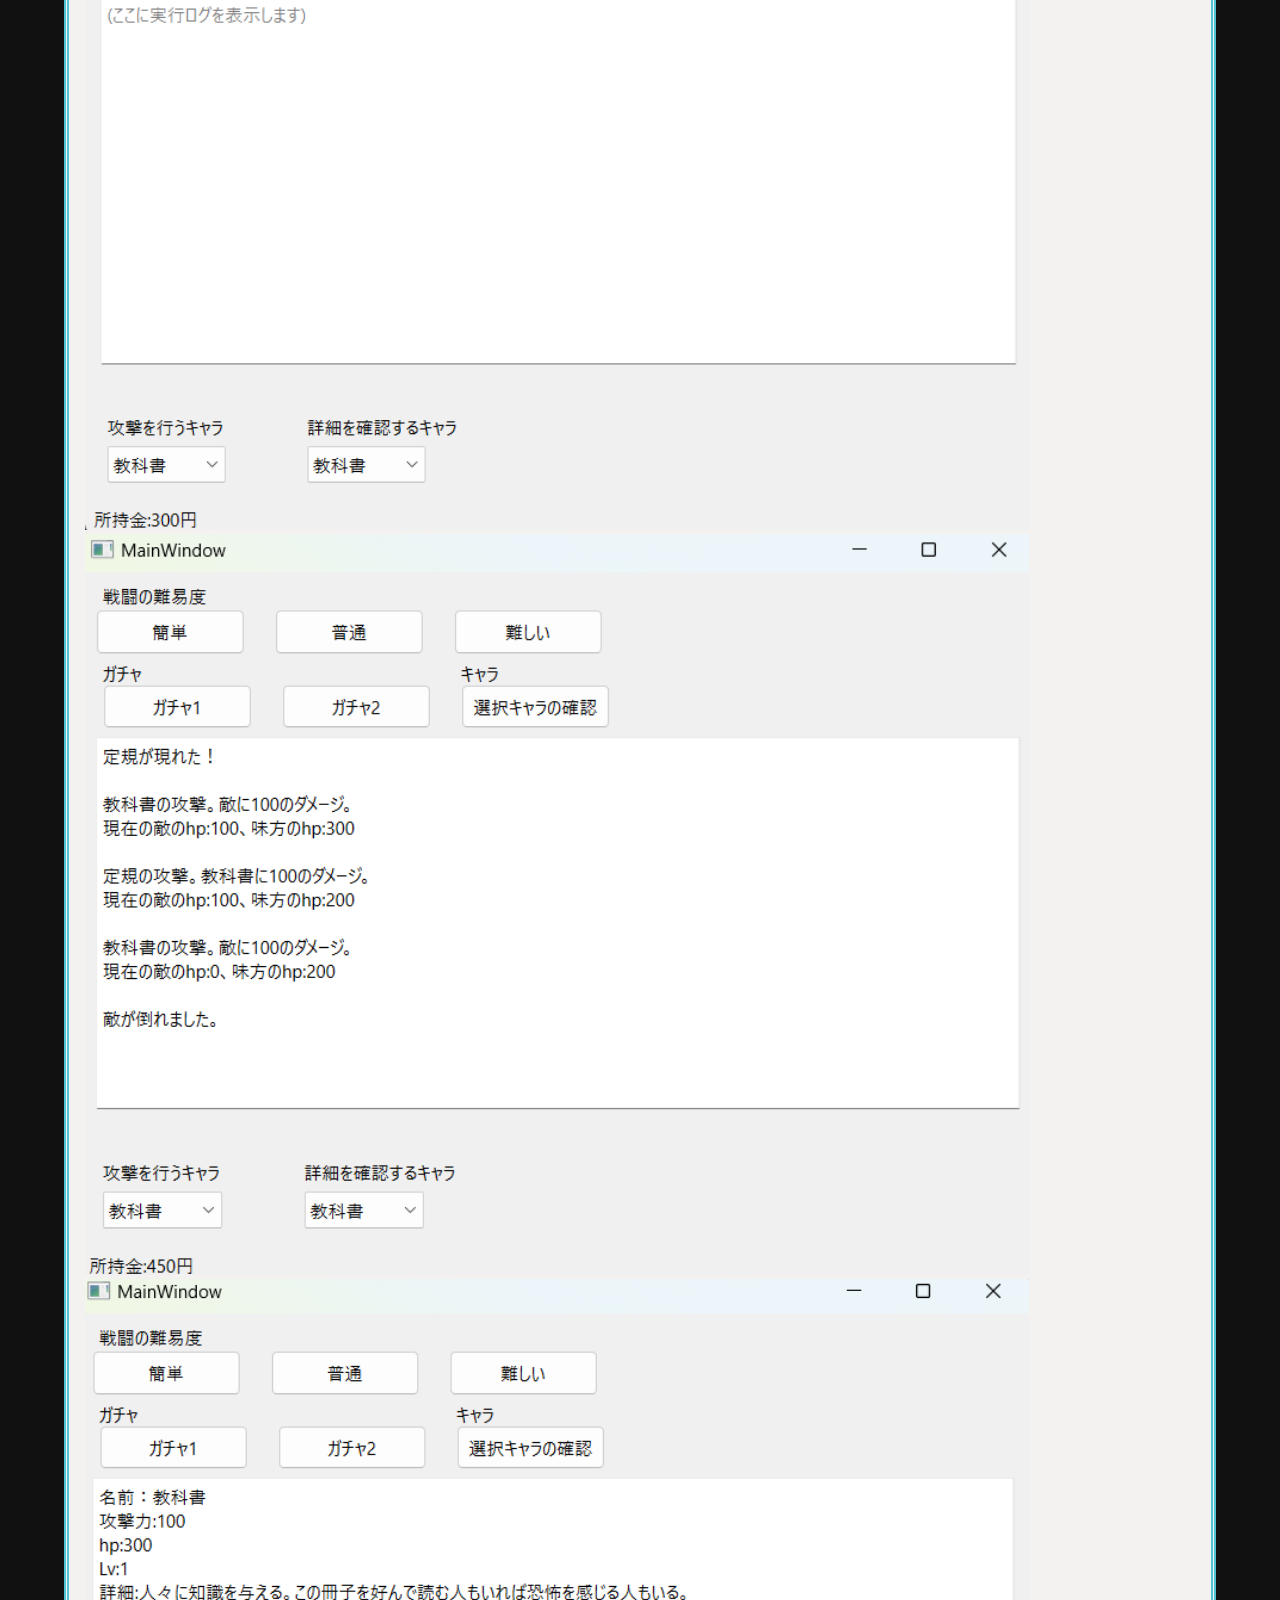
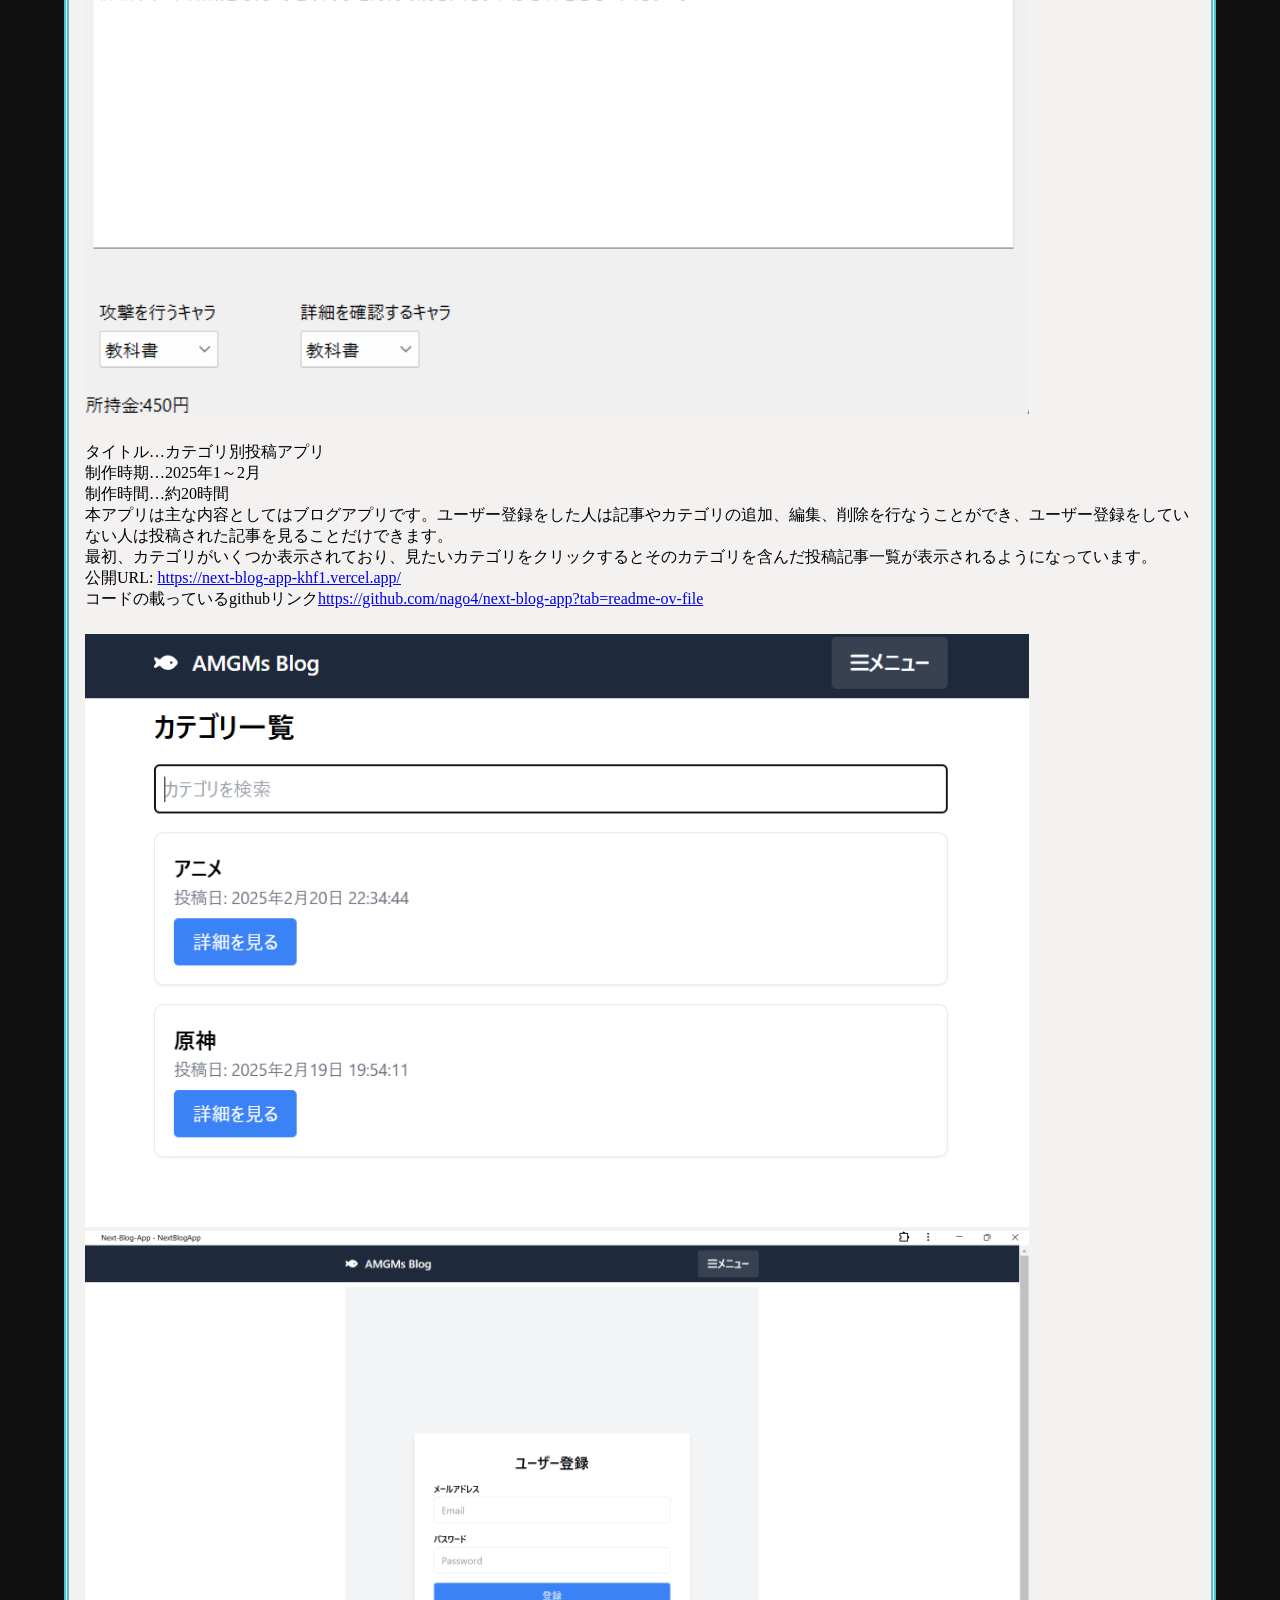
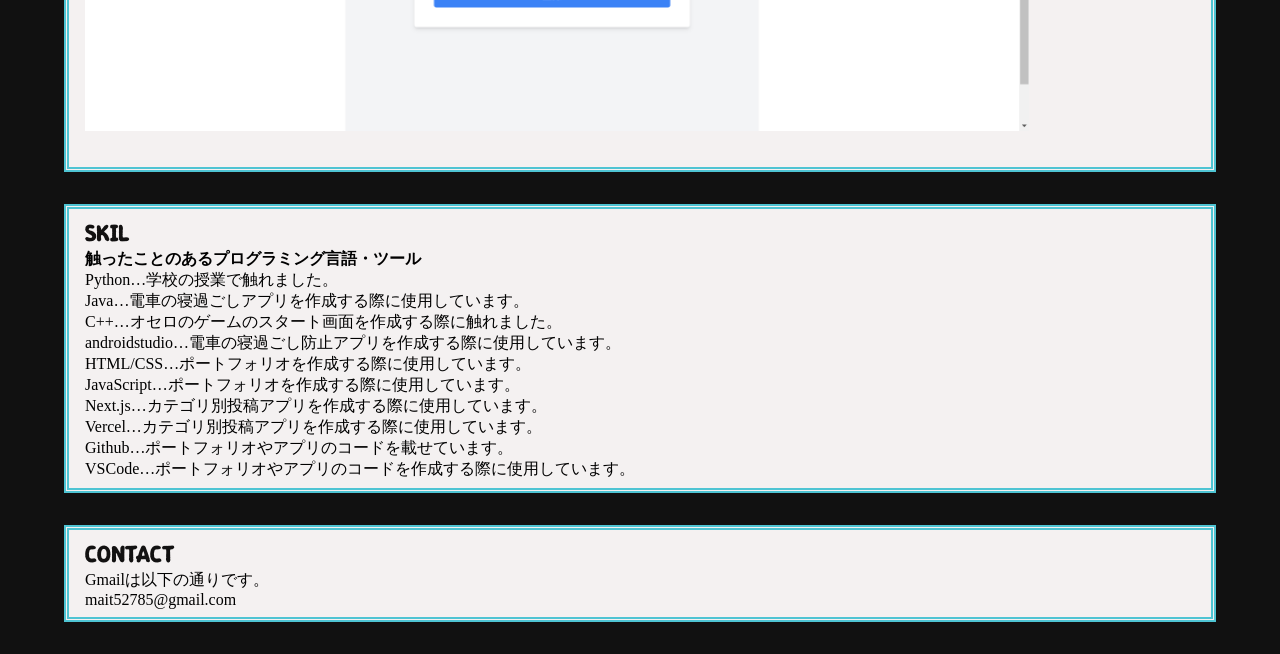
==== commit 2b35ac77: "スクロールバーの追加" ====
--- a/index.html
+++ b/index.html
@@ -10,6 +10,7 @@
         <link href="https://fonts.googleapis.com/css2?family=Winky+Rough:ital,wght@0,300..900;1,300..900&display=swap" rel="stylesheet">
     </head>
 <body>
+  <div id="bar"></div>
     <header id="title">
         <h1 class="title1">My(mai's) Portfolio</h1>
         <h3 class="title2"><span id="greeting"></span>My(mai's) PORTFOLIOへようこそ</h3>
@@ -159,7 +160,7 @@
         <!-- skill -->
         <section class="waku">
             <h2 class="subtitle">SKIL</h2>
-            <p>プログラミング言語・ツール</p>
+            <h4>触ったことのあるプログラミング言語・ツール</h4>
             <p>Python…学校の授業で触れました。</p>
             <p>Java…電車の寝過ごしアプリを作成する際に使用しています。</p>
             <p>C++…オセロのゲームのスタート画面を作成する際に触れました。</p>
--- a/style.css
+++ b/style.css
@@ -5,6 +5,14 @@
     margin: 0 auto;
     margin-top: 20px;
     }
+
+#bar{
+      background-color: #0bd;
+      position: fixed;
+      top: 0;
+      left: 0;
+      height: 5px;
+  }
 /*header*/
 header{
     background-color: #4d2c2c;
@@ -190,7 +198,7 @@
     padding: 50px;
 }
   img{
-    width:100%;
+    width:85%;
   }
 
   footer {
